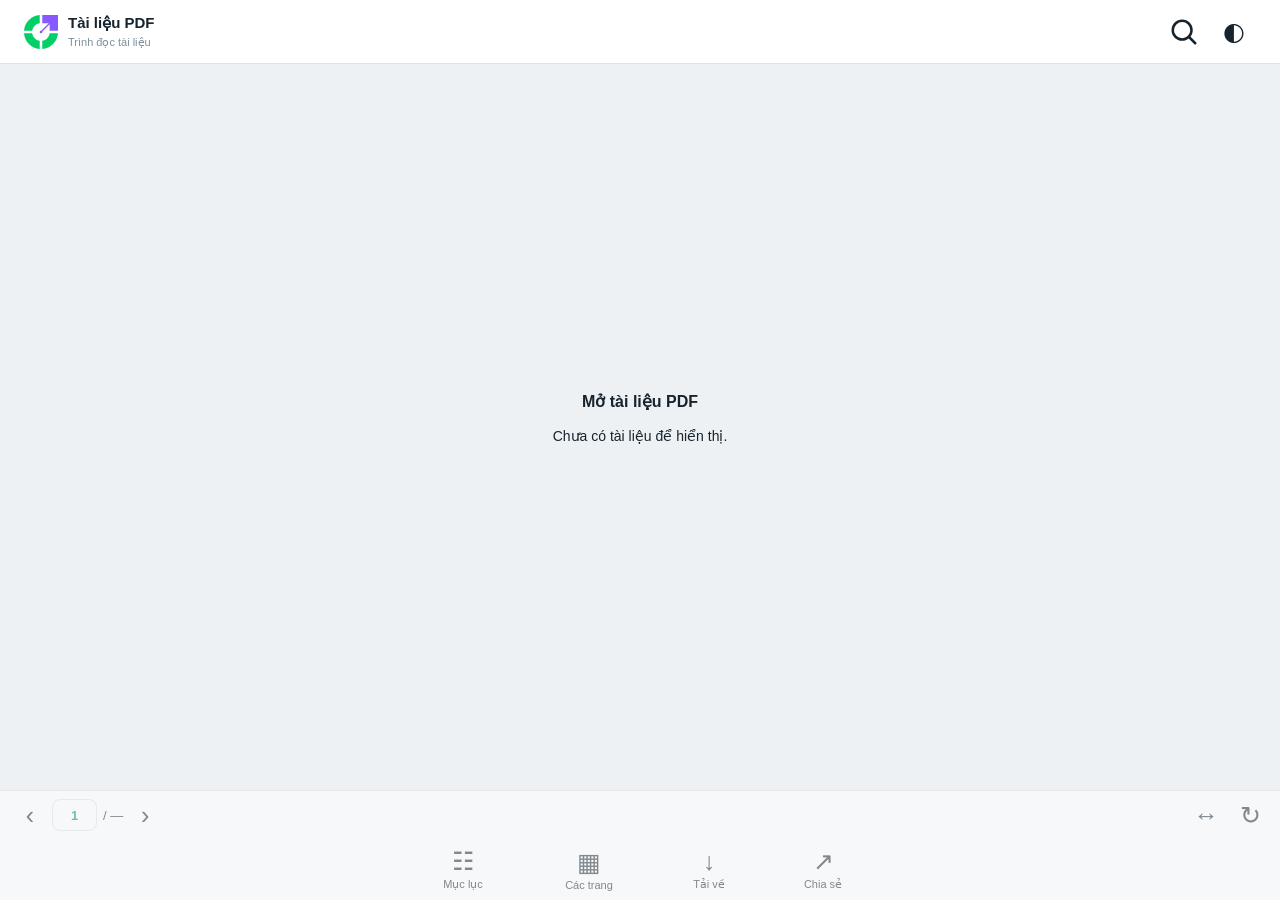
==== index.html @ 3a4fa07d "deploy: publish PDF viewer 0.1.0" ====
<!DOCTYPE html>
<html lang="vi">
  <head>
    <meta charset="utf-8" />
    <meta
      name="viewport"
      content="width=device-width, initial-scale=1, maximum-scale=1"
    />
    <meta name="referrer" content="no-referrer" />
    <meta
      http-equiv="Content-Security-Policy"
      content="default-src 'self'; script-src 'self' 'wasm-unsafe-eval'; worker-src 'self'; style-src 'self' 'unsafe-inline'; img-src 'self' data: blob:; font-src 'self' data: blob:; connect-src 'self' https: http:; object-src 'none'; base-uri 'self'"
    />
    <title>Đọc tài liệu · 24HMoney</title>
    <link rel="icon" href="data:," />
    <link rel="stylesheet" href="./assets/viewer-00a1efd1ce58.css" />
    <script defer src="./assets/viewer-6c74b0b0cfbc.js"></script>
  </head>
  <body>
    <header id="toolbar" class="standalone">
      <button id="closeReader" aria-label="Quay lại" hidden>
        <svg
          class="toolbar-icon"
          viewBox="0 0 24 24"
          fill="none"
          stroke="currentColor"
          stroke-width="2"
          stroke-linecap="round"
          stroke-linejoin="round"
          aria-hidden="true"
          focusable="false"
        >
          <path d="m15 4-8 8 8 8" />
        </svg>
      </button>
      <div class="document-heading">
        <svg
          class="document-icon"
          viewBox="0 0 32 32"
          role="img"
          aria-label="24HMoney"
          focusable="false"
        >
          <path
            fill-rule="evenodd"
            clip-rule="evenodd"
            d="M0 14.7967C0.585799 6.89526 6.89414 0.58648 14.7954 0V7.73333C11.1809 8.25953 8.25892 11.182 7.73333 14.7967L0 14.7967ZM24.1333 17.2034C23.6075 20.8188 20.8177 23.7415 17.2021 24.2667V32C25.1044 31.4147 31.414 25.1055 32 17.2034L24.1333 17.2034ZM14.7954 24.2667C11.1809 23.7405 8.25902 20.818 7.73333 17.2034L1.93626e-05 17.2034C0.585937 25.1047 6.89423 31.4133 14.7954 31.9998V24.2667Z"
            fill="#00D066"
          />
          <path
            fill-rule="evenodd"
            clip-rule="evenodd"
            d="M17.2003 7.73333L17.2005 0H32.0003V14.8H24.1337V8.73218L17.1762 15.7593C17.192 15.8371 17.2003 15.9176 17.2003 16C17.2003 16.6627 16.663 17.2 16.0003 17.2C15.3376 17.2 14.8003 16.6627 14.8003 16C14.8003 15.3373 15.3376 14.8 16.0003 14.8C16.0782 14.8 16.1545 14.8074 16.2283 14.8216L23.2464 7.73333H17.2003Z"
            fill="#865AFF"
          />
        </svg>
        <div>
          <h1 id="documentTitle">Tài liệu PDF</h1>
          <p id="documentInfo">Trình đọc tài liệu</p>
        </div>
      </div>
      <button
        id="toggleSearch"
        aria-label="Tìm trong tài liệu"
        title="Tìm kiếm"
      >
        <svg
          class="toolbar-icon"
          viewBox="0 0 24 24"
          fill="none"
          stroke="currentColor"
          stroke-width="2"
          stroke-linecap="round"
          stroke-linejoin="round"
          aria-hidden="true"
          focusable="false"
        >
          <circle cx="10.5" cy="10.5" r="7.5" />
          <path d="m16 16 5 5" />
        </svg>
      </button>
      <button
        id="toggleTheme"
        aria-label="Đổi giao diện sáng tối"
        title="Giao diện"
      >
        ◐
      </button>
    </header>
    <form id="searchbar" class="standalone" hidden>
      <input
        id="searchInput"
        type="search"
        placeholder="Tìm nội dung trong tài liệu…"
        aria-label="Tìm nội dung"
        autocomplete="off"
      />
      <span id="matchCount" aria-live="polite">0/0</span>
      <button type="button" id="previousMatch" aria-label="Kết quả trước">
        ‹
      </button>
      <button type="submit" aria-label="Kết quả sau">›</button>
      <button type="button" id="closeSearch" aria-label="Đóng tìm kiếm">
        ×
      </button>
    </form>
    <main id="readerArea">
      <div id="viewerContainer" tabindex="0">
        <div id="viewer" class="pdfViewer"></div>
      </div>
      <section id="drawer" hidden aria-label="Điều hướng tài liệu">
        <div class="drawer-header">
          <strong id="drawerTitle"></strong
          ><button id="closeDrawer">Đóng</button>
        </div>
        <div id="drawerContent"></div>
      </section>
      <div id="status" class="standalone" role="status">
        <div class="spinner"></div>
        <strong id="statusTitle">Đang mở tài liệu…</strong>
        <p id="statusMessage"></p>
        <button id="retry" hidden>Thử lại</button>
      </div>
    </main>
    <footer id="controls" class="standalone">
      <div class="page-controls">
        <button data-command="previous" aria-label="Trang trước">‹</button>
        <label class="page-counter"
          ><input
            id="pageInput"
            type="number"
            min="1"
            value="1"
            aria-label="Đến trang"
          /><span id="pageTotal">/ —</span></label
        >
        <button data-command="next" aria-label="Trang sau">›</button>
        <div class="spacer"></div>
        <button
          data-command="fit"
          aria-label="Vừa chiều rộng"
          title="Vừa chiều rộng"
        >
          ↔
        </button>
        <button
          data-command="rotate"
          aria-label="Xoay trang"
          title="Xoay trang"
        >
          ↻
        </button>
      </div>
      <nav class="action-controls" aria-label="Công cụ tài liệu">
        <button data-command="outline"><span>☷</span>Mục lục</button>
        <button data-command="pages"><span>▦</span>Các trang</button>
        <div id="toolbarViewerRight" class="export-controls">
          <button data-command="download"><span>↓</span>Tải về</button>
          <button id="share"><span>↗</span>Chia sẻ</button>
        </div>
      </nav>
    </footer>
    <dialog id="passwordDialog">
      <form id="passwordForm">
        <h2>Mật khẩu tài liệu</h2>
        <p id="passwordMessage">Tài liệu này được bảo vệ bằng mật khẩu.</p>
        <input
          id="passwordInput"
          type="password"
          autocomplete="off"
          aria-label="Mật khẩu PDF"
          required
        />
        <div class="dialog-buttons">
          <button type="button" id="cancelPassword">Hủy</button
          ><button type="submit" class="primary">Mở tài liệu</button>
        </div>
      </form>
    </dialog>
    <div id="toast" role="status" hidden></div>
  </body>
</html>
---- assets/viewer-00a1efd1ce58.css ----
:root{color-scheme:light;--reader-bg: #edf1f4;--reader-surface: #fff;--reader-text: #17232d;--reader-border: #dce4e9}[hidden]{display:none!important}body{visibility:hidden}html[data-embedded] body{visibility:visible}html[data-embedded=true] .standalone{display:none!important}#readerArea{position:absolute;inset:64px 0 110px}html[data-embedded=true] #readerArea{inset:0}html.searching #readerArea{top:114px}#toolbar{height:64px;display:flex;align-items:center;gap:6px;padding:8px 14px;background:var(--reader-surface);color:var(--reader-text);border-bottom:1px solid var(--reader-border)}.document-heading{display:flex;flex:1;align-items:center;gap:10px;min-width:0}.document-heading>div{min-width:0}.document-icon{display:block;height:34px;width:34px;flex-shrink:0}#toolbar button{display:grid;place-items:center;flex:0 0 44px;padding:0}.toolbar-icon{display:block;width:30px;height:30px}h1{font-size:15px;margin:0;overflow:hidden;text-overflow:ellipsis;white-space:nowrap;font-weight:600}#documentInfo{font-size:11px;color:#7d909c;margin:4px 0 0}#toolbar button,#searchbar button,.page-controls button{min-width:44px;height:44px;font-size:25px;border-radius:8px}button:hover{background:#008c6512}button:focus-visible,input:focus-visible{outline:2px solid #008c65;outline-offset:-2px}#searchbar{height:50px;display:flex;align-items:center;gap:4px;background:var(--reader-surface);color:var(--reader-text);padding:0 8px}input{font:inherit;color:inherit;background:transparent;border:1px solid var(--reader-border);border-radius:8px}#searchInput{flex:1;min-width:50px;border:0;height:44px;padding:0 8px;font-size:14px}#matchCount{font-size:12px;white-space:nowrap}#controls{position:absolute;inset:auto 0 0;min-height:110px;background:var(--reader-surface);color:var(--reader-text);border-top:1px solid var(--reader-border);padding-bottom:env(safe-area-inset-bottom,0)}#controls:not(.ready){pointer-events:none;opacity:.5}.page-controls{display:flex;height:48px;align-items:center;padding:0 8px}.spacer{flex:1}.page-counter{display:flex;align-items:center;gap:6px;font-size:13px}#pageInput{width:45px;height:32px;text-align:center;appearance:textfield;color:#008c65;font-weight:600}#pageInput::-webkit-inner-spin-button{-webkit-appearance:none}.action-controls{display:flex;height:60px}.export-controls{display:flex;flex:2}.action-controls button{flex:1;display:flex;flex-direction:column;gap:3px;align-items:center;justify-content:center;font-size:11px}.action-controls button span{font-size:25px;line-height:28px}#status{position:absolute;inset:0;z-index:30;background:var(--reader-bg);color:var(--reader-text);display:flex;flex-direction:column;justify-content:center;align-items:center;padding:24px;text-align:center}#statusMessage{line-height:1.6;max-width:440px;overflow-wrap:anywhere;font-size:14px}.spinner{width:30px;height:30px;border:3px solid #008c6530;border-top-color:#008c65;border-radius:50%;margin-bottom:20px;animation:spin .8s linear infinite}#status.idle .spinner{display:none}@keyframes spin{to{transform:rotate(360deg)}}#retry,.primary{background:#008c65;color:#fff;padding:12px 24px;border-radius:10px}dialog{width:min(340px,calc(100vw - 40px));border:0;border-radius:18px;padding:24px;color:var(--reader-text);background:var(--reader-surface)}dialog::backdrop{background:#0007}dialog h2{font-size:18px;margin-top:0}dialog p{font-size:14px;line-height:1.5}#passwordInput{height:44px;width:100%;padding:0 10px}.dialog-buttons{display:flex;justify-content:flex-end;gap:12px;margin-top:20px}.dialog-buttons button{min-height:44px;padding:0 16px}#toast{position:fixed;bottom:125px;left:50%;transform:translate(-50%);background:#17232ded;color:#fff;padding:12px 20px;border-radius:12px;width:max-content;max-width:calc(100% - 40px);font-size:13px;z-index:100}@media(min-width:900px){#toolbar{padding-inline:24px}.action-controls{max-width:480px;margin:auto}}:root[data-theme=dark]{color-scheme:dark;--reader-bg: #151a20;--reader-surface: #202830;--reader-text: #edf3f6;--reader-border: #35414b}*{box-sizing:border-box}html,body{margin:0;width:100%;height:100%;overflow:hidden;background:var(--reader-bg);font-family:-apple-system,BlinkMacSystemFont,sans-serif}#viewerContainer{position:absolute;inset:0;overflow:auto;overscroll-behavior:contain}.pdfViewer{padding-block:12px}.pdfViewer .page{box-sizing:content-box;border:0;margin:0 auto 12px;box-shadow:0 2px 8px #0002}.pdfViewer .textLayer .highlight{background-color:#f4d35e80}.pdfViewer .textLayer .highlight.selected{background-color:#ed8936a6}#drawer{position:absolute;inset:0;z-index:20;background:var(--reader-surface);color:var(--reader-text)}#drawer[hidden]{display:none}.drawer-header{display:flex;align-items:center;justify-content:space-between;height:52px;padding-inline:16px;border-bottom:1px solid var(--reader-border)}button{font:inherit;color:inherit;background:transparent;border:0;cursor:pointer}#closeDrawer{min-height:44px;min-width:44px;color:#008c65}#drawerContent{position:absolute;inset:52px 0 0;overflow:auto;padding:16px}.thumbnails{display:grid;grid-template-columns:repeat(auto-fill,minmax(110px,1fr));gap:12px;align-content:start}.thumbnails button{min-height:180px;display:flex;flex-direction:column;align-items:center;justify-content:space-between;padding:8px;border:2px solid var(--reader-border);border-radius:8px}.thumbnails button.selected{border-color:#008c65}.thumbnails canvas{max-width:100%}.thumbnails span{padding-top:8px;font-size:13px}.outline button{display:block;width:100%;min-height:48px;text-align:left;border-bottom:1px solid var(--reader-border);padding:12px 16px}:root{--button-primary-bg-color: var( --button-background-color-primary, light-dark(#0060df, #0df) );--button-primary-fg-color: var( --button-text-color-primary, light-dark(#fbfbfe, #15141a) );--button-primary-border-color: var(--button-primary-bg-color);--button-primary-active-bg-color: var( --button-background-color-primary-active, light-dark(#054096, #aaf2ff) );--button-primary-active-fg-color: var(--button-primary-fg-color);--button-primary-active-border-color: var(--button-primary-active-bg-color);--button-primary-hover-bg-color: var( --button-background-color-primary-hover, light-dark(#0250bb, #80ebff) );--button-primary-hover-fg-color: var(--button-primary-fg-color);--button-primary-hover-border-color: var(--button-primary-hover-bg-color);--button-primary-disabled-bg-color: var(--button-primary-bg-color);--button-primary-disabled-border-color: var(--button-primary-border-color);--button-primary-disabled-fg-color: var(--button-primary-fg-color);--button-secondary-bg-color: var( --button-background-color, light-dark(rgb(21 20 26 / .07), rgb(251 251 254 / .07)) );--button-secondary-fg-color: var(--text-color, light-dark(#15141a, #fbfbfe));--button-secondary-border-color: var( --button-border-color, var(--button-secondary-bg-color) );--button-secondary-active-bg-color: var( --button-background-color-active, light-dark(rgb(21 20 26 / .21), rgb(251 251 254 / .21)) );--button-secondary-active-fg-color: var(--button-secondary-fg-color);--button-secondary-active-border-color: var(--button-secondary-bg-color);--button-secondary-hover-bg-color: var( --button-background-color-hover, light-dark(rgb(21 20 26 / .14), rgb(251 251 254 / .14)) );--button-secondary-hover-fg-color: var(--button-secondary-fg-color);--button-secondary-hover-border-color: var(--button-secondary-hover-bg-color);--button-secondary-disabled-bg-color: var(--button-secondary-bg-color);--button-secondary-disabled-border-color: var( --button-secondary-border-color );--button-secondary-disabled-fg-color: var(--button-secondary-fg-color);--button-disabled-opacity: .4;--hover-filter: brightness(.9)}@media(prefers-color-scheme:dark){:root{--button-disabled-opacity: .6;--hover-filter: brightness(1.4)}}@media screen and (forced-colors:active){:root{--button-primary-bg-color: var( --button-background-color-primary, ButtonText );--button-primary-fg-color: var(--button-text-color-primary, ButtonFace);--button-primary-border-color: var( --button-border-color-primary, ButtonText );--button-primary-active-bg-color: var( --button-background-color-primary-active, SelectedItem );--button-primary-active-fg-color: var( --button-text-color-primary-active, HighlightText );--button-primary-active-border-color: var( --button-border-color-primary-active, ButtonText );--button-primary-hover-bg-color: var( --button-background-color-primary-hover, SelectedItem );--button-primary-hover-fg-color: var( --button-text-color-primary-hover, HighlightText );--button-primary-hover-border-color: var( --button-border-color-primary-hover, SelectedItem );--button-primary-disabled-bg-color: var( --button-background-color-primary-disabled, GrayText );--button-primary-disabled-fg-color: var( --button-text-color-primary-disabled, ButtonFace );--button-primary-disabled-border-color: var( --button-border-color-primary-disabled, GrayText );--button-secondary-bg-color: var(--button-background-color, ButtonFace);--button-secondary-fg-color: var(--button-text-color, ButtonText);--button-secondary-border-color: var(--button-border-color, ButtonText);--button-secondary-active-bg-color: var( --button-background-color-active, HighlightText );--button-secondary-active-fg-color: var( --button-text-color-active, SelectedItem );--button-secondary-active-border-color: var( --button-border-color-active, ButtonText );--button-secondary-hover-bg-color: var( --button-background-color-hover, HighlightText );--button-secondary-hover-fg-color: var( --button-text-color-hover, SelectedItem );--button-secondary-hover-border-color: var( --button-border-color-hover, SelectedItem );--button-secondary-disabled-fg-color: var( --button-text-color-disabled, GrayText );--button-secondary-disabled-border-color: var( --button-border-color-disabled, GrayText );--button-disabled-opacity: 1;--hover-filter: none}}.primaryButton,.secondaryButton{border-radius:var(--button-border-radius, 4px);border:1px solid;font:menu;font-weight:var(--button-font-weight, 590);font-size:var(--button-font-size, 13px);padding:var(--button-padding, 4px 16px);width:auto;min-height:var(--button-min-height, 32px)}:is(.primaryButton,.secondaryButton):hover{cursor:pointer;filter:var(--hover-filter)}:is(.primaryButton,.secondaryButton)>span{color:inherit;font:inherit}:is(.primaryButton,.secondaryButton):disabled{pointer-events:none}.primaryButton{color:var(--button-primary-fg-color);background-color:var(--button-primary-bg-color);border-color:var(--button-primary-border-color);opacity:1}.primaryButton:hover{color:var(--button-primary-hover-fg-color);background-color:var(--button-primary-hover-bg-color);border-color:var(--button-primary-hover-border-color)}.primaryButton:active{color:var(--button-primary-active-fg-color);background-color:var(--button-primary-active-bg-color);border-color:var(--button-primary-active-border-color)}.primaryButton:disabled{background-color:var(--button-primary-disabled-bg-color);border-color:var(--button-primary-disabled-border-color);color:var(--button-primary-disabled-fg-color);opacity:var(--button-disabled-opacity)}.secondaryButton{color:var(--button-secondary-fg-color);background-color:var(--button-secondary-bg-color);border-color:var(--button-secondary-border-color)}.secondaryButton:hover{color:var(--button-secondary-hover-fg-color);background-color:var(--button-secondary-hover-bg-color);border-color:var(--button-secondary-hover-border-color)}.secondaryButton:active{color:var(--button-secondary-active-fg-color);background-color:var(--button-secondary-active-bg-color);border-color:var(--button-secondary-active-border-color)}.secondaryButton:disabled{background-color:var(--button-secondary-disabled-bg-color);border-color:var(--button-secondary-disabled-border-color);color:var(--button-secondary-disabled-fg-color);opacity:var(--button-disabled-opacity)}.messageBar{--closing-button-icon: url('data:image/svg+xml,<svg width="16" height="16" viewBox="0 0 16 16" fill="none" xmlns="http://www.w3.org/2000/svg">%0A    <path d="M7.85822 8.84922L4.85322 11.8542C4.75891 11.9453 4.63261 11.9957 4.50151 11.9946C4.37042 11.9934 4.24501 11.9408 4.15231 11.8481C4.0596 11.7554 4.00702 11.63 4.00588 11.4989C4.00474 11.3678 4.05514 11.2415 4.14622 11.1472L7.15122 8.14222V7.85922L4.14622 4.85322C4.05514 4.75891 4.00474 4.63261 4.00588 4.50151C4.00702 4.37042 4.0596 4.24501 4.15231 4.15231C4.24501 4.0596 4.37042 4.00702 4.50151 4.00588C4.63261 4.00474 4.75891 4.05514 4.85322 4.14622L7.85822 7.15122H8.14122L11.1462 4.14622C11.2405 4.05514 11.3668 4.00474 11.4979 4.00588C11.629 4.00702 11.7544 4.0596 11.8471 4.15231C11.9398 4.24501 11.9924 4.37042 11.9936 4.50151C11.9947 4.63261 11.9443 4.75891 11.8532 4.85322L8.84822 7.85922V8.14222L11.8532 11.1472C11.9443 11.2415 11.9947 11.3678 11.9936 11.4989C11.9924 11.63 11.9398 11.7554 11.8471 11.8481C11.7544 11.9408 11.629 11.9934 11.4979 11.9946C11.3668 11.9957 11.2405 11.9453 11.1462 11.8542L8.14122 8.84922L8.14222 8.85022L7.85822 8.84922Z" fill="black"/>%0A</svg>%0A');--message-bar-close-button-color: var(--text-primary-color);--message-bar-close-button-color-hover: var(--text-primary-color);--message-bar-close-button-border-radius: var(--border-radius-small, 4px);--message-bar-close-button-border: none;--message-bar-close-button-hover-bg-color: var( --button-background-color-hover, light-dark(rgb(21 20 26 / .14), rgb(251 251 254 / .14)) );--message-bar-close-button-active-bg-color: var( --button-background-color-active, light-dark(rgb(21 20 26 / .21), rgb(251 251 254 / .21)) );--message-bar-close-button-focus-bg-color: var( --button-background-color, light-dark(rgb(21 20 26 / .07), rgb(251 251 254 / .07)) );display:flex;position:relative;padding:8px 8px 8px 16px;flex-direction:column;justify-content:center;align-items:center;gap:8px;-webkit-user-select:none;-moz-user-select:none;user-select:none;border-radius:var(--border-radius-small, 4px);border:1px solid var(--message-bar-border-color);background:var(--message-bar-bg-color);color:var(--message-bar-fg-color)}@media screen and (forced-colors:active){.messageBar{--message-bar-close-button-color: var(--button-text-color, ButtonText);--message-bar-close-button-border: 1px solid var(--button-border-color, ButtonText);--message-bar-close-button-hover-bg-color: var( --button-background-color-hover, SelectedItemText );--message-bar-close-button-active-bg-color: var( --button-background-color-hover, SelectedItemText );--message-bar-close-button-focus-bg-color: var( --button-background-color-hover, SelectedItemText );--message-bar-close-button-color-hover: var( --button-text-color-hover, SelectedItem )}}.messageBar>div{display:flex;align-items:flex-start;gap:8px;align-self:stretch}.messageBar>div:before{content:"";display:inline-block;width:16px;height:16px;-webkit-mask-image:var(--message-bar-icon);mask-image:var(--message-bar-icon);-webkit-mask-size:cover;mask-size:cover;background-color:var(--message-bar-icon-color);flex-shrink:0}.messageBar button{cursor:pointer}.messageBar button:focus-visible{outline:var(--focus-ring-outline);outline-offset:2px}.messageBar .closeButton{width:32px;height:32px;background:none;border-radius:var(--message-bar-close-button-border-radius);border:var(--message-bar-close-button-border);display:flex;align-items:center;justify-content:center}.messageBar .closeButton:before{content:"";display:inline-block;width:16px;height:16px;-webkit-mask-image:var(--closing-button-icon);mask-image:var(--closing-button-icon);-webkit-mask-size:cover;mask-size:cover;background-color:var(--message-bar-close-button-color)}.messageBar .closeButton:is(:hover,:active,:focus):before{background-color:var(--message-bar-close-button-color-hover)}.messageBar .closeButton:hover{background-color:var(--message-bar-close-button-hover-bg-color)}.messageBar .closeButton:active{background-color:var(--message-bar-close-button-active-bg-color)}.messageBar .closeButton:focus{background-color:var(--message-bar-close-button-focus-bg-color)}.messageBar .closeButton>span{display:inline-block;width:0;height:0;overflow:hidden}#editorUndoBar{--message-bar-icon: url('data:image/svg+xml,<svg width="16" height="16" viewBox="0 0 16 16" fill="none" xmlns="http://www.w3.org/2000/svg">%0A <path d="M7.625 0.5C6.64009 0.5 5.66482 0.693993 4.75487 1.0709C3.84493 1.44781 3.01814 2.00026 2.3217 2.6967C1.62526 3.39314 1.07281 4.21993 0.695904 5.12987C0.318993 6.03982 0.125 7.01509 0.125 8C0.125 8.98491 0.318993 9.96018 0.695904 10.8701C1.07281 11.7801 1.62526 12.6069 2.3217 13.3033C3.01814 13.9997 3.84493 14.5522 4.75487 14.9291C5.66482 15.306 6.64009 15.5 7.625 15.5C9.61412 15.5 11.5218 14.7098 12.9283 13.3033C14.3348 11.8968 15.125 9.98912 15.125 8C15.125 6.01088 14.3348 4.10322 12.9283 2.6967C11.5218 1.29018 9.61412 0.5 7.625 0.5ZM8.25 11.375C8.25 11.5408 8.18415 11.6997 8.06694 11.8169C7.94973 11.9342 7.79076 12 7.625 12C7.45924 12 7.30027 11.9342 7.18306 11.8169C7.06585 11.6997 7 11.5408 7 11.375V6.938C7 6.77224 7.06585 6.61327 7.18306 6.49606C7.30027 6.37885 7.45924 6.313 7.625 6.313C7.79076 6.313 7.94973 6.37885 8.06694 6.49606C8.18415 6.61327 8.25 6.77224 8.25 6.938V11.375ZM8.25 5L8 5.25H7.25L7 5V4.25L7.25 4H8L8.25 4.25V5Z" fill="black" />%0A</svg>%0A');--message-bar-icon-color: light-dark(#0060df, #73a7f3);--message-bar-bg-color: light-dark(#deeafc, #003070);--message-bar-fg-color: var(--text-primary-color);--message-bar-border-color: light-dark( rgb(0 0 0 / .08), rgb(255 255 255 / .08) );position:fixed;top:50px;left:50%;transform:translate(-50%);z-index:10;padding-block:8px;padding-inline:16px 8px;font:menu;font-size:15px;cursor:default}@media screen and (forced-colors:active){#editorUndoBar{--message-bar-icon-color: CanvasText;--message-bar-bg-color: Canvas;--message-bar-border-color: CanvasText}}#editorUndoBar button{cursor:pointer}#editorUndoBar #editorUndoBarUndoButton{margin-inline-start:8px;border-color:var(--color-accent-primary, light-dark(#0060df, #0df))}#editorUndoBar>div{align-items:center}.dialog{--dialog-bg-color: var(--background-color-canvas, light-dark(white, #1c1b22));--dialog-border-color: var( --background-color-canvas, light-dark(white, #1c1b22) );--dialog-shadow: 0 2px 14px 0 light-dark(rgb(58 57 68 / .2), #15141a);--text-secondary-color: light-dark(#5b5b66, #cfcfd8);--separator-color: light-dark(#f0f0f4, #52525e);--textarea-border-color: var(--border-color-interactive, #8f8f9d);--textarea-bg-color: light-dark(white, #42414d);--textarea-fg-color: var(--text-secondary-color);--input-text-bg-color: light-dark(white, #42414d);--input-text-fg-color: var(--text-primary-color);font:message-box;font-size:13px;font-weight:400;line-height:150%;border-radius:var(--border-radius-medium, 4px);padding:12px 16px;border:1px solid var(--dialog-border-color);background:var(--dialog-bg-color);color:var(--text-primary-color);box-shadow:var(--dialog-shadow)}@media screen and (forced-colors:active){.dialog{--dialog-bg-color: var(--background-color-canvas, Canvas);--dialog-border-color: var(--border-color, CanvasText);--dialog-shadow: none;--text-secondary-color: CanvasText;--separator-color: CanvasText;--textarea-border-color: ButtonBorder;--textarea-bg-color: Field;--textarea-fg-color: ButtonText;--input-text-bg-color: Field;--input-text-fg-color: FieldText}}.dialog .mainContainer *:focus-visible{outline:var(--focus-ring-outline);outline-offset:2px}.dialog .mainContainer .title{display:flex;width:auto;flex-direction:column;justify-content:flex-end;align-items:flex-start;gap:12px}.dialog .mainContainer .title>span{font-size:13px;font-style:normal;font-weight:590;line-height:150%}.dialog .mainContainer .dialogSeparator{width:100%;height:0;margin-block:4px;border-top:1px solid var(--separator-color);border-bottom:none}.dialog .mainContainer .dialogButtonsGroup{display:flex;gap:12px;align-self:flex-end}.dialog .mainContainer input:is([type=checkbox],[type=radio]){accent-color:var(--color-accent-primary, light-dark(#0060df, #0df));width:var(--checkbox-size, 16px);height:var(--checkbox-size, 16px)}.dialog .mainContainer .radio{display:flex;flex-direction:column;align-items:flex-start;gap:4px}.dialog .mainContainer .radio>.radioButton{display:flex;gap:8px;align-self:stretch;align-items:center}.dialog .mainContainer .radio>.radioLabel{display:flex;padding-inline-start:24px;align-items:flex-start;gap:10px;align-self:stretch}.dialog .mainContainer .radio>.radioLabel>span{flex:1 0 0;font-size:11px;color:var(--text-secondary-color)}.dialog .mainContainer button:not(:is(.toggle-button,.closeButton,.clearInputButton)){border-radius:var(--button-border-radius, 4px);border-width:1px;border-style:solid;font:menu;font-weight:var(--button-font-weight, 590);font-size:var(--button-font-size, 13px);padding:var(--button-padding, 4px 16px);width:auto;min-height:var(--button-min-height, 32px)}.dialog .mainContainer button:not(:is(.toggle-button,.closeButton,.clearInputButton)):hover{cursor:pointer;filter:var(--hover-filter)}.dialog .mainContainer button:not(:is(.toggle-button,.closeButton,.clearInputButton))>span{color:inherit;font:inherit}.dialog .mainContainer button:not(:is(.toggle-button,.closeButton,.clearInputButton)):disabled{pointer-events:none}.dialog .mainContainer a{color:var(--link-fg-color)}.dialog .mainContainer a:hover{color:var(--link-hover-fg-color)}.dialog .mainContainer textarea{font:inherit;padding:8px;resize:none;margin:0;box-sizing:border-box;border-radius:var(--border-radius-small, 4px);border:1px solid var(--textarea-border-color);background:var(--textarea-bg-color);color:var(--textarea-fg-color)}.dialog .mainContainer textarea:focus{outline-offset:0;border-color:transparent}.dialog .mainContainer textarea:disabled{pointer-events:none;opacity:.4}.dialog .mainContainer input[type=text]{background-color:var(--input-text-bg-color);color:var(--input-text-fg-color)}.dialog .mainContainer .messageBar{--message-bar-bg-color: light-dark(#ffebcd, #5a3100);--message-bar-fg-color: light-dark(#15141a, #fbfbfe);--message-bar-border-color: light-dark( rgb(0 0 0 / .08), rgb(255 255 255 / .08) );--message-bar-icon: url('data:image/svg+xml,<svg width="16" height="16" viewBox="0 0 16 16" fill="none" xmlns="http://www.w3.org/2000/svg">%0A    <path d="M14.8748 12.037L9.37782 2.037C8.99682 1.346 8.31082 1 7.62482 1C6.93882 1 6.25282 1.346 5.87282 2.037L0.375823 12.037C-0.358177 13.37 0.606823 15 2.12782 15H13.1228C14.6428 15 15.6078 13.37 14.8748 12.037ZM8.24982 11.75L7.99982 12H7.24982L6.99982 11.75V11L7.24982 10.75H7.99982L8.24982 11V11.75ZM8.24982 9.062C8.24982 9.22776 8.18398 9.38673 8.06677 9.50394C7.94955 9.62115 7.79058 9.687 7.62482 9.687C7.45906 9.687 7.30009 9.62115 7.18288 9.50394C7.06567 9.38673 6.99982 9.22776 6.99982 9.062V5.625C6.99982 5.45924 7.06567 5.30027 7.18288 5.18306C7.30009 5.06585 7.45906 5 7.62482 5C7.79058 5 7.94955 5.06585 8.06677 5.18306C8.18398 5.30027 8.24982 5.45924 8.24982 5.625V9.062Z" fill="black"/>%0A</svg>%0A');--message-bar-icon-color: light-dark(#cd411e, #e49c49);align-self:stretch}@media screen and (forced-colors:active){.dialog .mainContainer .messageBar{--message-bar-bg-color: HighlightText;--message-bar-fg-color: CanvasText;--message-bar-border-color: CanvasText;--message-bar-icon-color: CanvasText}}.dialog .mainContainer .messageBar>div:before,.dialog .mainContainer .messageBar>div>div{margin-block:4px}.dialog .mainContainer .messageBar>div>div{display:flex;flex-direction:column;align-items:flex-start;gap:8px;flex:1 0 0}.dialog .mainContainer .messageBar>div>div .title{font-size:13px;font-weight:590}.dialog .mainContainer .messageBar>div>div .description{font-size:13px}.dialog .mainContainer .toggler{display:flex;align-items:center;gap:8px;align-self:stretch}.dialog .mainContainer .toggler>.togglerLabel{-webkit-user-select:none;-moz-user-select:none;user-select:none}.textLayer{color-scheme:only light;position:absolute;text-align:initial;inset:0;overflow:clip;opacity:1;line-height:1;letter-spacing:normal;word-spacing:normal;-webkit-text-size-adjust:none;-moz-text-size-adjust:none;text-size-adjust:none;forced-color-adjust:none;transform-origin:0 0;caret-color:CanvasText;z-index:0;--min-font-size: 1;--text-scale-factor: calc(var(--total-scale-factor) * var(--min-font-size));--min-font-size-inv: calc(1 / var(--min-font-size))}.textLayer.highlighting{touch-action:none}.textLayer :is(span,br){color:transparent;position:absolute;white-space:pre;cursor:text;transform-origin:0% 0%;-webkit-user-select:text;-moz-user-select:text;user-select:text}.textLayer>:not(.markedContent),.textLayer .markedContent span:not(.markedContent){z-index:1;--font-height: 0;font-size:calc(var(--text-scale-factor) * var(--font-height));--scale-x: 1;--rotate: 0deg;transform:rotate(var(--rotate)) scaleX(var(--scale-x)) scale(var(--min-font-size-inv))}.textLayer .markedContent{display:contents}.textLayer span[role=img]{-webkit-user-select:none;-moz-user-select:none;user-select:none;cursor:default}.textLayer .highlight{--highlight-bg-color: rgb(180 0 170 / .25);--highlight-selected-bg-color: rgb(0 100 0 / .25);--highlight-backdrop-filter: none;--highlight-selected-backdrop-filter: none;margin:-1px;padding:1px;background-color:var(--highlight-bg-color);-webkit-backdrop-filter:var(--highlight-backdrop-filter);backdrop-filter:var(--highlight-backdrop-filter);border-radius:4px}@media screen and (forced-colors:active){.textLayer .highlight{--highlight-bg-color: transparent;--highlight-selected-bg-color: transparent;--highlight-backdrop-filter: var(--hcm-highlight-filter);--highlight-selected-backdrop-filter: var( --hcm-highlight-selected-filter )}}.textLayer .highlight.appended{position:initial}.textLayer .highlight.begin{border-radius:4px 0 0 4px}.textLayer .highlight.end{border-radius:0 4px 4px 0}.textLayer .highlight.middle{border-radius:0}.textLayer .highlight.selected{background-color:var(--highlight-selected-bg-color);-webkit-backdrop-filter:var(--highlight-selected-backdrop-filter);backdrop-filter:var(--highlight-selected-backdrop-filter);scroll-margin-top:50px}.textLayer ::-moz-selection{background:#0000ff40;background:color-mix(in srgb,AccentColor,transparent 50%);color:transparent}.textLayer ::selection{background:#0000ff40;background:color-mix(in srgb,AccentColor,transparent 50%);color:transparent}.textLayer.selectionRendering ::-moz-selection{background:transparent;color:transparent}.textLayer.selectionRendering ::selection{background:transparent;color:transparent}.textLayer br::-moz-selection{background:transparent}.textLayer br::selection{background:transparent}.textLayer .endOfContent{display:block;position:absolute;inset:100% 0 0;z-index:0;cursor:default;-webkit-user-select:none;-moz-user-select:none;user-select:none}.textLayer.selecting .endOfContent{top:0}.textLayerImages{position:absolute;inset:0;-webkit-user-select:none;-moz-user-select:none;user-select:none}.textLayerImages canvas{position:absolute;transform-origin:0% 0%}.annotationLayer{color-scheme:only light;--annotation-unfocused-field-background: url("data:image/svg+xml;charset=UTF-8,<svg width='1px' height='1px' xmlns='http://www.w3.org/2000/svg'><rect width='100%' height='100%' style='fill:rgba(0, 54, 255, 0.13);'/></svg>");--annotation-unfocused-field-filter: url("data:image/svg+xml;charset=UTF-8,<svg xmlns='http://www.w3.org/2000/svg'><filter id='pdfjsFillableField' x='0%' y='0%' width='100%' height='100%' color-interpolation-filters='sRGB'><feFlood flood-color='rgb(0,54,255)' flood-opacity='0.13' result='f'/><feComposite in='f' in2='SourceGraphic' operator='over'/></filter></svg>#pdfjsFillableField");--input-focus-border-color: Highlight;--input-focus-outline: 1px solid Canvas;--input-unfocused-border-color: transparent;--input-disabled-border-color: transparent;--input-hover-border-color: black;--link-outline: none;position:absolute;top:0;left:0;pointer-events:none;transform-origin:0 0}@media screen and (forced-colors:active){.annotationLayer{--input-focus-border-color: CanvasText;--input-unfocused-border-color: ActiveText;--input-disabled-border-color: GrayText;--input-hover-border-color: Highlight;--link-outline: 1.5px solid LinkText}.annotationLayer .textWidgetAnnotation :is(input,textarea):required,.annotationLayer .choiceWidgetAnnotation select:required,.annotationLayer .buttonWidgetAnnotation:is(.checkBox,.radioButton) input:required{outline:1.5px solid selectedItem}.annotationLayer .linkAnnotation{outline:var(--link-outline)}.annotationLayer .linkAnnotation:hover{-webkit-backdrop-filter:var(--hcm-highlight-filter);backdrop-filter:var(--hcm-highlight-filter)}.annotationLayer .linkAnnotation>a:hover{opacity:0!important;background:none!important;box-shadow:none}.annotationLayer .popupAnnotation .popup{outline:calc(1.5px * var(--total-scale-factor)) solid CanvasText!important;background-color:ButtonFace!important;color:ButtonText!important}.annotationLayer .highlightArea:hover:after{position:absolute;top:0;left:0;width:100%;height:100%;-webkit-backdrop-filter:var(--hcm-highlight-filter);backdrop-filter:var(--hcm-highlight-filter);content:"";pointer-events:none}.annotationLayer .popupAnnotation.focused .popup{outline:calc(3px * var(--total-scale-factor)) solid Highlight!important}}.annotationLayer[data-main-rotation="90"] .norotate{transform:rotate(270deg)}.annotationLayer[data-main-rotation="90"] .norotate.popupAnnotation{transform:rotate(270deg) translate(-100%)}.annotationLayer[data-main-rotation="180"] .norotate{transform:rotate(180deg)}.annotationLayer[data-main-rotation="180"] .norotate.popupAnnotation{transform:rotate(180deg) translate(-100%,-100%)}.annotationLayer[data-main-rotation="270"] .norotate{transform:rotate(90deg)}.annotationLayer[data-main-rotation="270"] .norotate.popupAnnotation{transform:rotate(90deg) translateY(-100%)}.annotationLayer.disabled section,.annotationLayer.disabled .popup{pointer-events:none}.annotationLayer .annotationContent{position:absolute;width:100%;height:100%;pointer-events:none}.annotationLayer .annotationContent.freetext{background:transparent;border:none;inset:0;overflow:visible;white-space:nowrap;font:10px sans-serif;line-height:1.35}.annotationLayer section{position:absolute;text-align:initial;pointer-events:auto;box-sizing:border-box;transform-origin:0 0;-webkit-user-select:none;-moz-user-select:none;user-select:none}.annotationLayer section:has(div.annotationContent) canvas.annotationContent{display:none}.annotationLayer section .overlaidText{position:absolute;top:0;left:0;width:0;height:0;display:inline-block;overflow:hidden}.annotationLayer .hasOwnCanvas:not(.sandboxModified) :is(input,textarea){display:none}.annotationLayer .hasOwnCanvas.sandboxModified canvas.annotationContent{display:none}.textLayer.selecting~.annotationLayer section{pointer-events:none}.annotationLayer :is(.linkAnnotation,.buttonWidgetAnnotation.pushButton)>a{position:absolute;font-size:1em;top:0;left:0;width:100%;height:100%}.annotationLayer :is(.linkAnnotation,.buttonWidgetAnnotation.pushButton):not(.hasBorder)>a:hover{opacity:.2;background-color:#ff0}.annotationLayer .linkAnnotation.hasBorder:hover{background-color:#ff03}.annotationLayer .hasBorder{background-size:100% 100%}.annotationLayer .textAnnotation img{position:absolute;cursor:pointer;width:100%;height:100%;top:0;left:0}.annotationLayer .textWidgetAnnotation :is(input,textarea),.annotationLayer .choiceWidgetAnnotation select,.annotationLayer .buttonWidgetAnnotation:is(.checkBox,.radioButton) input{background-image:var(--annotation-unfocused-field-background);border:2px solid var(--input-unfocused-border-color);box-sizing:border-box;font:calc(9px * var(--total-scale-factor)) sans-serif;height:100%;margin:0;vertical-align:top;width:100%}.annotationLayer .textWidgetAnnotation :is(input,textarea):required,.annotationLayer .choiceWidgetAnnotation select:required,.annotationLayer .buttonWidgetAnnotation:is(.checkBox,.radioButton) input:required{outline:1.5px solid red}.annotationLayer .choiceWidgetAnnotation select option{padding:0}.annotationLayer .textWidgetAnnotation textarea{resize:none}.annotationLayer .textWidgetAnnotation :is(input,textarea)[disabled],.annotationLayer .choiceWidgetAnnotation select[disabled],.annotationLayer .buttonWidgetAnnotation:is(.checkBox,.radioButton) input[disabled]{background:none;border:2px solid var(--input-disabled-border-color);cursor:not-allowed}.annotationLayer .textWidgetAnnotation :is(input,textarea):hover,.annotationLayer .choiceWidgetAnnotation select:hover,.annotationLayer .buttonWidgetAnnotation:is(.checkBox,.radioButton) input:hover{border:2px solid var(--input-hover-border-color)}.annotationLayer .textWidgetAnnotation :is(input,textarea):hover,.annotationLayer .choiceWidgetAnnotation select:hover,.annotationLayer .buttonWidgetAnnotation.checkBox input:hover{border-radius:2px}.annotationLayer .textWidgetAnnotation :is(input,textarea):focus,.annotationLayer .choiceWidgetAnnotation select:focus{background:none;border:2px solid var(--input-focus-border-color);border-radius:2px;outline:var(--input-focus-outline)}.annotationLayer .buttonWidgetAnnotation:is(.checkBox,.radioButton) :focus{background-image:none;background-color:transparent}.annotationLayer .buttonWidgetAnnotation.checkBox :focus{border:2px solid var(--input-focus-border-color);border-radius:2px;outline:var(--input-focus-outline)}.annotationLayer .buttonWidgetAnnotation.radioButton :focus{border:2px solid var(--input-focus-border-color);outline:var(--input-focus-outline)}.annotationLayer .buttonWidgetAnnotation:is(.checkBox,.radioButton) [data-canvas-name]{filter:var(--annotation-unfocused-field-filter)}.annotationLayer .buttonWidgetAnnotation:is(.checkBox,.radioButton):focus-within [data-canvas-name]{filter:none}.annotationLayer .buttonWidgetAnnotation:is(.checkBox,.radioButton) [data-canvas-name=checked]:has(~input:checked){display:block}.annotationLayer .buttonWidgetAnnotation:is(.checkBox,.radioButton) [data-canvas-name=checked]:has(~input:not(:checked)){display:none}.annotationLayer .buttonWidgetAnnotation:is(.checkBox,.radioButton) [data-canvas-name=unchecked]:has(~input:checked){display:none}.annotationLayer .buttonWidgetAnnotation:is(.checkBox,.radioButton) [data-canvas-name=unchecked]:has(~input:not(:checked)){display:block}.annotationLayer .textWidgetAnnotation input.comb{--comb-width: 0px;--comb-letter-spacing: calc(var(--comb-width) - 1ch);font-family:monospace;letter-spacing:var(--comb-letter-spacing);overflow-x:hidden;padding:0;text-indent:calc(var(--comb-offset, 0) * var(--comb-width) + var(--comb-letter-spacing) / 2)}.annotationLayer .textWidgetAnnotation input.comb:focus{background-image:repeating-linear-gradient(to right,transparent 0 calc(var(--comb-width) - 1px),var(--input-focus-border-color) calc(var(--comb-width) - 1px) var(--comb-width))}.annotationLayer .buttonWidgetAnnotation:is(.checkBox,.radioButton) input{-webkit-appearance:none;-moz-appearance:none;appearance:none}.annotationLayer .buttonWidgetAnnotation:is(.checkBox,.radioButton):has([data-canvas-name=checked]) input:checked,.annotationLayer .buttonWidgetAnnotation:is(.checkBox,.radioButton):has([data-canvas-name=unchecked]) input:not(:checked){background-image:none}.annotationLayer .fileAttachmentAnnotation .popupTriggerArea{height:100%;width:100%}.annotationLayer .mediaAnnotation{pointer-events:auto}.annotationLayer .mediaAnnotation .mediaContent{width:100%}.annotationLayer .mediaAnnotation video.mediaContent{height:100%;-o-object-fit:contain;object-fit:contain}.annotationLayer .mediaAnnotation audio.mediaContent{position:absolute;bottom:0}.annotationLayer .mediaAnnotation .mediaPlayButton{height:100%;width:100%;margin:0;padding:0;border:none;cursor:pointer;background-color:transparent;background-image:url("data:image/svg+xml,%3Csvg xmlns='http://www.w3.org/2000/svg' viewBox='0 0 100 100'%3E%3Ccircle cx='50' cy='50' r='40' fill='rgba(0,0,0,0.55)'/%3E%3Cpath d='M40 32 L70 50 L40 68 Z' fill='white'/%3E%3C/svg%3E");background-position:center;background-repeat:no-repeat;background-size:calc(48px * var(--total-scale-factor))}.annotationLayer .mediaAnnotation .mediaPlayButton:hover{background-color:#ffffff1a}.annotationLayer .popupAnnotation{position:absolute;font-size:calc(9px * var(--total-scale-factor));pointer-events:none;width:-moz-max-content;width:max-content;max-width:45%;height:auto}.annotationLayer .popup{background-color:#ff9;color:#000;box-shadow:0 calc(2px * var(--total-scale-factor)) calc(5px * var(--total-scale-factor)) #888;border-radius:calc(2px * var(--total-scale-factor));outline:1.5px solid rgb(255 255 74);padding:calc(6px * var(--total-scale-factor));cursor:pointer;font:message-box;white-space:normal;word-wrap:break-word;pointer-events:auto;-webkit-user-select:text;-moz-user-select:text;user-select:text}.annotationLayer .popupAnnotation.focused .popup{outline-width:3px}.annotationLayer .popup *{font-size:calc(9px * var(--total-scale-factor))}.annotationLayer .popup>.header{display:inline-block}.annotationLayer .popup>.header>.title{display:inline;font-weight:700}.annotationLayer .popup>.header .popupDate{display:inline-block;margin-left:calc(5px * var(--total-scale-factor));width:-moz-fit-content;width:fit-content}.annotationLayer .popupContent{border-top:1px solid rgb(51 51 51);margin-top:calc(2px * var(--total-scale-factor));padding-top:calc(2px * var(--total-scale-factor))}.annotationLayer .richText>*{white-space:pre-wrap;font-size:calc(9px * var(--total-scale-factor))}.annotationLayer .popupTriggerArea{cursor:pointer}.annotationLayer .popupTriggerArea:hover{-webkit-backdrop-filter:var(--hcm-highlight-filter);backdrop-filter:var(--hcm-highlight-filter)}.annotationLayer section svg{position:absolute;width:100%;height:100%;top:0;left:0}.annotationLayer .annotationTextContent{position:absolute;width:100%;height:100%;opacity:0;color:transparent;-webkit-user-select:none;-moz-user-select:none;user-select:none;pointer-events:none}.annotationLayer .annotationTextContent span{width:100%;display:inline-block}.annotationLayer svg.quadrilateralsContainer{contain:strict;width:0;height:0;position:absolute;top:0;left:0;z-index:-1}:root{--xfa-unfocused-field-background: url("data:image/svg+xml;charset=UTF-8,<svg width='1px' height='1px' xmlns='http://www.w3.org/2000/svg'><rect width='100%' height='100%' style='fill:rgba(0, 54, 255, 0.13);'/></svg>");--xfa-focus-outline: auto}@media screen and (forced-colors:active){:root{--xfa-focus-outline: 2px solid CanvasText}.xfaLayer *:required{outline:1.5px solid selectedItem}}.xfaLayer{color-scheme:only light;background-color:transparent}.xfaLayer .highlight{margin:-1px;padding:1px;background-color:#efcbed;border-radius:4px}.xfaLayer .highlight.appended{position:initial}.xfaLayer .highlight.begin{border-radius:4px 0 0 4px}.xfaLayer .highlight.end{border-radius:0 4px 4px 0}.xfaLayer .highlight.middle{border-radius:0}.xfaLayer .highlight.selected{background-color:#cbdfcb}.xfaPage{overflow:hidden;position:relative}.xfaContentarea{position:absolute}.xfaPrintOnly{display:none}.xfaLayer{position:absolute;text-align:initial;top:0;left:0;transform-origin:0 0;line-height:1.2}.xfaLayer *{color:inherit;font:inherit;font-style:inherit;font-weight:inherit;font-kerning:inherit;letter-spacing:-.01px;text-align:inherit;text-decoration:inherit;box-sizing:border-box;background-color:transparent;padding:0;margin:0;pointer-events:auto;line-height:inherit}.xfaLayer *:required{outline:1.5px solid red}.xfaLayer div,.xfaLayer svg,.xfaLayer svg *{pointer-events:none}.xfaLayer a{color:#00f}.xfaRich li{margin-left:3em}.xfaFont{color:#000;font-weight:400;font-kerning:none;font-size:10px;font-style:normal;letter-spacing:0;text-decoration:none;vertical-align:0}.xfaCaption{overflow:hidden;flex:0 0 auto}.xfaCaptionForCheckButton{overflow:hidden;flex:1 1 auto}.xfaLabel{height:100%;width:100%}.xfaLeft{display:flex;flex-direction:row;align-items:center}.xfaRight{display:flex;flex-direction:row-reverse;align-items:center}:is(.xfaLeft,.xfaRight)>:is(.xfaCaption,.xfaCaptionForCheckButton){max-height:100%}.xfaTop{display:flex;flex-direction:column;align-items:flex-start}.xfaBottom{display:flex;flex-direction:column-reverse;align-items:flex-start}:is(.xfaTop,.xfaBottom)>:is(.xfaCaption,.xfaCaptionForCheckButton){width:100%}.xfaBorder{background-color:transparent;position:absolute;pointer-events:none}.xfaWrapped{width:100%;height:100%}:is(.xfaTextfield,.xfaSelect):focus{background-image:none;background-color:transparent;outline:var(--xfa-focus-outline);outline-offset:-1px}:is(.xfaCheckbox,.xfaRadio):focus{outline:var(--xfa-focus-outline)}.xfaTextfield,.xfaSelect{height:100%;width:100%;flex:1 1 auto;border:none;resize:none;background-image:var(--xfa-unfocused-field-background)}.xfaSelect{padding-inline:2px}:is(.xfaTop,.xfaBottom)>:is(.xfaTextfield,.xfaSelect){flex:0 1 auto}.xfaButton{cursor:pointer;width:100%;height:100%;border:none;text-align:center}.xfaLink{width:100%;height:100%;position:absolute;top:0;left:0}.xfaCheckbox,.xfaRadio{width:100%;height:100%;flex:0 0 auto;border:none}.xfaRich{white-space:pre-wrap;width:100%;height:100%}.xfaImage{-o-object-position:left top;object-position:left top;-o-object-fit:contain;object-fit:contain;width:100%;height:100%}.xfaLrTb,.xfaRlTb,.xfaTb{display:flex;flex-direction:column;align-items:stretch}.xfaLr{display:flex;flex-direction:row;align-items:stretch}.xfaRl{display:flex;flex-direction:row-reverse;align-items:stretch}.xfaTb>div{justify-content:left}.xfaPosition,.xfaArea{position:relative}.xfaValignMiddle{display:flex;align-items:center}.xfaTable{display:flex;flex-direction:column;align-items:stretch}.xfaTable .xfaRow{display:flex;flex-direction:row;align-items:stretch}.xfaTable .xfaRlRow{display:flex;flex-direction:row-reverse;align-items:stretch;flex:1}.xfaTable .xfaRlRow>div{flex:1}:is(.xfaNonInteractive,.xfaDisabled,.xfaReadOnly) :is(input,textarea){background:initial}@media print{.xfaTextfield,.xfaSelect{background:transparent}.xfaSelect{-webkit-appearance:none;-moz-appearance:none;appearance:none;text-indent:1px;text-overflow:""}}.toggle-button{--toggle-background-color: var( --button-background-color, color-mix(in srgb, currentColor 7%, transparent) );--toggle-background-color-hover: var( --button-background-color-hover, color-mix(in srgb, currentColor 14%, transparent) );--toggle-background-color-active: var( --button-background-color-active, color-mix(in srgb, currentColor 21%, transparent) );--toggle-background-color-pressed: var( --color-accent-primary, light-dark(#0060df, #0df) );--toggle-background-color-pressed-hover: var( --color-accent-primary-hover, light-dark(#0250bb, #80ebff) );--toggle-background-color-pressed-active: var( --color-accent-primary-active, light-dark(#054096, #aaf2ff) );--toggle-border-color: var( --border-color-interactive, light-dark(#8f8f9d, #f9f9fa) );--toggle-border-color-hover: var(--toggle-border-color);--toggle-border-color-active: var(--toggle-border-color);--toggle-border-radius: var(--border-radius-circle, 9999px);--toggle-border-width: var(--border-width, 1px);--toggle-height: var(--size-item-small, 16px);--toggle-width: var(--size-item-large, 32px);--toggle-dot-background-color: var(--toggle-border-color);--toggle-dot-background-color-hover: var(--toggle-dot-background-color);--toggle-dot-background-color-active: var(--toggle-dot-background-color);--toggle-dot-background-color-on-pressed: var( --background-color-canvas, light-dark(white, #1c1b22) );--toggle-dot-margin: 1px;--toggle-dot-height: calc( var(--toggle-height) - 2 * var(--toggle-dot-margin) - 2 * var(--toggle-border-width) );--toggle-dot-width: var(--toggle-dot-height);--toggle-dot-transform-x: calc( var(--toggle-width) - 4 * var(--toggle-dot-margin) - var(--toggle-dot-width) );--input-width: var(--toggle-width);-webkit-appearance:none;-moz-appearance:none;appearance:none;padding:0;border:var(--toggle-border-width) solid var(--toggle-border-color);height:var(--toggle-height);width:var(--toggle-width);border-radius:var(--toggle-border-radius);background-color:var(--toggle-background-color);box-sizing:border-box}.toggle-button:focus-visible{outline:var(--focus-ring-outline);outline-offset:var(--focus-outline-offset, 2px)}.toggle-button:enabled:hover{background-color:var(--toggle-background-color-hover);border-color:var(--toggle-border-color)}.toggle-button:enabled:hover:active{background-color:var(--toggle-background-color-active);border-color:var(--toggle-border-color)}.toggle-button:before{display:block;content:"";background-color:var(--toggle-dot-background-color);height:var(--toggle-dot-height);width:var(--toggle-dot-width);margin:var(--toggle-dot-margin);border-radius:var(--toggle-border-radius);translate:0}.toggle-button[aria-pressed=true]{background-color:var(--toggle-background-color-pressed);border-color:transparent}.toggle-button[aria-pressed=true]:enabled:hover{background-color:var(--toggle-background-color-pressed-hover);border-color:transparent}.toggle-button[aria-pressed=true]:enabled:hover:active{background-color:var(--toggle-background-color-pressed-active);border-color:transparent}.toggle-button[aria-pressed=true]:before{translate:var(--toggle-dot-transform-x);background-color:var(--toggle-dot-background-color-on-pressed)}.toggle-button[aria-pressed=true]:enabled:hover:before,.toggle-button[aria-pressed=true]:enabled:hover:active:before{background-color:var(--toggle-dot-background-color-on-pressed)}.toggle-button[aria-pressed=true]:-moz-locale-dir(rtl):before,.toggle-button[aria-pressed=true]:dir(rtl):before{translate:calc(-1 * var(--toggle-dot-transform-x))}@media(prefers-reduced-motion:no-preference){.toggle-button:before{transition:translate .1s}}@media(prefers-contrast){.toggle-button:enabled:hover{border-color:var(--toggle-border-color-hover)}.toggle-button:enabled:hover:active{border-color:var(--toggle-border-color-active)}.toggle-button[aria-pressed=true]:enabled{border-color:var(--toggle-border-color);position:relative}.toggle-button[aria-pressed=true]:enabled:hover{border-color:var(--toggle-border-color-hover)}.toggle-button[aria-pressed=true]:enabled:hover:active{background-color:var(--toggle-dot-background-color-active);border-color:var(--toggle-dot-background-color-hover)}.toggle-button:enabled:hover:before,.toggle-button:enabled:hover:active:before{background-color:var(--toggle-dot-background-color-hover)}}@media(forced-colors){.toggle-button{--toggle-background-color: var(--button-background-color, ButtonFace);--toggle-background-color-pressed: var(--color-accent-primary, ButtonText);--toggle-background-color-pressed-hover: var( --color-accent-primary-hover, SelectedItem );--toggle-background-color-pressed-active: var( --color-accent-primary-active, SelectedItem );--toggle-border-color: var(--border-color-interactive, ButtonText);--toggle-dot-background-color: var(--color-accent-primary, ButtonText);--toggle-dot-background-color-hover: var( --color-accent-primary-hover, SelectedItem );--toggle-dot-background-color-active: var( --color-accent-primary-active, SelectedItem );--toggle-dot-background-color-on-pressed: var( --button-background-color, ButtonFace );--toggle-border-color-hover: var( --border-color-interactive-hover, SelectedItem );--toggle-border-color-active: var( --border-color-interactive-active, ButtonText )}.toggle-button[aria-pressed=true]:enabled:after{border:1px solid var(--button-background-color, ButtonFace);content:"";position:absolute;height:var(--toggle-height);width:var(--toggle-width);display:block;border-radius:var(--toggle-border-radius);inset:-2px}.toggle-button[aria-pressed=true]:enabled:hover:active:after{border-color:var(--toggle-border-color-active)}}:root{--clear-signature-button-icon: url('data:image/svg+xml,<svg width="16" height="16" viewBox="0 0 16 16" fill="none" xmlns="http://www.w3.org/2000/svg">%0A    <path fill-rule="evenodd" clip-rule="evenodd"%0A        d="M11 3H13.6C14 3 14.3 3.3 14.3 3.6C14.3 3.9 14 4.2 13.7 4.2H13.3V14C13.3 15.1 12.4 16 11.3 16H4.80005C3.70005 16 2.80005 15.1 2.80005 14V4.2H2.40005C2.00005 4.2 1.80005 4 1.80005 3.6C1.80005 3.2 2.00005 3 2.40005 3H5.00005V2C5.00005 0.9 5.90005 0 7.00005 0H9.00005C10.1 0 11 0.9 11 2V3ZM6.90005 1.2L6.30005 1.8V3H9.80005V1.8L9.20005 1.2H6.90005ZM11.4 14.7L12 14.1V4.2H4.00005V14.1L4.60005 14.7H11.4ZM7.00005 12.4C7.00005 12.7 6.70005 13 6.40005 13C6.10005 13 5.80005 12.7 5.80005 12.4V7.6C5.70005 7.3 6.00005 7 6.40005 7C6.80005 7 7.00005 7.3 7.00005 7.6V12.4ZM10.2001 12.4C10.2001 12.7 9.90006 13 9.60006 13C9.30006 13 9.00006 12.7 9.00006 12.4V7.6C9.00006 7.3 9.30006 7 9.60006 7C9.90006 7 10.2001 7.3 10.2001 7.6V12.4Z"%0A        fill="black" />%0A</svg>');--signature-bg: var( --background-color-box-info, light-dark(#f9f9fb, #2b2a33) );--signature-hover-bg: var( --button-background-color-hover, light-dark(#f0f0f4, var(--signature-bg)) );--button-signature-bg: transparent;--button-signature-color: var(--main-color);--button-signature-active-bg: light-dark(#cfcfd8, #5b5b66);--button-signature-active-border: none;--button-signature-active-color: var(--button-signature-color);--button-signature-border: none;--button-signature-hover-bg: light-dark(#e0e0e6, #52525e);--button-signature-hover-color: var(--button-signature-color)}@media screen and (forced-colors:active){:root{--signature-bg: HighlightText;--signature-hover-bg: var(--signature-bg);--button-signature-bg: HighlightText;--button-signature-color: ButtonText;--button-signature-active-bg: ButtonText;--button-signature-active-color: HighlightText;--button-signature-border: 1px solid ButtonText;--button-signature-hover-bg: Highlight;--button-signature-hover-color: HighlightText}}.signatureDialog{--primary-color: var(--text-primary-color);--signature-border-color: var(--border-color-interactive, #8f8f9d);--open-link-fg: var(--link-fg-color);--open-link-hover-fg: var(--link-hover-fg-color);width:570px;max-width:100%;min-width:300px;padding:16px 0}@media screen and (forced-colors:active){.signatureDialog{--primary-color: ButtonText;--signature-border-color: var(--border-color-interactive, ButtonText);--open-link-fg: ButtonText;--open-link-hover-fg: ButtonText}}.signatureDialog .mainContainer{width:100%;display:flex;flex-direction:column;align-items:flex-start;gap:12px}.signatureDialog .mainContainer span:not([role=sectionhead]){font-size:13px;font-style:normal;font-weight:400;line-height:normal}.signatureDialog .mainContainer .title{margin-inline-start:16px}.signatureDialog .inputWithClearButton{--button-dimension: 24px;--clear-button-icon: url('data:image/svg+xml,<svg width="16" height="16" viewBox="0 0 16 16" fill="none" xmlns="http://www.w3.org/2000/svg">%0A    <path d="M7.85822 8.84922L4.85322 11.8542C4.75891 11.9453 4.63261 11.9957 4.50151 11.9946C4.37042 11.9934 4.24501 11.9408 4.15231 11.8481C4.0596 11.7554 4.00702 11.63 4.00588 11.4989C4.00474 11.3678 4.05514 11.2415 4.14622 11.1472L7.15122 8.14222V7.85922L4.14622 4.85322C4.05514 4.75891 4.00474 4.63261 4.00588 4.50151C4.00702 4.37042 4.0596 4.24501 4.15231 4.15231C4.24501 4.0596 4.37042 4.00702 4.50151 4.00588C4.63261 4.00474 4.75891 4.05514 4.85322 4.14622L7.85822 7.15122H8.14122L11.1462 4.14622C11.2405 4.05514 11.3668 4.00474 11.4979 4.00588C11.629 4.00702 11.7544 4.0596 11.8471 4.15231C11.9398 4.24501 11.9924 4.37042 11.9936 4.50151C11.9947 4.63261 11.9443 4.75891 11.8532 4.85322L8.84822 7.85922V8.14222L11.8532 11.1472C11.9443 11.2415 11.9947 11.3678 11.9936 11.4989C11.9924 11.63 11.9398 11.7554 11.8471 11.8481C11.7544 11.9408 11.629 11.9934 11.4979 11.9946C11.3668 11.9957 11.2405 11.9453 11.1462 11.8542L8.14122 8.84922L8.14222 8.85022L7.85822 8.84922Z" fill="black"/>%0A</svg>%0A');width:100%;position:relative;display:flex;align-items:center;justify-content:center}.signatureDialog .inputWithClearButton>input{width:100%;height:var(--size-item-large, 32px);padding-inline:8px calc(4px + var(--button-dimension));box-sizing:border-box;border-radius:var(--border-radius-small, 4px);border:1px solid var(--signature-border-color)}.signatureDialog .inputWithClearButton .clearInputButton{position:absolute;inset-block-start:4px;inset-inline-end:4px;display:inline-block;width:var(--button-dimension);height:var(--button-dimension);background-color:var(--input-text-fg-color);-webkit-mask-size:cover;mask-size:cover;-webkit-mask-image:var(--clear-button-icon);mask-image:var(--clear-button-icon);padding:0;border:0}#addSignatureDialog{--secondary-color: var(--text-secondary-color);--bg-hover: var( --button-background-color-hover, light-dark(#e0e0e6, #52525e) );--tab-top-line-active-color: var( --color-accent-primary, light-dark(#0060df, #0df) );--tab-top-line-active-hover-color: var(--tab-text-hover-color);--tab-top-line-hover-color: var(--border-color-interactive, #8f8f9d);--tab-top-line-inactive-color: light-dark(#cfcfd8, #8f8f9d);--tab-bottom-line-active-color: var(--tab-top-line-inactive-color);--tab-bottom-line-hover-color: var(--tab-top-line-inactive-color);--tab-bottom-line-inactive-color: var(--tab-top-line-inactive-color);--tab-bg: var(--dialog-bg-color);--tab-bg-active-color: var(--tab-bg);--tab-bg-active-hover-color: var(--bg-hover);--tab-bg-hover: var(--bg-hover);--tab-panel-border: none;--tab-panel-border-radius: var(--border-radius-small, 4px);--tab-text-color: var(--primary-color);--tab-text-active-color: var(--tab-top-line-active-color);--tab-text-active-hover-color: var(--tab-text-hover-color);--tab-text-hover-color: var(--tab-text-color);--signature-placeholder-color: var(--secondary-color);--signature-draw-placeholder-color: var(--primary-color);--signature-color: var(--primary-color);--save-warning-color: var(--secondary-color);--thickness-bg: var(--dialog-bg-color);--thickness-label-color: var(--primary-color);--thickness-slider-color: var(--primary-color);--thickness-border: none;--draw-cursor: url('data:image/svg+xml,<svg width="16" height="16" viewBox="0 0 16 16" fill="none" xmlns="http://www.w3.org/2000/svg">%0A<path d="M0.0189877 13.6645L0.612989 10.4635C0.687989 10.0545 0.884989 9.6805 1.18099 9.3825L9.98199 0.5805C10.756 -0.1925 12.015 -0.1945 12.792 0.5805L14.42 2.2085C15.194 2.9835 15.194 4.2435 14.42 5.0185L5.61599 13.8215C5.31999 14.1165 4.94599 14.3125 4.53799 14.3875L1.33599 14.9815C1.26599 14.9935 1.19799 15.0005 1.12999 15.0005C0.832989 15.0005 0.544988 14.8835 0.330988 14.6695C0.0679874 14.4055 -0.0490122 14.0305 0.0189877 13.6645Z" fill="white"/>%0A<path d="M0.0189877 13.6645L0.612989 10.4635C0.687989 10.0545 0.884989 9.6805 1.18099 9.3825L9.98199 0.5805C10.756 -0.1925 12.015 -0.1945 12.792 0.5805L14.42 2.2085C15.194 2.9835 15.194 4.2435 14.42 5.0185L5.61599 13.8215C5.31999 14.1165 4.94599 14.3125 4.53799 14.3875L1.33599 14.9815C1.26599 14.9935 1.19799 15.0005 1.12999 15.0005C0.832989 15.0005 0.544988 14.8835 0.330988 14.6695C0.0679874 14.4055 -0.0490122 14.0305 0.0189877 13.6645ZM12.472 5.1965L13.632 4.0365L13.631 3.1885L11.811 1.3675L10.963 1.3685L9.80299 2.5285L12.472 5.1965ZM4.31099 13.1585C4.47099 13.1285 4.61799 13.0515 4.73399 12.9345L11.587 6.0815L8.91899 3.4135L2.06599 10.2655C1.94899 10.3835 1.87199 10.5305 1.84099 10.6915L1.36699 13.2485L1.75199 13.6335L4.31099 13.1585Z" fill="black"/>%0A</svg>%0A') 0 16, pointer}@media screen and (forced-colors:active){#addSignatureDialog{--secondary-color: ButtonText;--bg: HighlightText;--bg-hover: var(--bg);--tab-top-line-active-color: var(--color-accent-primary, ButtonText);--tab-top-line-active-hover-color: HighlightText;--tab-top-line-hover-color: var(--border-color-interactive, SelectedItem);--tab-top-line-inactive-color: ButtonText;--tab-bottom-line-active-color: var(--tab-top-line-active-color);--tab-bottom-line-hover-color: var(--tab-top-line-hover-color);--tab-bg: var(--bg);--tab-bg-active-color: SelectedItem;--tab-bg-active-hover-color: SelectedItem;--tab-panel-border: 1px solid ButtonText;--tab-panel-border-radius: 8px;--tab-text-color: ButtonText;--tab-text-active-color: HighlightText;--tab-text-active-hover-color: HighlightText;--tab-text-hover-color: SelectedItem;--signature-color: ButtonText;--thickness-bg: Canvas;--thickness-label-color: CanvasText;--thickness-slider-color: ButtonText;--thickness-border: 1px solid var(--signature-border-color)}}#addSignatureDialog #addSignatureDialogLabel{overflow:hidden;position:absolute;inset:0;width:0;height:0}#addSignatureDialog.waiting:after{content:"";cursor:wait;position:absolute;inset:0;width:100%;height:100%}#addSignatureDialog .mainContainer [role=tablist]{width:100%;display:flex;align-items:flex-start;gap:0}#addSignatureDialog .mainContainer [role=tablist]>[role=tab]{flex:1 0 0;align-self:stretch;background-color:var(--tab-bg);padding-inline:0;cursor:default;border-inline:0;border-block-width:1px;border-block-style:solid;border-block-start-color:var(--tab-top-line-inactive-color);border-block-end-color:var(--tab-bottom-line-inactive-color);border-radius:0;font:menu;font-size:13px;font-style:normal;line-height:normal;font-weight:400;color:var(--tab-text-color)}#addSignatureDialog .mainContainer [role=tablist]>[role=tab]:hover{border-block-start-width:2px;border-block-start-color:var(--tab-top-line-hover-color);border-block-end-color:var(--tab-bottom-line-hover-color);background-color:var(--tab-bg-hover);color:var(--tab-text-hover-color)}#addSignatureDialog .mainContainer [role=tablist]>[role=tab]:focus-visible{outline:2px solid var(--tab-top-line-active-color);outline-offset:-2px}#addSignatureDialog .mainContainer [role=tablist]>[role=tab][aria-selected=true]{border-block-start-width:2px;border-block-start-color:var(--tab-top-line-active-color);border-block-end-color:var(--tab-bottom-line-active-color);background-color:var(--tab-bg-active-color);font-weight:590;color:var(--tab-text-active-color)}#addSignatureDialog .mainContainer [role=tablist]>[role=tab][aria-selected=true]:hover{border-block-start-color:var(--tab-top-line-active-hover-color);background-color:var(--tab-bg-active-hover-color);color:var(--tab-text-active-hover-color)}#addSignatureDialog .mainContainer #addSignatureActionContainer{width:100%;height:auto;display:flex;flex-direction:column;align-items:flex-end;align-self:stretch;gap:12px;padding-inline:16px;box-sizing:border-box}#addSignatureDialog .mainContainer #addSignatureActionContainer>[role=tabpanel]{position:relative;width:100%;height:220px;background-color:var(--signature-bg);border:var(--tab-panel-border);border-radius:var(--tab-panel-border-radius)}#addSignatureDialog .mainContainer #addSignatureActionContainer>[role=tabpanel]>svg{position:absolute;inset:0;width:100%;height:100%;background-color:transparent}#addSignatureDialog .mainContainer #addSignatureActionContainer>[role=tabpanel]#addSignatureTypeContainer{display:none}#addSignatureDialog .mainContainer #addSignatureActionContainer>[role=tabpanel]#addSignatureTypeContainer #addSignatureTypeInput{position:absolute;inset:0;width:100%;height:100%;border:0;padding:0;text-align:center;color:var(--signature-color);background-color:transparent;border-radius:var(--tab-panel-border-radius);font-family:Brush script,Apple Chancery,Segoe script,Freestyle Script,Palace Script MT,Brush Script MT,TK,cursive,serif;font-size:44px;font-style:italic;font-weight:400}#addSignatureDialog .mainContainer #addSignatureActionContainer>[role=tabpanel]#addSignatureTypeContainer #addSignatureTypeInput::-moz-placeholder{color:var(--signature-placeholder-color);text-align:center;font:menu;font-style:normal;font-weight:274;font-size:44px;line-height:normal}#addSignatureDialog .mainContainer #addSignatureActionContainer>[role=tabpanel]#addSignatureTypeContainer #addSignatureTypeInput::placeholder{color:var(--signature-placeholder-color);text-align:center;font:menu;font-style:normal;font-weight:274;font-size:44px;line-height:normal}#addSignatureDialog .mainContainer #addSignatureActionContainer>[role=tabpanel]#addSignatureDrawContainer{display:none}#addSignatureDialog .mainContainer #addSignatureActionContainer>[role=tabpanel]#addSignatureDrawContainer>span{position:absolute;top:0;left:0;width:100%;height:100%;display:grid;align-items:center;justify-content:center;background-color:transparent;color:var(--signature-placeholder-color);-webkit-user-select:none;-moz-user-select:none;user-select:none}#addSignatureDialog .mainContainer #addSignatureActionContainer>[role=tabpanel]#addSignatureDrawContainer>svg{stroke:var(--signature-color);fill:none;stroke-opacity:1;stroke-linecap:round;stroke-linejoin:round;stroke-miterlimit:10}#addSignatureDialog .mainContainer #addSignatureActionContainer>[role=tabpanel]#addSignatureDrawContainer>svg:hover{cursor:var(--draw-cursor)}#addSignatureDialog .mainContainer #addSignatureActionContainer>[role=tabpanel]#addSignatureDrawContainer #thickness{position:absolute;width:100%;inset-block-end:0;display:grid;align-items:center;justify-content:center;pointer-events:none}#addSignatureDialog .mainContainer #addSignatureActionContainer>[role=tabpanel]#addSignatureDrawContainer #thickness>span{color:var(--signature-draw-placeholder-color)}#addSignatureDialog .mainContainer #addSignatureActionContainer>[role=tabpanel]#addSignatureDrawContainer #thickness>div{width:auto;height:auto;display:flex;align-items:center;justify-content:center;gap:8px;padding:6px 8px 7px;margin:0;background-color:var(--thickness-bg);border-radius:4px 4px 0 0;border-inline:var(--thickness-border);border-top:var(--thickness-border);pointer-events:auto;position:relative;top:1px}#addSignatureDialog .mainContainer #addSignatureActionContainer>[role=tabpanel]#addSignatureDrawContainer #thickness>div>label{color:var(--thickness-label-color)}#addSignatureDialog .mainContainer #addSignatureActionContainer>[role=tabpanel]#addSignatureDrawContainer #thickness>div>input{width:100px;height:14px;background-color:transparent;border-radius:4.5px;border:0;color:var(--signature-color)}#addSignatureDialog .mainContainer #addSignatureActionContainer>[role=tabpanel]#addSignatureDrawContainer #thickness>div>input::-webkit-slider-runnable-track,#addSignatureDialog .mainContainer #addSignatureActionContainer>[role=tabpanel]#addSignatureDrawContainer #thickness>div>input::-moz-range-track,#addSignatureDialog .mainContainer #addSignatureActionContainer>[role=tabpanel]#addSignatureDrawContainer #thickness>div>input::-moz-range-progress{background-color:var(--thickness-slider-color)}#addSignatureDialog .mainContainer #addSignatureActionContainer>[role=tabpanel]#addSignatureDrawContainer #thickness>div>input::-webkit-slider-thumb,#addSignatureDialog .mainContainer #addSignatureActionContainer>[role=tabpanel]#addSignatureDrawContainer #thickness>div>input::-moz-range-thumb{background-color:var(--thickness-bg)}#addSignatureDialog .mainContainer #addSignatureActionContainer>[role=tabpanel]#addSignatureImageContainer{display:none}#addSignatureDialog .mainContainer #addSignatureActionContainer>[role=tabpanel]#addSignatureImageContainer>svg{stroke:none;stroke-width:0;fill:var(--signature-color);fill-opacity:1}#addSignatureDialog .mainContainer #addSignatureActionContainer>[role=tabpanel]#addSignatureImageContainer #addSignatureImagePlaceholder{position:absolute;top:0;left:0;width:100%;height:100%;background-color:transparent;display:flex;flex-direction:column;align-items:center;justify-content:center}#addSignatureDialog .mainContainer #addSignatureActionContainer>[role=tabpanel]#addSignatureImageContainer #addSignatureImagePlaceholder span{color:var(--signature-placeholder-color)}#addSignatureDialog .mainContainer #addSignatureActionContainer>[role=tabpanel]#addSignatureImageContainer #addSignatureImagePlaceholder a{color:var(--open-link-fg);text-decoration:underline;cursor:pointer}#addSignatureDialog .mainContainer #addSignatureActionContainer>[role=tabpanel]#addSignatureImageContainer #addSignatureImagePlaceholder a:hover{color:var(--open-link-hover-fg)}#addSignatureDialog .mainContainer #addSignatureActionContainer>[role=tabpanel]#addSignatureImageContainer #addSignatureFilePicker{visibility:hidden;position:relative;width:0;height:0}#addSignatureDialog .mainContainer #addSignatureActionContainer[data-selected=type]>#addSignatureTypeContainer,#addSignatureDialog .mainContainer #addSignatureActionContainer[data-selected=draw]>#addSignatureDrawContainer,#addSignatureDialog .mainContainer #addSignatureActionContainer[data-selected=image]>#addSignatureImageContainer{display:block}#addSignatureDialog .mainContainer #addSignatureActionContainer #addSignatureControls{display:flex;flex-direction:column;justify-content:center;align-items:flex-start;gap:12px;align-self:stretch}#addSignatureDialog .mainContainer #addSignatureActionContainer #addSignatureControls #horizontalContainer{display:flex;align-items:flex-end;gap:16px;align-self:stretch}#addSignatureDialog .mainContainer #addSignatureActionContainer #addSignatureControls #horizontalContainer #addSignatureDescriptionContainer{display:flex;flex-direction:column;align-items:flex-start;gap:4px;flex:1 0 0}#addSignatureDialog .mainContainer #addSignatureActionContainer #addSignatureControls #horizontalContainer #addSignatureDescriptionContainer:has(input:disabled)>label{opacity:.4}#addSignatureDialog .mainContainer #addSignatureActionContainer #addSignatureControls #horizontalContainer #addSignatureDescriptionContainer>label{width:auto}#addSignatureDialog .mainContainer #addSignatureActionContainer #addSignatureControls #horizontalContainer #clearSignatureButton{display:flex;align-items:center}#addSignatureDialog .mainContainer #addSignatureActionContainer #addSignatureControls #horizontalContainer #clearSignatureButton>span{display:flex;height:24px;align-items:center;gap:4px;flex-shrink:0}#addSignatureDialog .mainContainer #addSignatureActionContainer #addSignatureControls #horizontalContainer #clearSignatureButton>span:after{content:"";display:inline-block;width:16px;height:16px;-webkit-mask-image:var(--clear-signature-button-icon);mask-image:var(--clear-signature-button-icon);-webkit-mask-size:cover;mask-size:cover;background-color:currentColor;flex-shrink:0}#addSignatureDialog .mainContainer #addSignatureActionContainer #addSignatureControls #addSignatureSaveContainer{display:grid;grid-template-columns:max-content auto;gap:4px;width:100%}#addSignatureDialog .mainContainer #addSignatureActionContainer #addSignatureControls #addSignatureSaveContainer>input{margin:0}#addSignatureDialog .mainContainer #addSignatureActionContainer #addSignatureControls #addSignatureSaveContainer>input:disabled+label{opacity:.4}#addSignatureDialog .mainContainer #addSignatureActionContainer #addSignatureControls #addSignatureSaveContainer>label{-webkit-user-select:none;-moz-user-select:none;user-select:none}#addSignatureDialog .mainContainer #addSignatureActionContainer #addSignatureControls #addSignatureSaveContainer:not(.fullStorage) #addSignatureSaveWarning{display:none}#addSignatureDialog .mainContainer #addSignatureActionContainer #addSignatureControls #addSignatureSaveContainer.fullStorage #addSignatureSaveWarning{display:block;opacity:1;color:var(--save-warning-color);font-size:11px}#editSignatureDescriptionDialog .mainContainer{padding-inline:16px;box-sizing:border-box}#editSignatureDescriptionDialog .mainContainer .title{margin-inline-start:0}#editSignatureDescriptionDialog .mainContainer #editSignatureDescriptionAndView{width:auto;display:flex;justify-content:flex-end;align-items:flex-start;gap:12px;align-self:stretch}#editSignatureDescriptionDialog .mainContainer #editSignatureDescriptionAndView #editSignatureDescriptionContainer{display:flex;flex-direction:column;align-items:flex-start;gap:4px;flex:1 1 auto}#editSignatureDescriptionDialog .mainContainer #editSignatureDescriptionAndView>svg{width:210px;height:180px;padding:8px;background-color:var(--signature-bg)}#editSignatureDescriptionDialog .mainContainer #editSignatureDescriptionAndView>svg>path{stroke:var(--button-signature-color);stroke-width:1px;stroke-linecap:round;stroke-linejoin:round;stroke-miterlimit:10;vector-effect:non-scaling-stroke;fill:none}#editSignatureDescriptionDialog .mainContainer #editSignatureDescriptionAndView>svg>path.contours{fill:var(--button-signature-color);stroke-width:.5px}#editorSignatureParamsToolbar{padding:8px}#editorSignatureParamsToolbar #addSignatureDoorHanger{gap:8px;padding:2px}#editorSignatureParamsToolbar #addSignatureDoorHanger .toolbarAddSignatureButtonContainer{height:32px;display:flex;justify-content:space-between;align-items:center;align-self:stretch;gap:8px}#editorSignatureParamsToolbar #addSignatureDoorHanger .toolbarAddSignatureButtonContainer button{border:var(--button-signature-border);border-radius:4px;background-color:var(--button-signature-bg);color:var(--button-signature-color)}#editorSignatureParamsToolbar #addSignatureDoorHanger .toolbarAddSignatureButtonContainer button:hover{background-color:var(--button-signature-hover-bg)}#editorSignatureParamsToolbar #addSignatureDoorHanger .toolbarAddSignatureButtonContainer button:active{border:var(--button-signature-active-border);background-color:var(--button-signature-active-bg);color:var(--button-signature-active-color)}#editorSignatureParamsToolbar #addSignatureDoorHanger .toolbarAddSignatureButtonContainer button:active:before{background-color:var(--button-signature-active-color)}#editorSignatureParamsToolbar #addSignatureDoorHanger .toolbarAddSignatureButtonContainer button:focus-visible{outline:var(--focus-ring-outline)}#editorSignatureParamsToolbar #addSignatureDoorHanger .toolbarAddSignatureButtonContainer button:focus-visible:before{background-color:var(--button-signature-color)}#editorSignatureParamsToolbar #addSignatureDoorHanger .toolbarAddSignatureButtonContainer .deleteButton:before{-webkit-mask-image:var(--clear-signature-button-icon);mask-image:var(--clear-signature-button-icon)}#editorSignatureParamsToolbar #addSignatureDoorHanger .toolbarAddSignatureButtonContainer .toolbarAddSignatureButton{width:calc(.8 * var(--editor-toolbar-min-width));height:100%;min-height:var(--menuitem-height);aspect-ratio:unset;display:flex;align-items:center;justify-content:flex-start;outline:none;border-radius:4px;box-sizing:border-box;font:message-box;position:relative;flex:1 1 auto;padding:0;gap:8px;text-align:start;white-space:normal;cursor:default;overflow:hidden}#editorSignatureParamsToolbar #addSignatureDoorHanger .toolbarAddSignatureButtonContainer .toolbarAddSignatureButton>svg{display:inline-block;height:100%;aspect-ratio:1;background-color:var(--signature-bg);flex:none;padding:4px;box-sizing:border-box;border:none;border-radius:4px}#editorSignatureParamsToolbar #addSignatureDoorHanger .toolbarAddSignatureButtonContainer .toolbarAddSignatureButton>svg>path{stroke:var(--button-signature-color);stroke-width:1px;stroke-linecap:round;stroke-linejoin:round;stroke-miterlimit:10;vector-effect:non-scaling-stroke;fill:none}#editorSignatureParamsToolbar #addSignatureDoorHanger .toolbarAddSignatureButtonContainer .toolbarAddSignatureButton>svg>path.contours{fill:var(--button-signature-color);stroke-width:.5px}#editorSignatureParamsToolbar #addSignatureDoorHanger .toolbarAddSignatureButtonContainer .toolbarAddSignatureButton:is(:hover,:active)>svg{border-radius:4px 0 0 4px;background-color:var(--signature-hover-bg)}#editorSignatureParamsToolbar #addSignatureDoorHanger .toolbarAddSignatureButtonContainer .toolbarAddSignatureButton:hover>span{color:var(--button-signature-hover-color)}#editorSignatureParamsToolbar #addSignatureDoorHanger .toolbarAddSignatureButtonContainer .toolbarAddSignatureButton:active{background-color:var(--button-signature-active-bg)}#editorSignatureParamsToolbar #addSignatureDoorHanger .toolbarAddSignatureButtonContainer .toolbarAddSignatureButton:is([disabled=disabled],[disabled]){opacity:.5;pointer-events:none}#editorSignatureParamsToolbar #addSignatureDoorHanger .toolbarAddSignatureButtonContainer .toolbarAddSignatureButton>span{height:auto;text-overflow:ellipsis;white-space:nowrap;flex:1 1 auto;font:menu;font-size:13px;font-style:normal;font-weight:400;line-height:normal;overflow:hidden}.editDescription.altText{--alt-text-add-image: url('data:image/svg+xml,<svg width="16" height="17" viewBox="0 0 16 17" fill="none" xmlns="http://www.w3.org/2000/svg">%0A<path d="M14.9815 14.3461L14.3875 11.1451C14.3125 10.7361 14.1155 10.3621 13.8195 10.0641L5.0185 1.26214C4.2445 0.489141 2.9855 0.487141 2.2085 1.26214L0.5805 2.89014C-0.1935 3.66514 -0.1935 4.92514 0.5805 5.70014L9.3845 14.5031C9.6805 14.7981 10.0545 14.9941 10.4625 15.0691L13.6645 15.6631C13.7345 15.6751 13.8025 15.6821 13.8705 15.6821C14.1675 15.6821 14.4555 15.5651 14.6695 15.3511C14.9325 15.0871 15.0495 14.7121 14.9815 14.3461ZM2.5285 5.87814L1.3685 4.71814L1.3695 3.87014L3.1895 2.04914L4.0375 2.05014L5.1975 3.21014L2.5285 5.87814ZM10.6895 13.8401C10.5295 13.8101 10.3825 13.7331 10.2665 13.6161L3.4135 6.76314L6.0815 4.09514L12.9345 10.9471C13.0515 11.0651 13.1285 11.2121 13.1595 11.3731L13.6335 13.9301L13.2485 14.3151L10.6895 13.8401Z" fill="black"/>%0A</svg>%0A') !important}.editDescription.altText:before{width:16px!important;height:16px!important}.commentPopup,#commentManagerDialog{width:360px;max-width:100%;min-width:200px;position:absolute;padding:8px 16px 16px;margin-left:0;margin-top:0;box-sizing:border-box;border-radius:8px}#commentManagerDialog{--comment-close-button-icon: url('data:image/svg+xml,<svg width="25" height="24" viewBox="0 0 25 24" fill="none" xmlns="http://www.w3.org/2000/svg">%0A<path d="M13.6241 11.7759L18.3331 7.06694C18.4423 6.94811 18.5015 6.79167 18.4981 6.63028C18.4948 6.46889 18.4292 6.31502 18.3152 6.20081C18.2011 6.0866 18.0473 6.02088 17.8859 6.01736C17.7245 6.01384 17.568 6.0728 17.4491 6.18194L12.7601 10.8709H12.2721L7.58306 6.18294C7.52495 6.12489 7.45598 6.07886 7.38008 6.04747C7.30418 6.01609 7.22284 5.99995 7.14071 6C7.05857 6.00005 6.97725 6.01627 6.90139 6.04774C6.82553 6.07922 6.75661 6.12533 6.69856 6.18344C6.64052 6.24155 6.59449 6.31052 6.5631 6.38642C6.53171 6.46232 6.51558 6.54366 6.51563 6.62579C6.51572 6.79167 6.5817 6.95071 6.69906 7.06794L11.3861 11.7539V12.2449L6.69906 16.9319C6.5898 17.0508 6.53066 17.2072 6.53399 17.3686C6.53732 17.53 6.60288 17.6839 6.71696 17.7981C6.83104 17.9123 6.98483 17.978 7.14622 17.9815C7.3076 17.985 7.46411 17.9261 7.58306 17.8169L12.2701 13.1299H12.7611L17.4481 17.8169C17.5656 17.934 17.7247 17.9997 17.8906 17.9997C18.0564 17.9997 18.2155 17.934 18.3331 17.8169C18.4504 17.6996 18.5163 17.5404 18.5163 17.3744C18.5163 17.2085 18.4504 17.0493 18.3331 16.9319L13.6241 12.2229V11.7759Z" fill="black"/>%0A</svg>%0A')}#commentManagerDialog .mainContainer{width:100%;height:auto;display:flex;flex-direction:column;align-items:flex-start;gap:4px}#commentManagerDialog .mainContainer #commentManagerToolbar{width:100%;height:32px;display:flex;justify-content:flex-start;align-items:flex-start;gap:8px;align-self:stretch;cursor:move}#commentManagerDialog .mainContainer #commentManagerTextInput{width:100%;min-height:132px;margin-bottom:12px}.annotationLayer.disabled :is(.annotationCommentButton){display:none}:is(.annotationLayer,.annotationEditorLayer) .annotationCommentButton{color-scheme:light dark;--comment-button-bg: var( --background-color-canvas, light-dark(white, #1c1b22) );--comment-button-fg: light-dark(#5b5b66, #fbfbfe);--comment-button-active-bg: light-dark(#0041a4, #a6ecf4);--comment-button-active-fg: var( --button-text-color-primary, light-dark(white, #15141a) );--comment-button-hover-bg: var( --color-accent-primary-hover, light-dark(#0053cb, #61dce9) );--comment-button-hover-fg: var( --button-text-color-primary, light-dark(white, #15141a) );--comment-button-selected-bg: var( --color-accent-primary, light-dark(#0062fa, #00cadb) );--comment-button-border-color: var( --border-color-interactive, light-dark(#8f8f9d, #bfbfc9) );--comment-button-active-border-color: var(--comment-button-active-bg);--comment-button-focus-border-color: light-dark(#cfcfd8, #3a3944);--comment-button-hover-border-color: var(--comment-button-hover-bg);--comment-button-selected-border-color: var(--comment-button-selected-bg);--comment-button-selected-fg: var( --button-text-color-primary, light-dark(white, #15141a) );--comment-button-dim: 24px;--comment-button-box-shadow: 0 .25px .75px 0 light-dark(rgb(0 0 0 / .05), rgb(0 0 0 / .2)), 0 2px 6px 0 light-dark(rgb(0 0 0 / .1), rgb(0 0 0 / .4));--comment-button-focus-outline-color: var( --focus-outline-color, light-dark(#0062fa, #00cadb) );position:absolute;width:var(--comment-button-dim);height:var(--comment-button-dim);background-color:var(--comment-button-bg);border-radius:6px 6px 6px 0;border:1px solid var(--comment-button-border-color);box-shadow:var(--comment-button-box-shadow);cursor:auto;z-index:1;padding:4px;margin:0;box-sizing:border-box;pointer-events:auto}@media screen and (forced-colors:active){:is(.annotationLayer,.annotationEditorLayer) .annotationCommentButton{--comment-button-bg: var(--button-background-color, ButtonFace);--comment-button-fg: var(--button-text-color, ButtonText);--comment-button-hover-bg: var( --button-background-color-hover, SelectedItemText );--comment-button-hover-fg: var(--button-text-color-hover, SelectedItem);--comment-button-active-bg: var( --button-background-color-active, SelectedItemText );--comment-button-active-fg: var(--button-text-color-active, SelectedItem);--comment-button-border-color: var(--button-border-color, ButtonBorder);--comment-button-active-border-color: var( --button-border-color-active, ButtonBorder );--comment-button-hover-border-color: var( --button-border-color-hover, SelectedItem );--comment-button-box-shadow: none;--comment-button-focus-outline-color: var( --focus-outline-color, CanvasText );--comment-button-selected-bg: var( --button-background-color-primary, ButtonBorder );--comment-button-selected-fg: var( --button-text-color-primary, ButtonFace )}}:is(.annotationLayer,.annotationEditorLayer) .annotationCommentButton:dir(rtl){border-radius:6px 6px 0}:is(.annotationLayer,.annotationEditorLayer) .annotationCommentButton:before{content:"";display:inline-block;width:100%;height:100%;-webkit-mask-repeat:no-repeat;mask-repeat:no-repeat;-webkit-mask-size:cover;mask-size:cover;-webkit-mask-image:var(--comment-edit-button-icon);mask-image:var(--comment-edit-button-icon);background-color:var(--comment-button-fg);margin:0;padding:0;transform:scaleX(var(--dir-factor))}:is(.annotationLayer,.annotationEditorLayer) .annotationCommentButton:focus-visible{outline:2px solid var(--comment-button-focus-outline-color);outline-offset:1px;border-color:var(--comment-button-focus-border-color)}:is(.annotationLayer,.annotationEditorLayer) .annotationCommentButton:hover{background-color:var(--comment-button-hover-bg)!important;border-color:var(--comment-button-hover-border-color)}:is(.annotationLayer,.annotationEditorLayer) .annotationCommentButton:hover:before{background-color:var(--comment-button-hover-fg)}:is(.annotationLayer,.annotationEditorLayer) .annotationCommentButton:active{background-color:var(--comment-button-active-bg)!important;border-color:var(--comment-button-active-border-color)}:is(.annotationLayer,.annotationEditorLayer) .annotationCommentButton:active:before{background-color:var(--comment-button-active-fg)}:is(.annotationLayer,.annotationEditorLayer) .annotationCommentButton.selected{background-color:var(--comment-button-selected-bg)!important;border-color:var(--comment-button-selected-border-color)}:is(.annotationLayer,.annotationEditorLayer) .annotationCommentButton.selected:before{background-color:var(--comment-button-selected-fg)}#editorCommentsSidebar,.commentPopup{--comment-close-button-icon: url('data:image/svg+xml,<svg width="25" height="24" viewBox="0 0 25 24" fill="none" xmlns="http://www.w3.org/2000/svg">%0A<path d="M13.6241 11.7759L18.3331 7.06694C18.4423 6.94811 18.5015 6.79167 18.4981 6.63028C18.4948 6.46889 18.4292 6.31502 18.3152 6.20081C18.2011 6.0866 18.0473 6.02088 17.8859 6.01736C17.7245 6.01384 17.568 6.0728 17.4491 6.18194L12.7601 10.8709H12.2721L7.58306 6.18294C7.52495 6.12489 7.45598 6.07886 7.38008 6.04747C7.30418 6.01609 7.22284 5.99995 7.14071 6C7.05857 6.00005 6.97725 6.01627 6.90139 6.04774C6.82553 6.07922 6.75661 6.12533 6.69856 6.18344C6.64052 6.24155 6.59449 6.31052 6.5631 6.38642C6.53171 6.46232 6.51558 6.54366 6.51563 6.62579C6.51572 6.79167 6.5817 6.95071 6.69906 7.06794L11.3861 11.7539V12.2449L6.69906 16.9319C6.5898 17.0508 6.53066 17.2072 6.53399 17.3686C6.53732 17.53 6.60288 17.6839 6.71696 17.7981C6.83104 17.9123 6.98483 17.978 7.14622 17.9815C7.3076 17.985 7.46411 17.9261 7.58306 17.8169L12.2701 13.1299H12.7611L17.4481 17.8169C17.5656 17.934 17.7247 17.9997 17.8906 17.9997C18.0564 17.9997 18.2155 17.934 18.3331 17.8169C18.4504 17.6996 18.5163 17.5404 18.5163 17.3744C18.5163 17.2085 18.4504 17.0493 18.3331 16.9319L13.6241 12.2229V11.7759Z" fill="black"/>%0A</svg>%0A');--comment-popup-edit-button-icon: url('data:image/svg+xml,<svg width="16" height="16" viewBox="0 0 16 16" fill="none" xmlns="http://www.w3.org/2000/svg">%0A  <path d="M0.0189877 13.6645L0.612989 10.4635C0.687989 10.0545 0.884989 9.6805 1.18099 9.3825L9.98199 0.5805C10.756 -0.1925 12.015 -0.1945 12.792 0.5805L14.42 2.2085C15.194 2.9835 15.194 4.2435 14.42 5.0185L5.61599 13.8215C5.31999 14.1165 4.94599 14.3125 4.53799 14.3875L1.33599 14.9815C1.26599 14.9935 1.19799 15.0005 1.12999 15.0005C0.832989 15.0005 0.544988 14.8835 0.330988 14.6695C0.0679874 14.4055 -0.0490122 14.0305 0.0189877 13.6645ZM12.472 5.1965L13.632 4.0365L13.631 3.1885L11.811 1.3675L10.963 1.3685L9.80299 2.5285L12.472 5.1965ZM4.31099 13.1585C4.47099 13.1285 4.61799 13.0515 4.73399 12.9345L11.587 6.0815L8.91899 3.4135L2.06599 10.2655C1.94899 10.3835 1.87199 10.5305 1.84099 10.6915L1.36699 13.2485L1.75199 13.6335L4.31099 13.1585Z" fill="black"/>%0A</svg>%0A%0A<!--path d="M0.0189877 14.1645L0.612989 10.9635C0.687989 10.5545 0.884989 10.1805 1.18099 9.8825L9.98199 1.0805C10.756 0.3075 12.015 0.3055 12.792 1.0805L14.42 2.7085C15.194 3.4835 15.194 4.7435 14.42 5.5185L5.61599 14.3215C5.31999 14.6165 4.94599 14.8125 4.53799 14.8875L1.33599 15.4815C1.26599 15.4935 1.19799 15.5005 1.12999 15.5005C0.832989 15.5005 0.544988 15.3835 0.330988 15.1695C0.0679874 14.9055 -0.0490122 14.5305 0.0189877 14.1645ZM12.472 5.6965L13.632 4.5365L13.631 3.6885L11.811 1.8675L10.963 1.8685L9.80299 3.0285L12.472 5.6965ZM4.31099 13.6585C4.47099 13.6285 4.61799 13.5515 4.73399 13.4345L11.587 6.5815L8.91899 3.9135L2.06599 10.7655C1.94899 10.8835 1.87199 11.0305 1.84099 11.1915L1.36699 13.7485L1.75199 14.1335L4.31099 13.6585Z" fill="black"/-->');--comment-popup-delete-button-icon: url('data:image/svg+xml,<svg width="16" height="16" viewBox="0 0 16 16" fill="none" xmlns="http://www.w3.org/2000/svg">%0A    <path fill-rule="evenodd" clip-rule="evenodd"%0A        d="M11 3H13.6C14 3 14.3 3.3 14.3 3.6C14.3 3.9 14 4.2 13.7 4.2H13.3V14C13.3 15.1 12.4 16 11.3 16H4.80005C3.70005 16 2.80005 15.1 2.80005 14V4.2H2.40005C2.00005 4.2 1.80005 4 1.80005 3.6C1.80005 3.2 2.00005 3 2.40005 3H5.00005V2C5.00005 0.9 5.90005 0 7.00005 0H9.00005C10.1 0 11 0.9 11 2V3ZM6.90005 1.2L6.30005 1.8V3H9.80005V1.8L9.20005 1.2H6.90005ZM11.4 14.7L12 14.1V4.2H4.00005V14.1L4.60005 14.7H11.4ZM7.00005 12.4C7.00005 12.7 6.70005 13 6.40005 13C6.10005 13 5.80005 12.7 5.80005 12.4V7.6C5.70005 7.3 6.00005 7 6.40005 7C6.80005 7 7.00005 7.3 7.00005 7.6V12.4ZM10.2001 12.4C10.2001 12.7 9.90006 13 9.60006 13C9.30006 13 9.00006 12.7 9.00006 12.4V7.6C9.00006 7.3 9.30006 7 9.60006 7C9.90006 7 10.2001 7.3 10.2001 7.6V12.4Z"%0A        fill="black" />%0A</svg>');--comment-date-fg-color: light-dark( rgb(21 20 26 / .69), rgb(251 251 254 / .69) );--comment-bg-color: light-dark(#f9f9fb, #1c1b22);--comment-hover-bg-color: light-dark(#e0e0e6, #2c2b33);--comment-active-bg-color: light-dark(#d1d1d9, #3a3944);--comment-hover-brightness: .89;--comment-hover-filter: brightness(var(--comment-hover-brightness));--comment-active-brightness: .825;--comment-active-filter: brightness(var(--comment-active-brightness));--comment-border-color: light-dark(#f0f0f4, #52525e);--comment-focus-outline-color: var( --focus-outline-color, light-dark(#0062fa, #00cadb) );--comment-fg-color: var(--text-color, light-dark(#15141a, #fbfbfe));--comment-count-bg-color: light-dark(#e2f7ff, #00317e);--comment-indicator-active-fg-color: light-dark(#0041a4, #a6ecf4);--comment-indicator-active-filter: brightness( calc(1 / var(--comment-active-brightness)) );--comment-indicator-focus-fg-color: light-dark(#5b5b66, #fbfbfe);--comment-indicator-hover-fg-color: var( --color-accent-primary-hover, light-dark(#0053cb, #61dce9) );--comment-indicator-hover-filter: brightness( calc(1 / var(--comment-hover-brightness)) );--comment-indicator-selected-fg-color: var( --color-accent-primary, light-dark(#0062fa, #00cadb) );--button-comment-bg: transparent;--button-comment-color: var(--main-color);--button-comment-active-bg: light-dark(#cfcfd8, #5b5b66);--button-comment-active-border: none;--button-comment-active-color: var(--button-comment-color);--button-comment-border: none;--button-comment-hover-bg: light-dark(#e0e0e6, #52525e);--button-comment-hover-color: var(--button-comment-color)}@media screen and (forced-colors:active){#editorCommentsSidebar,.commentPopup{--comment-date-fg-color: CanvasText;--comment-bg-color: Canvas;--comment-hover-bg-color: Canvas;--comment-hover-filter: none;--comment-active-bg-color: Canvas;--comment-active-filter: none;--comment-border-color: CanvasText;--comment-fg-color: var(--text-color, CanvasText);--comment-count-bg-color: Canvas;--comment-indicator-active-fg-color: SelectedItem;--comment-indicator-focus-fg-color: var(--text-color, CanvasText);--comment-indicator-hover-fg-color: var(--text-color, CanvasText);--comment-indicator-selected-fg-color: SelectedItem;--button-comment-bg: ButtonFace;--button-comment-color: ButtonText;--button-comment-active-bg: Highlight;--button-comment-active-color: HighlightText;--button-comment-border: 1px solid ButtonText;--button-comment-hover-bg: Highlight;--button-comment-hover-color: HighlightText}}#editorCommentsSidebar{display:flex;height:auto;padding-bottom:16px;flex-direction:column;align-items:flex-start;overflow-y:visible}#editorCommentsSidebar #editorCommentsSidebarHeader{width:100%;box-sizing:border-box;padding:16px;display:flex;align-items:center;justify-content:space-between}#editorCommentsSidebar #editorCommentsSidebarHeader .commentCount{display:flex;align-items:baseline;gap:6px;-webkit-user-select:none;-moz-user-select:none;user-select:none}#editorCommentsSidebar #editorCommentsSidebarHeader .commentCount #editorCommentsSidebarTitle{font:menu;font-style:normal;font-weight:590;line-height:normal;font-size:17px;color:var(--comment-fg-color)}#editorCommentsSidebar #editorCommentsSidebarHeader .commentCount #editorCommentsSidebarCount{padding:0 4px;border-radius:4px;background-color:var(--comment-count-bg-color);color:var(--comment-fg-color);text-align:center;font:menu;font-size:13px;font-style:normal;font-weight:400;line-height:normal}#editorCommentsSidebar #editorCommentsSidebarHeader #editorCommentsSidebarCloseButton{width:32px;height:32px;padding:8px;border-radius:4px;border:var(--button-comment-border);background-color:var(--button-comment-bg);cursor:pointer}#editorCommentsSidebar #editorCommentsSidebarHeader #editorCommentsSidebarCloseButton:before{content:"";display:inline-block;width:100%;height:100%;-webkit-mask-repeat:no-repeat;mask-repeat:no-repeat;-webkit-mask-position:center;mask-position:center;-webkit-mask-image:var(--comment-close-button-icon);mask-image:var(--comment-close-button-icon);background-color:var(--button-comment-color)}#editorCommentsSidebar #editorCommentsSidebarHeader #editorCommentsSidebarCloseButton:hover{background-color:var(--button-comment-hover-bg)}#editorCommentsSidebar #editorCommentsSidebarHeader #editorCommentsSidebarCloseButton:hover:before{background-color:var(--button-comment-hover-color)}#editorCommentsSidebar #editorCommentsSidebarHeader #editorCommentsSidebarCloseButton:active{border:var(--button-comment-active-border);background-color:var(--button-comment-active-bg)}#editorCommentsSidebar #editorCommentsSidebarHeader #editorCommentsSidebarCloseButton:active:before{background-color:var(--button-comment-active-color)}#editorCommentsSidebar #editorCommentsSidebarHeader #editorCommentsSidebarCloseButton:focus-visible{outline:var(--focus-ring-outline)}#editorCommentsSidebar #editorCommentsSidebarHeader #editorCommentsSidebarCloseButton>span{display:inline-block;width:0;height:0;overflow:hidden}#editorCommentsSidebar #editorCommentsSidebarListContainer{overflow:auto;width:100%}#editorCommentsSidebar #editorCommentsSidebarListContainer #editorCommentsSidebarList{display:flex;width:auto;padding:4px 16px;gap:10px;align-items:flex-start;flex-direction:column;list-style-type:none}#editorCommentsSidebar #editorCommentsSidebarListContainer #editorCommentsSidebarList .sidebarComment{display:flex;width:auto;padding:8px 16px 16px;flex-direction:column;align-items:flex-start;align-self:stretch;gap:4px;border-radius:8px;border:.5px solid var(--comment-border-color);background-color:var(--comment-bg-color)}#editorCommentsSidebar #editorCommentsSidebarListContainer #editorCommentsSidebarList .sidebarComment:not(.noComments):hover{filter:var(--comment-hover-filter)}@media screen and (forced-colors:active){#editorCommentsSidebar #editorCommentsSidebarListContainer #editorCommentsSidebarList .sidebarComment:not(.noComments):hover{background-color:var(--comment-hover-bg-color)}}#editorCommentsSidebar #editorCommentsSidebarListContainer #editorCommentsSidebarList .sidebarComment:not(.noComments):hover time:after{display:inline-block;background-color:var(--comment-indicator-hover-fg-color);filter:var(--comment-indicator-hover-filter)}#editorCommentsSidebar #editorCommentsSidebarListContainer #editorCommentsSidebarList .sidebarComment:not(.noComments):active{filter:var(--comment-active-filter)}@media screen and (forced-colors:active){#editorCommentsSidebar #editorCommentsSidebarListContainer #editorCommentsSidebarList .sidebarComment:not(.noComments):active{background-color:var(--comment-active-bg-color)}}#editorCommentsSidebar #editorCommentsSidebarListContainer #editorCommentsSidebarList .sidebarComment:not(.noComments):active time:after{display:inline-block;background-color:var(--comment-indicator-active-fg-color);filter:var(--comment-indicator-active-filter)}#editorCommentsSidebar #editorCommentsSidebarListContainer #editorCommentsSidebarList .sidebarComment:not(.noComments):is(:focus,:focus-visible) time:after{display:inline-block;background-color:var(--comment-indicator-focus-fg-color)}#editorCommentsSidebar #editorCommentsSidebarListContainer #editorCommentsSidebarList .sidebarComment:not(.noComments):focus-visible{outline:2px solid var(--comment-focus-outline-color);outline-offset:2px}#editorCommentsSidebar #editorCommentsSidebarListContainer #editorCommentsSidebarList .sidebarComment:not(.noComments).selected .sidebarCommentText{max-height:-moz-fit-content;max-height:fit-content;-webkit-line-clamp:unset}#editorCommentsSidebar #editorCommentsSidebarListContainer #editorCommentsSidebarList .sidebarComment:not(.noComments).selected time:after{display:inline-block;background-color:var(--comment-indicator-selected-fg-color)}#editorCommentsSidebar #editorCommentsSidebarListContainer #editorCommentsSidebarList .sidebarComment .sidebarCommentText{font:menu;font-style:normal;font-weight:400;line-height:normal;font-size:15px;width:100%;height:-moz-fit-content;height:fit-content;max-height:80px;display:-webkit-box;-webkit-box-orient:vertical;-webkit-line-clamp:2;overflow:hidden;overflow-wrap:break-word}#editorCommentsSidebar #editorCommentsSidebarListContainer #editorCommentsSidebarList .sidebarComment .sidebarCommentText .richText{--total-scale-factor: 1.5}#editorCommentsSidebar #editorCommentsSidebarListContainer #editorCommentsSidebarList .sidebarComment.noComments .sidebarCommentText{max-height:-moz-fit-content;max-height:fit-content;-webkit-line-clamp:unset;-webkit-user-select:none;-moz-user-select:none;user-select:none}#editorCommentsSidebar #editorCommentsSidebarListContainer #editorCommentsSidebarList .sidebarComment.noComments a{font:menu;font-style:normal;font-weight:400;line-height:normal;font-size:15px;width:100%;height:auto;overflow-wrap:break-word;margin-block-start:15px;color:var(--link-fg-color)}#editorCommentsSidebar #editorCommentsSidebarListContainer #editorCommentsSidebarList .sidebarComment.noComments a:focus-visible{outline:var(--focus-ring-outline)}#editorCommentsSidebar #editorCommentsSidebarListContainer #editorCommentsSidebarList .sidebarComment.noComments a:hover{color:var(--link-hover-fg-color)}#editorCommentsSidebar #editorCommentsSidebarListContainer #editorCommentsSidebarList .sidebarComment time{width:100%;display:inline-flex;align-items:center;justify-content:space-between;font:menu;font-style:normal;font-weight:400;line-height:normal;font-size:13px}#editorCommentsSidebar #editorCommentsSidebarListContainer #editorCommentsSidebarList .sidebarComment time:after{content:"";display:none;width:16px;height:16px;-webkit-mask-repeat:no-repeat;mask-repeat:no-repeat;-webkit-mask-position:center;mask-position:center;-webkit-mask-image:var(--comment-edit-button-icon);mask-image:var(--comment-edit-button-icon);transform:scaleX(var(--dir-factor))}.commentPopup{color-scheme:light dark;--divider-color: light-dark(#cfcfd8, #3a3944);--comment-shadow: 0 .5px 2px 0 light-dark(rgb(0 0 0 / .05), rgb(0 0 0 / .2)), 0 4px 16px 0 light-dark(rgb(0 0 0 / .1), rgb(0 0 0 / .4));display:flex;flex-direction:column;align-items:flex-start;gap:12px;z-index:100001;pointer-events:auto;margin-top:2px;border:.5px solid var(--comment-border-color);background:var(--comment-bg-color);box-shadow:var(--comment-shadow)}@media screen and (forced-colors:active){.commentPopup{--divider-color: CanvasText;--comment-shadow: none}}.commentPopup:focus-visible{outline:none}.commentPopup.dragging,.commentPopup.dragging *{cursor:move!important}.commentPopup.dragging button{pointer-events:none!important}.commentPopup:not(.selected) .commentPopupButtons{visibility:hidden!important}.commentPopup hr{width:100%;height:1px;border:none;border-top:1px solid var(--divider-color);margin:0;padding:0}.commentPopup .commentPopupTop{display:flex;width:100%;height:auto;padding-bottom:4px;justify-content:space-between;align-items:center;align-self:stretch;cursor:move;-webkit-user-select:none;-moz-user-select:none;user-select:none}.commentPopup .commentPopupTop .commentPopupTime{font:menu;font-style:normal;font-weight:400;line-height:normal;font-size:13px;color:var(--comment-date-fg-color)}.commentPopup .commentPopupTop .commentPopupButtons{display:flex;align-items:center;gap:2px;cursor:default}.commentPopup .commentPopupTop .commentPopupButtons>button{width:32px;height:32px;padding:8px;border:var(--button-comment-border);border-radius:4px;background-color:var(--button-comment-bg);color:var(--button-comment-color)}.commentPopup .commentPopupTop .commentPopupButtons>button:hover{background-color:var(--button-comment-hover-bg)}.commentPopup .commentPopupTop .commentPopupButtons>button:hover:before{background-color:var(--button-comment-hover-color)}.commentPopup .commentPopupTop .commentPopupButtons>button:active{border:var(--button-comment-active-border);background-color:var(--button-comment-active-bg);color:var(--button-comment-active-color)}.commentPopup .commentPopupTop .commentPopupButtons>button:active:before{background-color:var(--button-comment-active-color)}.commentPopup .commentPopupTop .commentPopupButtons>button:focus-visible{background-color:var(--button-comment-hover-bg);outline:2px solid var(--comment-focus-outline-color);outline-offset:0}.commentPopup .commentPopupTop .commentPopupButtons>button:before{content:"";display:inline-block;width:100%;height:100%;-webkit-mask-repeat:no-repeat;mask-repeat:no-repeat;-webkit-mask-position:center;mask-position:center}.commentPopup .commentPopupTop .commentPopupButtons>button.commentPopupEdit:before{-webkit-mask-image:var(--comment-popup-edit-button-icon);mask-image:var(--comment-popup-edit-button-icon)}.commentPopup .commentPopupTop .commentPopupButtons>button.commentPopupDelete:before{-webkit-mask-image:var(--comment-popup-delete-button-icon);mask-image:var(--comment-popup-delete-button-icon)}.commentPopup .commentPopupText{width:100%;height:auto;font:menu;font-style:normal;font-weight:400;line-height:normal;font-size:15px;color:var(--comment-fg-color)}.commentPopupText,.sidebarCommentText .richText{margin-block:0}:is(.commentPopupText,.sidebarCommentText .richText) p:first-of-type{margin-block:0}:is(.commentPopupText,.sidebarCommentText .richText)>*{white-space:pre-wrap;font-size:max(15px,calc(10px * var(--total-scale-factor)));overflow-wrap:break-word}:is(.commentPopupText,.sidebarCommentText .richText) span{color:var(--comment-fg-color)!important}.canvasWrapper svg{transform:none}.canvasWrapper svg.moving{z-index:100000}:is(.canvasWrapper svg.highlight,.canvasWrapper svg.highlightOutline)[data-main-rotation="90"] mask,:is(.canvasWrapper svg.highlight,.canvasWrapper svg.highlightOutline)[data-main-rotation="90"] use:not(.clip,.mask){transform:matrix(0,1,-1,0,1,0)}:is(.canvasWrapper svg.highlight,.canvasWrapper svg.highlightOutline)[data-main-rotation="180"] mask,:is(.canvasWrapper svg.highlight,.canvasWrapper svg.highlightOutline)[data-main-rotation="180"] use:not(.clip,.mask){transform:matrix(-1,0,0,-1,1,1)}:is(.canvasWrapper svg.highlight,.canvasWrapper svg.highlightOutline)[data-main-rotation="270"] mask,:is(.canvasWrapper svg.highlight,.canvasWrapper svg.highlightOutline)[data-main-rotation="270"] use:not(.clip,.mask){transform:matrix(0,-1,1,0,0,1)}.canvasWrapper svg.draw{position:absolute;mix-blend-mode:normal}.canvasWrapper svg.draw[data-draw-rotation="90"]{transform:rotate(90deg)}.canvasWrapper svg.draw[data-draw-rotation="180"]{transform:rotate(180deg)}.canvasWrapper svg.draw[data-draw-rotation="270"]{transform:rotate(270deg)}.canvasWrapper svg.highlight{--blend-mode: multiply;position:absolute;mix-blend-mode:var(--blend-mode)}@media screen and (forced-colors:active){.canvasWrapper svg.highlight{--blend-mode: difference}}.canvasWrapper svg.highlight:not(.free){fill-rule:evenodd}.canvasWrapper svg.highlightOutline{position:absolute;mix-blend-mode:normal;fill-rule:evenodd;fill:none}.canvasWrapper svg.highlightOutline:not(.free).hovered:not(.selected){stroke:var(--hover-outline-color);stroke-width:var(--outline-width)}.canvasWrapper svg.highlightOutline:not(.free).selected .mainOutline{stroke:var(--outline-around-color);stroke-width:calc(var(--outline-width) + 2 * var(--outline-around-width))}.canvasWrapper svg.highlightOutline:not(.free).selected .secondaryOutline{stroke:var(--outline-color);stroke-width:var(--outline-width)}.canvasWrapper svg.highlightOutline.free.hovered:not(.selected){stroke:var(--hover-outline-color);stroke-width:calc(2 * var(--outline-width))}.canvasWrapper svg.highlightOutline.free.selected .mainOutline{stroke:var(--outline-around-color);stroke-width:calc(2 * (var(--outline-width) + var(--outline-around-width)))}.canvasWrapper svg.highlightOutline.free.selected .secondaryOutline{stroke:var(--outline-color);stroke-width:calc(2 * var(--outline-width))}:root{--editor-selection-outline: solid var(--outline-width) var(--outline-color);--unfocus-outline: solid var(--outline-width) transparent;--focus-outline-around: solid var(--outline-around-width) var(--outline-around-color);--hover-outline: solid var(--outline-width) var(--hover-outline-color);--hover-outline-around: solid var(--outline-around-width) var(--hover-outline-around-color);--resizer-shift: calc( 0px - (var(--outline-width) + var(--resizer-size)) / 2 - var(--outline-around-width) )}.page:has(.annotationEditorLayer.nonEditing) .annotationLayer .editorAnnotation{position:absolute;pointer-events:none}[data-editor-rotation="90"]{transform:rotate(90deg)}[data-editor-rotation="180"]{transform:rotate(180deg)}[data-editor-rotation="270"]{transform:rotate(270deg)}.annotationEditorLayer{background:transparent;position:absolute;inset:0;font-size:calc(100px * var(--total-scale-factor));transform-origin:0 0;cursor:auto}.annotationEditorLayer .selectedEditor{z-index:100000!important}.annotationEditorLayer.drawing *{pointer-events:none!important}.annotationEditorLayer.getElements{pointer-events:auto!important}.annotationEditorLayer.getElements>div{pointer-events:auto!important}.annotationEditorLayer.waiting{content:"";cursor:wait;position:absolute;inset:0;width:100%;height:100%}.annotationEditorLayer.disabled{pointer-events:none}.annotationEditorLayer.disabled.highlightEditing :is(.freeTextEditor,.inkEditor,.stampEditor,.signatureEditor,.commentPopup){pointer-events:auto}.annotationEditorLayer .draw{box-sizing:border-box}.annotationEditorLayer :is(.freeTextEditor,.inkEditor,.stampEditor,.signatureEditor){position:absolute;background:transparent;z-index:1;transform-origin:0 0;cursor:auto;max-width:100%;max-height:100%;border:var(--unfocus-outline)}.annotationEditorLayer :is(.freeTextEditor,.inkEditor,.stampEditor,.signatureEditor).draggable.selectedEditor{cursor:move}.annotationEditorLayer :is(.freeTextEditor,.inkEditor,.stampEditor,.signatureEditor).selectedEditor{border:var(--editor-selection-outline);outline:var(--focus-outline-around)}.annotationEditorLayer :is(.freeTextEditor,.inkEditor,.stampEditor,.signatureEditor).selectedEditor:before{content:"";position:absolute;inset:0;border:var(--focus-outline-around);pointer-events:none}.annotationEditorLayer :is(.freeTextEditor,.inkEditor,.stampEditor,.signatureEditor):hover:not(.selectedEditor){border:var(--hover-outline);outline:var(--hover-outline-around)}.annotationEditorLayer :is(.freeTextEditor,.inkEditor,.stampEditor,.signatureEditor):hover:not(.selectedEditor):before{content:"";position:absolute;inset:0;border:var(--focus-outline-around)}.annotationEditorLayer :is(.freeTextEditor,.inkEditor,.stampEditor,.signatureEditor)>.resizers{position:absolute;inset:0;z-index:1}.annotationEditorLayer :is(.freeTextEditor,.inkEditor,.stampEditor,.signatureEditor)>.resizers.hidden{display:none}.annotationEditorLayer :is(.freeTextEditor,.inkEditor,.stampEditor,.signatureEditor)>.resizers>.resizer{width:var(--resizer-size);height:var(--resizer-size);background:content-box var(--resizer-bg-color);border:var(--focus-outline-around);border-radius:var(--resizer-border-radius);position:absolute}.annotationEditorLayer :is(.freeTextEditor,.inkEditor,.stampEditor,.signatureEditor)>.resizers>.resizer.topLeft{top:var(--resizer-shift);left:var(--resizer-shift)}.annotationEditorLayer :is(.freeTextEditor,.inkEditor,.stampEditor,.signatureEditor)>.resizers>.resizer.topMiddle{top:var(--resizer-shift);left:calc(50% + var(--resizer-shift))}.annotationEditorLayer :is(.freeTextEditor,.inkEditor,.stampEditor,.signatureEditor)>.resizers>.resizer.topRight{top:var(--resizer-shift);right:var(--resizer-shift)}.annotationEditorLayer :is(.freeTextEditor,.inkEditor,.stampEditor,.signatureEditor)>.resizers>.resizer.middleRight{top:calc(50% + var(--resizer-shift));right:var(--resizer-shift)}.annotationEditorLayer :is(.freeTextEditor,.inkEditor,.stampEditor,.signatureEditor)>.resizers>.resizer.bottomRight{bottom:var(--resizer-shift);right:var(--resizer-shift)}.annotationEditorLayer :is(.freeTextEditor,.inkEditor,.stampEditor,.signatureEditor)>.resizers>.resizer.bottomMiddle{bottom:var(--resizer-shift);left:calc(50% + var(--resizer-shift))}.annotationEditorLayer :is(.freeTextEditor,.inkEditor,.stampEditor,.signatureEditor)>.resizers>.resizer.bottomLeft{bottom:var(--resizer-shift);left:var(--resizer-shift)}.annotationEditorLayer :is(.freeTextEditor,.inkEditor,.stampEditor,.signatureEditor)>.resizers>.resizer.middleLeft{top:calc(50% + var(--resizer-shift));left:var(--resizer-shift)}:root{--editor-toolbar-vert-offset: 6px;--outline-width: 2px;--outline-color: var(--color-blue-60, #0060df);--outline-around-width: 1px;--outline-around-color: var(--color-gray-20, #f0f0f4);--hover-outline-around-color: var(--outline-around-color);--hover-outline-color: var(--color-gray-60, #8f8f9d);--freetext-line-height: 1.35;--freetext-padding: 2px;--resizer-bg-color: var(--outline-color);--resizer-size: 6px;--resizer-border-radius: 2px;--editorFreeText-editing-cursor: text;--editorInk-editing-cursor: url('data:image/svg+xml,<svg width="16" height="16" viewBox="0 0 16 16" fill="none" xmlns="http://www.w3.org/2000/svg">%0A<path d="M0.0189877 13.6645L0.612989 10.4635C0.687989 10.0545 0.884989 9.6805 1.18099 9.3825L9.98199 0.5805C10.756 -0.1925 12.015 -0.1945 12.792 0.5805L14.42 2.2085C15.194 2.9835 15.194 4.2435 14.42 5.0185L5.61599 13.8215C5.31999 14.1165 4.94599 14.3125 4.53799 14.3875L1.33599 14.9815C1.26599 14.9935 1.19799 15.0005 1.12999 15.0005C0.832989 15.0005 0.544988 14.8835 0.330988 14.6695C0.0679874 14.4055 -0.0490122 14.0305 0.0189877 13.6645Z" fill="white"/>%0A<path d="M0.0189877 13.6645L0.612989 10.4635C0.687989 10.0545 0.884989 9.6805 1.18099 9.3825L9.98199 0.5805C10.756 -0.1925 12.015 -0.1945 12.792 0.5805L14.42 2.2085C15.194 2.9835 15.194 4.2435 14.42 5.0185L5.61599 13.8215C5.31999 14.1165 4.94599 14.3125 4.53799 14.3875L1.33599 14.9815C1.26599 14.9935 1.19799 15.0005 1.12999 15.0005C0.832989 15.0005 0.544988 14.8835 0.330988 14.6695C0.0679874 14.4055 -0.0490122 14.0305 0.0189877 13.6645ZM12.472 5.1965L13.632 4.0365L13.631 3.1885L11.811 1.3675L10.963 1.3685L9.80299 2.5285L12.472 5.1965ZM4.31099 13.1585C4.47099 13.1285 4.61799 13.0515 4.73399 12.9345L11.587 6.0815L8.91899 3.4135L2.06599 10.2655C1.94899 10.3835 1.87199 10.5305 1.84099 10.6915L1.36699 13.2485L1.75199 13.6335L4.31099 13.1585Z" fill="black"/>%0A</svg>%0A') 0 16, pointer;--editorHighlight-editing-cursor: url('data:image/svg+xml,<svg width="29" height="32" viewBox="0 0 29 32" fill="none" xmlns="http://www.w3.org/2000/svg">%0A<path d="M28 16.75C28.2761 16.75 28.5 16.5261 28.5 16.25V15C28.5 14.7239 28.2761 14.5 28 14.5H26.358C25.9117 14.5 25.4773 14.6257 25.0999 14.8604L25.0989 14.8611L24 15.5484L22.9 14.861L22.8991 14.8604C22.5218 14.6257 22.0875 14.5 21.642 14.5H20C19.7239 14.5 19.5 14.7239 19.5 15V16.25C19.5 16.5261 19.7239 16.75 20 16.75H21.642C21.6648 16.75 21.6885 16.7564 21.7101 16.7697C21.7102 16.7698 21.7104 16.7699 21.7105 16.77L22.817 17.461C22.817 17.461 22.8171 17.4611 22.8171 17.4611C22.8171 17.4611 22.8171 17.4611 22.8171 17.4611C22.8552 17.4849 22.876 17.5229 22.876 17.567V22.625V27.683C22.876 27.7271 22.8552 27.765 22.8172 27.7889C22.8171 27.7889 22.8171 27.789 22.817 27.789L21.7095 28.48C21.7094 28.4801 21.7093 28.4802 21.7092 28.4803C21.6872 28.4938 21.6644 28.5 21.641 28.5H20C19.7239 28.5 19.5 28.7239 19.5 29V30.25C19.5 30.5261 19.7239 30.75 20 30.75H21.642C22.0883 30.75 22.5227 30.6243 22.9001 30.3896L22.9009 30.3891L24 29.7026L25.1 30.39L25.1009 30.3906C25.4783 30.6253 25.9127 30.751 26.359 30.751H28C28.2761 30.751 28.5 30.5271 28.5 30.251V29.001C28.5 28.7249 28.2761 28.501 28 28.501H26.358C26.3352 28.501 26.3115 28.4946 26.2899 28.4813C26.2897 28.4812 26.2896 28.4811 26.2895 28.481L25.183 27.79C25.183 27.79 25.183 27.79 25.1829 27.79C25.1829 27.7899 25.1829 27.7899 25.1829 27.7899C25.1462 27.7669 25.125 27.7297 25.125 27.684V22.625V17.567C25.125 17.5227 25.146 17.4844 25.1836 17.4606C25.1838 17.4605 25.1839 17.4604 25.184 17.4603L26.2895 16.77C26.2896 16.7699 26.2898 16.7698 26.2899 16.7697C26.3119 16.7562 26.3346 16.75 26.358 16.75H28Z" fill="black" stroke="%23FBFBFE" stroke-linejoin="round"/>%0A<path d="M24.625 17.567C24.625 17.35 24.735 17.152 24.918 17.037L26.026 16.345C26.126 16.283 26.24 16.25 26.358 16.25H28V15H26.358C26.006 15 25.663 15.099 25.364 15.285L24.256 15.978C24.161 16.037 24.081 16.113 24 16.187C23.918 16.113 23.839 16.037 23.744 15.978L22.635 15.285C22.336 15.099 21.993 15 21.642 15H20V16.25H21.642C21.759 16.25 21.874 16.283 21.974 16.345L23.082 17.037C23.266 17.152 23.376 17.35 23.376 17.567V22.625V27.683C23.376 27.9 23.266 28.098 23.082 28.213L21.973 28.905C21.873 28.967 21.759 29 21.641 29H20V30.25H21.642C21.994 30.25 22.337 30.151 22.636 29.965L23.744 29.273C23.84 29.213 23.919 29.137 24 29.064C24.081 29.137 24.161 29.213 24.256 29.273L25.365 29.966C25.664 30.152 26.007 30.251 26.359 30.251H28V29.001H26.358C26.241 29.001 26.126 28.968 26.026 28.906L24.918 28.214C24.734 28.099 24.625 27.901 24.625 27.684V22.625V17.567Z" fill="black"/>%0A<path fill-rule="evenodd" clip-rule="evenodd" d="M12.2 2.59C12.28 2.51 12.43 2.5 12.43 2.5C12.48 2.5 12.58 2.52 12.66 2.6L14.45 4.39C14.58 4.52 14.58 4.72 14.45 4.85L11.7713 7.52872L9.51628 5.27372L12.2 2.59ZM13.2658 4.62L11.7713 6.1145L10.9305 5.27372L12.425 3.77921L13.2658 4.62Z" fill="%23FBFBFE"/>%0A<path fill-rule="evenodd" clip-rule="evenodd" d="M5.98 8.82L8.23 11.07L10.7106 8.58938L8.45562 6.33438L5.98 8.81V8.82ZM8.23 9.65579L9.29641 8.58938L8.45562 7.74859L7.38921 8.815L8.23 9.65579Z" fill="%23FBFBFE"/>%0A<path fill-rule="evenodd" clip-rule="evenodd" d="M10.1526 12.6816L16.2125 6.6217C16.7576 6.08919 17.05 5.3707 17.05 4.62C17.05 3.86931 16.7576 3.15084 16.2126 2.61834L14.4317 0.837474C13.8992 0.29242 13.1807 0 12.43 0C11.6643 0 10.9529 0.312929 10.4329 0.832893L3.68289 7.58289C3.04127 8.22452 3.00459 9.25075 3.57288 9.93634L1.29187 12.2239C1.09186 12.4245 0.990263 12.6957 1.0007 12.9685L1 14C0.447715 14 0 14.4477 0 15V17C0 17.5523 0.447715 18 1 18H16C16.5523 18 17 17.5523 17 17V15C17 14.4477 16.5523 14 16 14H10.2325C9.83594 14 9.39953 13.4347 10.1526 12.6816ZM4.39 9.35L4.9807 9.9407L2.39762 12.5312H6.63877L7.10501 12.065L7.57125 12.5312H8.88875L15.51 5.91C15.86 5.57 16.05 5.11 16.05 4.62C16.05 4.13 15.86 3.67 15.51 3.33L13.72 1.54C13.38 1.19 12.92 1 12.43 1C11.94 1 11.48 1.2 11.14 1.54L4.39 8.29C4.1 8.58 4.1 9.06 4.39 9.35ZM16 17V15H1V17H16Z" fill="%23FBFBFE"/>%0A<path d="M15.1616 5.55136L15.1616 5.55132L15.1564 5.55645L8.40645 12.3064C8.35915 12.3537 8.29589 12.38 8.23 12.38C8.16411 12.38 8.10085 12.3537 8.05355 12.3064L7.45857 11.7115L7.10501 11.3579L6.75146 11.7115L6.03289 12.43H3.20465L5.33477 10.2937L5.6873 9.94019L5.33426 9.58715L4.74355 8.99645C4.64882 8.90171 4.64882 8.73829 4.74355 8.64355L11.4936 1.89355C11.7436 1.64354 12.0779 1.5 12.43 1.5C12.7883 1.5 13.1179 1.63776 13.3614 1.88839L13.3613 1.88843L13.3664 1.89355L15.1564 3.68355L15.1564 3.68359L15.1616 3.68864C15.4122 3.93211 15.55 4.26166 15.55 4.62C15.55 4.97834 15.4122 5.30789 15.1616 5.55136ZM5.48 8.82V9.02711L5.62645 9.17355L7.87645 11.4236L8.23 11.7771L8.58355 11.4236L11.0642 8.94293L11.4177 8.58938L11.0642 8.23582L8.80918 5.98082L8.45562 5.62727L8.10207 5.98082L5.62645 8.45645L5.48 8.60289V8.81V8.82ZM11.4177 7.88227L11.7713 8.23582L12.1248 7.88227L14.8036 5.20355C15.1288 4.87829 15.1288 4.36171 14.8036 4.03645L13.0136 2.24645C12.8186 2.05146 12.5792 2 12.43 2H12.4134L12.3967 2.00111L12.43 2.5C12.3967 2.00111 12.3966 2.00112 12.3965 2.00112L12.3963 2.00114L12.3957 2.00117L12.3947 2.00125L12.3924 2.00142L12.387 2.00184L12.3732 2.00311C12.3628 2.00416 12.3498 2.00567 12.3346 2.00784C12.3049 2.01208 12.2642 2.01925 12.2178 2.03146C12.1396 2.05202 11.9797 2.10317 11.8464 2.23645L9.16273 4.92016L8.80918 5.27372L9.16273 5.62727L11.4177 7.88227ZM1.5 16.5V15.5H15.5V16.5H1.5Z" stroke="%2315141A"/>%0A</svg>%0A') 24 24, text;--editorFreeHighlight-editing-cursor: url('data:image/svg+xml,<svg width="18" height="19" viewBox="0 0 18 19" fill="none" xmlns="http://www.w3.org/2000/svg">%0A<path fill-rule="evenodd" clip-rule="evenodd" d="M12.2 3.09C12.28 3.01 12.43 3 12.43 3C12.48 3 12.58 3.02 12.66 3.1L14.45 4.89C14.58 5.02 14.58 5.22 14.45 5.35L11.7713 8.02872L9.51628 5.77372L12.2 3.09ZM13.2658 5.12L11.7713 6.6145L10.9305 5.77372L12.425 4.27921L13.2658 5.12Z" fill="%23FBFBFE"/>%0A<path fill-rule="evenodd" clip-rule="evenodd" d="M5.98 9.32L8.23 11.57L10.7106 9.08938L8.45562 6.83438L5.98 9.31V9.32ZM8.23 10.1558L9.29641 9.08938L8.45562 8.24859L7.38921 9.315L8.23 10.1558Z" fill="%23FBFBFE"/>%0A<path fill-rule="evenodd" clip-rule="evenodd" d="M10.1526 13.1816L16.2125 7.1217C16.7576 6.58919 17.05 5.8707 17.05 5.12C17.05 4.36931 16.7576 3.65084 16.2126 3.11834L14.4317 1.33747C13.8992 0.79242 13.1807 0.5 12.43 0.5C11.6643 0.5 10.9529 0.812929 10.4329 1.33289L3.68289 8.08289C3.04127 8.72452 3.00459 9.75075 3.57288 10.4363L1.29187 12.7239C1.09186 12.9245 0.990263 13.1957 1.0007 13.4685L1 14.5C0.447715 14.5 0 14.9477 0 15.5V17.5C0 18.0523 0.447715 18.5 1 18.5H16C16.5523 18.5 17 18.0523 17 17.5V15.5C17 14.9477 16.5523 14.5 16 14.5H10.2325C9.83594 14.5 9.39953 13.9347 10.1526 13.1816ZM4.39 9.85L4.9807 10.4407L2.39762 13.0312H6.63877L7.10501 12.565L7.57125 13.0312H8.88875L15.51 6.41C15.86 6.07 16.05 5.61 16.05 5.12C16.05 4.63 15.86 4.17 15.51 3.83L13.72 2.04C13.38 1.69 12.92 1.5 12.43 1.5C11.94 1.5 11.48 1.7 11.14 2.04L4.39 8.79C4.1 9.08 4.1 9.56 4.39 9.85ZM16 17.5V15.5H1V17.5H16Z" fill="%23FBFBFE"/>%0A<path d="M15.1616 6.05136L15.1616 6.05132L15.1564 6.05645L8.40645 12.8064C8.35915 12.8537 8.29589 12.88 8.23 12.88C8.16411 12.88 8.10085 12.8537 8.05355 12.8064L7.45857 12.2115L7.10501 11.8579L6.75146 12.2115L6.03289 12.93H3.20465L5.33477 10.7937L5.6873 10.4402L5.33426 10.0871L4.74355 9.49645C4.64882 9.40171 4.64882 9.23829 4.74355 9.14355L11.4936 2.39355C11.7436 2.14354 12.0779 2 12.43 2C12.7883 2 13.1179 2.13776 13.3614 2.38839L13.3613 2.38843L13.3664 2.39355L15.1564 4.18355L15.1564 4.18359L15.1616 4.18864C15.4122 4.43211 15.55 4.76166 15.55 5.12C15.55 5.47834 15.4122 5.80789 15.1616 6.05136ZM7.87645 11.9236L8.23 12.2771L8.58355 11.9236L11.0642 9.44293L11.4177 9.08938L11.0642 8.73582L8.80918 6.48082L8.45562 6.12727L8.10207 6.48082L5.62645 8.95645L5.48 9.10289V9.31V9.32V9.52711L5.62645 9.67355L7.87645 11.9236ZM11.4177 8.38227L11.7713 8.73582L12.1248 8.38227L14.8036 5.70355C15.1288 5.37829 15.1288 4.86171 14.8036 4.53645L13.0136 2.74645C12.8186 2.55146 12.5792 2.5 12.43 2.5H12.4134L12.3967 2.50111L12.43 3C12.3967 2.50111 12.3966 2.50112 12.3965 2.50112L12.3963 2.50114L12.3957 2.50117L12.3947 2.50125L12.3924 2.50142L12.387 2.50184L12.3732 2.50311C12.3628 2.50416 12.3498 2.50567 12.3346 2.50784C12.3049 2.51208 12.2642 2.51925 12.2178 2.53146C12.1396 2.55202 11.9797 2.60317 11.8464 2.73645L9.16273 5.42016L8.80918 5.77372L9.16273 6.12727L11.4177 8.38227ZM1.5 16H15.5V17H1.5V16Z" stroke="%2315141A"/>%0A</svg>%0A') 1 18, pointer;--new-alt-text-warning-image: url('data:image/svg+xml,<svg width="17" height="16" viewBox="0 0 17 16" fill="none" xmlns="http://www.w3.org/2000/svg">%0A    <path fill-rule="evenodd" clip-rule="evenodd" d="M8.78182 2.63903C8.58882 2.28803 8.25782 2.25003 8.12482 2.25003C7.99019 2.24847 7.85771 2.28393 7.74185 2.35253C7.62599 2.42113 7.5312 2.52023 7.46782 2.63903L1.97082 12.639C1.90673 12.7528 1.87406 12.8816 1.87617 13.0122C1.87828 13.1427 1.91509 13.2704 1.98282 13.382C2.04798 13.4951 2.14207 13.5888 2.25543 13.6535C2.36879 13.7182 2.49732 13.7515 2.62782 13.75H13.6218C13.7523 13.7515 13.8809 13.7182 13.9942 13.6535C14.1076 13.5888 14.2017 13.4951 14.2668 13.382C14.3346 13.2704 14.3714 13.1427 14.3735 13.0122C14.3756 12.8816 14.3429 12.7528 14.2788 12.639L8.78182 2.63903ZM6.37282 2.03703C6.75182 1.34603 7.43882 1.00003 8.12482 1.00003C8.48341 0.997985 8.83583 1.09326 9.14454 1.2757C9.45325 1.45814 9.70668 1.72092 9.87782 2.03603L15.3748 12.036C16.1078 13.369 15.1438 15 13.6228 15H2.62782C1.10682 15 0.141823 13.37 0.875823 12.037L6.37282 2.03703ZM8.74982 9.06203C8.74982 9.22779 8.68397 9.38676 8.56676 9.50397C8.44955 9.62118 8.29058 9.68703 8.12482 9.68703C7.95906 9.68703 7.80009 9.62118 7.68288 9.50397C7.56566 9.38676 7.49982 9.22779 7.49982 9.06203V5.62503C7.49982 5.45927 7.56566 5.3003 7.68288 5.18309C7.80009 5.06588 7.95906 5.00003 8.12482 5.00003C8.29058 5.00003 8.44955 5.06588 8.56676 5.18309C8.68397 5.3003 8.74982 5.45927 8.74982 5.62503V9.06203ZM7.74982 12L7.49982 11.75V11L7.74982 10.75H8.49982L8.74982 11V11.75L8.49982 12H7.74982Z" fill="black"/>%0A</svg>%0A')}.textLayer.highlighting{cursor:var(--editorFreeHighlight-editing-cursor)}.textLayer.highlighting:not(.free) span{cursor:var(--editorHighlight-editing-cursor)}.textLayer.highlighting:not(.free) span[role=img]{cursor:var(--editorFreeHighlight-editing-cursor)}.textLayer.highlighting.free span{cursor:var(--editorFreeHighlight-editing-cursor)}:is(#viewerContainer.pdfPresentationMode:fullscreen,.annotationEditorLayer.disabled) .noAltTextBadge{display:none!important}@media(min-resolution:1.1dppx){:root{--editorFreeText-editing-cursor: url('data:image/svg+xml,<svg width="16" height="16" viewBox="0 0 16 16" fill="none" xmlns="http://www.w3.org/2000/svg">%0A<path d="M12 2.75H12.5V2.25V1V0.5H12H10.358C9.91165 0.5 9.47731 0.625661 9.09989 0.860442L9.09886 0.861087L8 1.54837L6.89997 0.860979L6.89911 0.860443C6.5218 0.625734 6.08748 0.5 5.642 0.5H4H3.5V1V2.25V2.75H4H5.642C5.66478 2.75 5.6885 2.75641 5.71008 2.76968C5.71023 2.76977 5.71038 2.76986 5.71053 2.76995L6.817 3.461C6.81704 3.46103 6.81709 3.46105 6.81713 3.46108C6.81713 3.46108 6.81713 3.46108 6.81714 3.46109C6.8552 3.48494 6.876 3.52285 6.876 3.567V8V12.433C6.876 12.4771 6.85523 12.515 6.81722 12.5389C6.81715 12.5389 6.81707 12.539 6.817 12.539L5.70953 13.23C5.70941 13.2301 5.70929 13.2302 5.70917 13.2303C5.68723 13.2438 5.6644 13.25 5.641 13.25H4H3.5V13.75V15V15.5H4H5.642C6.08835 15.5 6.52269 15.3743 6.90011 15.1396L6.90086 15.1391L8 14.4526L9.10003 15.14L9.10089 15.1406C9.47831 15.3753 9.91265 15.501 10.359 15.501H12H12.5V15.001V13.751V13.251H12H10.358C10.3352 13.251 10.3115 13.2446 10.2899 13.2313C10.2897 13.2312 10.2896 13.2311 10.2895 13.231L9.183 12.54C9.18298 12.54 9.18295 12.54 9.18293 12.54C9.18291 12.5399 9.18288 12.5399 9.18286 12.5399C9.14615 12.5169 9.125 12.4797 9.125 12.434V8V3.567C9.125 3.52266 9.14603 3.48441 9.18364 3.4606C9.18377 3.46052 9.1839 3.46043 9.18404 3.46035L10.2895 2.76995C10.2896 2.76985 10.2898 2.76975 10.2899 2.76966C10.3119 2.75619 10.3346 2.75 10.358 2.75H12Z" fill="black" stroke="white"/>%0A</svg>%0A') 0 16, text}}@media screen and (forced-colors:active){:root{--outline-color: CanvasText;--outline-around-color: ButtonFace;--resizer-bg-color: ButtonText;--hover-outline-color: var(--color-accent-primary-hover, Highlight);--hover-outline-around-color: SelectedItemText}}.annotationEditorLayer.freetextEditing{cursor:var(--editorFreeText-editing-cursor)}.annotationEditorLayer.inkEditing{cursor:var(--editorInk-editing-cursor)}:is(.annotationEditorLayer :is(.freeTextEditor,.inkEditor,.stampEditor,.highlightEditor,.signatureEditor),.textLayer) .editToolbar{--editor-toolbar-delete-image: url('data:image/svg+xml,<svg width="16" height="16" viewBox="0 0 16 16" fill="none" xmlns="http://www.w3.org/2000/svg">%0A    <path fill-rule="evenodd" clip-rule="evenodd"%0A        d="M11 3H13.6C14 3 14.3 3.3 14.3 3.6C14.3 3.9 14 4.2 13.7 4.2H13.3V14C13.3 15.1 12.4 16 11.3 16H4.80005C3.70005 16 2.80005 15.1 2.80005 14V4.2H2.40005C2.00005 4.2 1.80005 4 1.80005 3.6C1.80005 3.2 2.00005 3 2.40005 3H5.00005V2C5.00005 0.9 5.90005 0 7.00005 0H9.00005C10.1 0 11 0.9 11 2V3ZM6.90005 1.2L6.30005 1.8V3H9.80005V1.8L9.20005 1.2H6.90005ZM11.4 14.7L12 14.1V4.2H4.00005V14.1L4.60005 14.7H11.4ZM7.00005 12.4C7.00005 12.7 6.70005 13 6.40005 13C6.10005 13 5.80005 12.7 5.80005 12.4V7.6C5.70005 7.3 6.00005 7 6.40005 7C6.80005 7 7.00005 7.3 7.00005 7.6V12.4ZM10.2001 12.4C10.2001 12.7 9.90006 13 9.60006 13C9.30006 13 9.00006 12.7 9.00006 12.4V7.6C9.00006 7.3 9.30006 7 9.60006 7C9.90006 7 10.2001 7.3 10.2001 7.6V12.4Z"%0A        fill="black" />%0A</svg>');--editor-toolbar-bg-color: light-dark(#f0f0f4, #2b2a33);--editor-toolbar-highlight-image: url('data:image/svg+xml,<svg width="17" height="16" viewBox="0 0 17 16" fill="none" xmlns="http://www.w3.org/2000/svg">%0A    <g>%0A      <path fill-rule="evenodd" clip-rule="evenodd" d="M7.10918 11.66C7.24918 11.8 7.43918 11.88 7.63918 11.88C7.83918 11.88 8.02918 11.8 8.16918 11.66L14.9192 4.91C15.2692 4.57 15.4592 4.11 15.4592 3.62C15.4592 3.13 15.2692 2.67 14.9192 2.33L13.1292 0.54C12.7892 0.19 12.3292 0 11.8392 0C11.3492 0 10.8892 0.2 10.5492 0.54L3.79918 7.29C3.50918 7.58 3.50918 8.06 3.79918 8.35L4.38988 8.9407L1.40918 11.93H5.64918L6.51419 11.065L7.10918 11.66ZM7.63918 10.07L5.38918 7.82V7.81L7.8648 5.33438L10.1198 7.58938L7.63918 10.07ZM11.1805 6.52872L13.8592 3.85C13.9892 3.72 13.9892 3.52 13.8592 3.39L12.0692 1.6C11.9892 1.52 11.8892 1.5 11.8392 1.5C11.8392 1.5 11.6892 1.51 11.6092 1.59L8.92546 4.27372L11.1805 6.52872Z" fill="%23000"/>%0A      <path d="M0.40918 14H15.4092V16H0.40918V14Z" fill="%23000"/>%0A    </g>%0A  </svg>');--editor-toolbar-fg-color: light-dark(#2e2e56, #fbfbfe);--editor-toolbar-border-color: var(--border-color-interactive, #8f8f9d);--editor-toolbar-hover-border-color: var(--editor-toolbar-border-color);--editor-toolbar-hover-bg-color: light-dark(#e0e0e6, #52525e);--editor-toolbar-hover-fg-color: var(--editor-toolbar-fg-color);--editor-toolbar-hover-outline: none;--editor-toolbar-focus-outline-color: var( --focus-outline-color, light-dark(#0060df, #0df) );--editor-toolbar-shadow: 0 2px 6px 0 rgb(58 57 68 / .2);--editor-toolbar-height: 28px;--editor-toolbar-padding: 2px;--alt-text-done-color: var( --color-accent-attention, light-dark(#2ac3a2, #54ffbd) );--alt-text-warning-color: light-dark(#0090ed, #80ebff);--alt-text-hover-done-color: var(--alt-text-done-color);--alt-text-hover-warning-color: var(--alt-text-warning-color);display:flex;width:-moz-fit-content;width:fit-content;height:var(--editor-toolbar-height);flex-direction:column;justify-content:center;align-items:center;cursor:default;pointer-events:auto;box-sizing:content-box;padding:var(--editor-toolbar-padding);-webkit-user-select:none;-moz-user-select:none;user-select:none;position:absolute;inset-inline-end:0;inset-block-start:calc(100% + var(--editor-toolbar-vert-offset));border-radius:6px;background-color:var(--editor-toolbar-bg-color);border:1px solid var(--editor-toolbar-border-color);box-shadow:var(--editor-toolbar-shadow)}@media screen and (forced-colors:active){:is(.annotationEditorLayer :is(.freeTextEditor,.inkEditor,.stampEditor,.highlightEditor,.signatureEditor),.textLayer) .editToolbar{--editor-toolbar-bg-color: var(--button-background-color, ButtonFace);--editor-toolbar-fg-color: var(--button-text-color, ButtonText);--editor-toolbar-border-color: var(--button-border-color, ButtonText);--editor-toolbar-hover-border-color: var( --button-border-color-hover, AccentColor );--editor-toolbar-hover-bg-color: var( --button-background-color-hover, ButtonFace );--editor-toolbar-hover-fg-color: var( --button-text-color-hover, AccentColor );--editor-toolbar-hover-outline: 2px solid var(--editor-toolbar-hover-border-color);--editor-toolbar-focus-outline-color: var( --button-border-color, ButtonBorder );--editor-toolbar-shadow: none;--alt-text-done-color: var(--editor-toolbar-fg-color);--alt-text-warning-color: var(--editor-toolbar-fg-color);--alt-text-hover-done-color: var(--editor-toolbar-hover-fg-color);--alt-text-hover-warning-color: var(--editor-toolbar-hover-fg-color)}}:is(.annotationEditorLayer :is(.freeTextEditor,.inkEditor,.stampEditor,.highlightEditor,.signatureEditor),.textLayer) .editToolbar.hidden{display:none}:is(.annotationEditorLayer :is(.freeTextEditor,.inkEditor,.stampEditor,.highlightEditor,.signatureEditor),.textLayer) .editToolbar:has(:focus-visible){border-color:transparent}:is(.annotationEditorLayer :is(.freeTextEditor,.inkEditor,.stampEditor,.highlightEditor,.signatureEditor),.textLayer) .editToolbar:dir(ltr){transform-origin:100% 0}:is(.annotationEditorLayer :is(.freeTextEditor,.inkEditor,.stampEditor,.highlightEditor,.signatureEditor),.textLayer) .editToolbar:dir(rtl){transform-origin:0 0}:is(.annotationEditorLayer :is(.freeTextEditor,.inkEditor,.stampEditor,.highlightEditor,.signatureEditor),.textLayer) .editToolbar .buttons{display:flex;justify-content:center;align-items:center;gap:0;height:100%}:is(.annotationEditorLayer :is(.freeTextEditor,.inkEditor,.stampEditor,.highlightEditor,.signatureEditor),.textLayer) .editToolbar .buttons button{padding:0}:is(.annotationEditorLayer :is(.freeTextEditor,.inkEditor,.stampEditor,.highlightEditor,.signatureEditor),.textLayer) .editToolbar .buttons .divider{width:0;height:calc(2 * var(--editor-toolbar-padding) + var(--editor-toolbar-height));border-left:1px solid var(--editor-toolbar-border-color);border-right:none;display:inline-block;margin-inline:2px}:is(.annotationEditorLayer :is(.freeTextEditor,.inkEditor,.stampEditor,.highlightEditor,.signatureEditor),.textLayer) .editToolbar .buttons .basic{width:var(--editor-toolbar-height)}:is(.annotationEditorLayer :is(.freeTextEditor,.inkEditor,.stampEditor,.highlightEditor,.signatureEditor),.textLayer) .editToolbar .buttons .basic:before{content:"";-webkit-mask-repeat:no-repeat;mask-repeat:no-repeat;-webkit-mask-position:center;mask-position:center;display:inline-block;background-color:var(--editor-toolbar-fg-color);width:100%;height:100%}:is(.annotationEditorLayer :is(.freeTextEditor,.inkEditor,.stampEditor,.highlightEditor,.signatureEditor),.textLayer) .editToolbar .buttons .basic:hover:before{background-color:var(--editor-toolbar-hover-fg-color)}:is(.annotationEditorLayer :is(.freeTextEditor,.inkEditor,.stampEditor,.highlightEditor,.signatureEditor),.textLayer) .editToolbar .buttons .basic.highlightButton:before{-webkit-mask-image:var(--editor-toolbar-highlight-image);mask-image:var(--editor-toolbar-highlight-image)}:is(.annotationEditorLayer :is(.freeTextEditor,.inkEditor,.stampEditor,.highlightEditor,.signatureEditor),.textLayer) .editToolbar .buttons .basic.commentButton:before{-webkit-mask-image:var(--comment-edit-button-icon);mask-image:var(--comment-edit-button-icon)}:is(.annotationEditorLayer :is(.freeTextEditor,.inkEditor,.stampEditor,.highlightEditor,.signatureEditor),.textLayer) .editToolbar .buttons .basic.deleteButton:before{-webkit-mask-image:var(--editor-toolbar-delete-image);mask-image:var(--editor-toolbar-delete-image)}:is(.annotationEditorLayer :is(.freeTextEditor,.inkEditor,.stampEditor,.highlightEditor,.signatureEditor),.textLayer) .editToolbar .buttons>*{height:var(--editor-toolbar-height)}:is(.annotationEditorLayer :is(.freeTextEditor,.inkEditor,.stampEditor,.highlightEditor,.signatureEditor),.textLayer) .editToolbar .buttons>:not(.divider){border:none;background-color:transparent;cursor:pointer}:is(.annotationEditorLayer :is(.freeTextEditor,.inkEditor,.stampEditor,.highlightEditor,.signatureEditor),.textLayer) .editToolbar .buttons>:not(.divider):hover{border-radius:2px;background-color:var(--editor-toolbar-hover-bg-color);color:var(--editor-toolbar-hover-fg-color);outline:var(--editor-toolbar-hover-outline);outline-offset:1px}:is(.annotationEditorLayer :is(.freeTextEditor,.inkEditor,.stampEditor,.highlightEditor,.signatureEditor),.textLayer) .editToolbar .buttons>:not(.divider):hover:active{outline:none}:is(.annotationEditorLayer :is(.freeTextEditor,.inkEditor,.stampEditor,.highlightEditor,.signatureEditor),.textLayer) .editToolbar .buttons>:not(.divider):focus-visible{border-radius:2px;outline:2px solid var(--editor-toolbar-focus-outline-color)}:is(.annotationEditorLayer :is(.freeTextEditor,.inkEditor,.stampEditor,.highlightEditor,.signatureEditor),.textLayer) .editToolbar .buttons .altText{--alt-text-add-image: url('data:image/svg+xml,<svg width="12" height="13" viewBox="0 0 12 13" fill="none" xmlns="http://www.w3.org/2000/svg">%0A   <path d="M5.375 7.625V11.875C5.375 12.0408 5.44085 12.1997 5.55806 12.3169C5.67527 12.4342 5.83424 12.5 6 12.5C6.16576 12.5 6.32473 12.4342 6.44194 12.3169C6.55915 12.1997 6.625 12.0408 6.625 11.875V7.625L7.125 7.125H11.375C11.5408 7.125 11.6997 7.05915 11.8169 6.94194C11.9342 6.82473 12 6.66576 12 6.5C12 6.33424 11.9342 6.17527 11.8169 6.05806C11.6997 5.94085 11.5408 5.875 11.375 5.875H7.125L6.625 5.375V1.125C6.625 0.95924 6.55915 0.800269 6.44194 0.683058C6.32473 0.565848 6.16576 0.5 6 0.5C5.83424 0.5 5.67527 0.565848 5.55806 0.683058C5.44085 0.800269 5.375 0.95924 5.375 1.125V5.375L4.875 5.875H0.625C0.45924 5.875 0.300269 5.94085 0.183058 6.05806C0.065848 6.17527 0 6.33424 0 6.5C0 6.66576 0.065848 6.82473 0.183058 6.94194C0.300269 7.05915 0.45924 7.125 0.625 7.125H4.762L5.375 7.625Z" fill="black"/>%0A</svg> %0A');--alt-text-done-image: url('data:image/svg+xml,<svg width="12" height="13" viewBox="0 0 12 13" fill="none" xmlns="http://www.w3.org/2000/svg">%0A  <path d="M6 0.5C5.21207 0.5 4.43185 0.655195 3.7039 0.956723C2.97595 1.25825 2.31451 1.70021 1.75736 2.25736C1.20021 2.81451 0.758251 3.47595 0.456723 4.2039C0.155195 4.93185 0 5.71207 0 6.5C0 7.28793 0.155195 8.06815 0.456723 8.7961C0.758251 9.52405 1.20021 10.1855 1.75736 10.7426C2.31451 11.2998 2.97595 11.7417 3.7039 12.0433C4.43185 12.3448 5.21207 12.5 6 12.5C7.5913 12.5 9.11742 11.8679 10.2426 10.7426C11.3679 9.61742 12 8.0913 12 6.5C12 4.9087 11.3679 3.38258 10.2426 2.25736C9.11742 1.13214 7.5913 0.5 6 0.5ZM5.06 8.9L2.9464 6.7856C2.85273 6.69171 2.80018 6.56446 2.80033 6.43183C2.80048 6.29921 2.85331 6.17207 2.9472 6.0784C3.04109 5.98473 3.16834 5.93218 3.30097 5.93233C3.43359 5.93248 3.56073 5.98531 3.6544 6.0792L5.3112 7.7368L8.3464 4.7008C8.44109 4.6109 8.56715 4.56153 8.69771 4.56322C8.82827 4.56492 8.95301 4.61754 9.04534 4.70986C9.13766 4.80219 9.19028 4.92693 9.19198 5.05749C9.19367 5.18805 9.1443 5.31411 9.0544 5.4088L5.5624 8.9H5.06Z" fill="%23FBFBFE"/>%0A</svg> %0A');display:flex;align-items:center;justify-content:center;width:-moz-max-content;width:max-content;padding-inline:8px;pointer-events:all;font:menu;font-weight:590;font-size:12px;color:var(--editor-toolbar-fg-color)}:is(.annotationEditorLayer :is(.freeTextEditor,.inkEditor,.stampEditor,.highlightEditor,.signatureEditor),.textLayer) .editToolbar .buttons .altText:disabled{pointer-events:none}:is(.annotationEditorLayer :is(.freeTextEditor,.inkEditor,.stampEditor,.highlightEditor,.signatureEditor),.textLayer) .editToolbar .buttons .altText:before{content:"";-webkit-mask-image:var(--alt-text-add-image);mask-image:var(--alt-text-add-image);-webkit-mask-repeat:no-repeat;mask-repeat:no-repeat;-webkit-mask-position:center;mask-position:center;display:inline-block;width:12px;height:13px;background-color:var(--editor-toolbar-fg-color);margin-inline-end:4px}:is(.annotationEditorLayer :is(.freeTextEditor,.inkEditor,.stampEditor,.highlightEditor,.signatureEditor),.textLayer) .editToolbar .buttons .altText:hover:before{background-color:var(--editor-toolbar-hover-fg-color)}:is(.annotationEditorLayer :is(.freeTextEditor,.inkEditor,.stampEditor,.highlightEditor,.signatureEditor),.textLayer) .editToolbar .buttons .altText.done:before{-webkit-mask-image:var(--alt-text-done-image);mask-image:var(--alt-text-done-image)}:is(.annotationEditorLayer :is(.freeTextEditor,.inkEditor,.stampEditor,.highlightEditor,.signatureEditor),.textLayer) .editToolbar .buttons .altText.new:before{width:16px;height:16px;-webkit-mask-image:var(--new-alt-text-warning-image);mask-image:var(--new-alt-text-warning-image);background-color:var(--alt-text-warning-color);-webkit-mask-size:cover;mask-size:cover}:is(.annotationEditorLayer :is(.freeTextEditor,.inkEditor,.stampEditor,.highlightEditor,.signatureEditor),.textLayer) .editToolbar .buttons .altText.new:hover:before{background-color:var(--alt-text-hover-warning-color)}:is(.annotationEditorLayer :is(.freeTextEditor,.inkEditor,.stampEditor,.highlightEditor,.signatureEditor),.textLayer) .editToolbar .buttons .altText.new.done:before{-webkit-mask-image:var(--alt-text-done-image);mask-image:var(--alt-text-done-image);background-color:var(--alt-text-done-color)}:is(.annotationEditorLayer :is(.freeTextEditor,.inkEditor,.stampEditor,.highlightEditor,.signatureEditor),.textLayer) .editToolbar .buttons .altText.new.done:hover:before{background-color:var(--alt-text-hover-done-color)}:is(.annotationEditorLayer :is(.freeTextEditor,.inkEditor,.stampEditor,.highlightEditor,.signatureEditor),.textLayer) .editToolbar .buttons .altText .tooltip{display:none;word-wrap:anywhere}:is(.annotationEditorLayer :is(.freeTextEditor,.inkEditor,.stampEditor,.highlightEditor,.signatureEditor),.textLayer) .editToolbar .buttons .altText .tooltip.show{--alt-text-tooltip-bg: light-dark(#f0f0f4, #1c1b22);--alt-text-tooltip-fg: var( --text-color, light-dark(#15141a, #fbfbfe) );--alt-text-tooltip-border: var(--border-color-interactive, #8f8f9d);--alt-text-tooltip-shadow: 0 2px 6px 0 light-dark(rgb(58 57 68 / .2), #15141a);display:inline-flex;flex-direction:column;align-items:center;justify-content:center;position:absolute;top:calc(100% + 2px);inset-inline-start:0;padding-block:2px 3px;padding-inline:3px;max-width:300px;width:-moz-max-content;width:max-content;height:auto;font-size:12px;border:.5px solid var(--alt-text-tooltip-border);background:var(--alt-text-tooltip-bg);box-shadow:var(--alt-text-tooltip-shadow);color:var(--alt-text-tooltip-fg);pointer-events:none}@media screen and (forced-colors:active){:is(.annotationEditorLayer :is(.freeTextEditor,.inkEditor,.stampEditor,.highlightEditor,.signatureEditor),.textLayer) .editToolbar .buttons .altText .tooltip.show{--alt-text-tooltip-bg: Canvas;--alt-text-tooltip-fg: var(--text-color, CanvasText);--alt-text-tooltip-border: var(--border-color, CanvasText);--alt-text-tooltip-shadow: none}}:is(.annotationEditorLayer :is(.freeTextEditor,.inkEditor,.stampEditor,.highlightEditor,.signatureEditor),.textLayer) .editToolbar .buttons .comment{width:var(--editor-toolbar-height)}:is(.annotationEditorLayer :is(.freeTextEditor,.inkEditor,.stampEditor,.highlightEditor,.signatureEditor),.textLayer) .editToolbar .buttons .comment:before{content:"";-webkit-mask-image:var(--comment-edit-button-icon);mask-image:var(--comment-edit-button-icon);-webkit-mask-repeat:no-repeat;mask-repeat:no-repeat;-webkit-mask-position:center;mask-position:center;display:inline-block;background-color:var(--editor-toolbar-fg-color);width:100%;height:100%}.annotationEditorLayer .freeTextEditor{padding:calc(var(--freetext-padding) * var(--total-scale-factor));width:auto;height:auto;touch-action:none}.annotationEditorLayer .freeTextEditor .internal{background:transparent;border:none;inset:0;overflow:visible;white-space:nowrap;font:10px sans-serif;line-height:var(--freetext-line-height);text-align:start;-webkit-user-select:none;-moz-user-select:none;user-select:none}.annotationEditorLayer .freeTextEditor .overlay{position:absolute;display:none;background:transparent;inset:0;width:100%;height:100%}.annotationEditorLayer freeTextEditor .overlay.enabled{display:block}.annotationEditorLayer .freeTextEditor .internal:empty:before{content:attr(default-content);color:gray}.annotationEditorLayer .freeTextEditor .internal:focus{outline:none;-webkit-user-select:auto;-moz-user-select:auto;user-select:auto}.annotationEditorLayer .inkEditor{width:100%;height:100%}.annotationEditorLayer .inkEditor.editing{cursor:inherit}.annotationEditorLayer .inkEditor .inkEditorCanvas{position:absolute;inset:0;width:100%;height:100%;touch-action:none}.annotationEditorLayer .stampEditor{width:auto;height:auto}.annotationEditorLayer .stampEditor canvas{position:absolute;width:100%;height:100%;margin:0;top:0;left:0}.annotationEditorLayer .stampEditor .noAltTextBadge{--no-alt-text-badge-border-color: light-dark(#f0f0f4, #52525e);--no-alt-text-badge-bg-color: light-dark(#cfcfd8, #fbfbfe);--no-alt-text-badge-fg-color: light-dark(#5b5b66, #15141a);position:absolute;inset-inline-end:5px;inset-block-end:5px;display:inline-flex;width:32px;height:32px;padding:3px;justify-content:center;align-items:center;pointer-events:none;z-index:1;border-radius:2px;border:1px solid var(--no-alt-text-badge-border-color);background:var(--no-alt-text-badge-bg-color)}@media screen and (forced-colors:active){.annotationEditorLayer .stampEditor .noAltTextBadge{--no-alt-text-badge-border-color: ButtonText;--no-alt-text-badge-bg-color: ButtonFace;--no-alt-text-badge-fg-color: ButtonText}}.annotationEditorLayer .stampEditor .noAltTextBadge:before{content:"";display:inline-block;width:16px;height:16px;-webkit-mask-image:var(--new-alt-text-warning-image);mask-image:var(--new-alt-text-warning-image);-webkit-mask-size:cover;mask-size:cover;background-color:var(--no-alt-text-badge-fg-color)}:is(.annotationEditorLayer[data-main-rotation="0"] :is([data-editor-rotation="0"],[data-editor-rotation="180"]),.annotationEditorLayer[data-main-rotation="90"] :is([data-editor-rotation="270"],[data-editor-rotation="90"]),.annotationEditorLayer[data-main-rotation="180"] :is([data-editor-rotation="180"],[data-editor-rotation="0"]),.annotationEditorLayer[data-main-rotation="270"] :is([data-editor-rotation="90"],[data-editor-rotation="270"]))>.resizers>.resizer.topLeft,:is(.annotationEditorLayer[data-main-rotation="0"] :is([data-editor-rotation="0"],[data-editor-rotation="180"]),.annotationEditorLayer[data-main-rotation="90"] :is([data-editor-rotation="270"],[data-editor-rotation="90"]),.annotationEditorLayer[data-main-rotation="180"] :is([data-editor-rotation="180"],[data-editor-rotation="0"]),.annotationEditorLayer[data-main-rotation="270"] :is([data-editor-rotation="90"],[data-editor-rotation="270"]))>.resizers>.resizer.bottomRight{cursor:nwse-resize}:is(.annotationEditorLayer[data-main-rotation="0"] :is([data-editor-rotation="0"],[data-editor-rotation="180"]),.annotationEditorLayer[data-main-rotation="90"] :is([data-editor-rotation="270"],[data-editor-rotation="90"]),.annotationEditorLayer[data-main-rotation="180"] :is([data-editor-rotation="180"],[data-editor-rotation="0"]),.annotationEditorLayer[data-main-rotation="270"] :is([data-editor-rotation="90"],[data-editor-rotation="270"]))>.resizers>.resizer.topMiddle,:is(.annotationEditorLayer[data-main-rotation="0"] :is([data-editor-rotation="0"],[data-editor-rotation="180"]),.annotationEditorLayer[data-main-rotation="90"] :is([data-editor-rotation="270"],[data-editor-rotation="90"]),.annotationEditorLayer[data-main-rotation="180"] :is([data-editor-rotation="180"],[data-editor-rotation="0"]),.annotationEditorLayer[data-main-rotation="270"] :is([data-editor-rotation="90"],[data-editor-rotation="270"]))>.resizers>.resizer.bottomMiddle{cursor:ns-resize}:is(.annotationEditorLayer[data-main-rotation="0"] :is([data-editor-rotation="0"],[data-editor-rotation="180"]),.annotationEditorLayer[data-main-rotation="90"] :is([data-editor-rotation="270"],[data-editor-rotation="90"]),.annotationEditorLayer[data-main-rotation="180"] :is([data-editor-rotation="180"],[data-editor-rotation="0"]),.annotationEditorLayer[data-main-rotation="270"] :is([data-editor-rotation="90"],[data-editor-rotation="270"]))>.resizers>.resizer.topRight,:is(.annotationEditorLayer[data-main-rotation="0"] :is([data-editor-rotation="0"],[data-editor-rotation="180"]),.annotationEditorLayer[data-main-rotation="90"] :is([data-editor-rotation="270"],[data-editor-rotation="90"]),.annotationEditorLayer[data-main-rotation="180"] :is([data-editor-rotation="180"],[data-editor-rotation="0"]),.annotationEditorLayer[data-main-rotation="270"] :is([data-editor-rotation="90"],[data-editor-rotation="270"]))>.resizers>.resizer.bottomLeft{cursor:nesw-resize}:is(.annotationEditorLayer[data-main-rotation="0"] :is([data-editor-rotation="0"],[data-editor-rotation="180"]),.annotationEditorLayer[data-main-rotation="90"] :is([data-editor-rotation="270"],[data-editor-rotation="90"]),.annotationEditorLayer[data-main-rotation="180"] :is([data-editor-rotation="180"],[data-editor-rotation="0"]),.annotationEditorLayer[data-main-rotation="270"] :is([data-editor-rotation="90"],[data-editor-rotation="270"]))>.resizers>.resizer.middleRight,:is(.annotationEditorLayer[data-main-rotation="0"] :is([data-editor-rotation="0"],[data-editor-rotation="180"]),.annotationEditorLayer[data-main-rotation="90"] :is([data-editor-rotation="270"],[data-editor-rotation="90"]),.annotationEditorLayer[data-main-rotation="180"] :is([data-editor-rotation="180"],[data-editor-rotation="0"]),.annotationEditorLayer[data-main-rotation="270"] :is([data-editor-rotation="90"],[data-editor-rotation="270"]))>.resizers>.resizer.middleLeft{cursor:ew-resize}:is(.annotationEditorLayer[data-main-rotation="0"] :is([data-editor-rotation="90"],[data-editor-rotation="270"]),.annotationEditorLayer[data-main-rotation="90"] :is([data-editor-rotation="0"],[data-editor-rotation="180"]),.annotationEditorLayer[data-main-rotation="180"] :is([data-editor-rotation="270"],[data-editor-rotation="90"]),.annotationEditorLayer[data-main-rotation="270"] :is([data-editor-rotation="180"],[data-editor-rotation="0"]))>.resizers>.resizer.topLeft,:is(.annotationEditorLayer[data-main-rotation="0"] :is([data-editor-rotation="90"],[data-editor-rotation="270"]),.annotationEditorLayer[data-main-rotation="90"] :is([data-editor-rotation="0"],[data-editor-rotation="180"]),.annotationEditorLayer[data-main-rotation="180"] :is([data-editor-rotation="270"],[data-editor-rotation="90"]),.annotationEditorLayer[data-main-rotation="270"] :is([data-editor-rotation="180"],[data-editor-rotation="0"]))>.resizers>.resizer.bottomRight{cursor:nesw-resize}:is(.annotationEditorLayer[data-main-rotation="0"] :is([data-editor-rotation="90"],[data-editor-rotation="270"]),.annotationEditorLayer[data-main-rotation="90"] :is([data-editor-rotation="0"],[data-editor-rotation="180"]),.annotationEditorLayer[data-main-rotation="180"] :is([data-editor-rotation="270"],[data-editor-rotation="90"]),.annotationEditorLayer[data-main-rotation="270"] :is([data-editor-rotation="180"],[data-editor-rotation="0"]))>.resizers>.resizer.topMiddle,:is(.annotationEditorLayer[data-main-rotation="0"] :is([data-editor-rotation="90"],[data-editor-rotation="270"]),.annotationEditorLayer[data-main-rotation="90"] :is([data-editor-rotation="0"],[data-editor-rotation="180"]),.annotationEditorLayer[data-main-rotation="180"] :is([data-editor-rotation="270"],[data-editor-rotation="90"]),.annotationEditorLayer[data-main-rotation="270"] :is([data-editor-rotation="180"],[data-editor-rotation="0"]))>.resizers>.resizer.bottomMiddle{cursor:ew-resize}:is(.annotationEditorLayer[data-main-rotation="0"] :is([data-editor-rotation="90"],[data-editor-rotation="270"]),.annotationEditorLayer[data-main-rotation="90"] :is([data-editor-rotation="0"],[data-editor-rotation="180"]),.annotationEditorLayer[data-main-rotation="180"] :is([data-editor-rotation="270"],[data-editor-rotation="90"]),.annotationEditorLayer[data-main-rotation="270"] :is([data-editor-rotation="180"],[data-editor-rotation="0"]))>.resizers>.resizer.topRight,:is(.annotationEditorLayer[data-main-rotation="0"] :is([data-editor-rotation="90"],[data-editor-rotation="270"]),.annotationEditorLayer[data-main-rotation="90"] :is([data-editor-rotation="0"],[data-editor-rotation="180"]),.annotationEditorLayer[data-main-rotation="180"] :is([data-editor-rotation="270"],[data-editor-rotation="90"]),.annotationEditorLayer[data-main-rotation="270"] :is([data-editor-rotation="180"],[data-editor-rotation="0"]))>.resizers>.resizer.bottomLeft{cursor:nwse-resize}:is(.annotationEditorLayer[data-main-rotation="0"] :is([data-editor-rotation="90"],[data-editor-rotation="270"]),.annotationEditorLayer[data-main-rotation="90"] :is([data-editor-rotation="0"],[data-editor-rotation="180"]),.annotationEditorLayer[data-main-rotation="180"] :is([data-editor-rotation="270"],[data-editor-rotation="90"]),.annotationEditorLayer[data-main-rotation="270"] :is([data-editor-rotation="180"],[data-editor-rotation="0"]))>.resizers>.resizer.middleRight,:is(.annotationEditorLayer[data-main-rotation="0"] :is([data-editor-rotation="90"],[data-editor-rotation="270"]),.annotationEditorLayer[data-main-rotation="90"] :is([data-editor-rotation="0"],[data-editor-rotation="180"]),.annotationEditorLayer[data-main-rotation="180"] :is([data-editor-rotation="270"],[data-editor-rotation="90"]),.annotationEditorLayer[data-main-rotation="270"] :is([data-editor-rotation="180"],[data-editor-rotation="0"]))>.resizers>.resizer.middleLeft{cursor:ns-resize}.annotationEditorLayer :is([data-main-rotation="0"] [data-editor-rotation="90"],[data-main-rotation="90"] [data-editor-rotation="0"],[data-main-rotation="180"] [data-editor-rotation="270"],[data-main-rotation="270"] [data-editor-rotation="180"]) .editToolbar{rotate:270deg}.annotationEditorLayer :is([data-main-rotation="0"] [data-editor-rotation="90"],[data-main-rotation="90"] [data-editor-rotation="0"],[data-main-rotation="180"] [data-editor-rotation="270"],[data-main-rotation="270"] [data-editor-rotation="180"]) .editToolbar:dir(ltr){inset-inline-end:calc(0px - var(--editor-toolbar-vert-offset));inset-block-start:0}.annotationEditorLayer :is([data-main-rotation="0"] [data-editor-rotation="90"],[data-main-rotation="90"] [data-editor-rotation="0"],[data-main-rotation="180"] [data-editor-rotation="270"],[data-main-rotation="270"] [data-editor-rotation="180"]) .editToolbar:dir(rtl){inset-inline-end:calc(100% + var(--editor-toolbar-vert-offset));inset-block-start:0}.annotationEditorLayer :is([data-main-rotation="0"] [data-editor-rotation="180"],[data-main-rotation="90"] [data-editor-rotation="90"],[data-main-rotation="180"] [data-editor-rotation="0"],[data-main-rotation="270"] [data-editor-rotation="270"]) .editToolbar{rotate:180deg;inset-inline-end:100%;inset-block-start:calc(0px - var(--editor-toolbar-vert-offset))}.annotationEditorLayer :is([data-main-rotation="0"] [data-editor-rotation="270"],[data-main-rotation="90"] [data-editor-rotation="180"],[data-main-rotation="180"] [data-editor-rotation="90"],[data-main-rotation="270"] [data-editor-rotation="0"]) .editToolbar{rotate:90deg}.annotationEditorLayer :is([data-main-rotation="0"] [data-editor-rotation="270"],[data-main-rotation="90"] [data-editor-rotation="180"],[data-main-rotation="180"] [data-editor-rotation="90"],[data-main-rotation="270"] [data-editor-rotation="0"]) .editToolbar:dir(ltr){inset-inline-end:calc(100% + var(--editor-toolbar-vert-offset));inset-block-start:100%}.annotationEditorLayer :is([data-main-rotation="0"] [data-editor-rotation="270"],[data-main-rotation="90"] [data-editor-rotation="180"],[data-main-rotation="180"] [data-editor-rotation="90"],[data-main-rotation="270"] [data-editor-rotation="0"]) .editToolbar:dir(rtl){inset-inline-start:calc(0px - var(--editor-toolbar-vert-offset));inset-block-start:0}.dialog.altText::backdrop{-webkit-mask:url(#alttext-manager-mask);mask:url(#alttext-manager-mask)}.dialog.altText.positioned{margin:0}.dialog.altText #altTextContainer{width:300px;height:-moz-fit-content;height:fit-content;display:inline-flex;flex-direction:column;align-items:flex-start;gap:16px}.dialog.altText #altTextContainer #overallDescription{display:flex;flex-direction:column;align-items:flex-start;gap:4px;align-self:stretch}.dialog.altText #altTextContainer #overallDescription span{align-self:stretch}.dialog.altText #altTextContainer #overallDescription .title{font-size:13px;font-style:normal;font-weight:590}.dialog.altText #altTextContainer #addDescription{display:flex;flex-direction:column;align-items:stretch;gap:8px}.dialog.altText #altTextContainer #addDescription .descriptionArea{flex:1;padding-inline:24px 10px}.dialog.altText #altTextContainer #addDescription .descriptionArea textarea{width:100%;min-height:75px}.dialog.altText #altTextContainer #buttons{display:flex;justify-content:flex-end;align-items:flex-start;gap:8px;align-self:stretch}.dialog.newAltText{--new-alt-text-ai-disclaimer-icon: url('data:image/svg+xml,<svg width="17" height="16" viewBox="0 0 17 16" fill="none" xmlns="http://www.w3.org/2000/svg">%0A<path fill-rule="evenodd" clip-rule="evenodd" d="M3.49073 1.3015L3.30873 2.1505C3.29349 2.22246 3.25769 2.28844 3.20568 2.34045C3.15368 2.39246 3.08769 2.42826 3.01573 2.4435L2.16673 2.6255C1.76473 2.7125 1.76473 3.2865 2.16673 3.3725L3.01573 3.5555C3.08769 3.57074 3.15368 3.60654 3.20568 3.65855C3.25769 3.71056 3.29349 3.77654 3.30873 3.8485L3.49073 4.6975C3.57773 5.0995 4.15173 5.0995 4.23773 4.6975L4.42073 3.8485C4.43598 3.77654 4.47177 3.71056 4.52378 3.65855C4.57579 3.60654 4.64178 3.57074 4.71373 3.5555L5.56173 3.3725C5.96373 3.2855 5.96373 2.7115 5.56173 2.6255L4.71273 2.4435C4.64083 2.42814 4.57491 2.3923 4.52292 2.34031C4.47093 2.28832 4.43509 2.2224 4.41973 2.1505L4.23773 1.3015C4.15073 0.8995 3.57673 0.8995 3.49073 1.3015ZM10.8647 13.9995C10.4853 14.0056 10.1158 13.8782 9.82067 13.6397C9.52553 13.4013 9.32347 13.0667 9.24973 12.6945L8.89273 11.0275C8.83676 10.7687 8.70738 10.5316 8.52009 10.3445C8.3328 10.1574 8.09554 10.0282 7.83673 9.9725L6.16973 9.6155C5.38873 9.4465 4.86473 8.7975 4.86473 7.9995C4.86473 7.2015 5.38873 6.5525 6.16973 6.3845L7.83673 6.0275C8.09551 5.97135 8.33267 5.84193 8.51992 5.65468C8.70716 5.46744 8.83658 5.23028 8.89273 4.9715L9.25073 3.3045C9.41773 2.5235 10.0667 1.9995 10.8647 1.9995C11.6627 1.9995 12.3117 2.5235 12.4797 3.3045L12.8367 4.9715C12.9507 5.4995 13.3647 5.9135 13.8927 6.0265L15.5597 6.3835C16.3407 6.5525 16.8647 7.2015 16.8647 7.9995C16.8647 8.7975 16.3407 9.4465 15.5597 9.6145L13.8927 9.9715C13.6337 10.0275 13.3963 10.157 13.209 10.3445C13.0217 10.5319 12.8925 10.7694 12.8367 11.0285L12.4787 12.6945C12.4054 13.0667 12.2036 13.4014 11.9086 13.6399C11.6135 13.8784 11.2441 14.0057 10.8647 13.9995ZM10.8647 3.2495C10.7667 3.2495 10.5337 3.2795 10.4727 3.5655L10.1147 5.2335C10.0081 5.72777 9.76116 6.18082 9.40361 6.53837C9.04606 6.89593 8.59301 7.14283 8.09873 7.2495L6.43173 7.6065C6.14573 7.6685 6.11473 7.9015 6.11473 7.9995C6.11473 8.0975 6.14573 8.3305 6.43173 8.3925L8.09873 8.7495C8.59301 8.85617 9.04606 9.10307 9.40361 9.46062C9.76116 9.81817 10.0081 10.2712 10.1147 10.7655L10.4727 12.4335C10.5337 12.7195 10.7667 12.7495 10.8647 12.7495C10.9627 12.7495 11.1957 12.7195 11.2567 12.4335L11.6147 10.7665C11.7212 10.272 11.9681 9.81878 12.3256 9.46103C12.6832 9.10329 13.1363 8.85624 13.6307 8.7495L15.2977 8.3925C15.5837 8.3305 15.6147 8.0975 15.6147 7.9995C15.6147 7.9015 15.5837 7.6685 15.2977 7.6065L13.6307 7.2495C13.1365 7.14283 12.6834 6.89593 12.3259 6.53837C11.9683 6.18082 11.7214 5.72777 11.6147 5.2335L11.2567 3.5655C11.1957 3.2795 10.9627 3.2495 10.8647 3.2495ZM3.30873 12.1505L3.49073 11.3015C3.57673 10.8995 4.15073 10.8995 4.23773 11.3015L4.41973 12.1505C4.43509 12.2224 4.47093 12.2883 4.52292 12.3403C4.57491 12.3923 4.64083 12.4281 4.71273 12.4435L5.56173 12.6255C5.96373 12.7115 5.96373 13.2855 5.56173 13.3725L4.71273 13.5545C4.64083 13.5699 4.57491 13.6057 4.52292 13.6577C4.47093 13.7097 4.43509 13.7756 4.41973 13.8475L4.23773 14.6965C4.15173 15.0985 3.57773 15.0985 3.49073 14.6965L3.30873 13.8475C3.29337 13.7756 3.25754 13.7097 3.20555 13.6577C3.15356 13.6057 3.08764 13.5699 3.01573 13.5545L2.16673 13.3725C1.76473 13.2865 1.76473 12.7125 2.16673 12.6255L3.01573 12.4435C3.08769 12.4283 3.15368 12.3925 3.20568 12.3405C3.25769 12.2884 3.29349 12.2225 3.30873 12.1505Z" fill="black"/>%0A</svg>%0A');--new-alt-text-spinner-icon: url('data:image/svg+xml,<!-- This Source Code Form is subject to the terms of the Mozilla Public%0A   - License, v. 2.0. If a copy of the MPL was not distributed with this%0A   - file, You can obtain one at http://mozilla.org/MPL/2.0/. -->%0A<svg xmlns="http://www.w3.org/2000/svg" viewBox="0 0 16 16" width="16" height="16">%0A  <style>%0A    @media not (prefers-reduced-motion) {%0A      @keyframes loadingRotate {%0A        from { rotate: 0; } to { rotate: 360deg }%0A      }%0A      %23circle-arrows {%0A        animation: loadingRotate 1.8s linear infinite;%0A        transform-origin: 50% 50%;%0A      }%0A      %23hourglass {%0A        display: none;%0A      }%0A    }%0A%0A    @media (prefers-reduced-motion) {%0A      %23circle-arrows {%0A        display: none;%0A      }%0A    }%0A  <\/style>%0A  <path id="circle-arrows" d="M9 5.528c0 .42.508.63.804.333l2.528-2.528a.47.47 0 0 0 0-.666L9.805.14A.471.471 0 0 0 9 .472v1.866A5.756 5.756 0 0 0 2.25 8c0 .942.232 1.83.635 2.615l1.143-1.143A4.208 4.208 0 0 1 3.75 8 4.254 4.254 0 0 1 8 3.75c.345 0 .68.042 1 .122v1.656zM7 10.472v1.656c.32.08.655.122 1 .122A4.254 4.254 0 0 0 12.25 8c0-.52-.107-1.013-.279-1.474l1.143-1.143c.404.786.636 1.674.636 2.617A5.756 5.756 0 0 1 7 13.662v1.866a.47.47 0 0 1-.804.333l-2.528-2.528a.47.47 0 0 1 0-.666l2.528-2.528a.47.47 0 0 1 .804.333z"/>%0A  <g id="hourglass">%0A    <path d="M13,1 C13.5522847,1 14,1.44771525 14,2 C14,2.55228475 13.5522847,3 13,3 L12.9854217,2.99990801 C12.9950817,3.16495885 13,3.33173274 13,3.5 C13,5.24679885 10.9877318,6.01090495 10.9877318,8.0017538 C10.9877318,9.99260264 13,10.7536922 13,12.5 C13,12.6686079 12.9950617,12.8357163 12.985363,13.0010943 L13,13 C13.5522847,13 14,13.4477153 14,14 C14,14.5522847 13.5522847,15 13,15 L3,15 C2.44771525,15 2,14.5522847 2,14 C2,13.4477153 2.44771525,13 3,13 L3.01463704,13.0010943 C3.00493827,12.8357163 3,12.6686079 3,12.5 C3,10.7536922 4.9877318,9.99260264 5,8.0017538 C5.0122682,6.01090495 3,5.24679885 3,3.5 C3,3.33173274 3.00491834,3.16495885 3.01457832,2.99990801 L3,3 C2.44771525,3 2,2.55228475 2,2 C2,1.44771525 2.44771525,1 3,1 L13,1 Z M10.987,3 L5.012,3 L5.00308914,3.24815712 C5.00103707,3.33163368 5,3.4155948 5,3.5 C5,5.36125069 6.99153646,6.01774089 6.99153646,8.0017538 C6.99153646,9.98576671 5,10.6393737 5,12.5 L5.00307746,12.7513676 L5.01222201,12.9998392 L5.60191711,12.9988344 L6.0425138,12.2959826 C7.02362731,10.7653275 7.67612271,10 8,10 C8.37014547,10 9.16950644,10.9996115 10.3980829,12.9988344 L10.987778,12.9998392 C10.9958674,12.8352104 11,12.66849 11,12.5 C11,10.6393737 8.98689779,10.0147381 8.98689779,8.0017538 C8.98689779,5.98876953 11,5.36125069 11,3.5 L10.9969109,3.24815712 L10.987,3 Z"/>%0A    <path d="M6,4 L10,4 C8.95166016,6 8.28499349,7 8,7 C7.71500651,7 7.04833984,6 6,4 Z"/>%0A  </g>%0A</svg>%0A');--preview-image-bg-color: light-dark(#f0f0f4, #2b2a33);--preview-image-border: none;width:80%;max-width:570px;min-width:300px;padding:0}@media screen and (forced-colors:active){.dialog.newAltText{--preview-image-bg-color: ButtonFace;--preview-image-border: 1px solid ButtonText}}.dialog.newAltText.noAi #newAltTextDisclaimer,.dialog.newAltText.noAi #newAltTextCreateAutomatically,.dialog.newAltText.aiInstalling #newAltTextCreateAutomatically{display:none!important}.dialog.newAltText.aiInstalling #newAltTextDownloadModel{display:flex!important}.dialog.newAltText.error #newAltTextNotNow{display:none!important}.dialog.newAltText.error #newAltTextCancel{display:inline-block!important}.dialog.newAltText:not(.error) #newAltTextError{display:none!important}.dialog.newAltText #newAltTextContainer{display:flex;width:auto;padding:16px;flex-direction:column;justify-content:flex-end;align-items:flex-start;gap:12px;flex:0 1 auto;line-height:normal}.dialog.newAltText #newAltTextContainer #mainContent{display:flex;justify-content:flex-end;align-items:flex-start;gap:12px;align-self:stretch;flex:1 1 auto}.dialog.newAltText #newAltTextContainer #mainContent #descriptionAndSettings{display:flex;flex-direction:column;align-items:flex-start;gap:16px;flex:1 0 0;align-self:stretch}.dialog.newAltText #newAltTextContainer #mainContent #descriptionInstruction{display:flex;flex-direction:column;align-items:flex-start;gap:8px;align-self:stretch;flex:1 1 auto}.dialog.newAltText #newAltTextContainer #mainContent #descriptionInstruction #newAltTextDescriptionContainer{width:100%;height:70px;position:relative}.dialog.newAltText #newAltTextContainer #mainContent #descriptionInstruction #newAltTextDescriptionContainer textarea{width:100%;height:100%;padding:8px}.dialog.newAltText #newAltTextContainer #mainContent #descriptionInstruction #newAltTextDescriptionContainer textarea::-moz-placeholder{color:var(--text-secondary-color)}.dialog.newAltText #newAltTextContainer #mainContent #descriptionInstruction #newAltTextDescriptionContainer textarea::placeholder{color:var(--text-secondary-color)}.dialog.newAltText #newAltTextContainer #mainContent #descriptionInstruction #newAltTextDescriptionContainer .altTextSpinner{display:none;position:absolute;width:16px;height:16px;inset-inline-start:8px;inset-block-start:8px;-webkit-mask-size:cover;mask-size:cover;background-color:var(--text-secondary-color);pointer-events:none}.dialog.newAltText #newAltTextContainer #mainContent #descriptionInstruction #newAltTextDescriptionContainer.loading textarea::-moz-placeholder{color:transparent}.dialog.newAltText #newAltTextContainer #mainContent #descriptionInstruction #newAltTextDescriptionContainer.loading textarea::placeholder{color:transparent}.dialog.newAltText #newAltTextContainer #mainContent #descriptionInstruction #newAltTextDescriptionContainer.loading .altTextSpinner{display:inline-block;-webkit-mask-image:var(--new-alt-text-spinner-icon);mask-image:var(--new-alt-text-spinner-icon)}.dialog.newAltText #newAltTextContainer #mainContent #descriptionInstruction #newAltTextDescription{font-size:11px}.dialog.newAltText #newAltTextContainer #mainContent #descriptionInstruction #newAltTextDisclaimer{display:flex;flex-direction:row;align-items:flex-start;gap:4px;font-size:11px}.dialog.newAltText #newAltTextContainer #mainContent #descriptionInstruction #newAltTextDisclaimer:before{content:"";display:inline-block;width:17px;height:16px;-webkit-mask-image:var(--new-alt-text-ai-disclaimer-icon);mask-image:var(--new-alt-text-ai-disclaimer-icon);-webkit-mask-size:cover;mask-size:cover;background-color:var(--text-secondary-color);flex:1 0 auto}.dialog.newAltText #newAltTextContainer #mainContent #newAltTextDownloadModel{display:flex;align-items:center;gap:4px;align-self:stretch}.dialog.newAltText #newAltTextContainer #mainContent #newAltTextDownloadModel:before{content:"";display:inline-block;width:16px;height:16px;-webkit-mask-image:var(--new-alt-text-spinner-icon);mask-image:var(--new-alt-text-spinner-icon);-webkit-mask-size:cover;mask-size:cover;background-color:var(--text-secondary-color)}.dialog.newAltText #newAltTextContainer #mainContent #newAltTextImagePreview{width:180px;aspect-ratio:1;display:flex;justify-content:center;align-items:center;flex:0 0 auto;background-color:var(--preview-image-bg-color);border:var(--preview-image-border)}.dialog.newAltText #newAltTextContainer #mainContent #newAltTextImagePreview>canvas{max-width:100%;max-height:100%}.colorPicker{--hover-outline-color: var( --color-accent-primary-hover, light-dark(#0250bb, #80ebff) );--selected-outline-color: light-dark(#0060df, #aaf2ff);--swatch-border-color: light-dark(#cfcfd8, #52525e)}@media screen and (forced-colors:active){.colorPicker{--hover-outline-color: Highlight;--selected-outline-color: var(--hover-outline-color);--swatch-border-color: ButtonText}}.colorPicker .swatch{width:16px;height:16px;border:1px solid var(--swatch-border-color);border-radius:100%;outline-offset:2px;box-sizing:border-box;forced-color-adjust:none}.colorPicker button:is(:hover,.selected)>.swatch{border:none}.basicColorPicker{width:28px}.basicColorPicker::-moz-color-swatch{border-radius:100%;margin:0}.basicColorPicker::-webkit-color-swatch{border-radius:100%;margin:0}.annotationEditorLayer[data-main-rotation="0"] .highlightEditor:not(.free)>.editToolbar{rotate:0deg}.annotationEditorLayer[data-main-rotation="90"] .highlightEditor:not(.free)>.editToolbar{rotate:270deg}.annotationEditorLayer[data-main-rotation="180"] .highlightEditor:not(.free)>.editToolbar{rotate:180deg}.annotationEditorLayer[data-main-rotation="270"] .highlightEditor:not(.free)>.editToolbar{rotate:90deg}.annotationEditorLayer .highlightEditor{position:absolute;background:transparent;z-index:1;cursor:auto;max-width:100%;max-height:100%;border:none;outline:none;pointer-events:none;transform-origin:0 0}.annotationEditorLayer .highlightEditor:not(.free){transform:none}.annotationEditorLayer .highlightEditor .internal{position:absolute;top:0;left:0;width:100%;height:100%;pointer-events:auto}.annotationEditorLayer .highlightEditor.disabled .internal{pointer-events:none}.annotationEditorLayer .highlightEditor.selectedEditor .internal{cursor:pointer}.annotationEditorLayer .highlightEditor .editToolbar{--editor-toolbar-colorpicker-arrow-image: url('data:image/svg+xml,<svg width="16" height="16" viewBox="0 0 16 16" fill="none" xmlns="http://www.w3.org/2000/svg">%0A<path d="M8.23336 10.4664L11.8474 6.85339C11.894 6.8071 11.931 6.75203 11.9563 6.69136C11.9816 6.63069 11.9946 6.56562 11.9946 6.49989C11.9946 6.43417 11.9816 6.3691 11.9563 6.30843C11.931 6.24776 11.894 6.19269 11.8474 6.14639C11.7536 6.05266 11.6264 6 11.4939 6C11.3613 6 11.2341 6.05266 11.1404 6.14639L7.99236 9.29339L4.84736 6.14739C4.75305 6.05631 4.62675 6.00592 4.49566 6.00706C4.36456 6.0082 4.23915 6.06078 4.14645 6.15348C4.05374 6.24619 4.00116 6.37159 4.00002 6.50269C3.99888 6.63379 4.04928 6.76009 4.14036 6.85439L7.75236 10.4674L8.23336 10.4664Z" fill="black"/>%0A</svg>%0A');transform-origin:center!important}.annotationEditorLayer .highlightEditor .editToolbar .buttons .colorPicker{position:relative;width:auto;display:flex;justify-content:center;align-items:center;gap:4px;padding:4px}.annotationEditorLayer .highlightEditor .editToolbar .buttons .colorPicker:after{content:"";-webkit-mask-image:var(--editor-toolbar-colorpicker-arrow-image);mask-image:var(--editor-toolbar-colorpicker-arrow-image);-webkit-mask-repeat:no-repeat;mask-repeat:no-repeat;-webkit-mask-position:center;mask-position:center;display:inline-block;background-color:var(--editor-toolbar-fg-color);width:12px;height:12px}.annotationEditorLayer .highlightEditor .editToolbar .buttons .colorPicker:hover:after{background-color:var(--editor-toolbar-hover-fg-color)}.annotationEditorLayer .highlightEditor .editToolbar .buttons .colorPicker:has(.dropdown:not(.hidden)){background-color:var(--editor-toolbar-hover-bg-color)}.annotationEditorLayer .highlightEditor .editToolbar .buttons .colorPicker:has(.dropdown:not(.hidden)):after{scale:-1}.annotationEditorLayer .highlightEditor .editToolbar .buttons .colorPicker .dropdown{position:absolute;display:flex;justify-content:center;align-items:center;flex-direction:column;gap:11px;padding-block:8px;border-radius:6px;background-color:var(--editor-toolbar-bg-color);border:1px solid var(--editor-toolbar-border-color);box-shadow:var(--editor-toolbar-shadow);inset-block-start:calc(100% + 4px);width:calc(100% + 2 * var(--editor-toolbar-padding))}.annotationEditorLayer .highlightEditor .editToolbar .buttons .colorPicker .dropdown button{width:100%;height:auto;border:none;cursor:pointer;display:flex;justify-content:center;align-items:center;background:none}.annotationEditorLayer .highlightEditor .editToolbar .buttons .colorPicker .dropdown button:is(:active,:focus-visible){outline:none}.annotationEditorLayer .highlightEditor .editToolbar .buttons .colorPicker .dropdown button>.swatch{outline-offset:2px}.annotationEditorLayer .highlightEditor .editToolbar .buttons .colorPicker .dropdown button[aria-selected=true]>.swatch{outline:2px solid var(--selected-outline-color)}.annotationEditorLayer .highlightEditor .editToolbar .buttons .colorPicker .dropdown button:is(:hover,:active,:focus-visible)>.swatch{outline:2px solid var(--hover-outline-color)}.editorParamsToolbar:has(#highlightParamsToolbarContainer){padding:unset}#highlightParamsToolbarContainer{gap:16px;padding-inline:10px;padding-block-end:12px}#highlightParamsToolbarContainer .colorPicker{display:flex;flex-direction:column;gap:8px}#highlightParamsToolbarContainer .colorPicker .dropdown{display:flex;justify-content:space-between;align-items:center;flex-direction:row;height:auto}#highlightParamsToolbarContainer .colorPicker .dropdown button{width:auto;height:auto;border:none;cursor:pointer;display:flex;justify-content:center;align-items:center;background:none;flex:0 0 auto;padding:0}#highlightParamsToolbarContainer .colorPicker .dropdown button .swatch{width:24px;height:24px}#highlightParamsToolbarContainer .colorPicker .dropdown button:is(:active,:focus-visible){outline:none}#highlightParamsToolbarContainer .colorPicker .dropdown button[aria-selected=true]>.swatch{outline:2px solid var(--selected-outline-color)}#highlightParamsToolbarContainer .colorPicker .dropdown button:is(:hover,:active,:focus-visible)>.swatch{outline:2px solid var(--hover-outline-color)}#highlightParamsToolbarContainer #editorHighlightThickness{display:flex;flex-direction:column;align-items:center;gap:4px;align-self:stretch}#highlightParamsToolbarContainer #editorHighlightThickness .editorParamsLabel{height:auto;align-self:stretch}#highlightParamsToolbarContainer #editorHighlightThickness .thicknessPicker{display:flex;justify-content:space-between;align-items:center;align-self:stretch;--example-color: light-dark(#bfbfc9, #80808e)}@media screen and (forced-colors:active){#highlightParamsToolbarContainer #editorHighlightThickness .thicknessPicker{--example-color: CanvasText}}:is(#highlightParamsToolbarContainer #editorHighlightThickness .thicknessPicker>.editorParamsSlider[disabled]){opacity:.4}#highlightParamsToolbarContainer #editorHighlightThickness .thicknessPicker:before,#highlightParamsToolbarContainer #editorHighlightThickness .thicknessPicker:after{content:"";width:8px;aspect-ratio:1;display:block;border-radius:100%;background-color:var(--example-color)}#highlightParamsToolbarContainer #editorHighlightThickness .thicknessPicker:after{width:24px}#highlightParamsToolbarContainer #editorHighlightThickness .thicknessPicker .editorParamsSlider{width:unset;height:14px}#highlightParamsToolbarContainer #editorHighlightVisibility{display:flex;flex-direction:column;align-items:flex-start;gap:8px;align-self:stretch}#highlightParamsToolbarContainer #editorHighlightVisibility .divider{--divider-color: light-dark(#d7d7db, #8f8f9d);margin-block:4px;width:100%;height:1px;background-color:var(--divider-color)}@media screen and (forced-colors:active){#highlightParamsToolbarContainer #editorHighlightVisibility .divider{--divider-color: CanvasText}}#highlightParamsToolbarContainer #editorHighlightVisibility .toggler{display:flex;justify-content:space-between;align-items:center;align-self:stretch}#altTextSettingsDialog{padding:16px}#altTextSettingsDialog #altTextSettingsContainer{display:flex;width:573px;flex-direction:column;gap:16px}#altTextSettingsDialog #altTextSettingsContainer .mainContainer{gap:16px}#altTextSettingsDialog #altTextSettingsContainer .description{color:var(--text-secondary-color)}#altTextSettingsDialog #altTextSettingsContainer #aiModelSettings{display:flex;flex-direction:column;gap:12px}#altTextSettingsDialog #altTextSettingsContainer #automaticAltText,#altTextSettingsDialog #altTextSettingsContainer #altTextEditor{display:flex;flex-direction:column;gap:8px}#altTextSettingsDialog #altTextSettingsContainer #createModelDescription,#altTextSettingsDialog #altTextSettingsContainer #aiModelSettings,#altTextSettingsDialog #altTextSettingsContainer #showAltTextDialogDescription{padding-inline-start:40px}#altTextSettingsDialog #altTextSettingsContainer #automaticSettings{display:flex;flex-direction:column;gap:16px}button.hasPopupMenu[aria-expanded=true]+menu{visibility:visible}button.hasPopupMenu[aria-expanded=false]+menu{visibility:hidden}.popupMenu{--menuitem-checkmark-icon: url('data:image/svg+xml,<svg width="11" height="11" viewBox="0 0 11 11" fill="none" xmlns="http://www.w3.org/2000/svg">%0A  <g>%0A    <path fill-rule="evenodd" clip-rule="evenodd" d="M9.79253 0.14683C10.2086 0.418844 10.3253 0.976607 10.0533 1.39263L4.56097 9.79263C4.4081 10.0264 4.15533 10.176 3.87682 10.1974C3.5983 10.2189 3.32561 10.1098 3.13874 9.90217L0.231043 6.6714C-0.10147 6.30194 -0.0715196 5.73288 0.29794 5.40037C0.667399 5.06786 1.23646 5.09781 1.56897 5.46727L3.69438 7.82883L8.54674 0.407579C8.81875 -0.00844234 9.37651 -0.125183 9.79253 0.14683Z" fill="black"/>%0A  </g>%0A</svg>');--menu-mark-icon-size: 0;--menu-icon-size: 16px;--menuitem-gap: 5px;--menuitem-border-color: transparent;--menuitem-active-bg: color-mix( in srgb, var(--menu-text-color), transparent 79% );--menuitem-text-active-fg: var(--menu-text-color);--menuitem-active-border-color: var(--menuitem-border-color);--menuitem-focus-bg: color-mix( in srgb, var(--menu-text-color), transparent 93% );--menuitem-focus-outline-color: var( --focus-outline-color, light-dark(#0062fa, #00cadb) );--menuitem-focus-border-color: light-dark(white, black);--menu-bg: var(--background-color-box, light-dark(white, #23222b));--menu-background-blend-mode: normal;--menu-box-shadow: 0 .375px 1.5px 0 light-dark(rgb(0 0 0 / .05), rgb(0 0 0 / .2)), 0 3px 12px 0 light-dark(rgb(0 0 0 / .1), rgb(0 0 0 / .4));--menu-border-color: light-dark(rgb(21 20 26 / .1), rgb(251 251 254 / .1));--menuitem-border-radius: 8px;--menu-backdrop-filter: none;--menu-text-color: var(--text-color, light-dark(#15141a, #fbfbfe));--menu-text-disabled-color: var(--menu-text-color);--menuitem-text-hover-fg: var(--menu-text-color);--menuitem-hover-bg: color-mix( in srgb, var(--menu-text-color), transparent 86% );--menuitem-hover-background-blend-mode: normal;--disabled-opacity: .62;display:flex;flex-direction:column;width:-moz-max-content;width:max-content;height:auto;position:relative;left:0;top:1px;margin:0;padding:5px;box-sizing:border-box;background:var(--menu-bg);background-blend-mode:var(--menu-background-blend-mode);box-shadow:var(--menu-box-shadow);border-radius:6px;border:1px solid var(--menu-border-color);-webkit-backdrop-filter:var(--menu-backdrop-filter);backdrop-filter:var(--menu-backdrop-filter)}@media screen and (forced-colors:active){.popupMenu{--menu-bg: var(--background-color-box, Canvas);--menu-background-blend-mode: normal;--menu-box-shadow: none;--menu-backdrop-filter: none;--menu-text-color: var(--text-color, ButtonText);--menu-text-disabled-color: GrayText;--menu-border-color: CanvasText;--menuitem-border-color: none;--menuitem-hover-bg: SelectedItemText;--menuitem-text-hover-fg: SelectedItem;--menuitem-active-bg: SelectedItemText;--menuitem-active-border-color: ButtonText;--menuitem-text-active-fg: SelectedItem;--menuitem-focus-bg: ButtonFace;--menuitem-focus-outline-color: var(--focus-outline-color, CanvasText);--menuitem-focus-border-color: none;--disabled-opacity: 1}}.popupMenu.withMark{--menu-mark-icon-size: 16px}.popupMenu>button{display:flex;align-items:center;position:relative;width:100%;height:26px;padding-inline:calc(var(--menu-mark-icon-size) + var(--menuitem-gap)) var(--menuitem-gap);gap:var(--menuitem-gap);box-sizing:border-box;border-radius:var(--menuitem-border-radius);border:1px solid var(--menuitem-border-color);background:transparent}.popupMenu>button.selected:after{content:"";display:inline-block;width:11px;height:11px;-webkit-mask-repeat:no-repeat;mask-repeat:no-repeat;-webkit-mask-position:center;mask-position:center;-webkit-mask-image:var(--menuitem-checkmark-icon);mask-image:var(--menuitem-checkmark-icon);background-color:var(--menu-text-color);position:absolute;inset-inline-start:var(--menuitem-gap);top:50%;transform:translateY(-50%) scaleX(var(--dir-factor))}.popupMenu>button:disabled{opacity:var(--disabled-opacity)}.popupMenu>button:disabled.selected:after{background-color:var(--menu-text-disabled-color)}.popupMenu>button:disabled:not(.noIcon):before{background-color:var(--menu-text-disabled-color)}.popupMenu>button:disabled>span{color:var(--menu-text-disabled-color)}.popupMenu>button:not(:disabled):hover{background:var(--menuitem-hover-bg);background-blend-mode:var(--menuitem-hover-background-blend-mode)}.popupMenu>button:not(:disabled):hover:not(.noIcon):before{background-color:var(--menuitem-text-hover-fg)}.popupMenu>button:not(:disabled):hover>span{color:var(--menuitem-text-hover-fg)}.popupMenu>button:not(:disabled):hover.selected:after{background-color:var(--menuitem-text-hover-fg)}.popupMenu>button:not(:disabled):active{background-color:var(--menuitem-active-bg);border-color:var(--menuitem-active-border-color)}.popupMenu>button:not(:disabled):active>span{color:var(--menuitem-text-active-fg)}.popupMenu>button:not(:disabled):focus-visible{border-color:var(--menuitem-focus-border-color);background-color:var(--menuitem-focus-bg);outline:2px solid var(--menuitem-focus-outline-color);outline-offset:2px}.popupMenu>button:not(.noIcon):before{display:inline-block;width:var(--menu-icon-size);height:var(--menu-icon-size);content:"";-webkit-mask-size:cover;mask-size:cover;-webkit-mask-position:center;mask-position:center;background-color:var(--menu-text-color)}.popupMenu>button>span{display:flex;align-items:center;align-self:stretch;width:100%;min-width:-moz-max-content;min-width:max-content;text-align:start;color:var(--menu-text-color);-webkit-user-select:none;-moz-user-select:none;user-select:none;padding-inline-start:6px;font:menu;font-size:13px;font-style:normal;font-weight:510;line-height:normal}.treeView{--treeitem-color: light-dark(rgb(0 0 0 / .8), rgb(255 255 255 / .8));--treeitem-bg-color: light-dark(rgb(0 0 0 / .15), rgb(255 255 255 / .15));--treeitem-hover-color: light-dark(rgb(0 0 0 / .9), rgb(255 255 255 / .9));--treeitem-selected-color: light-dark( rgb(0 0 0 / .9), rgb(255 255 255 / .9) );--treeitem-selected-bg-color: light-dark( rgb(0 0 0 / .25), rgb(255 255 255 / .25) );--treeitem-expanded-icon: url('data:image/svg+xml,<svg xmlns="http://www.w3.org/2000/svg" width="16" height="16"><path d="M10 13l4-7H6z"/></svg>');--treeitem-collapsed-icon: url('data:image/svg+xml,<svg xmlns="http://www.w3.org/2000/svg" width="16" height="16"><path d="M13 9L6 5v8z"/></svg>')}.treeView.withNesting .treeItemToggler{position:relative;float:inline-start;height:0;width:0;color:#ffffff80}.treeView.withNesting .treeItemToggler:before{position:absolute;display:inline-block;width:16px;height:16px;inset-inline-end:4px;content:"";background-color:var(--toolbar-icon-bg-color);-webkit-mask-image:var(--treeitem-expanded-icon);mask-image:var(--treeitem-expanded-icon);-webkit-mask-size:cover;mask-size:cover}.treeView.withNesting .treeItemToggler.treeItemsHidden:before{-webkit-mask-image:var(--treeitem-collapsed-icon);mask-image:var(--treeitem-collapsed-icon);transform:scaleX(var(--dir-factor))}.treeView.withNesting .treeItemToggler.treeItemsHidden~.treeItems{display:none}.treeView.withNesting .treeItemToggler:hover+a,.treeView.withNesting .treeItemToggler:hover~.treeItems{background-color:var(--treeitem-bg-color);background-clip:padding-box;border-radius:2px;color:var(--treeitem-hover-color)}.treeView.withNesting>.treeItem,.treeView.withNesting .treeItem>.treeItems{margin-inline-start:20px}.treeView#layersView .treeItem>a *{cursor:pointer}.treeView#layersView .treeItem>a>label{display:flex;align-items:center;padding-inline-start:4px}.treeView#layersView .treeItem>a>label>input{margin-top:1px}.treeView .treeItem>a{text-decoration:none;display:inline-block;min-width:calc(100% - 4px);height:auto;margin-bottom:1px;padding:2px 0 5px;padding-inline-start:4px;border-radius:2px;color:var(--treeitem-color);font-size:13px;line-height:15px;-webkit-user-select:none;-moz-user-select:none;user-select:none;white-space:normal;cursor:default}.treeView .treeItem>a:hover{background-color:var(--treeitem-bg-color);background-clip:padding-box;border-radius:2px;color:var(--treeitem-hover-color)}.treeView .treeItem.selected>a{background-color:var(--treeitem-selected-bg-color);color:var(--treeitem-selected-color)}#outerContainer.viewsManagerMoving #viewsManager{visibility:visible}#outerContainer.viewsManagerOpen #viewsManager{visibility:visible;inset-inline-start:8px}#outerContainer.viewsManagerOpen #viewerContainer:not(.pdfPresentationMode){inset-inline-start:var(--viewsManager-width, 0);transition-property:inset-inline-start}#outerContainer.viewsManagerResizing :is(#sidebarContainer,#viewerContainer,#loadingBar){transition-duration:0s}#viewsManager{--views-manager-button-icon: url('data:image/svg+xml,<svg width="16" height="16" viewBox="0 0 16 16" fill="none" xmlns="http://www.w3.org/2000/svg">%0A  <path fill-rule="evenodd" clip-rule="evenodd" d="M3 7H5C5.53043 7 6.03914 6.78929 6.41421 6.41421C6.78929 6.03914 7 5.53043 7 5V3C7 2.46957 6.78929 1.96086 6.41421 1.58579C6.03914 1.21071 5.53043 1 5 1H3C2.46957 1 1.96086 1.21071 1.58579 1.58579C1.21071 1.96086 1 2.46957 1 3V5C1 5.53043 1.21071 6.03914 1.58579 6.41421C1.96086 6.78929 2.46957 7 3 7ZM11 7H13C13.5304 7 14.0391 6.78929 14.4142 6.41421C14.7893 6.03914 15 5.53043 15 5V3C15 2.46957 14.7893 1.96086 14.4142 1.58579C14.0391 1.21071 13.5304 1 13 1H11C10.4696 1 9.96086 1.21071 9.58579 1.58579C9.21071 1.96086 9 2.46957 9 3V5C9 5.53043 9.21071 6.03914 9.58579 6.41421C9.96086 6.78929 10.4696 7 11 7ZM5 15H3C2.46957 15 1.96086 14.7893 1.58579 14.4142C1.21071 14.0391 1 13.5304 1 13V11C1 10.4696 1.21071 9.96086 1.58579 9.58579C1.96086 9.21071 2.46957 9 3 9H5C5.53043 9 6.03914 9.21071 6.41421 9.58579C6.78929 9.96086 7 10.4696 7 11V13C7 13.5304 6.78929 14.0391 6.41421 14.4142C6.03914 14.7893 5.53043 15 5 15ZM11 15H13C13.5304 15 14.0391 14.7893 14.4142 14.4142C14.7893 14.0391 15 13.5304 15 13V11C15 10.4696 14.7893 9.96086 14.4142 9.58579C14.0391 9.21071 13.5304 9 13 9H11C10.4696 9 9.96086 9.21071 9.58579 9.58579C9.21071 9.96086 9 10.4696 9 11V13C9 13.5304 9.21071 14.0391 9.58579 14.4142C9.96086 14.7893 10.4696 15 11 15Z" fill="black"/>%0A</svg>');--views-manager-button-arrow-icon: url('data:image/svg+xml,<svg width="8" height="10" viewBox="0 0 8 10" fill="none" xmlns="http://www.w3.org/2000/svg">%0A  <path d="M4.23336 7.46639L7.84736 3.85339C7.89401 3.8071 7.93104 3.75203 7.9563 3.69136C7.98157 3.63069 7.99458 3.56562 7.99458 3.49989C7.99458 3.43417 7.98157 3.3691 7.9563 3.30843C7.93104 3.24776 7.89401 3.19269 7.84736 3.14639C7.75359 3.05266 7.62644 3 7.49386 3C7.36127 3 7.23412 3.05266 7.14036 3.14639L3.99236 6.29339L0.847356 3.14739C0.753055 3.05631 0.626754 3.00592 0.495655 3.00706C0.364557 3.0082 0.239151 3.06078 0.146447 3.15348C0.0537425 3.24619 0.00115811 3.37159 1.89013e-05 3.50269C-0.00112031 3.63379 0.0492769 3.76009 0.140356 3.85439L3.75236 7.46739L4.23336 7.46639Z" fill="black"/>%0A</svg>');--views-manager-add-file-button-icon: url('data:image/svg+xml,<svg width="16" height="16" viewBox="0 0 16 16" fill="none" xmlns="http://www.w3.org/2000/svg">%0A<path d="M7.00488 9.75V14C7.00488 14.1658 7.07073 14.3247 7.18794 14.4419C7.30515 14.5592 7.46412 14.625 7.62988 14.625C7.79564 14.625 7.95461 14.5592 8.07183 14.4419C8.18904 14.3247 8.25488 14.1658 8.25488 14V9.75L8.75488 9.25H13.0049C13.1706 9.25 13.3296 9.18415 13.4468 9.06694C13.564 8.94973 13.6299 8.79076 13.6299 8.625C13.6299 8.45924 13.564 8.30027 13.4468 8.18306C13.3296 8.06585 13.1706 8 13.0049 8H8.75488L8.25488 7.5V3.25C8.25488 3.08424 8.18904 2.92527 8.07183 2.80806C7.95461 2.69085 7.79564 2.625 7.62988 2.625C7.46412 2.625 7.30515 2.69085 7.18794 2.80806C7.07073 2.92527 7.00488 3.08424 7.00488 3.25V7.5L6.50488 8H2.25488C2.08912 8 1.93015 8.06585 1.81294 8.18306C1.69573 8.30027 1.62988 8.45924 1.62988 8.625C1.62988 8.79076 1.69573 8.94973 1.81294 9.06694C1.93015 9.18415 2.08912 9.25 2.25488 9.25H6.39188L7.00488 9.75Z" fill="black"/>%0A</svg>%0A');--current-outline-button-icon: url('data:image/svg+xml,<svg width="16" height="16" viewBox="0 0 16 16" fill="none" xmlns="http://www.w3.org/2000/svg">%0A<path d="M10.803 4.74998V6.02436C10.803 6.39302 10.3571 6.57793 10.0967 6.31753L7.87716 4.098C7.71566 3.93649 7.71566 3.67434 7.87716 3.51283L10.0967 1.29329C10.3571 1.0329 10.8036 1.21722 10.8036 1.58588V3.24998H15V4.74998H10.803ZM8 1.24998H3V2.74998H6.5L8 1.24998ZM6.5 5.24998H3V6.74998H8L6.5 5.24998ZM3 13.25H15V14.75H3V13.25ZM6 9.24998H15V10.75H6V9.24998ZM1.5 5.24998H0V6.74998H1.5V5.24998ZM0 13.25H1.5V14.75H0V13.25ZM1.5 1.24998H0V2.74998H1.5V1.24998ZM3 9.24998H4.5V10.75H3V9.24998Z" fill="black"/>%0A</svg>%0A');--menuitem-thumbnailsView-icon: url('data:image/svg+xml,<svg width="16" height="16" viewBox="0 0 16 16" fill="none" xmlns="http://www.w3.org/2000/svg">%0A  <path fill-rule="evenodd" clip-rule="evenodd" d="M3 7H5C5.53043 7 6.03914 6.78929 6.41421 6.41421C6.78929 6.03914 7 5.53043 7 5V3C7 2.46957 6.78929 1.96086 6.41421 1.58579C6.03914 1.21071 5.53043 1 5 1H3C2.46957 1 1.96086 1.21071 1.58579 1.58579C1.21071 1.96086 1 2.46957 1 3V5C1 5.53043 1.21071 6.03914 1.58579 6.41421C1.96086 6.78929 2.46957 7 3 7ZM11 7H13C13.5304 7 14.0391 6.78929 14.4142 6.41421C14.7893 6.03914 15 5.53043 15 5V3C15 2.46957 14.7893 1.96086 14.4142 1.58579C14.0391 1.21071 13.5304 1 13 1H11C10.4696 1 9.96086 1.21071 9.58579 1.58579C9.21071 1.96086 9 2.46957 9 3V5C9 5.53043 9.21071 6.03914 9.58579 6.41421C9.96086 6.78929 10.4696 7 11 7ZM5 15H3C2.46957 15 1.96086 14.7893 1.58579 14.4142C1.21071 14.0391 1 13.5304 1 13V11C1 10.4696 1.21071 9.96086 1.58579 9.58579C1.96086 9.21071 2.46957 9 3 9H5C5.53043 9 6.03914 9.21071 6.41421 9.58579C6.78929 9.96086 7 10.4696 7 11V13C7 13.5304 6.78929 14.0391 6.41421 14.4142C6.03914 14.7893 5.53043 15 5 15ZM11 15H13C13.5304 15 14.0391 14.7893 14.4142 14.4142C14.7893 14.0391 15 13.5304 15 13V11C15 10.4696 14.7893 9.96086 14.4142 9.58579C14.0391 9.21071 13.5304 9 13 9H11C10.4696 9 9.96086 9.21071 9.58579 9.58579C9.21071 9.96086 9 10.4696 9 11V13C9 13.5304 9.21071 14.0391 9.58579 14.4142C9.96086 14.7893 10.4696 15 11 15Z" fill="black"/>%0A</svg>');--menuitem-outlinesView-icon: url('data:image/svg+xml,<svg width="16" height="16" viewBox="0 0 16 16" fill="none" xmlns="http://www.w3.org/2000/svg">%0A<path d="M3 1.25H15V2.75H3V1.25ZM15 5.25H3V6.75H15V5.25ZM15 13.25H3V14.75H15V13.25ZM15 9.25H6V10.75H15V9.25ZM0 5.25H1.5V6.75H0V5.25ZM1.5 13.25H0V14.75H1.5V13.25ZM0 1.25H1.5V2.75H0V1.25ZM4.5 9.25H3V10.75H4.5V9.25Z" fill="black"/>%0A</svg>%0A');--menuitem-attachmentsView-icon: url('data:image/svg+xml,<svg width="16" height="16" viewBox="0 0 16 16" fill="none" xmlns="http://www.w3.org/2000/svg">%0A<path d="M3.5 3.75C3.5 1.67879 5.17879 0 7.25 0C9.32121 0 11 1.67879 11 3.75V10.25C11 11.4922 9.99221 12.5 8.75 12.5C7.50779 12.5 6.5 11.4922 6.5 10.25V3.5H8V10.25C8 10.6638 8.33621 11 8.75 11C9.16379 11 9.5 10.6638 9.5 10.25V3.75C9.5 2.50721 8.49279 1.5 7.25 1.5C6.00721 1.5 5 2.50721 5 3.75V10.75C5 12.8208 6.67921 14.5 8.75 14.5C10.8208 14.5 12.5 12.8208 12.5 10.75V3.5H14V10.75C14 13.6492 11.6492 16 8.75 16C5.85079 16 3.5 13.6492 3.5 10.75V3.75Z" fill="black"/>%0A</svg>%0A');--menuitem-layersView-icon: url('data:image/svg+xml,<svg width="16" height="16" viewBox="0 0 16 16" fill="none" xmlns="http://www.w3.org/2000/svg">%0A<path d="M8.36645 2.34562C8.13878 2.21813 7.86122 2.21813 7.63355 2.34562L1.38355 5.84562C1.14669 5.97826 1 6.22853 1 6.5C1 6.77147 1.14669 7.02174 1.38355 7.15438L7.63355 10.6544C7.86122 10.7819 8.13878 10.7819 8.36645 10.6544L14.6165 7.15438C14.8533 7.02174 15 6.77147 15 6.5C15 6.22853 14.8533 5.97826 14.6165 5.84562L8.36645 2.34562ZM8 9.14041L3.28499 6.5L8 3.85959L12.715 6.5L8 9.14041ZM1.63647 9.0766L7.99999 12.6404L14.3255 9.09761L15.0585 10.4063L8.36649 14.1543C8.13881 14.2818 7.86122 14.2819 7.63353 14.1543L0.903534 10.3853L1.63647 9.0766Z" fill="black"/>%0A</svg>%0A');--manage-button-icon: url('data:image/svg+xml,<svg width="16" height="16" viewBox="0 0 16 16" fill="none" xmlns="http://www.w3.org/2000/svg">%0A<path d="M8.35176 10.9989L13.8178 5.53391C13.876 5.47594 13.9222 5.40702 13.9537 5.33113C13.9851 5.25524 14.0013 5.17387 14.0012 5.0917C14.0011 5.00954 13.9848 4.9282 13.9531 4.85238C13.9215 4.77656 13.8751 4.70775 13.8168 4.64991C13.6991 4.53309 13.5401 4.46753 13.3743 4.46753C13.2085 4.46753 13.0494 4.53309 12.9318 4.64991L7.99776 9.58491L3.06776 4.65091C2.9494 4.53853 2.79183 4.47682 2.62863 4.47894C2.46542 4.48106 2.3095 4.54683 2.19409 4.66224C2.07868 4.77765 2.01291 4.93357 2.01079 5.09677C2.00868 5.25997 2.07039 5.41754 2.18276 5.53591L7.64776 10.9999L8.35176 10.9989Z" fill="black"/>%0A</svg>%0A');--close-button-icon: url('data:image/svg+xml,<svg width="16" height="16" viewBox="0 0 16 16" fill="none" xmlns="http://www.w3.org/2000/svg">%0A  <path d="M14 3.06055L9.06055 8L14 12.9385L12.9395 14L8 9.06055L3.06152 14L2.00098 12.9395L6.93848 8L2 3.06152L3.06055 2.00098L7.99902 6.93945L12.9385 2L14 3.06055Z" fill="black"/>%0A</svg>');--undo-label-icon: url('data:image/svg+xml,<svg width="12" height="13" viewBox="0 0 12 13" fill="none" xmlns="http://www.w3.org/2000/svg">%0A  <path d="M6 0.5C5.21207 0.5 4.43185 0.655195 3.7039 0.956723C2.97595 1.25825 2.31451 1.70021 1.75736 2.25736C1.20021 2.81451 0.758251 3.47595 0.456723 4.2039C0.155195 4.93185 0 5.71207 0 6.5C0 7.28793 0.155195 8.06815 0.456723 8.7961C0.758251 9.52405 1.20021 10.1855 1.75736 10.7426C2.31451 11.2998 2.97595 11.7417 3.7039 12.0433C4.43185 12.3448 5.21207 12.5 6 12.5C7.5913 12.5 9.11742 11.8679 10.2426 10.7426C11.3679 9.61742 12 8.0913 12 6.5C12 4.9087 11.3679 3.38258 10.2426 2.25736C9.11742 1.13214 7.5913 0.5 6 0.5ZM5.06 8.9L2.9464 6.7856C2.85273 6.69171 2.80018 6.56446 2.80033 6.43183C2.80048 6.29921 2.85331 6.17207 2.9472 6.0784C3.04109 5.98473 3.16834 5.93218 3.30097 5.93233C3.43359 5.93248 3.56073 5.98531 3.6544 6.0792L5.3112 7.7368L8.3464 4.7008C8.44109 4.6109 8.56715 4.56153 8.69771 4.56322C8.82827 4.56492 8.95301 4.61754 9.04534 4.70986C9.13766 4.80219 9.19028 4.92693 9.19198 5.05749C9.19367 5.18805 9.1443 5.31411 9.0544 5.4088L5.5624 8.9H5.06Z" fill="%23FBFBFE"/>%0A</svg> %0A');--pages-selected-icon: url('data:image/svg+xml,<svg width="16" height="16" viewBox="0 0 16 16" fill="none" xmlns="http://www.w3.org/2000/svg">%0A  <mask id="mask">%0A    <rect width="16" height="16" rx="2" fill="white"/>%0A    <path d="M12 8L4 8" stroke="black" stroke-width="2" stroke-linecap="round" stroke-linejoin="round"/>%0A  </mask>%0A  <rect width="16" height="16" fill="black" mask="url(%23mask)"/>%0A</svg>');--spinner-icon: url('data:image/svg+xml,<!-- This Source Code Form is subject to the terms of the Mozilla Public%0A   - License, v. 2.0. If a copy of the MPL was not distributed with this%0A   - file, You can obtain one at http://mozilla.org/MPL/2.0/. -->%0A<svg xmlns="http://www.w3.org/2000/svg" viewBox="0 0 16 16" width="16" height="16">%0A  <style>%0A    @media not (prefers-reduced-motion) {%0A      @keyframes loadingRotate {%0A        from { rotate: 0; } to { rotate: 360deg }%0A      }%0A      %23circle-arrows {%0A        animation: loadingRotate 1.8s linear infinite;%0A        transform-origin: 50% 50%;%0A      }%0A      %23hourglass {%0A        display: none;%0A      }%0A    }%0A%0A    @media (prefers-reduced-motion) {%0A      %23circle-arrows {%0A        display: none;%0A      }%0A    }%0A  <\/style>%0A  <path id="circle-arrows" d="M9 5.528c0 .42.508.63.804.333l2.528-2.528a.47.47 0 0 0 0-.666L9.805.14A.471.471 0 0 0 9 .472v1.866A5.756 5.756 0 0 0 2.25 8c0 .942.232 1.83.635 2.615l1.143-1.143A4.208 4.208 0 0 1 3.75 8 4.254 4.254 0 0 1 8 3.75c.345 0 .68.042 1 .122v1.656zM7 10.472v1.656c.32.08.655.122 1 .122A4.254 4.254 0 0 0 12.25 8c0-.52-.107-1.013-.279-1.474l1.143-1.143c.404.786.636 1.674.636 2.617A5.756 5.756 0 0 1 7 13.662v1.866a.47.47 0 0 1-.804.333l-2.528-2.528a.47.47 0 0 1 0-.666l2.528-2.528a.47.47 0 0 1 .804.333z"/>%0A  <g id="hourglass">%0A    <path d="M13,1 C13.5522847,1 14,1.44771525 14,2 C14,2.55228475 13.5522847,3 13,3 L12.9854217,2.99990801 C12.9950817,3.16495885 13,3.33173274 13,3.5 C13,5.24679885 10.9877318,6.01090495 10.9877318,8.0017538 C10.9877318,9.99260264 13,10.7536922 13,12.5 C13,12.6686079 12.9950617,12.8357163 12.985363,13.0010943 L13,13 C13.5522847,13 14,13.4477153 14,14 C14,14.5522847 13.5522847,15 13,15 L3,15 C2.44771525,15 2,14.5522847 2,14 C2,13.4477153 2.44771525,13 3,13 L3.01463704,13.0010943 C3.00493827,12.8357163 3,12.6686079 3,12.5 C3,10.7536922 4.9877318,9.99260264 5,8.0017538 C5.0122682,6.01090495 3,5.24679885 3,3.5 C3,3.33173274 3.00491834,3.16495885 3.01457832,2.99990801 L3,3 C2.44771525,3 2,2.55228475 2,2 C2,1.44771525 2.44771525,1 3,1 L13,1 Z M10.987,3 L5.012,3 L5.00308914,3.24815712 C5.00103707,3.33163368 5,3.4155948 5,3.5 C5,5.36125069 6.99153646,6.01774089 6.99153646,8.0017538 C6.99153646,9.98576671 5,10.6393737 5,12.5 L5.00307746,12.7513676 L5.01222201,12.9998392 L5.60191711,12.9988344 L6.0425138,12.2959826 C7.02362731,10.7653275 7.67612271,10 8,10 C8.37014547,10 9.16950644,10.9996115 10.3980829,12.9988344 L10.987778,12.9998392 C10.9958674,12.8352104 11,12.66849 11,12.5 C11,10.6393737 8.98689779,10.0147381 8.98689779,8.0017538 C8.98689779,5.98876953 11,5.36125069 11,3.5 L10.9969109,3.24815712 L10.987,3 Z"/>%0A    <path d="M6,4 L10,4 C8.95166016,6 8.28499349,7 8,7 C7.71500651,7 7.04833984,6 6,4 Z"/>%0A  </g>%0A</svg>%0A');--sidebar-bg-color: light-dark(rgb(255 255 255 / .92), rgb(66 65 77 / .92));--sidebar-backdrop-filter: blur(7px);--sidebar-width: 230px;--sidebar-min-width: min-content;--sidebar-max-width: 50vw;--sidebar-block-padding: 8px;--views-text-color: var(--text-color, light-dark(#15141a, #fbfbfe));--button-fg: var(--views-text-color);--button-no-bg: var(--button-background-color-toolbar, transparent);--button-bg: var( --button-background-color, light-dark(rgb(21 20 26 / .07), rgb(251 251 254 / .07)) );--views-button-border-color: var(--button-border-color, transparent);--button-hover-bg: var( --button-background-color-hover, light-dark(rgb(21 20 26 / .14), rgb(251 251 254 / .14)) );--button-hover-fg: var(--views-text-color);--button-hover-border-color: var(--views-button-border-color);--button-active-bg: var( --button-background-color-active, light-dark(rgb(21 20 26 / .21), rgb(251 251 254 / .21)) );--button-active-fg: var(--views-text-color);--button-active-border-color: var(--views-button-border-color);--button-focus-no-bg: color-mix( in srgb, var(--views-text-color), transparent 93% );--button-focus-outline-color: var( --focus-outline-color, light-dark(#0062fa, #00cadb) );--button-focus-border-color: light-dark(white, black);--status-border-color: transparent;--status-actions-bg: light-dark( rgb(21 20 26 / .03), rgb(251 251 254 / .03) );--status-undo-bg: light-dark(rgb(0 98 250 / .08), rgb(0 202 219 / .08));--status-waiting-bg: var(--status-undo-bg);--indicator-color: var(--color-accent-primary, light-dark(#0062fa, #00cadb));--status-warning-bg: light-dark(#ffe8ea, #6e001f);--indicator-warning-color: light-dark(#b20037, #ffa0aa);--header-shadow: 0 .25px .75px -.75px light-dark(rgb(0 0 0 / .05), rgb(0 0 0 / .2)), 0 2px 6px -6px light-dark(rgb(0 0 0 / .1), rgb(0 0 0 / .4));--header-bg: light-dark(rgb(255 255 255 / .92), #42414e);--image-outline: none;--image-border-width: 6px;--image-border-color: light-dark(#cfcfd8, #3a3944);--image-hover-border-color: #bfbfc9;--image-current-border-color: var(--button-focus-outline-color);--image-current-focused-outline-color: var(--image-hover-border-color);--image-page-number-bg: light-dark(#f0f0f4, #42414d);--image-page-number-fg: var(--views-text-color);--image-page-number-border-color: transparent;--image-hover-page-number-bg: var(--image-page-number-bg);--image-hover-page-number-fg: var(--image-page-number-fg);--image-current-page-number-bg: var(--image-current-border-color);--image-current-page-number-fg: light-dark(#fff, #15141a);--image-current-hover-page-number-bg: var(--image-current-page-number-bg);--image-current-hover-page-number-fg: var(--image-current-page-number-fg);--image-shadow: 0 .375px 1.5px 0 light-dark(rgb(0 0 0 / .05), rgb(0 0 0 / .2)), 0 0 0 1px var(--image-border-color), 0 3px 12px 0 light-dark(rgb(0 0 0 / .1), rgb(0 0 0 / .4));--image-hover-shadow: 0 .375px 1.5px 0 light-dark(rgb(0 0 0 / .05), rgb(0 0 0 / .2)), 0 0 0 1px light-dark(rgb(21 20 26 / .1), rgb(251 251 254 / .1)), 0 0 0 var(--image-border-width) var(--image-hover-border-color), 0 3px 12px 0 light-dark(rgb(0 0 0 / .1), rgb(0 0 0 / .4));--image-current-shadow: 0 .375px 1.5px 0 light-dark(rgb(0 0 0 / .05), rgb(0 0 0 / .2)), 0 0 0 var(--image-border-width) var(--image-current-border-color), 0 3px 12px 0 light-dark(rgb(0 0 0 / .1), rgb(0 0 0 / .4));--image-dragging-placeholder-bg: light-dark( rgb(0 98 250 / .08), rgb(0 202 219 / .08) );--image-dragging-placeholder-border: var(--image-outline);--multiple-dragging-bg: white;--image-multiple-dragging-shadow: 0 0 0 var(--image-border-width) var(--image-current-border-color), var(--image-border-width) var(--image-border-width) 0 calc(var(--image-border-width) / 2) var(--multiple-dragging-bg), var(--image-border-width) var(--image-border-width) 0 calc(3 * var(--image-border-width) / 2) var(--image-current-border-color);--image-dragging-shadow: 0 0 0 var(--image-border-width) var(--image-current-border-color);--multiple-dragging-indicator-bg: var(--indicator-color);--multiple-dragging-text-color: light-dark(#fbfbfe, #15141a);display:flex;padding-block:0 16px;flex-direction:column;align-items:flex-start;inset-block-start:calc(100% + var(--sidebar-block-padding));height:calc(var(--viewer-container-height) - 2 * var(--sidebar-block-padding));position:absolute;inset-inline-start:calc(-1 * var(--viewsManager-width, --sidebar-width) - 1px);transition-property:inset-inline-start;transition-duration:var(--sidebar-transition-duration);transition-timing-function:var(--sidebar-transition-timing-function)}@media screen and (forced-colors:active){#viewsManager{--views-text-color: var(--text-color, CanvasText);--button-fg: var(--button-text-color, ButtonText);--button-bg: var(--button-background-color, ButtonFace);--button-no-bg: var(--button-background-color, ButtonFace);--views-button-border-color: var(--button-border-color, ButtonText);--button-hover-bg: var(--button-background-color-hover, SelectedItemText);--button-hover-fg: var(--button-text-color-hover, SelectedItem);--button-hover-border-color: var(--button-border-color-hover, SelectedItem);--button-active-bg: var(--button-background-color-active, SelectedItemText);--button-active-fg: var(--button-text-color-active, SelectedItem);--button-active-border-color: var(--button-border-color-active, ButtonText);--button-focus-no-bg: var(--button-background-color, ButtonFace);--button-focus-outline-color: var(--focus-outline-color, CanvasText);--button-focus-border-color: none;--status-border-color: CanvasText;--status-undo-bg: none;--indicator-color: var(--text-color, CanvasText);--status-warning-bg: none;--indicator-warning-color: CanvasText;--header-shadow: none;--image-shadow: none;--image-outline: 1px solid ButtonText;--image-focus-outline-color: CanvasText;--image-hover-border-color: SelectedItem;--image-hover-page-number-bg: SelectedItemText;--image-hover-page-number-fg: SelectedItem;--image-current-page-number-bg: ButtonText;--image-current-page-number-fg: ButtonFace;--image-current-border-color: var(--border-color, ButtonText);--image-current-focused-outline-color: var(--image-hover-border-color);--image-current-hover-page-number-bg: SelectedItem;--image-current-hover-page-number-fg: SelectedItemText;--image-page-number-bg: ButtonFace;--image-page-number-fg: ButtonText;--image-page-number-border-color: var(--image-page-number-fg);--multiple-dragging-bg: Canvas;--multiple-dragging-indicator-bg: var(--text-color, ButtonBorder);--multiple-dragging-text-color: Canvas;--image-dragging-placeholder-bg: Canvas;--image-dragging-placeholder-border: 1px GrayText solid}}#viewsManager .sidebarResizer{inset-inline-start:calc(100% + 4px)}#viewsManager .viewsManagerButton{width:auto;color:var(--button-fg);border-radius:var(--button-border-radius, 8px);border:1px solid var(--views-button-border-color);background:var(--button-bg)}#viewsManager .viewsManagerButton:hover{background-color:var(--button-hover-bg)!important;color:var(--button-hover-fg)!important;border-color:var(--button-hover-border-color)!important}#viewsManager .viewsManagerButton:hover:before{background-color:var(--button-hover-fg)!important}#viewsManager .viewsManagerButton:active{background:var(--button-active-bg)!important;color:var(--button-active-fg)!important;border-color:var(--button-active-border-color)!important}#viewsManager .viewsManagerButton:active:before{background-color:var(--button-active-fg)!important}#viewsManager .viewsManagerButton:focus-visible{outline:2px solid var(--button-focus-outline-color);outline-offset:2px;border-color:var(--button-focus-border-color)}#viewsManager .viewsManagerButton.viewsCloseButton{width:var(--size-item-large, 26px);height:var(--size-item-large, 26px);border-radius:var(--button-border-radius, 8px);background:none;display:flex;align-items:center;justify-content:center}#viewsManager .viewsManagerButton.viewsCloseButton:before{width:16px;height:16px;-webkit-mask-image:var(--close-button-icon);mask-image:var(--close-button-icon)}#viewsManager #viewsManagerHeader{display:flex;flex-direction:column;align-items:flex-start;align-self:stretch;width:100%;box-shadow:var(--header-shadow);flex:0 0 auto;background-color:var(--header-bg);border-start-start-radius:calc(var(--sidebar-border-radius) - 1px);border-start-end-radius:calc(var(--sidebar-border-radius) - 1px)}#viewsManager #viewsManagerHeader .viewsManagerLabel{flex:1 1 auto;color:var(--views-text-color);text-align:center;height:-moz-fit-content;height:fit-content;width:-moz-fit-content;width:fit-content;-webkit-user-select:none;-moz-user-select:none;user-select:none;font:menu;font-size:15px;font-style:normal;font-weight:400;line-height:normal}#viewsManager #viewsManagerHeader #viewsManagerTitle{display:flex;flex-direction:row;align-items:center;align-self:stretch;justify-content:space-between;width:auto;padding-block:12px;padding-inline:8px 16px}#viewsManager #viewsManagerHeader #viewsManagerTitle:not(:has(#viewsManagerHeaderLabel~button:not([hidden]))):after{content:"";flex:0 0 auto;width:32px;height:32px;pointer-events:none}#viewsManager #viewsManagerHeader #viewsManagerTitle #viewsManagerSelector{width:48px;height:32px;display:block}#viewsManager #viewsManagerHeader #viewsManagerTitle #viewsManagerSelector>button{background:var(--button-no-bg);width:100%;height:100%}#viewsManager #viewsManagerHeader #viewsManagerTitle #viewsManagerSelector>button:focus-visible{background-color:var(--button-focus-no-bg)}#viewsManager #viewsManagerHeader #viewsManagerTitle #viewsManagerSelector>button:before{-webkit-mask-repeat:no-repeat;mask-repeat:no-repeat;-webkit-mask-image:var(--views-manager-button-icon);mask-image:var(--views-manager-button-icon);background-color:var(--button-fg)}#viewsManager #viewsManagerHeader #viewsManagerTitle #viewsManagerSelector>button:after{content:"";display:inline-block;width:12px;height:12px;margin-inline-start:8px;-webkit-mask-repeat:no-repeat;mask-repeat:no-repeat;-webkit-mask-position:center;mask-position:center;-webkit-mask-image:var(--views-manager-button-arrow-icon);mask-image:var(--views-manager-button-arrow-icon);background-color:var(--button-fg)}#viewsManager #viewsManagerHeader #viewsManagerTitle #viewsManagerSelector>button:hover:before,#viewsManager #viewsManagerHeader #viewsManagerTitle #viewsManagerSelector>button:hover:after{background-color:var(--button-hover-fg)!important}#viewsManager #viewsManagerHeader #viewsManagerTitle #viewsManagerSelector>button:active:before,#viewsManager #viewsManagerHeader #viewsManagerTitle #viewsManagerSelector>button:active:after{background-color:var(--button-active-fg)!important}#viewsManager #viewsManagerHeader #viewsManagerTitle #viewsManagerSelector>.popupMenu{min-width:182px;z-index:1}#viewsManager #viewsManagerHeader #viewsManagerTitle #viewsManagerSelector>.popupMenu>button#thumbnailsViewMenu:before{-webkit-mask-image:var(--menuitem-thumbnailsView-icon);mask-image:var(--menuitem-thumbnailsView-icon)}#viewsManager #viewsManagerHeader #viewsManagerTitle #viewsManagerSelector>.popupMenu>button#outlinesViewMenu:before{-webkit-mask-image:var(--menuitem-outlinesView-icon);mask-image:var(--menuitem-outlinesView-icon)}#viewsManager #viewsManagerHeader #viewsManagerTitle #viewsManagerSelector>.popupMenu>button#attachmentsViewMenu:before{-webkit-mask-image:var(--menuitem-attachmentsView-icon);mask-image:var(--menuitem-attachmentsView-icon)}#viewsManager #viewsManagerHeader #viewsManagerTitle #viewsManagerSelector>.popupMenu>button#layersViewMenu:before{-webkit-mask-image:var(--menuitem-layersView-icon);mask-image:var(--menuitem-layersView-icon)}#viewsManager #viewsManagerHeader #viewsManagerTitle #viewsManagerAddFileButton{background:var(--button-no-bg);width:32px;height:32px}#viewsManager #viewsManagerHeader #viewsManagerTitle #viewsManagerAddFileButton:focus-visible{background-color:var(--button-focus-no-bg)}#viewsManager #viewsManagerHeader #viewsManagerTitle #viewsManagerAddFileButton:before{-webkit-mask-repeat:no-repeat;mask-repeat:no-repeat;-webkit-mask-image:var(--views-manager-add-file-button-icon);mask-image:var(--views-manager-add-file-button-icon);background-color:var(--button-fg)}#viewsManager #viewsManagerHeader #viewsManagerTitle #viewsManagerAddFileButton>input{display:none}#viewsManager #viewsManagerHeader #viewsManagerTitle #viewsManagerCurrentOutlineButton{background:var(--button-no-bg);width:32px;height:32px}#viewsManager #viewsManagerHeader #viewsManagerTitle #viewsManagerCurrentOutlineButton:focus-visible{background-color:var(--button-focus-no-bg)}#viewsManager #viewsManagerHeader #viewsManagerTitle #viewsManagerCurrentOutlineButton:before{-webkit-mask-repeat:no-repeat;mask-repeat:no-repeat;-webkit-mask-image:var(--current-outline-button-icon);mask-image:var(--current-outline-button-icon);background-color:var(--button-fg)}#viewsManager #viewsManagerHeader #viewsManagerStatus{display:grid;width:100%;border:1px solid var(--status-border-color)}#viewsManager #viewsManagerHeader #viewsManagerStatus>div{min-height:64px;width:100%;padding-inline:16px;grid-area:1 / 1;box-sizing:border-box}#viewsManager #viewsManagerHeader #viewsManagerStatus>div.hidden{visibility:hidden;display:unset!important}#viewsManager #viewsManagerHeader #viewsManagerStatus .viewsManagerStatusLabel{display:flex;align-items:center;gap:8px;font:menu;font-size:13px}#viewsManager #viewsManagerHeader #viewsManagerStatus #viewsManagerStatusAction{display:flex;justify-content:space-between;align-items:center;align-self:stretch;background-color:var(--status-actions-bg)}#viewsManager #viewsManagerHeader #viewsManagerStatus #viewsManagerStatusAction #viewsManagerStatusActionLabelContainer>button{position:relative;width:var(--icon-size);height:var(--icon-size);border:none;padding:0;flex:0 0 auto}#viewsManager #viewsManagerHeader #viewsManagerStatus #viewsManagerStatusAction #viewsManagerStatusActionLabelContainer>button:before{content:"";position:absolute;inset:0;-webkit-mask-repeat:no-repeat;mask-repeat:no-repeat;-webkit-mask-position:center;mask-position:center;background-color:var(--indicator-color);-webkit-mask-image:var(--pages-selected-icon);mask-image:var(--pages-selected-icon)}@media screen and (forced-colors:active){#viewsManager #viewsManagerHeader #viewsManagerStatus #viewsManagerStatusAction #viewsManagerStatusActionLabelContainer>button{border-radius:2px;background-color:var(--button-bg)}#viewsManager #viewsManagerHeader #viewsManagerStatus #viewsManagerStatusAction #viewsManagerStatusActionLabelContainer>button:before{background-color:var(--button-fg)}#viewsManager #viewsManagerHeader #viewsManagerStatus #viewsManagerStatusAction #viewsManagerStatusActionLabelContainer>button:hover{background-color:var(--button-hover-bg)}#viewsManager #viewsManagerHeader #viewsManagerStatus #viewsManagerStatusAction #viewsManagerStatusActionLabelContainer>button:hover:before{background-color:var(--button-hover-fg)}#viewsManager #viewsManagerHeader #viewsManagerStatus #viewsManagerStatusAction #viewsManagerStatusActionLabelContainer>button:active{background-color:var(--button-active-bg)}#viewsManager #viewsManagerHeader #viewsManagerStatus #viewsManagerStatusAction #viewsManagerStatusActionLabelContainer>button:active:before{background-color:var(--button-active-fg)}}#viewsManager #viewsManagerHeader #viewsManagerStatus #viewsManagerStatusAction #viewsManagerStatusActionLabelContainer>button#viewsManagerStatusActionDeselectButton:focus-visible{outline:2px solid var(--button-focus-outline-color);border:1px solid var(--button-focus-border-color);border-radius:2px;outline-offset:1px}#viewsManager #viewsManagerHeader #viewsManagerStatus #viewsManagerStatusAction #actionSelector{height:32px;min-width:115px;width:auto;display:block}#viewsManager #viewsManagerHeader #viewsManagerStatus #viewsManagerStatusAction #actionSelector #viewsManagerStatusActionButton{display:flex;align-items:center;justify-content:space-between;gap:8px;width:100%;height:100%;padding:4px 16px}#viewsManager #viewsManagerHeader #viewsManagerStatus #viewsManagerStatusAction #actionSelector #viewsManagerStatusActionButton:after{content:"";display:inline-block;width:var(--icon-size);height:var(--icon-size);-webkit-mask-repeat:no-repeat;mask-repeat:no-repeat;-webkit-mask-position:center;mask-position:center;-webkit-mask-image:var(--manage-button-icon);mask-image:var(--manage-button-icon);background-color:var(--button-fg)}#viewsManager #viewsManagerHeader #viewsManagerStatus #viewsManagerStatusAction #actionSelector #viewsManagerStatusActionButton:hover:after{background-color:var(--button-hover-fg)!important}#viewsManager #viewsManagerHeader #viewsManagerStatus #viewsManagerStatusAction #actionSelector #viewsManagerStatusActionButton:active:after{background-color:var(--button-active-fg)!important}#viewsManager #viewsManagerHeader #viewsManagerStatus #viewsManagerStatusAction #actionSelector>.popupMenu{width:100%;min-width:-moz-fit-content;min-width:fit-content;z-index:1}#viewsManager #viewsManagerHeader #viewsManagerStatus #viewsManagerStatusUndo{display:flex;justify-content:space-between;align-items:center;align-self:stretch;background-color:var(--status-undo-bg)}#viewsManager #viewsManagerHeader #viewsManagerStatus #viewsManagerStatusUndo>span:before{content:"";display:inline-block;width:var(--icon-size);height:var(--icon-size);-webkit-mask-repeat:no-repeat;mask-repeat:no-repeat;-webkit-mask-position:center;mask-position:center;-webkit-mask-image:var(--undo-label-icon);mask-image:var(--undo-label-icon);background-color:var(--indicator-color)}#viewsManager #viewsManagerHeader #viewsManagerStatus #viewsManagerStatusUndo>div{display:flex;align-items:center;gap:8px;width:auto}#viewsManager #viewsManagerHeader #viewsManagerStatus #viewsManagerStatusUndo>div #viewsManagerStatusUndoButton{width:auto;min-height:24px;padding:4px 8px}#viewsManager #viewsManagerHeader #viewsManagerStatus #viewsManagerStatusWarning{display:flex;align-items:center;justify-content:space-between;background-color:var(--status-warning-bg)}#viewsManager #viewsManagerHeader #viewsManagerStatus #viewsManagerStatusWarning>span{align-items:flex-start}#viewsManager #viewsManagerHeader #viewsManagerStatus #viewsManagerStatusWarning>span:before{content:"";display:inline-block;width:var(--icon-size);height:var(--icon-size);-webkit-mask-repeat:no-repeat;mask-repeat:no-repeat;-webkit-mask-position:center;mask-position:center;background-color:var(--indicator-warning-color);-webkit-mask-image:var(--undo-label-icon);mask-image:var(--undo-label-icon);flex:0 0 auto}#viewsManager #viewsManagerHeader #viewsManagerStatus #viewsManagerStatusWaiting{display:flex;align-items:center;justify-content:space-between;background-color:var(--status-waiting-bg)}#viewsManager #viewsManagerHeader #viewsManagerStatus #viewsManagerStatusWaiting>span:before{content:"";display:inline-block;width:var(--icon-size);height:var(--icon-size);-webkit-mask-repeat:no-repeat;mask-repeat:no-repeat;-webkit-mask-position:center;mask-position:center;background-color:var(--indicator-color);-webkit-mask-image:var(--spinner-icon);mask-image:var(--spinner-icon);flex:0 0 auto}#viewsManager #viewsManagerContent{width:100%;flex:1 1 0%;overflow:auto}#viewsManager #viewsManagerContent:has(#thumbnailsView.isDragging){overflow-x:hidden}#viewsManager #viewsManagerContent #thumbnailsView{--thumbnail-width: 126px;--gap-between-input-and-thumbnail: 16px;display:flex;flex-flow:row wrap;align-items:center;justify-content:space-evenly;padding:20px 32px;gap:44px;width:100%;box-sizing:border-box;position:relative}#viewsManager #viewsManagerContent #thumbnailsView.isDragging{cursor:grabbing}#viewsManager #viewsManagerContent #thumbnailsView.isDragging>.thumbnail>.thumbnailImageContainer:hover{cursor:grabbing}#viewsManager #viewsManagerContent #thumbnailsView.isDragging>.thumbnail>.thumbnailImageContainer:hover:not([aria-current=page]){box-shadow:var(--image-shadow)}#viewsManager #viewsManagerContent #thumbnailsView.isDragging>.thumbnail>input{pointer-events:none}#viewsManager #viewsManagerContent #thumbnailsView.isDragging>.dragMarker,#viewsManager #viewsManagerContent #thumbnailsView.isDraggingFile>.dragMarker{position:absolute;top:0;left:0;border:2px solid var(--indicator-color);contain:strict}#viewsManager #viewsManagerContent #thumbnailsView.pasteMode{gap:var(--gap-between-input-and-thumbnail)}#viewsManager #viewsManagerContent #thumbnailsView.pasteMode>.thumbnail{flex-direction:column}#viewsManager #viewsManagerContent #thumbnailsView.pasteMode>.thumbnail>input{display:none}#viewsManager #viewsManagerContent #thumbnailsView.pasteMode>.thumbnail>.thumbnailPasteButton{display:flex;justify-content:center;align-items:center;border-radius:16px;min-height:24px;padding:4px 16px;font:menu;font-size:13px;font-style:normal;font-weight:400;line-height:normal}#viewsManager #viewsManagerContent #thumbnailsView:not(.pasteMode)>.thumbnail>.thumbnailPasteButton{display:none}#viewsManager #viewsManagerContent #thumbnailsView>.thumbnail{--input-dim: 16px;display:inline-flex;justify-content:flex-end;align-items:center;flex-direction:row-reverse;gap:var(--gap-between-input-and-thumbnail);width:calc(var(--thumbnail-width) + 2 * (var(--input-dim) + var(--gap-between-input-and-thumbnail)));height:auto;position:relative;scroll-margin-top:20px}#viewsManager #viewsManagerContent #thumbnailsView>.thumbnail:not(#viewsManager #viewsManagerContent #thumbnailsView .thumbnail:has(input)){--input-dim: 0px;--gap-between-input-and-thumbnail: 0px}#viewsManager #viewsManagerContent #thumbnailsView>.thumbnail .thumbnailPasteButton{padding:8px 0;text-align:center}#viewsManager #viewsManagerContent #thumbnailsView>.thumbnail:not(.isDragging)>.thumbnailImageContainer:after{content:attr(page-number);border-radius:8px;border:1px solid var(--image-page-number-border-color);background-color:var(--image-page-number-bg);color:var(--image-page-number-fg);position:absolute;bottom:5px;inset-inline-end:50%;min-width:32px;height:16px;text-align:center;box-sizing:content-box;translate:calc(var(--dir-factor) * 50%);font:menu;font-size:12px;font-style:normal;font-weight:400;line-height:normal;pointer-events:none;-webkit-user-select:none;-moz-user-select:none;user-select:none}#viewsManager #viewsManagerContent #thumbnailsView>.thumbnail:has([aria-current=page]):not(.isDragging)>.thumbnailImageContainer:after{background-color:var(--image-current-page-number-bg);color:var(--image-current-page-number-fg);outline:1px solid var(--image-current-border-color)}#viewsManager #viewsManagerContent #thumbnailsView>.thumbnail.isDragging>input{visibility:hidden}#viewsManager #viewsManagerContent #thumbnailsView>.thumbnail>input{margin:0;width:var(--input-dim);height:var(--input-dim);accent-color:var(--indicator-color)}#viewsManager #viewsManagerContent #thumbnailsView>.thumbnail>.thumbnailImageContainer{--thumbnail-dragging-scale: 1.4;width:var(--thumbnail-width);border:none;border-radius:8px;box-shadow:var(--image-shadow);box-sizing:content-box;outline:var(--image-outline);-webkit-user-select:none;-moz-user-select:none;user-select:none;position:relative}#viewsManager #viewsManagerContent #thumbnailsView>.thumbnail>.thumbnailImageContainer img{width:100%;height:100%;border:none;border-radius:8px;outline:none;-webkit-user-select:none;-moz-user-select:none;user-select:none;pointer-events:none}#viewsManager #viewsManagerContent #thumbnailsView>.thumbnail>.thumbnailImageContainer.missingThumbnailImage{content-visibility:hidden}#viewsManager #viewsManagerContent #thumbnailsView>.thumbnail>.thumbnailImageContainer:hover{cursor:pointer;box-shadow:var(--image-hover-shadow)}#viewsManager #viewsManagerContent #thumbnailsView>.thumbnail>.thumbnailImageContainer:hover:after{background-color:var(--image-hover-page-number-bg);color:var(--image-hover-page-number-fg)}@media screen and (forced-colors:active){#viewsManager #viewsManagerContent #thumbnailsView>.thumbnail>.thumbnailImageContainer:hover{box-shadow:none;outline:var(--image-border-width) var(--image-hover-border-color) solid}}#viewsManager #viewsManagerContent #thumbnailsView>.thumbnail>.thumbnailImageContainer:focus-visible:not([aria-current=page]){box-shadow:var(--image-hover-shadow);outline:none}@media screen and (forced-colors:active){#viewsManager #viewsManagerContent #thumbnailsView>.thumbnail>.thumbnailImageContainer:focus-visible:not([aria-current=page]){box-shadow:none;outline:var(--image-border-width) var(--image-focus-outline-color) solid}}#viewsManager #viewsManagerContent #thumbnailsView>.thumbnail>.thumbnailImageContainer:focus-visible[aria-current=page]{outline:var(--image-border-width) solid var(--image-current-focused-outline-color);outline-offset:var(--image-border-width)}@media screen and (forced-colors:active){#viewsManager #viewsManagerContent #thumbnailsView>.thumbnail>.thumbnailImageContainer:focus-visible[aria-current=page]{box-shadow:none;outline:var(--image-border-width) var(--image-current-border-color) solid;outline-offset:0}#viewsManager #viewsManagerContent #thumbnailsView>.thumbnail>.thumbnailImageContainer:focus-visible[aria-current=page]>img{outline:var(--image-border-width) var(--image-focus-outline-color) solid;outline-offset:var(--image-border-width)}}@media screen and (forced-colors:active){#viewsManager #viewsManagerContent #thumbnailsView>.thumbnail>.thumbnailImageContainer:focus-visible{box-shadow:none;outline:var(--image-border-width) var(--image-current-border-color) solid}#viewsManager #viewsManagerContent #thumbnailsView>.thumbnail>.thumbnailImageContainer:focus-visible:hover>img{outline:var(--image-border-width) var(--image-hover-border-color) solid;outline-offset:var(--image-border-width)}}#viewsManager #viewsManagerContent #thumbnailsView>.thumbnail>.thumbnailImageContainer[aria-current=page]{box-shadow:var(--image-current-shadow)}#viewsManager #viewsManagerContent #thumbnailsView>.thumbnail>.thumbnailImageContainer[aria-current=page]:hover:after{background-color:var(--image-current-hover-page-number-bg);color:var(--image-current-hover-page-number-fg)}@media screen and (forced-colors:active){#viewsManager #viewsManagerContent #thumbnailsView>.thumbnail>.thumbnailImageContainer[aria-current=page]{box-shadow:none;outline:var(--image-border-width) var(--image-current-border-color) solid}#viewsManager #viewsManagerContent #thumbnailsView>.thumbnail>.thumbnailImageContainer[aria-current=page]:hover>img{outline:var(--image-border-width) var(--image-hover-border-color) solid;outline-offset:var(--image-border-width)}}#viewsManager #viewsManagerContent #thumbnailsView>.thumbnail>.thumbnailImageContainer.placeholder{background-color:var(--image-dragging-placeholder-bg);box-shadow:none!important;outline:var(--image-dragging-placeholder-border)}#viewsManager #viewsManagerContent #thumbnailsView>.thumbnail>.thumbnailImageContainer.draggingThumbnail{position:absolute;left:0;top:0;z-index:1;transform-origin:0 0 0;scale:calc(1 / var(--thumbnail-dragging-scale));pointer-events:none;box-shadow:var(--image-dragging-shadow)}#viewsManager #viewsManagerContent #thumbnailsView>.thumbnail>.thumbnailImageContainer.draggingThumbnail.multiple{box-shadow:var(--image-multiple-dragging-shadow)}@media screen and (forced-colors:active){#viewsManager #viewsManagerContent #thumbnailsView>.thumbnail>.thumbnailImageContainer.draggingThumbnail.multiple{forced-color-adjust:none;box-shadow:var(--image-multiple-dragging-shadow)}}#viewsManager #viewsManagerContent #thumbnailsView>.thumbnail>.thumbnailImageContainer.draggingThumbnail.multiple>.thumbnailImageContainer{position:absolute;top:0;left:0;width:var(--thumbnail-width);border:none;border-radius:8px;box-sizing:content-box;outline:none;-webkit-user-select:none;-moz-user-select:none;user-select:none}#viewsManager #viewsManagerContent #thumbnailsView>.thumbnail>.thumbnailImageContainer.draggingThumbnail.multiple:after{content:attr(data-multiple-count);border-radius:calc(8px * var(--thumbnail-dragging-scale));background-color:var(--multiple-dragging-indicator-bg);color:var(--multiple-dragging-text-color);position:absolute;inset-block-end:calc(4px * var(--thumbnail-dragging-scale));inset-inline-start:calc(4px * var(--thumbnail-dragging-scale));min-width:calc(32px * var(--thumbnail-dragging-scale));height:calc(16px * var(--thumbnail-dragging-scale));text-align:center;font:menu;font-size:calc(13px * var(--thumbnail-dragging-scale));font-style:normal;font-weight:400;line-height:normal;contain:strict}#viewsManager #viewsManagerContent #attachmentsView{--attachment-color: light-dark(rgb(0 0 0 / .8), rgb(255 255 255 / .8));--attachment-bg-color: light-dark( rgb(0 0 0 / .15), rgb(255 255 255 / .15) );--attachment-hover-color: light-dark( rgb(0 0 0 / .9), rgb(255 255 255 / .9) )}#viewsManager #viewsManagerContent #attachmentsView>ul{list-style-type:none;padding:0}#viewsManager #viewsManagerContent #attachmentsView>ul>li>a{text-decoration:none;display:inline-block;min-width:calc(100% - 4px);height:auto;margin-bottom:1px;padding:2px 0 5px;padding-inline-start:4px;border-radius:2px;color:var(--attachment-color);font-size:13px;line-height:15px;-webkit-user-select:none;-moz-user-select:none;user-select:none;white-space:normal;cursor:pointer}#viewsManager #viewsManagerContent #attachmentsView>ul>li>a:hover{background-color:var(--attachment-bg-color);background-clip:padding-box;border-radius:2px;color:var(--attachment-hover-color)}.sidebar{--sidebar-bg-color: var(--background-color-box, light-dark(#fff, #23222b));--sidebar-border-color: light-dark( rgb(21 20 26 / .1), rgb(251 251 254 / .1) );--sidebar-box-shadow: 0 .25px .75px light-dark(rgb(0 0 0 / .05), rgb(0 0 0 / .2)), 0 2px 6px 0 light-dark(rgb(0 0 0 / .1), rgb(0 0 0 / .4));--sidebar-backdrop-filter: none;--sidebar-border-radius: 8px;--sidebar-padding: 5px;--sidebar-min-width: 180px;--sidebar-max-width: 632px;--sidebar-width: 239px;--resizer-width: 4px;--resizer-shift: calc(0px - var(--resizer-width) - 2px);--resizer-hover-bg-color: var( --color-accent-primary, light-dark(#0062fa, #00cadb) );border-radius:var(--sidebar-border-radius);box-shadow:var(--sidebar-box-shadow);border:1px solid var(--sidebar-border-color);background-color:var(--sidebar-bg-color);inset-block-start:calc(100% + var(--doorhanger-height) - 2px);padding-block:var(--sidebar-padding);width:var(--sidebar-width);min-width:var(--sidebar-min-width);max-width:var(--sidebar-max-width);-webkit-backdrop-filter:var(--sidebar-backdrop-filter);backdrop-filter:var(--sidebar-backdrop-filter);box-sizing:border-box;position:relative}@media screen and (forced-colors:active){.sidebar{--sidebar-bg-color: var(--background-color-box, Canvas);--sidebar-border-color: CanvasText;--sidebar-box-shadow: none;--resizer-hover-bg-color: var(--text-color, CanvasText)}}.sidebar .sidebarResizer{width:var(--resizer-width);background-color:transparent;forced-color-adjust:none;cursor:ew-resize;position:absolute;inset-block:0;inset-inline-start:var(--resizer-shift);transition:background-color .5s ease-in-out,border-color .5s ease-in-out;box-sizing:border-box;border:1px solid transparent;border-block-width:0;background-clip:content-box}.sidebar .sidebarResizer:hover{background-color:var(--resizer-hover-bg-color);border-color:#fff}.sidebar .sidebarResizer:focus-visible{background-color:var(--resizer-hover-bg-color);outline:none}.sidebar.resizing{cursor:ew-resize;-webkit-user-select:none;-moz-user-select:none;user-select:none}.sidebar.resizing :not(.sidebarResizer){pointer-events:none}.sidebar.resizing .sidebarResizer{background-color:var(--resizer-hover-bg-color)}:root{color-scheme:light dark;--viewer-container-height: 0;--pdfViewer-padding-bottom: 0;--page-margin: 1px auto -8px;--page-border: 9px solid transparent;--spreadHorizontalWrapped-margin-LR: -3.5px;--loading-icon-delay: .4s;--focus-ring-color: var(--focus-outline-color, light-dark(#0060df, #0df));--focus-ring-outline: var(--focus-outline-width, 2px) solid var(--focus-ring-color);--text-primary-color: var(--text-color, light-dark(#15141a, #fbfbfe));--link-fg-color: var(--link-color, light-dark(#0060df, #0df));--link-hover-fg-color: var(--link-color-hover, light-dark(#0250bb, #80ebff));--new-badge-bg: light-dark(#070, #37b847);--new-badge-color: light-dark(#fff, #15141a);--new-badge-border-color: light-dark(#fbfbfe / 40%, #15141a / 40%)}@media screen and (forced-colors:active){:root{--pdfViewer-padding-bottom: 9px;--page-margin: 8px auto -1px;--page-border: 1px solid CanvasText;--spreadHorizontalWrapped-margin-LR: 3.5px;--focus-ring-color: var(--focus-outline-color, CanvasText);--text-primary-color: var(--text-color, CanvasText);--link-fg-color: var(--link-color, LinkText);--link-hover-fg-color: var(--link-color-hover, LinkText);--new-badge-bg: AccentColor;--new-badge-color: ButtonFace;--new-badge-border-color: CanvasText}}.newBadge{background-color:var(--new-badge-bg);color:var(--new-badge-color);border-radius:4px;border:1px solid var(--new-badge-border-color);padding-inline:4px;margin-inline:4px;font:menu;font-size:12px;font-style:normal;font-weight:400;line-height:normal;flex:0 0 fit-content;-webkit-user-select:none;-moz-user-select:none;user-select:none}[data-main-rotation="90"]{transform:rotate(90deg) translateY(-100%)}[data-main-rotation="180"]{transform:rotate(180deg) translate(-100%,-100%)}[data-main-rotation="270"]{transform:rotate(270deg) translate(-100%)}.pdfViewer{--scale-factor: 1;--page-bg-color: unset;padding-bottom:var(--pdfViewer-padding-bottom);--hcm-highlight-filter: none;--hcm-highlight-selected-filter: none}@media screen and (forced-colors:active){.pdfViewer{--hcm-highlight-filter: invert(100%)}}.pdfViewer.copyAll{cursor:wait}.pdfViewer .canvasWrapper{overflow:hidden;width:100%;height:100%}.pdfViewer .canvasWrapper canvas{position:absolute;top:0;left:0;margin:0;display:block;width:100%;height:100%;contain:content}.pdfViewer .canvasWrapper canvas .structTree{contain:strict}.pdfViewer .canvasWrapper canvas.detailView{image-rendering:pixelated}.pdfViewer .canvasWrapper .selection{position:absolute;top:0;left:0;width:100%;height:100%;pointer-events:none;background:#005aff38}.pdfViewer .canvasWrapper .selection svg{display:block}.pdfViewer .page{--user-unit: 1;--total-scale-factor: calc(var(--scale-factor) * var(--user-unit));--scale-round-x: 1px;--scale-round-y: 1px;direction:ltr;width:816px;height:1056px;margin:var(--page-margin);position:relative;overflow:visible;border:var(--page-border);background-clip:content-box;background-color:var(--page-bg-color, rgb(255 255 255))}.pdfViewer .page:has(>.canvasWrapper>canvas[role=presentation]){background-color:transparent}.pdfViewer .dummyPage{position:relative;width:0;height:var(--viewer-container-height)}.pdfViewer.noUserSelect{-webkit-user-select:none;-moz-user-select:none;user-select:none}.pdfViewer.removePageBorders .page{margin:0 auto 10px;border:none}.pdfViewer.singlePageView{display:inline-block}.pdfViewer.singlePageView .page{margin:0;border:none}.pdfViewer:is(.scrollHorizontal,.scrollWrapped),.spread{margin-inline:3.5px;text-align:center}.pdfViewer.scrollHorizontal,.spread{white-space:nowrap}.pdfViewer.removePageBorders,.pdfViewer:is(.scrollHorizontal,.scrollWrapped) .spread{margin-inline:0}.spread :is(.page,.dummyPage),.pdfViewer:is(.scrollHorizontal,.scrollWrapped) :is(.page,.spread){display:inline-block;vertical-align:middle}.spread .page,.pdfViewer:is(.scrollHorizontal,.scrollWrapped) .page{margin-inline:var(--spreadHorizontalWrapped-margin-LR)}.pdfViewer.removePageBorders .spread .page,.pdfViewer.removePageBorders:is(.scrollHorizontal,.scrollWrapped) .page{margin-inline:5px}.pdfViewer .page.loadingIcon:after{position:absolute;top:0;left:0;content:"";width:100%;height:100%;background:url([data-uri]) center no-repeat;display:none;transition-property:display;transition-delay:var(--loading-icon-delay);z-index:5;contain:strict}.pdfViewer .page.loading:after{display:block}.pdfViewer .page:not(.loading):after{transition-property:none;display:none}.pdfPresentationMode .pdfViewer{padding-bottom:0}.pdfPresentationMode .spread{margin:0}.pdfPresentationMode .pdfViewer .page{margin:0 auto;border:2px solid transparent}
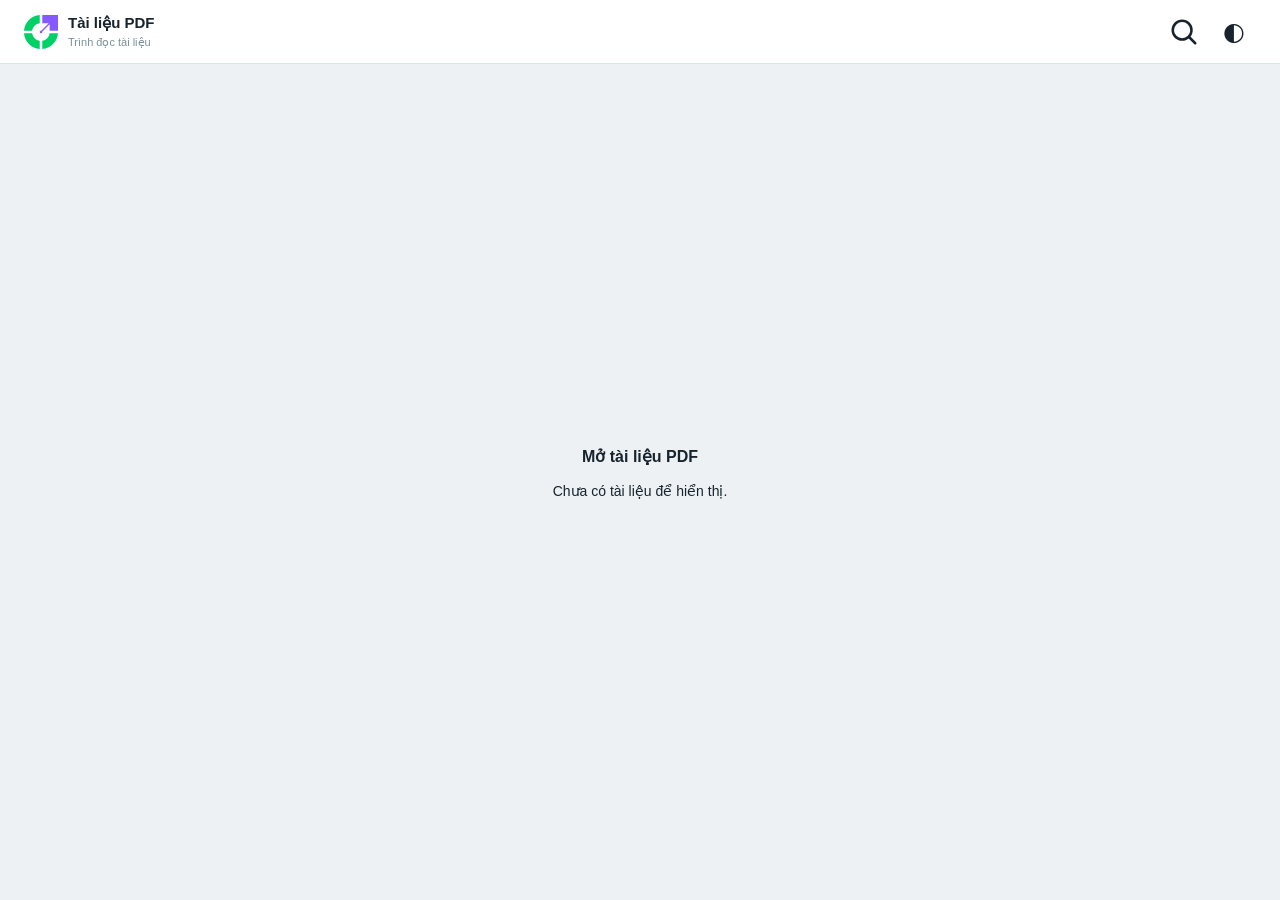
==== commit 73b216af: "deploy: publish PDF viewer 0.1.3" ====
--- a/index.html
+++ b/index.html
@@ -4,7 +4,7 @@
     <meta charset="utf-8" />
     <meta
       name="viewport"
-      content="width=device-width, initial-scale=1, maximum-scale=1"
+      content="width=device-width, initial-scale=1, maximum-scale=1, viewport-fit=cover"
     />
     <meta name="referrer" content="no-referrer" />
     <meta
@@ -13,8 +13,8 @@
     />
     <title>Đọc tài liệu · 24HMoney</title>
     <link rel="icon" href="data:," />
-    <link rel="stylesheet" href="./assets/viewer-00a1efd1ce58.css" />
-    <script defer src="./assets/viewer-6c74b0b0cfbc.js"></script>
+    <link rel="stylesheet" href="./assets/viewer-b678a5b23f96.css" />
+    <script defer src="./assets/viewer-3a3ee9ed66d7.js"></script>
   </head>
   <body>
     <header id="toolbar" class="standalone">
@@ -120,6 +120,9 @@
         <strong id="statusTitle">Đang mở tài liệu…</strong>
         <p id="statusMessage"></p>
         <button id="retry" hidden>Thử lại</button>
+        <a id="openOriginal" target="_blank" rel="noopener noreferrer" hidden>
+          Mở PDF gốc
+        </a>
       </div>
     </main>
     <footer id="controls" class="standalone">
--- a/assets/viewer-b678a5b23f96.css
+++ b/assets/viewer-b678a5b23f96.css
@@ -0,0 +1 @@
+:root{color-scheme:light;--reader-bg: #edf1f4;--reader-surface: #fff;--reader-text: #17232d;--reader-border: #dce4e9;--reader-bottom-inset: env(safe-area-inset-bottom, 0px)}html[data-native=true]{--reader-bottom-inset: 0px}[hidden]{display:none!important}body{visibility:hidden;display:flex;flex-direction:column}html[data-embedded] body{visibility:visible}html[data-embedded=true] .standalone{display:none!important}#readerArea{position:relative;flex:1;min-height:0}#toolbar{height:64px;flex-shrink:0;display:flex;align-items:center;gap:6px;padding:8px 14px;background:var(--reader-surface);color:var(--reader-text);border-bottom:1px solid var(--reader-border)}.document-heading{display:flex;flex:1;align-items:center;gap:10px;min-width:0}.document-heading>div{min-width:0}.document-icon{display:block;height:34px;width:34px;flex-shrink:0}#toolbar button{display:grid;place-items:center;flex:0 0 44px;padding:0}.toolbar-icon{display:block;width:30px;height:30px}h1{font-size:15px;margin:0;overflow:hidden;text-overflow:ellipsis;white-space:nowrap;font-weight:600}#documentInfo{font-size:11px;color:#7d909c;margin:4px 0 0}#toolbar button,#searchbar button,.page-controls button{min-width:44px;height:44px;font-size:25px;border-radius:8px}button:hover{background:#008c6512}button:focus-visible,input:focus-visible{outline:2px solid #008c65;outline-offset:-2px}#searchbar{height:50px;flex-shrink:0;display:flex;align-items:center;gap:4px;background:var(--reader-surface);color:var(--reader-text);padding:0 8px}input{font:inherit;color:inherit;background:transparent;border:1px solid var(--reader-border);border-radius:8px}#searchInput{flex:1;min-width:50px;border:0;height:44px;padding:0 8px;font-size:14px}#matchCount{font-size:12px;white-space:nowrap}#controls{flex-shrink:0;background:var(--reader-surface);color:var(--reader-text);border-top:1px solid var(--reader-border);padding-bottom:var(--reader-bottom-inset)}#controls:not(.ready){display:none}.page-controls{display:flex;height:48px;align-items:center;padding:0 8px}.spacer{flex:1}.page-counter{display:flex;align-items:center;gap:6px;font-size:13px}#pageInput{width:45px;height:32px;text-align:center;appearance:textfield;color:#008c65;font-weight:600}#pageInput::-webkit-inner-spin-button{-webkit-appearance:none}.action-controls{display:flex;height:60px}.export-controls{display:flex;flex:2}.action-controls button{flex:1;display:flex;flex-direction:column;gap:3px;align-items:center;justify-content:center;font-size:11px}.action-controls button span{font-size:25px;line-height:28px}#status{position:absolute;inset:0;z-index:30;background:var(--reader-bg);color:var(--reader-text);display:flex;flex-direction:column;justify-content:center;align-items:center;padding:24px;text-align:center}#statusMessage{line-height:1.6;max-width:440px;overflow-wrap:anywhere;font-size:14px}.spinner{width:30px;height:30px;border:3px solid #008c6530;border-top-color:#008c65;border-radius:50%;margin-bottom:20px;animation:spin .8s linear infinite}#status.idle .spinner{display:none}@keyframes spin{to{transform:rotate(360deg)}}#retry,.primary{background:#008c65;color:#fff;padding:12px 24px;border-radius:10px}#openOriginal{color:#008c65;padding:14px 24px;margin-top:8px;text-decoration:underline}dialog{width:min(340px,calc(100vw - 40px));border:0;border-radius:18px;padding:24px;color:var(--reader-text);background:var(--reader-surface)}dialog::backdrop{background:#0007}dialog h2{font-size:18px;margin-top:0}dialog p{font-size:14px;line-height:1.5}#passwordInput{height:44px;width:100%;padding:0 10px}.dialog-buttons{display:flex;justify-content:flex-end;gap:12px;margin-top:20px}.dialog-buttons button{min-height:44px;padding:0 16px}#toast{position:fixed;bottom:125px;left:50%;transform:translate(-50%);background:#17232ded;color:#fff;padding:12px 20px;border-radius:12px;width:max-content;max-width:calc(100% - 40px);font-size:13px;z-index:100}@media(min-width:900px){#toolbar{padding-inline:24px}.action-controls{max-width:480px;margin:auto}}:root[data-theme=dark]{color-scheme:dark;--reader-bg: #151a20;--reader-surface: #202830;--reader-text: #edf3f6;--reader-border: #35414b}*{box-sizing:border-box}html,body{margin:0;width:100%;height:100%;height:100dvh;overflow:hidden;background:var(--reader-bg);font-family:-apple-system,BlinkMacSystemFont,sans-serif}#viewerContainer{position:absolute;inset:0;overflow:auto;overscroll-behavior:contain}.pdfViewer{padding-block:12px}.pdfViewer .page{box-sizing:content-box;border:0;margin:0 auto 12px;box-shadow:0 2px 8px #0002}.pdfViewer .textLayer .highlight{background-color:#f4d35e80}.pdfViewer .textLayer .highlight.selected{background-color:#ed8936a6}#drawer{position:absolute;inset:0;z-index:20;background:var(--reader-surface);color:var(--reader-text)}#drawer[hidden]{display:none}.drawer-header{display:flex;align-items:center;justify-content:space-between;height:52px;padding-inline:16px;border-bottom:1px solid var(--reader-border)}button{font:inherit;color:inherit;background:transparent;border:0;cursor:pointer}#closeDrawer{min-height:44px;min-width:44px;color:#008c65}#drawerContent{position:absolute;inset:52px 0 0;overflow:auto;padding:16px}.thumbnails{display:grid;grid-template-columns:repeat(auto-fill,minmax(110px,1fr));gap:12px;align-content:start}.thumbnails button{min-height:180px;display:flex;flex-direction:column;align-items:center;justify-content:space-between;padding:8px;border:2px solid var(--reader-border);border-radius:8px}.thumbnails button.selected{border-color:#008c65}.thumbnails canvas{max-width:100%}.thumbnails span{padding-top:8px;font-size:13px}.outline button{display:block;width:100%;min-height:48px;text-align:left;border-bottom:1px solid var(--reader-border);padding:12px 16px}:root{--button-primary-bg-color: var( --button-background-color-primary, light-dark(#0060df, #0df) );--button-primary-fg-color: var( --button-text-color-primary, light-dark(#fbfbfe, #15141a) );--button-primary-border-color: var(--button-primary-bg-color);--button-primary-active-bg-color: var( --button-background-color-primary-active, light-dark(#054096, #aaf2ff) );--button-primary-active-fg-color: var(--button-primary-fg-color);--button-primary-active-border-color: var(--button-primary-active-bg-color);--button-primary-hover-bg-color: var( --button-background-color-primary-hover, light-dark(#0250bb, #80ebff) );--button-primary-hover-fg-color: var(--button-primary-fg-color);--button-primary-hover-border-color: var(--button-primary-hover-bg-color);--button-primary-disabled-bg-color: var(--button-primary-bg-color);--button-primary-disabled-border-color: var(--button-primary-border-color);--button-primary-disabled-fg-color: var(--button-primary-fg-color);--button-secondary-bg-color: var( --button-background-color, light-dark(rgb(21 20 26 / .07), rgb(251 251 254 / .07)) );--button-secondary-fg-color: var(--text-color, light-dark(#15141a, #fbfbfe));--button-secondary-border-color: var( --button-border-color, var(--button-secondary-bg-color) );--button-secondary-active-bg-color: var( --button-background-color-active, light-dark(rgb(21 20 26 / .21), rgb(251 251 254 / .21)) );--button-secondary-active-fg-color: var(--button-secondary-fg-color);--button-secondary-active-border-color: var(--button-secondary-bg-color);--button-secondary-hover-bg-color: var( --button-background-color-hover, light-dark(rgb(21 20 26 / .14), rgb(251 251 254 / .14)) );--button-secondary-hover-fg-color: var(--button-secondary-fg-color);--button-secondary-hover-border-color: var(--button-secondary-hover-bg-color);--button-secondary-disabled-bg-color: var(--button-secondary-bg-color);--button-secondary-disabled-border-color: var( --button-secondary-border-color );--button-secondary-disabled-fg-color: var(--button-secondary-fg-color);--button-disabled-opacity: .4;--hover-filter: brightness(.9)}@media(prefers-color-scheme:dark){:root{--button-disabled-opacity: .6;--hover-filter: brightness(1.4)}}@media screen and (forced-colors:active){:root{--button-primary-bg-color: var( --button-background-color-primary, ButtonText );--button-primary-fg-color: var(--button-text-color-primary, ButtonFace);--button-primary-border-color: var( --button-border-color-primary, ButtonText );--button-primary-active-bg-color: var( --button-background-color-primary-active, SelectedItem );--button-primary-active-fg-color: var( --button-text-color-primary-active, HighlightText );--button-primary-active-border-color: var( --button-border-color-primary-active, ButtonText );--button-primary-hover-bg-color: var( --button-background-color-primary-hover, SelectedItem );--button-primary-hover-fg-color: var( --button-text-color-primary-hover, HighlightText );--button-primary-hover-border-color: var( --button-border-color-primary-hover, SelectedItem );--button-primary-disabled-bg-color: var( --button-background-color-primary-disabled, GrayText );--button-primary-disabled-fg-color: var( --button-text-color-primary-disabled, ButtonFace );--button-primary-disabled-border-color: var( --button-border-color-primary-disabled, GrayText );--button-secondary-bg-color: var(--button-background-color, ButtonFace);--button-secondary-fg-color: var(--button-text-color, ButtonText);--button-secondary-border-color: var(--button-border-color, ButtonText);--button-secondary-active-bg-color: var( --button-background-color-active, HighlightText );--button-secondary-active-fg-color: var( --button-text-color-active, SelectedItem );--button-secondary-active-border-color: var( --button-border-color-active, ButtonText );--button-secondary-hover-bg-color: var( --button-background-color-hover, HighlightText );--button-secondary-hover-fg-color: var( --button-text-color-hover, SelectedItem );--button-secondary-hover-border-color: var( --button-border-color-hover, SelectedItem );--button-secondary-disabled-fg-color: var( --button-text-color-disabled, GrayText );--button-secondary-disabled-border-color: var( --button-border-color-disabled, GrayText );--button-disabled-opacity: 1;--hover-filter: none}}.primaryButton,.secondaryButton{border-radius:var(--button-border-radius, 4px);border:1px solid;font:menu;font-weight:var(--button-font-weight, 590);font-size:var(--button-font-size, 13px);padding:var(--button-padding, 4px 16px);width:auto;min-height:var(--button-min-height, 32px)}:is(.primaryButton,.secondaryButton):hover{cursor:pointer;filter:var(--hover-filter)}:is(.primaryButton,.secondaryButton)>span{color:inherit;font:inherit}:is(.primaryButton,.secondaryButton):disabled{pointer-events:none}.primaryButton{color:var(--button-primary-fg-color);background-color:var(--button-primary-bg-color);border-color:var(--button-primary-border-color);opacity:1}.primaryButton:hover{color:var(--button-primary-hover-fg-color);background-color:var(--button-primary-hover-bg-color);border-color:var(--button-primary-hover-border-color)}.primaryButton:active{color:var(--button-primary-active-fg-color);background-color:var(--button-primary-active-bg-color);border-color:var(--button-primary-active-border-color)}.primaryButton:disabled{background-color:var(--button-primary-disabled-bg-color);border-color:var(--button-primary-disabled-border-color);color:var(--button-primary-disabled-fg-color);opacity:var(--button-disabled-opacity)}.secondaryButton{color:var(--button-secondary-fg-color);background-color:var(--button-secondary-bg-color);border-color:var(--button-secondary-border-color)}.secondaryButton:hover{color:var(--button-secondary-hover-fg-color);background-color:var(--button-secondary-hover-bg-color);border-color:var(--button-secondary-hover-border-color)}.secondaryButton:active{color:var(--button-secondary-active-fg-color);background-color:var(--button-secondary-active-bg-color);border-color:var(--button-secondary-active-border-color)}.secondaryButton:disabled{background-color:var(--button-secondary-disabled-bg-color);border-color:var(--button-secondary-disabled-border-color);color:var(--button-secondary-disabled-fg-color);opacity:var(--button-disabled-opacity)}.messageBar{--closing-button-icon: url('data:image/svg+xml,<svg width="16" height="16" viewBox="0 0 16 16" fill="none" xmlns="http://www.w3.org/2000/svg">%0A    <path d="M7.85822 8.84922L4.85322 11.8542C4.75891 11.9453 4.63261 11.9957 4.50151 11.9946C4.37042 11.9934 4.24501 11.9408 4.15231 11.8481C4.0596 11.7554 4.00702 11.63 4.00588 11.4989C4.00474 11.3678 4.05514 11.2415 4.14622 11.1472L7.15122 8.14222V7.85922L4.14622 4.85322C4.05514 4.75891 4.00474 4.63261 4.00588 4.50151C4.00702 4.37042 4.0596 4.24501 4.15231 4.15231C4.24501 4.0596 4.37042 4.00702 4.50151 4.00588C4.63261 4.00474 4.75891 4.05514 4.85322 4.14622L7.85822 7.15122H8.14122L11.1462 4.14622C11.2405 4.05514 11.3668 4.00474 11.4979 4.00588C11.629 4.00702 11.7544 4.0596 11.8471 4.15231C11.9398 4.24501 11.9924 4.37042 11.9936 4.50151C11.9947 4.63261 11.9443 4.75891 11.8532 4.85322L8.84822 7.85922V8.14222L11.8532 11.1472C11.9443 11.2415 11.9947 11.3678 11.9936 11.4989C11.9924 11.63 11.9398 11.7554 11.8471 11.8481C11.7544 11.9408 11.629 11.9934 11.4979 11.9946C11.3668 11.9957 11.2405 11.9453 11.1462 11.8542L8.14122 8.84922L8.14222 8.85022L7.85822 8.84922Z" fill="black"/>%0A</svg>%0A');--message-bar-close-button-color: var(--text-primary-color);--message-bar-close-button-color-hover: var(--text-primary-color);--message-bar-close-button-border-radius: var(--border-radius-small, 4px);--message-bar-close-button-border: none;--message-bar-close-button-hover-bg-color: var( --button-background-color-hover, light-dark(rgb(21 20 26 / .14), rgb(251 251 254 / .14)) );--message-bar-close-button-active-bg-color: var( --button-background-color-active, light-dark(rgb(21 20 26 / .21), rgb(251 251 254 / .21)) );--message-bar-close-button-focus-bg-color: var( --button-background-color, light-dark(rgb(21 20 26 / .07), rgb(251 251 254 / .07)) );display:flex;position:relative;padding:8px 8px 8px 16px;flex-direction:column;justify-content:center;align-items:center;gap:8px;-webkit-user-select:none;-moz-user-select:none;user-select:none;border-radius:var(--border-radius-small, 4px);border:1px solid var(--message-bar-border-color);background:var(--message-bar-bg-color);color:var(--message-bar-fg-color)}@media screen and (forced-colors:active){.messageBar{--message-bar-close-button-color: var(--button-text-color, ButtonText);--message-bar-close-button-border: 1px solid var(--button-border-color, ButtonText);--message-bar-close-button-hover-bg-color: var( --button-background-color-hover, SelectedItemText );--message-bar-close-button-active-bg-color: var( --button-background-color-hover, SelectedItemText );--message-bar-close-button-focus-bg-color: var( --button-background-color-hover, SelectedItemText );--message-bar-close-button-color-hover: var( --button-text-color-hover, SelectedItem )}}.messageBar>div{display:flex;align-items:flex-start;gap:8px;align-self:stretch}.messageBar>div:before{content:"";display:inline-block;width:16px;height:16px;-webkit-mask-image:var(--message-bar-icon);mask-image:var(--message-bar-icon);-webkit-mask-size:cover;mask-size:cover;background-color:var(--message-bar-icon-color);flex-shrink:0}.messageBar button{cursor:pointer}.messageBar button:focus-visible{outline:var(--focus-ring-outline);outline-offset:2px}.messageBar .closeButton{width:32px;height:32px;background:none;border-radius:var(--message-bar-close-button-border-radius);border:var(--message-bar-close-button-border);display:flex;align-items:center;justify-content:center}.messageBar .closeButton:before{content:"";display:inline-block;width:16px;height:16px;-webkit-mask-image:var(--closing-button-icon);mask-image:var(--closing-button-icon);-webkit-mask-size:cover;mask-size:cover;background-color:var(--message-bar-close-button-color)}.messageBar .closeButton:is(:hover,:active,:focus):before{background-color:var(--message-bar-close-button-color-hover)}.messageBar .closeButton:hover{background-color:var(--message-bar-close-button-hover-bg-color)}.messageBar .closeButton:active{background-color:var(--message-bar-close-button-active-bg-color)}.messageBar .closeButton:focus{background-color:var(--message-bar-close-button-focus-bg-color)}.messageBar .closeButton>span{display:inline-block;width:0;height:0;overflow:hidden}#editorUndoBar{--message-bar-icon: url('data:image/svg+xml,<svg width="16" height="16" viewBox="0 0 16 16" fill="none" xmlns="http://www.w3.org/2000/svg">%0A <path d="M7.625 0.5C6.64009 0.5 5.66482 0.693993 4.75487 1.0709C3.84493 1.44781 3.01814 2.00026 2.3217 2.6967C1.62526 3.39314 1.07281 4.21993 0.695904 5.12987C0.318993 6.03982 0.125 7.01509 0.125 8C0.125 8.98491 0.318993 9.96018 0.695904 10.8701C1.07281 11.7801 1.62526 12.6069 2.3217 13.3033C3.01814 13.9997 3.84493 14.5522 4.75487 14.9291C5.66482 15.306 6.64009 15.5 7.625 15.5C9.61412 15.5 11.5218 14.7098 12.9283 13.3033C14.3348 11.8968 15.125 9.98912 15.125 8C15.125 6.01088 14.3348 4.10322 12.9283 2.6967C11.5218 1.29018 9.61412 0.5 7.625 0.5ZM8.25 11.375C8.25 11.5408 8.18415 11.6997 8.06694 11.8169C7.94973 11.9342 7.79076 12 7.625 12C7.45924 12 7.30027 11.9342 7.18306 11.8169C7.06585 11.6997 7 11.5408 7 11.375V6.938C7 6.77224 7.06585 6.61327 7.18306 6.49606C7.30027 6.37885 7.45924 6.313 7.625 6.313C7.79076 6.313 7.94973 6.37885 8.06694 6.49606C8.18415 6.61327 8.25 6.77224 8.25 6.938V11.375ZM8.25 5L8 5.25H7.25L7 5V4.25L7.25 4H8L8.25 4.25V5Z" fill="black" />%0A</svg>%0A');--message-bar-icon-color: light-dark(#0060df, #73a7f3);--message-bar-bg-color: light-dark(#deeafc, #003070);--message-bar-fg-color: var(--text-primary-color);--message-bar-border-color: light-dark( rgb(0 0 0 / .08), rgb(255 255 255 / .08) );position:fixed;top:50px;left:50%;transform:translate(-50%);z-index:10;padding-block:8px;padding-inline:16px 8px;font:menu;font-size:15px;cursor:default}@media screen and (forced-colors:active){#editorUndoBar{--message-bar-icon-color: CanvasText;--message-bar-bg-color: Canvas;--message-bar-border-color: CanvasText}}#editorUndoBar button{cursor:pointer}#editorUndoBar #editorUndoBarUndoButton{margin-inline-start:8px;border-color:var(--color-accent-primary, light-dark(#0060df, #0df))}#editorUndoBar>div{align-items:center}.dialog{--dialog-bg-color: var(--background-color-canvas, light-dark(white, #1c1b22));--dialog-border-color: var( --background-color-canvas, light-dark(white, #1c1b22) );--dialog-shadow: 0 2px 14px 0 light-dark(rgb(58 57 68 / .2), #15141a);--text-secondary-color: light-dark(#5b5b66, #cfcfd8);--separator-color: light-dark(#f0f0f4, #52525e);--textarea-border-color: var(--border-color-interactive, #8f8f9d);--textarea-bg-color: light-dark(white, #42414d);--textarea-fg-color: var(--text-secondary-color);--input-text-bg-color: light-dark(white, #42414d);--input-text-fg-color: var(--text-primary-color);font:message-box;font-size:13px;font-weight:400;line-height:150%;border-radius:var(--border-radius-medium, 4px);padding:12px 16px;border:1px solid var(--dialog-border-color);background:var(--dialog-bg-color);color:var(--text-primary-color);box-shadow:var(--dialog-shadow)}@media screen and (forced-colors:active){.dialog{--dialog-bg-color: var(--background-color-canvas, Canvas);--dialog-border-color: var(--border-color, CanvasText);--dialog-shadow: none;--text-secondary-color: CanvasText;--separator-color: CanvasText;--textarea-border-color: ButtonBorder;--textarea-bg-color: Field;--textarea-fg-color: ButtonText;--input-text-bg-color: Field;--input-text-fg-color: FieldText}}.dialog .mainContainer *:focus-visible{outline:var(--focus-ring-outline);outline-offset:2px}.dialog .mainContainer .title{display:flex;width:auto;flex-direction:column;justify-content:flex-end;align-items:flex-start;gap:12px}.dialog .mainContainer .title>span{font-size:13px;font-style:normal;font-weight:590;line-height:150%}.dialog .mainContainer .dialogSeparator{width:100%;height:0;margin-block:4px;border-top:1px solid var(--separator-color);border-bottom:none}.dialog .mainContainer .dialogButtonsGroup{display:flex;gap:12px;align-self:flex-end}.dialog .mainContainer input:is([type=checkbox],[type=radio]){accent-color:var(--color-accent-primary, light-dark(#0060df, #0df));width:var(--checkbox-size, 16px);height:var(--checkbox-size, 16px)}.dialog .mainContainer .radio{display:flex;flex-direction:column;align-items:flex-start;gap:4px}.dialog .mainContainer .radio>.radioButton{display:flex;gap:8px;align-self:stretch;align-items:center}.dialog .mainContainer .radio>.radioLabel{display:flex;padding-inline-start:24px;align-items:flex-start;gap:10px;align-self:stretch}.dialog .mainContainer .radio>.radioLabel>span{flex:1 0 0;font-size:11px;color:var(--text-secondary-color)}.dialog .mainContainer button:not(:is(.toggle-button,.closeButton,.clearInputButton)){border-radius:var(--button-border-radius, 4px);border-width:1px;border-style:solid;font:menu;font-weight:var(--button-font-weight, 590);font-size:var(--button-font-size, 13px);padding:var(--button-padding, 4px 16px);width:auto;min-height:var(--button-min-height, 32px)}.dialog .mainContainer button:not(:is(.toggle-button,.closeButton,.clearInputButton)):hover{cursor:pointer;filter:var(--hover-filter)}.dialog .mainContainer button:not(:is(.toggle-button,.closeButton,.clearInputButton))>span{color:inherit;font:inherit}.dialog .mainContainer button:not(:is(.toggle-button,.closeButton,.clearInputButton)):disabled{pointer-events:none}.dialog .mainContainer a{color:var(--link-fg-color)}.dialog .mainContainer a:hover{color:var(--link-hover-fg-color)}.dialog .mainContainer textarea{font:inherit;padding:8px;resize:none;margin:0;box-sizing:border-box;border-radius:var(--border-radius-small, 4px);border:1px solid var(--textarea-border-color);background:var(--textarea-bg-color);color:var(--textarea-fg-color)}.dialog .mainContainer textarea:focus{outline-offset:0;border-color:transparent}.dialog .mainContainer textarea:disabled{pointer-events:none;opacity:.4}.dialog .mainContainer input[type=text]{background-color:var(--input-text-bg-color);color:var(--input-text-fg-color)}.dialog .mainContainer .messageBar{--message-bar-bg-color: light-dark(#ffebcd, #5a3100);--message-bar-fg-color: light-dark(#15141a, #fbfbfe);--message-bar-border-color: light-dark( rgb(0 0 0 / .08), rgb(255 255 255 / .08) );--message-bar-icon: url('data:image/svg+xml,<svg width="16" height="16" viewBox="0 0 16 16" fill="none" xmlns="http://www.w3.org/2000/svg">%0A    <path d="M14.8748 12.037L9.37782 2.037C8.99682 1.346 8.31082 1 7.62482 1C6.93882 1 6.25282 1.346 5.87282 2.037L0.375823 12.037C-0.358177 13.37 0.606823 15 2.12782 15H13.1228C14.6428 15 15.6078 13.37 14.8748 12.037ZM8.24982 11.75L7.99982 12H7.24982L6.99982 11.75V11L7.24982 10.75H7.99982L8.24982 11V11.75ZM8.24982 9.062C8.24982 9.22776 8.18398 9.38673 8.06677 9.50394C7.94955 9.62115 7.79058 9.687 7.62482 9.687C7.45906 9.687 7.30009 9.62115 7.18288 9.50394C7.06567 9.38673 6.99982 9.22776 6.99982 9.062V5.625C6.99982 5.45924 7.06567 5.30027 7.18288 5.18306C7.30009 5.06585 7.45906 5 7.62482 5C7.79058 5 7.94955 5.06585 8.06677 5.18306C8.18398 5.30027 8.24982 5.45924 8.24982 5.625V9.062Z" fill="black"/>%0A</svg>%0A');--message-bar-icon-color: light-dark(#cd411e, #e49c49);align-self:stretch}@media screen and (forced-colors:active){.dialog .mainContainer .messageBar{--message-bar-bg-color: HighlightText;--message-bar-fg-color: CanvasText;--message-bar-border-color: CanvasText;--message-bar-icon-color: CanvasText}}.dialog .mainContainer .messageBar>div:before,.dialog .mainContainer .messageBar>div>div{margin-block:4px}.dialog .mainContainer .messageBar>div>div{display:flex;flex-direction:column;align-items:flex-start;gap:8px;flex:1 0 0}.dialog .mainContainer .messageBar>div>div .title{font-size:13px;font-weight:590}.dialog .mainContainer .messageBar>div>div .description{font-size:13px}.dialog .mainContainer .toggler{display:flex;align-items:center;gap:8px;align-self:stretch}.dialog .mainContainer .toggler>.togglerLabel{-webkit-user-select:none;-moz-user-select:none;user-select:none}.textLayer{color-scheme:only light;position:absolute;text-align:initial;inset:0;overflow:clip;opacity:1;line-height:1;letter-spacing:normal;word-spacing:normal;-webkit-text-size-adjust:none;-moz-text-size-adjust:none;text-size-adjust:none;forced-color-adjust:none;transform-origin:0 0;caret-color:CanvasText;z-index:0;--min-font-size: 1;--text-scale-factor: calc(var(--total-scale-factor) * var(--min-font-size));--min-font-size-inv: calc(1 / var(--min-font-size))}.textLayer.highlighting{touch-action:none}.textLayer :is(span,br){color:transparent;position:absolute;white-space:pre;cursor:text;transform-origin:0% 0%;-webkit-user-select:text;-moz-user-select:text;user-select:text}.textLayer>:not(.markedContent),.textLayer .markedContent span:not(.markedContent){z-index:1;--font-height: 0;font-size:calc(var(--text-scale-factor) * var(--font-height));--scale-x: 1;--rotate: 0deg;transform:rotate(var(--rotate)) scaleX(var(--scale-x)) scale(var(--min-font-size-inv))}.textLayer .markedContent{display:contents}.textLayer span[role=img]{-webkit-user-select:none;-moz-user-select:none;user-select:none;cursor:default}.textLayer .highlight{--highlight-bg-color: rgb(180 0 170 / .25);--highlight-selected-bg-color: rgb(0 100 0 / .25);--highlight-backdrop-filter: none;--highlight-selected-backdrop-filter: none;margin:-1px;padding:1px;background-color:var(--highlight-bg-color);-webkit-backdrop-filter:var(--highlight-backdrop-filter);backdrop-filter:var(--highlight-backdrop-filter);border-radius:4px}@media screen and (forced-colors:active){.textLayer .highlight{--highlight-bg-color: transparent;--highlight-selected-bg-color: transparent;--highlight-backdrop-filter: var(--hcm-highlight-filter);--highlight-selected-backdrop-filter: var( --hcm-highlight-selected-filter )}}.textLayer .highlight.appended{position:initial}.textLayer .highlight.begin{border-radius:4px 0 0 4px}.textLayer .highlight.end{border-radius:0 4px 4px 0}.textLayer .highlight.middle{border-radius:0}.textLayer .highlight.selected{background-color:var(--highlight-selected-bg-color);-webkit-backdrop-filter:var(--highlight-selected-backdrop-filter);backdrop-filter:var(--highlight-selected-backdrop-filter);scroll-margin-top:50px}.textLayer ::-moz-selection{background:#0000ff40;background:color-mix(in srgb,AccentColor,transparent 50%);color:transparent}.textLayer ::selection{background:#0000ff40;background:color-mix(in srgb,AccentColor,transparent 50%);color:transparent}.textLayer.selectionRendering ::-moz-selection{background:transparent;color:transparent}.textLayer.selectionRendering ::selection{background:transparent;color:transparent}.textLayer br::-moz-selection{background:transparent}.textLayer br::selection{background:transparent}.textLayer .endOfContent{display:block;position:absolute;inset:100% 0 0;z-index:0;cursor:default;-webkit-user-select:none;-moz-user-select:none;user-select:none}.textLayer.selecting .endOfContent{top:0}.textLayerImages{position:absolute;inset:0;-webkit-user-select:none;-moz-user-select:none;user-select:none}.textLayerImages canvas{position:absolute;transform-origin:0% 0%}.annotationLayer{color-scheme:only light;--annotation-unfocused-field-background: url("data:image/svg+xml;charset=UTF-8,<svg width='1px' height='1px' xmlns='http://www.w3.org/2000/svg'><rect width='100%' height='100%' style='fill:rgba(0, 54, 255, 0.13);'/></svg>");--annotation-unfocused-field-filter: url("data:image/svg+xml;charset=UTF-8,<svg xmlns='http://www.w3.org/2000/svg'><filter id='pdfjsFillableField' x='0%' y='0%' width='100%' height='100%' color-interpolation-filters='sRGB'><feFlood flood-color='rgb(0,54,255)' flood-opacity='0.13' result='f'/><feComposite in='f' in2='SourceGraphic' operator='over'/></filter></svg>#pdfjsFillableField");--input-focus-border-color: Highlight;--input-focus-outline: 1px solid Canvas;--input-unfocused-border-color: transparent;--input-disabled-border-color: transparent;--input-hover-border-color: black;--link-outline: none;position:absolute;top:0;left:0;pointer-events:none;transform-origin:0 0}@media screen and (forced-colors:active){.annotationLayer{--input-focus-border-color: CanvasText;--input-unfocused-border-color: ActiveText;--input-disabled-border-color: GrayText;--input-hover-border-color: Highlight;--link-outline: 1.5px solid LinkText}.annotationLayer .textWidgetAnnotation :is(input,textarea):required,.annotationLayer .choiceWidgetAnnotation select:required,.annotationLayer .buttonWidgetAnnotation:is(.checkBox,.radioButton) input:required{outline:1.5px solid selectedItem}.annotationLayer .linkAnnotation{outline:var(--link-outline)}.annotationLayer .linkAnnotation:hover{-webkit-backdrop-filter:var(--hcm-highlight-filter);backdrop-filter:var(--hcm-highlight-filter)}.annotationLayer .linkAnnotation>a:hover{opacity:0!important;background:none!important;box-shadow:none}.annotationLayer .popupAnnotation .popup{outline:calc(1.5px * var(--total-scale-factor)) solid CanvasText!important;background-color:ButtonFace!important;color:ButtonText!important}.annotationLayer .highlightArea:hover:after{position:absolute;top:0;left:0;width:100%;height:100%;-webkit-backdrop-filter:var(--hcm-highlight-filter);backdrop-filter:var(--hcm-highlight-filter);content:"";pointer-events:none}.annotationLayer .popupAnnotation.focused .popup{outline:calc(3px * var(--total-scale-factor)) solid Highlight!important}}.annotationLayer[data-main-rotation="90"] .norotate{transform:rotate(270deg)}.annotationLayer[data-main-rotation="90"] .norotate.popupAnnotation{transform:rotate(270deg) translate(-100%)}.annotationLayer[data-main-rotation="180"] .norotate{transform:rotate(180deg)}.annotationLayer[data-main-rotation="180"] .norotate.popupAnnotation{transform:rotate(180deg) translate(-100%,-100%)}.annotationLayer[data-main-rotation="270"] .norotate{transform:rotate(90deg)}.annotationLayer[data-main-rotation="270"] .norotate.popupAnnotation{transform:rotate(90deg) translateY(-100%)}.annotationLayer.disabled section,.annotationLayer.disabled .popup{pointer-events:none}.annotationLayer .annotationContent{position:absolute;width:100%;height:100%;pointer-events:none}.annotationLayer .annotationContent.freetext{background:transparent;border:none;inset:0;overflow:visible;white-space:nowrap;font:10px sans-serif;line-height:1.35}.annotationLayer section{position:absolute;text-align:initial;pointer-events:auto;box-sizing:border-box;transform-origin:0 0;-webkit-user-select:none;-moz-user-select:none;user-select:none}.annotationLayer section:has(div.annotationContent) canvas.annotationContent{display:none}.annotationLayer section .overlaidText{position:absolute;top:0;left:0;width:0;height:0;display:inline-block;overflow:hidden}.annotationLayer .hasOwnCanvas:not(.sandboxModified) :is(input,textarea){display:none}.annotationLayer .hasOwnCanvas.sandboxModified canvas.annotationContent{display:none}.textLayer.selecting~.annotationLayer section{pointer-events:none}.annotationLayer :is(.linkAnnotation,.buttonWidgetAnnotation.pushButton)>a{position:absolute;font-size:1em;top:0;left:0;width:100%;height:100%}.annotationLayer :is(.linkAnnotation,.buttonWidgetAnnotation.pushButton):not(.hasBorder)>a:hover{opacity:.2;background-color:#ff0}.annotationLayer .linkAnnotation.hasBorder:hover{background-color:#ff03}.annotationLayer .hasBorder{background-size:100% 100%}.annotationLayer .textAnnotation img{position:absolute;cursor:pointer;width:100%;height:100%;top:0;left:0}.annotationLayer .textWidgetAnnotation :is(input,textarea),.annotationLayer .choiceWidgetAnnotation select,.annotationLayer .buttonWidgetAnnotation:is(.checkBox,.radioButton) input{background-image:var(--annotation-unfocused-field-background);border:2px solid var(--input-unfocused-border-color);box-sizing:border-box;font:calc(9px * var(--total-scale-factor)) sans-serif;height:100%;margin:0;vertical-align:top;width:100%}.annotationLayer .textWidgetAnnotation :is(input,textarea):required,.annotationLayer .choiceWidgetAnnotation select:required,.annotationLayer .buttonWidgetAnnotation:is(.checkBox,.radioButton) input:required{outline:1.5px solid red}.annotationLayer .choiceWidgetAnnotation select option{padding:0}.annotationLayer .textWidgetAnnotation textarea{resize:none}.annotationLayer .textWidgetAnnotation :is(input,textarea)[disabled],.annotationLayer .choiceWidgetAnnotation select[disabled],.annotationLayer .buttonWidgetAnnotation:is(.checkBox,.radioButton) input[disabled]{background:none;border:2px solid var(--input-disabled-border-color);cursor:not-allowed}.annotationLayer .textWidgetAnnotation :is(input,textarea):hover,.annotationLayer .choiceWidgetAnnotation select:hover,.annotationLayer .buttonWidgetAnnotation:is(.checkBox,.radioButton) input:hover{border:2px solid var(--input-hover-border-color)}.annotationLayer .textWidgetAnnotation :is(input,textarea):hover,.annotationLayer .choiceWidgetAnnotation select:hover,.annotationLayer .buttonWidgetAnnotation.checkBox input:hover{border-radius:2px}.annotationLayer .textWidgetAnnotation :is(input,textarea):focus,.annotationLayer .choiceWidgetAnnotation select:focus{background:none;border:2px solid var(--input-focus-border-color);border-radius:2px;outline:var(--input-focus-outline)}.annotationLayer .buttonWidgetAnnotation:is(.checkBox,.radioButton) :focus{background-image:none;background-color:transparent}.annotationLayer .buttonWidgetAnnotation.checkBox :focus{border:2px solid var(--input-focus-border-color);border-radius:2px;outline:var(--input-focus-outline)}.annotationLayer .buttonWidgetAnnotation.radioButton :focus{border:2px solid var(--input-focus-border-color);outline:var(--input-focus-outline)}.annotationLayer .buttonWidgetAnnotation:is(.checkBox,.radioButton) [data-canvas-name]{filter:var(--annotation-unfocused-field-filter)}.annotationLayer .buttonWidgetAnnotation:is(.checkBox,.radioButton):focus-within [data-canvas-name]{filter:none}.annotationLayer .buttonWidgetAnnotation:is(.checkBox,.radioButton) [data-canvas-name=checked]:has(~input:checked){display:block}.annotationLayer .buttonWidgetAnnotation:is(.checkBox,.radioButton) [data-canvas-name=checked]:has(~input:not(:checked)){display:none}.annotationLayer .buttonWidgetAnnotation:is(.checkBox,.radioButton) [data-canvas-name=unchecked]:has(~input:checked){display:none}.annotationLayer .buttonWidgetAnnotation:is(.checkBox,.radioButton) [data-canvas-name=unchecked]:has(~input:not(:checked)){display:block}.annotationLayer .textWidgetAnnotation input.comb{--comb-width: 0px;--comb-letter-spacing: calc(var(--comb-width) - 1ch);font-family:monospace;letter-spacing:var(--comb-letter-spacing);overflow-x:hidden;padding:0;text-indent:calc(var(--comb-offset, 0) * var(--comb-width) + var(--comb-letter-spacing) / 2)}.annotationLayer .textWidgetAnnotation input.comb:focus{background-image:repeating-linear-gradient(to right,transparent 0 calc(var(--comb-width) - 1px),var(--input-focus-border-color) calc(var(--comb-width) - 1px) var(--comb-width))}.annotationLayer .buttonWidgetAnnotation:is(.checkBox,.radioButton) input{-webkit-appearance:none;-moz-appearance:none;appearance:none}.annotationLayer .buttonWidgetAnnotation:is(.checkBox,.radioButton):has([data-canvas-name=checked]) input:checked,.annotationLayer .buttonWidgetAnnotation:is(.checkBox,.radioButton):has([data-canvas-name=unchecked]) input:not(:checked){background-image:none}.annotationLayer .fileAttachmentAnnotation .popupTriggerArea{height:100%;width:100%}.annotationLayer .mediaAnnotation{pointer-events:auto}.annotationLayer .mediaAnnotation .mediaContent{width:100%}.annotationLayer .mediaAnnotation video.mediaContent{height:100%;-o-object-fit:contain;object-fit:contain}.annotationLayer .mediaAnnotation audio.mediaContent{position:absolute;bottom:0}.annotationLayer .mediaAnnotation .mediaPlayButton{height:100%;width:100%;margin:0;padding:0;border:none;cursor:pointer;background-color:transparent;background-image:url("data:image/svg+xml,%3Csvg xmlns='http://www.w3.org/2000/svg' viewBox='0 0 100 100'%3E%3Ccircle cx='50' cy='50' r='40' fill='rgba(0,0,0,0.55)'/%3E%3Cpath d='M40 32 L70 50 L40 68 Z' fill='white'/%3E%3C/svg%3E");background-position:center;background-repeat:no-repeat;background-size:calc(48px * var(--total-scale-factor))}.annotationLayer .mediaAnnotation .mediaPlayButton:hover{background-color:#ffffff1a}.annotationLayer .popupAnnotation{position:absolute;font-size:calc(9px * var(--total-scale-factor));pointer-events:none;width:-moz-max-content;width:max-content;max-width:45%;height:auto}.annotationLayer .popup{background-color:#ff9;color:#000;box-shadow:0 calc(2px * var(--total-scale-factor)) calc(5px * var(--total-scale-factor)) #888;border-radius:calc(2px * var(--total-scale-factor));outline:1.5px solid rgb(255 255 74);padding:calc(6px * var(--total-scale-factor));cursor:pointer;font:message-box;white-space:normal;word-wrap:break-word;pointer-events:auto;-webkit-user-select:text;-moz-user-select:text;user-select:text}.annotationLayer .popupAnnotation.focused .popup{outline-width:3px}.annotationLayer .popup *{font-size:calc(9px * var(--total-scale-factor))}.annotationLayer .popup>.header{display:inline-block}.annotationLayer .popup>.header>.title{display:inline;font-weight:700}.annotationLayer .popup>.header .popupDate{display:inline-block;margin-left:calc(5px * var(--total-scale-factor));width:-moz-fit-content;width:fit-content}.annotationLayer .popupContent{border-top:1px solid rgb(51 51 51);margin-top:calc(2px * var(--total-scale-factor));padding-top:calc(2px * var(--total-scale-factor))}.annotationLayer .richText>*{white-space:pre-wrap;font-size:calc(9px * var(--total-scale-factor))}.annotationLayer .popupTriggerArea{cursor:pointer}.annotationLayer .popupTriggerArea:hover{-webkit-backdrop-filter:var(--hcm-highlight-filter);backdrop-filter:var(--hcm-highlight-filter)}.annotationLayer section svg{position:absolute;width:100%;height:100%;top:0;left:0}.annotationLayer .annotationTextContent{position:absolute;width:100%;height:100%;opacity:0;color:transparent;-webkit-user-select:none;-moz-user-select:none;user-select:none;pointer-events:none}.annotationLayer .annotationTextContent span{width:100%;display:inline-block}.annotationLayer svg.quadrilateralsContainer{contain:strict;width:0;height:0;position:absolute;top:0;left:0;z-index:-1}:root{--xfa-unfocused-field-background: url("data:image/svg+xml;charset=UTF-8,<svg width='1px' height='1px' xmlns='http://www.w3.org/2000/svg'><rect width='100%' height='100%' style='fill:rgba(0, 54, 255, 0.13);'/></svg>");--xfa-focus-outline: auto}@media screen and (forced-colors:active){:root{--xfa-focus-outline: 2px solid CanvasText}.xfaLayer *:required{outline:1.5px solid selectedItem}}.xfaLayer{color-scheme:only light;background-color:transparent}.xfaLayer .highlight{margin:-1px;padding:1px;background-color:#efcbed;border-radius:4px}.xfaLayer .highlight.appended{position:initial}.xfaLayer .highlight.begin{border-radius:4px 0 0 4px}.xfaLayer .highlight.end{border-radius:0 4px 4px 0}.xfaLayer .highlight.middle{border-radius:0}.xfaLayer .highlight.selected{background-color:#cbdfcb}.xfaPage{overflow:hidden;position:relative}.xfaContentarea{position:absolute}.xfaPrintOnly{display:none}.xfaLayer{position:absolute;text-align:initial;top:0;left:0;transform-origin:0 0;line-height:1.2}.xfaLayer *{color:inherit;font:inherit;font-style:inherit;font-weight:inherit;font-kerning:inherit;letter-spacing:-.01px;text-align:inherit;text-decoration:inherit;box-sizing:border-box;background-color:transparent;padding:0;margin:0;pointer-events:auto;line-height:inherit}.xfaLayer *:required{outline:1.5px solid red}.xfaLayer div,.xfaLayer svg,.xfaLayer svg *{pointer-events:none}.xfaLayer a{color:#00f}.xfaRich li{margin-left:3em}.xfaFont{color:#000;font-weight:400;font-kerning:none;font-size:10px;font-style:normal;letter-spacing:0;text-decoration:none;vertical-align:0}.xfaCaption{overflow:hidden;flex:0 0 auto}.xfaCaptionForCheckButton{overflow:hidden;flex:1 1 auto}.xfaLabel{height:100%;width:100%}.xfaLeft{display:flex;flex-direction:row;align-items:center}.xfaRight{display:flex;flex-direction:row-reverse;align-items:center}:is(.xfaLeft,.xfaRight)>:is(.xfaCaption,.xfaCaptionForCheckButton){max-height:100%}.xfaTop{display:flex;flex-direction:column;align-items:flex-start}.xfaBottom{display:flex;flex-direction:column-reverse;align-items:flex-start}:is(.xfaTop,.xfaBottom)>:is(.xfaCaption,.xfaCaptionForCheckButton){width:100%}.xfaBorder{background-color:transparent;position:absolute;pointer-events:none}.xfaWrapped{width:100%;height:100%}:is(.xfaTextfield,.xfaSelect):focus{background-image:none;background-color:transparent;outline:var(--xfa-focus-outline);outline-offset:-1px}:is(.xfaCheckbox,.xfaRadio):focus{outline:var(--xfa-focus-outline)}.xfaTextfield,.xfaSelect{height:100%;width:100%;flex:1 1 auto;border:none;resize:none;background-image:var(--xfa-unfocused-field-background)}.xfaSelect{padding-inline:2px}:is(.xfaTop,.xfaBottom)>:is(.xfaTextfield,.xfaSelect){flex:0 1 auto}.xfaButton{cursor:pointer;width:100%;height:100%;border:none;text-align:center}.xfaLink{width:100%;height:100%;position:absolute;top:0;left:0}.xfaCheckbox,.xfaRadio{width:100%;height:100%;flex:0 0 auto;border:none}.xfaRich{white-space:pre-wrap;width:100%;height:100%}.xfaImage{-o-object-position:left top;object-position:left top;-o-object-fit:contain;object-fit:contain;width:100%;height:100%}.xfaLrTb,.xfaRlTb,.xfaTb{display:flex;flex-direction:column;align-items:stretch}.xfaLr{display:flex;flex-direction:row;align-items:stretch}.xfaRl{display:flex;flex-direction:row-reverse;align-items:stretch}.xfaTb>div{justify-content:left}.xfaPosition,.xfaArea{position:relative}.xfaValignMiddle{display:flex;align-items:center}.xfaTable{display:flex;flex-direction:column;align-items:stretch}.xfaTable .xfaRow{display:flex;flex-direction:row;align-items:stretch}.xfaTable .xfaRlRow{display:flex;flex-direction:row-reverse;align-items:stretch;flex:1}.xfaTable .xfaRlRow>div{flex:1}:is(.xfaNonInteractive,.xfaDisabled,.xfaReadOnly) :is(input,textarea){background:initial}@media print{.xfaTextfield,.xfaSelect{background:transparent}.xfaSelect{-webkit-appearance:none;-moz-appearance:none;appearance:none;text-indent:1px;text-overflow:""}}.toggle-button{--toggle-background-color: var( --button-background-color, color-mix(in srgb, currentColor 7%, transparent) );--toggle-background-color-hover: var( --button-background-color-hover, color-mix(in srgb, currentColor 14%, transparent) );--toggle-background-color-active: var( --button-background-color-active, color-mix(in srgb, currentColor 21%, transparent) );--toggle-background-color-pressed: var( --color-accent-primary, light-dark(#0060df, #0df) );--toggle-background-color-pressed-hover: var( --color-accent-primary-hover, light-dark(#0250bb, #80ebff) );--toggle-background-color-pressed-active: var( --color-accent-primary-active, light-dark(#054096, #aaf2ff) );--toggle-border-color: var( --border-color-interactive, light-dark(#8f8f9d, #f9f9fa) );--toggle-border-color-hover: var(--toggle-border-color);--toggle-border-color-active: var(--toggle-border-color);--toggle-border-radius: var(--border-radius-circle, 9999px);--toggle-border-width: var(--border-width, 1px);--toggle-height: var(--size-item-small, 16px);--toggle-width: var(--size-item-large, 32px);--toggle-dot-background-color: var(--toggle-border-color);--toggle-dot-background-color-hover: var(--toggle-dot-background-color);--toggle-dot-background-color-active: var(--toggle-dot-background-color);--toggle-dot-background-color-on-pressed: var( --background-color-canvas, light-dark(white, #1c1b22) );--toggle-dot-margin: 1px;--toggle-dot-height: calc( var(--toggle-height) - 2 * var(--toggle-dot-margin) - 2 * var(--toggle-border-width) );--toggle-dot-width: var(--toggle-dot-height);--toggle-dot-transform-x: calc( var(--toggle-width) - 4 * var(--toggle-dot-margin) - var(--toggle-dot-width) );--input-width: var(--toggle-width);-webkit-appearance:none;-moz-appearance:none;appearance:none;padding:0;border:var(--toggle-border-width) solid var(--toggle-border-color);height:var(--toggle-height);width:var(--toggle-width);border-radius:var(--toggle-border-radius);background-color:var(--toggle-background-color);box-sizing:border-box}.toggle-button:focus-visible{outline:var(--focus-ring-outline);outline-offset:var(--focus-outline-offset, 2px)}.toggle-button:enabled:hover{background-color:var(--toggle-background-color-hover);border-color:var(--toggle-border-color)}.toggle-button:enabled:hover:active{background-color:var(--toggle-background-color-active);border-color:var(--toggle-border-color)}.toggle-button:before{display:block;content:"";background-color:var(--toggle-dot-background-color);height:var(--toggle-dot-height);width:var(--toggle-dot-width);margin:var(--toggle-dot-margin);border-radius:var(--toggle-border-radius);translate:0}.toggle-button[aria-pressed=true]{background-color:var(--toggle-background-color-pressed);border-color:transparent}.toggle-button[aria-pressed=true]:enabled:hover{background-color:var(--toggle-background-color-pressed-hover);border-color:transparent}.toggle-button[aria-pressed=true]:enabled:hover:active{background-color:var(--toggle-background-color-pressed-active);border-color:transparent}.toggle-button[aria-pressed=true]:before{translate:var(--toggle-dot-transform-x);background-color:var(--toggle-dot-background-color-on-pressed)}.toggle-button[aria-pressed=true]:enabled:hover:before,.toggle-button[aria-pressed=true]:enabled:hover:active:before{background-color:var(--toggle-dot-background-color-on-pressed)}.toggle-button[aria-pressed=true]:-moz-locale-dir(rtl):before,.toggle-button[aria-pressed=true]:dir(rtl):before{translate:calc(-1 * var(--toggle-dot-transform-x))}@media(prefers-reduced-motion:no-preference){.toggle-button:before{transition:translate .1s}}@media(prefers-contrast){.toggle-button:enabled:hover{border-color:var(--toggle-border-color-hover)}.toggle-button:enabled:hover:active{border-color:var(--toggle-border-color-active)}.toggle-button[aria-pressed=true]:enabled{border-color:var(--toggle-border-color);position:relative}.toggle-button[aria-pressed=true]:enabled:hover{border-color:var(--toggle-border-color-hover)}.toggle-button[aria-pressed=true]:enabled:hover:active{background-color:var(--toggle-dot-background-color-active);border-color:var(--toggle-dot-background-color-hover)}.toggle-button:enabled:hover:before,.toggle-button:enabled:hover:active:before{background-color:var(--toggle-dot-background-color-hover)}}@media(forced-colors){.toggle-button{--toggle-background-color: var(--button-background-color, ButtonFace);--toggle-background-color-pressed: var(--color-accent-primary, ButtonText);--toggle-background-color-pressed-hover: var( --color-accent-primary-hover, SelectedItem );--toggle-background-color-pressed-active: var( --color-accent-primary-active, SelectedItem );--toggle-border-color: var(--border-color-interactive, ButtonText);--toggle-dot-background-color: var(--color-accent-primary, ButtonText);--toggle-dot-background-color-hover: var( --color-accent-primary-hover, SelectedItem );--toggle-dot-background-color-active: var( --color-accent-primary-active, SelectedItem );--toggle-dot-background-color-on-pressed: var( --button-background-color, ButtonFace );--toggle-border-color-hover: var( --border-color-interactive-hover, SelectedItem );--toggle-border-color-active: var( --border-color-interactive-active, ButtonText )}.toggle-button[aria-pressed=true]:enabled:after{border:1px solid var(--button-background-color, ButtonFace);content:"";position:absolute;height:var(--toggle-height);width:var(--toggle-width);display:block;border-radius:var(--toggle-border-radius);inset:-2px}.toggle-button[aria-pressed=true]:enabled:hover:active:after{border-color:var(--toggle-border-color-active)}}:root{--clear-signature-button-icon: url('data:image/svg+xml,<svg width="16" height="16" viewBox="0 0 16 16" fill="none" xmlns="http://www.w3.org/2000/svg">%0A    <path fill-rule="evenodd" clip-rule="evenodd"%0A        d="M11 3H13.6C14 3 14.3 3.3 14.3 3.6C14.3 3.9 14 4.2 13.7 4.2H13.3V14C13.3 15.1 12.4 16 11.3 16H4.80005C3.70005 16 2.80005 15.1 2.80005 14V4.2H2.40005C2.00005 4.2 1.80005 4 1.80005 3.6C1.80005 3.2 2.00005 3 2.40005 3H5.00005V2C5.00005 0.9 5.90005 0 7.00005 0H9.00005C10.1 0 11 0.9 11 2V3ZM6.90005 1.2L6.30005 1.8V3H9.80005V1.8L9.20005 1.2H6.90005ZM11.4 14.7L12 14.1V4.2H4.00005V14.1L4.60005 14.7H11.4ZM7.00005 12.4C7.00005 12.7 6.70005 13 6.40005 13C6.10005 13 5.80005 12.7 5.80005 12.4V7.6C5.70005 7.3 6.00005 7 6.40005 7C6.80005 7 7.00005 7.3 7.00005 7.6V12.4ZM10.2001 12.4C10.2001 12.7 9.90006 13 9.60006 13C9.30006 13 9.00006 12.7 9.00006 12.4V7.6C9.00006 7.3 9.30006 7 9.60006 7C9.90006 7 10.2001 7.3 10.2001 7.6V12.4Z"%0A        fill="black" />%0A</svg>');--signature-bg: var( --background-color-box-info, light-dark(#f9f9fb, #2b2a33) );--signature-hover-bg: var( --button-background-color-hover, light-dark(#f0f0f4, var(--signature-bg)) );--button-signature-bg: transparent;--button-signature-color: var(--main-color);--button-signature-active-bg: light-dark(#cfcfd8, #5b5b66);--button-signature-active-border: none;--button-signature-active-color: var(--button-signature-color);--button-signature-border: none;--button-signature-hover-bg: light-dark(#e0e0e6, #52525e);--button-signature-hover-color: var(--button-signature-color)}@media screen and (forced-colors:active){:root{--signature-bg: HighlightText;--signature-hover-bg: var(--signature-bg);--button-signature-bg: HighlightText;--button-signature-color: ButtonText;--button-signature-active-bg: ButtonText;--button-signature-active-color: HighlightText;--button-signature-border: 1px solid ButtonText;--button-signature-hover-bg: Highlight;--button-signature-hover-color: HighlightText}}.signatureDialog{--primary-color: var(--text-primary-color);--signature-border-color: var(--border-color-interactive, #8f8f9d);--open-link-fg: var(--link-fg-color);--open-link-hover-fg: var(--link-hover-fg-color);width:570px;max-width:100%;min-width:300px;padding:16px 0}@media screen and (forced-colors:active){.signatureDialog{--primary-color: ButtonText;--signature-border-color: var(--border-color-interactive, ButtonText);--open-link-fg: ButtonText;--open-link-hover-fg: ButtonText}}.signatureDialog .mainContainer{width:100%;display:flex;flex-direction:column;align-items:flex-start;gap:12px}.signatureDialog .mainContainer span:not([role=sectionhead]){font-size:13px;font-style:normal;font-weight:400;line-height:normal}.signatureDialog .mainContainer .title{margin-inline-start:16px}.signatureDialog .inputWithClearButton{--button-dimension: 24px;--clear-button-icon: url('data:image/svg+xml,<svg width="16" height="16" viewBox="0 0 16 16" fill="none" xmlns="http://www.w3.org/2000/svg">%0A    <path d="M7.85822 8.84922L4.85322 11.8542C4.75891 11.9453 4.63261 11.9957 4.50151 11.9946C4.37042 11.9934 4.24501 11.9408 4.15231 11.8481C4.0596 11.7554 4.00702 11.63 4.00588 11.4989C4.00474 11.3678 4.05514 11.2415 4.14622 11.1472L7.15122 8.14222V7.85922L4.14622 4.85322C4.05514 4.75891 4.00474 4.63261 4.00588 4.50151C4.00702 4.37042 4.0596 4.24501 4.15231 4.15231C4.24501 4.0596 4.37042 4.00702 4.50151 4.00588C4.63261 4.00474 4.75891 4.05514 4.85322 4.14622L7.85822 7.15122H8.14122L11.1462 4.14622C11.2405 4.05514 11.3668 4.00474 11.4979 4.00588C11.629 4.00702 11.7544 4.0596 11.8471 4.15231C11.9398 4.24501 11.9924 4.37042 11.9936 4.50151C11.9947 4.63261 11.9443 4.75891 11.8532 4.85322L8.84822 7.85922V8.14222L11.8532 11.1472C11.9443 11.2415 11.9947 11.3678 11.9936 11.4989C11.9924 11.63 11.9398 11.7554 11.8471 11.8481C11.7544 11.9408 11.629 11.9934 11.4979 11.9946C11.3668 11.9957 11.2405 11.9453 11.1462 11.8542L8.14122 8.84922L8.14222 8.85022L7.85822 8.84922Z" fill="black"/>%0A</svg>%0A');width:100%;position:relative;display:flex;align-items:center;justify-content:center}.signatureDialog .inputWithClearButton>input{width:100%;height:var(--size-item-large, 32px);padding-inline:8px calc(4px + var(--button-dimension));box-sizing:border-box;border-radius:var(--border-radius-small, 4px);border:1px solid var(--signature-border-color)}.signatureDialog .inputWithClearButton .clearInputButton{position:absolute;inset-block-start:4px;inset-inline-end:4px;display:inline-block;width:var(--button-dimension);height:var(--button-dimension);background-color:var(--input-text-fg-color);-webkit-mask-size:cover;mask-size:cover;-webkit-mask-image:var(--clear-button-icon);mask-image:var(--clear-button-icon);padding:0;border:0}#addSignatureDialog{--secondary-color: var(--text-secondary-color);--bg-hover: var( --button-background-color-hover, light-dark(#e0e0e6, #52525e) );--tab-top-line-active-color: var( --color-accent-primary, light-dark(#0060df, #0df) );--tab-top-line-active-hover-color: var(--tab-text-hover-color);--tab-top-line-hover-color: var(--border-color-interactive, #8f8f9d);--tab-top-line-inactive-color: light-dark(#cfcfd8, #8f8f9d);--tab-bottom-line-active-color: var(--tab-top-line-inactive-color);--tab-bottom-line-hover-color: var(--tab-top-line-inactive-color);--tab-bottom-line-inactive-color: var(--tab-top-line-inactive-color);--tab-bg: var(--dialog-bg-color);--tab-bg-active-color: var(--tab-bg);--tab-bg-active-hover-color: var(--bg-hover);--tab-bg-hover: var(--bg-hover);--tab-panel-border: none;--tab-panel-border-radius: var(--border-radius-small, 4px);--tab-text-color: var(--primary-color);--tab-text-active-color: var(--tab-top-line-active-color);--tab-text-active-hover-color: var(--tab-text-hover-color);--tab-text-hover-color: var(--tab-text-color);--signature-placeholder-color: var(--secondary-color);--signature-draw-placeholder-color: var(--primary-color);--signature-color: var(--primary-color);--save-warning-color: var(--secondary-color);--thickness-bg: var(--dialog-bg-color);--thickness-label-color: var(--primary-color);--thickness-slider-color: var(--primary-color);--thickness-border: none;--draw-cursor: url('data:image/svg+xml,<svg width="16" height="16" viewBox="0 0 16 16" fill="none" xmlns="http://www.w3.org/2000/svg">%0A<path d="M0.0189877 13.6645L0.612989 10.4635C0.687989 10.0545 0.884989 9.6805 1.18099 9.3825L9.98199 0.5805C10.756 -0.1925 12.015 -0.1945 12.792 0.5805L14.42 2.2085C15.194 2.9835 15.194 4.2435 14.42 5.0185L5.61599 13.8215C5.31999 14.1165 4.94599 14.3125 4.53799 14.3875L1.33599 14.9815C1.26599 14.9935 1.19799 15.0005 1.12999 15.0005C0.832989 15.0005 0.544988 14.8835 0.330988 14.6695C0.0679874 14.4055 -0.0490122 14.0305 0.0189877 13.6645Z" fill="white"/>%0A<path d="M0.0189877 13.6645L0.612989 10.4635C0.687989 10.0545 0.884989 9.6805 1.18099 9.3825L9.98199 0.5805C10.756 -0.1925 12.015 -0.1945 12.792 0.5805L14.42 2.2085C15.194 2.9835 15.194 4.2435 14.42 5.0185L5.61599 13.8215C5.31999 14.1165 4.94599 14.3125 4.53799 14.3875L1.33599 14.9815C1.26599 14.9935 1.19799 15.0005 1.12999 15.0005C0.832989 15.0005 0.544988 14.8835 0.330988 14.6695C0.0679874 14.4055 -0.0490122 14.0305 0.0189877 13.6645ZM12.472 5.1965L13.632 4.0365L13.631 3.1885L11.811 1.3675L10.963 1.3685L9.80299 2.5285L12.472 5.1965ZM4.31099 13.1585C4.47099 13.1285 4.61799 13.0515 4.73399 12.9345L11.587 6.0815L8.91899 3.4135L2.06599 10.2655C1.94899 10.3835 1.87199 10.5305 1.84099 10.6915L1.36699 13.2485L1.75199 13.6335L4.31099 13.1585Z" fill="black"/>%0A</svg>%0A') 0 16, pointer}@media screen and (forced-colors:active){#addSignatureDialog{--secondary-color: ButtonText;--bg: HighlightText;--bg-hover: var(--bg);--tab-top-line-active-color: var(--color-accent-primary, ButtonText);--tab-top-line-active-hover-color: HighlightText;--tab-top-line-hover-color: var(--border-color-interactive, SelectedItem);--tab-top-line-inactive-color: ButtonText;--tab-bottom-line-active-color: var(--tab-top-line-active-color);--tab-bottom-line-hover-color: var(--tab-top-line-hover-color);--tab-bg: var(--bg);--tab-bg-active-color: SelectedItem;--tab-bg-active-hover-color: SelectedItem;--tab-panel-border: 1px solid ButtonText;--tab-panel-border-radius: 8px;--tab-text-color: ButtonText;--tab-text-active-color: HighlightText;--tab-text-active-hover-color: HighlightText;--tab-text-hover-color: SelectedItem;--signature-color: ButtonText;--thickness-bg: Canvas;--thickness-label-color: CanvasText;--thickness-slider-color: ButtonText;--thickness-border: 1px solid var(--signature-border-color)}}#addSignatureDialog #addSignatureDialogLabel{overflow:hidden;position:absolute;inset:0;width:0;height:0}#addSignatureDialog.waiting:after{content:"";cursor:wait;position:absolute;inset:0;width:100%;height:100%}#addSignatureDialog .mainContainer [role=tablist]{width:100%;display:flex;align-items:flex-start;gap:0}#addSignatureDialog .mainContainer [role=tablist]>[role=tab]{flex:1 0 0;align-self:stretch;background-color:var(--tab-bg);padding-inline:0;cursor:default;border-inline:0;border-block-width:1px;border-block-style:solid;border-block-start-color:var(--tab-top-line-inactive-color);border-block-end-color:var(--tab-bottom-line-inactive-color);border-radius:0;font:menu;font-size:13px;font-style:normal;line-height:normal;font-weight:400;color:var(--tab-text-color)}#addSignatureDialog .mainContainer [role=tablist]>[role=tab]:hover{border-block-start-width:2px;border-block-start-color:var(--tab-top-line-hover-color);border-block-end-color:var(--tab-bottom-line-hover-color);background-color:var(--tab-bg-hover);color:var(--tab-text-hover-color)}#addSignatureDialog .mainContainer [role=tablist]>[role=tab]:focus-visible{outline:2px solid var(--tab-top-line-active-color);outline-offset:-2px}#addSignatureDialog .mainContainer [role=tablist]>[role=tab][aria-selected=true]{border-block-start-width:2px;border-block-start-color:var(--tab-top-line-active-color);border-block-end-color:var(--tab-bottom-line-active-color);background-color:var(--tab-bg-active-color);font-weight:590;color:var(--tab-text-active-color)}#addSignatureDialog .mainContainer [role=tablist]>[role=tab][aria-selected=true]:hover{border-block-start-color:var(--tab-top-line-active-hover-color);background-color:var(--tab-bg-active-hover-color);color:var(--tab-text-active-hover-color)}#addSignatureDialog .mainContainer #addSignatureActionContainer{width:100%;height:auto;display:flex;flex-direction:column;align-items:flex-end;align-self:stretch;gap:12px;padding-inline:16px;box-sizing:border-box}#addSignatureDialog .mainContainer #addSignatureActionContainer>[role=tabpanel]{position:relative;width:100%;height:220px;background-color:var(--signature-bg);border:var(--tab-panel-border);border-radius:var(--tab-panel-border-radius)}#addSignatureDialog .mainContainer #addSignatureActionContainer>[role=tabpanel]>svg{position:absolute;inset:0;width:100%;height:100%;background-color:transparent}#addSignatureDialog .mainContainer #addSignatureActionContainer>[role=tabpanel]#addSignatureTypeContainer{display:none}#addSignatureDialog .mainContainer #addSignatureActionContainer>[role=tabpanel]#addSignatureTypeContainer #addSignatureTypeInput{position:absolute;inset:0;width:100%;height:100%;border:0;padding:0;text-align:center;color:var(--signature-color);background-color:transparent;border-radius:var(--tab-panel-border-radius);font-family:Brush script,Apple Chancery,Segoe script,Freestyle Script,Palace Script MT,Brush Script MT,TK,cursive,serif;font-size:44px;font-style:italic;font-weight:400}#addSignatureDialog .mainContainer #addSignatureActionContainer>[role=tabpanel]#addSignatureTypeContainer #addSignatureTypeInput::-moz-placeholder{color:var(--signature-placeholder-color);text-align:center;font:menu;font-style:normal;font-weight:274;font-size:44px;line-height:normal}#addSignatureDialog .mainContainer #addSignatureActionContainer>[role=tabpanel]#addSignatureTypeContainer #addSignatureTypeInput::placeholder{color:var(--signature-placeholder-color);text-align:center;font:menu;font-style:normal;font-weight:274;font-size:44px;line-height:normal}#addSignatureDialog .mainContainer #addSignatureActionContainer>[role=tabpanel]#addSignatureDrawContainer{display:none}#addSignatureDialog .mainContainer #addSignatureActionContainer>[role=tabpanel]#addSignatureDrawContainer>span{position:absolute;top:0;left:0;width:100%;height:100%;display:grid;align-items:center;justify-content:center;background-color:transparent;color:var(--signature-placeholder-color);-webkit-user-select:none;-moz-user-select:none;user-select:none}#addSignatureDialog .mainContainer #addSignatureActionContainer>[role=tabpanel]#addSignatureDrawContainer>svg{stroke:var(--signature-color);fill:none;stroke-opacity:1;stroke-linecap:round;stroke-linejoin:round;stroke-miterlimit:10}#addSignatureDialog .mainContainer #addSignatureActionContainer>[role=tabpanel]#addSignatureDrawContainer>svg:hover{cursor:var(--draw-cursor)}#addSignatureDialog .mainContainer #addSignatureActionContainer>[role=tabpanel]#addSignatureDrawContainer #thickness{position:absolute;width:100%;inset-block-end:0;display:grid;align-items:center;justify-content:center;pointer-events:none}#addSignatureDialog .mainContainer #addSignatureActionContainer>[role=tabpanel]#addSignatureDrawContainer #thickness>span{color:var(--signature-draw-placeholder-color)}#addSignatureDialog .mainContainer #addSignatureActionContainer>[role=tabpanel]#addSignatureDrawContainer #thickness>div{width:auto;height:auto;display:flex;align-items:center;justify-content:center;gap:8px;padding:6px 8px 7px;margin:0;background-color:var(--thickness-bg);border-radius:4px 4px 0 0;border-inline:var(--thickness-border);border-top:var(--thickness-border);pointer-events:auto;position:relative;top:1px}#addSignatureDialog .mainContainer #addSignatureActionContainer>[role=tabpanel]#addSignatureDrawContainer #thickness>div>label{color:var(--thickness-label-color)}#addSignatureDialog .mainContainer #addSignatureActionContainer>[role=tabpanel]#addSignatureDrawContainer #thickness>div>input{width:100px;height:14px;background-color:transparent;border-radius:4.5px;border:0;color:var(--signature-color)}#addSignatureDialog .mainContainer #addSignatureActionContainer>[role=tabpanel]#addSignatureDrawContainer #thickness>div>input::-webkit-slider-runnable-track,#addSignatureDialog .mainContainer #addSignatureActionContainer>[role=tabpanel]#addSignatureDrawContainer #thickness>div>input::-moz-range-track,#addSignatureDialog .mainContainer #addSignatureActionContainer>[role=tabpanel]#addSignatureDrawContainer #thickness>div>input::-moz-range-progress{background-color:var(--thickness-slider-color)}#addSignatureDialog .mainContainer #addSignatureActionContainer>[role=tabpanel]#addSignatureDrawContainer #thickness>div>input::-webkit-slider-thumb,#addSignatureDialog .mainContainer #addSignatureActionContainer>[role=tabpanel]#addSignatureDrawContainer #thickness>div>input::-moz-range-thumb{background-color:var(--thickness-bg)}#addSignatureDialog .mainContainer #addSignatureActionContainer>[role=tabpanel]#addSignatureImageContainer{display:none}#addSignatureDialog .mainContainer #addSignatureActionContainer>[role=tabpanel]#addSignatureImageContainer>svg{stroke:none;stroke-width:0;fill:var(--signature-color);fill-opacity:1}#addSignatureDialog .mainContainer #addSignatureActionContainer>[role=tabpanel]#addSignatureImageContainer #addSignatureImagePlaceholder{position:absolute;top:0;left:0;width:100%;height:100%;background-color:transparent;display:flex;flex-direction:column;align-items:center;justify-content:center}#addSignatureDialog .mainContainer #addSignatureActionContainer>[role=tabpanel]#addSignatureImageContainer #addSignatureImagePlaceholder span{color:var(--signature-placeholder-color)}#addSignatureDialog .mainContainer #addSignatureActionContainer>[role=tabpanel]#addSignatureImageContainer #addSignatureImagePlaceholder a{color:var(--open-link-fg);text-decoration:underline;cursor:pointer}#addSignatureDialog .mainContainer #addSignatureActionContainer>[role=tabpanel]#addSignatureImageContainer #addSignatureImagePlaceholder a:hover{color:var(--open-link-hover-fg)}#addSignatureDialog .mainContainer #addSignatureActionContainer>[role=tabpanel]#addSignatureImageContainer #addSignatureFilePicker{visibility:hidden;position:relative;width:0;height:0}#addSignatureDialog .mainContainer #addSignatureActionContainer[data-selected=type]>#addSignatureTypeContainer,#addSignatureDialog .mainContainer #addSignatureActionContainer[data-selected=draw]>#addSignatureDrawContainer,#addSignatureDialog .mainContainer #addSignatureActionContainer[data-selected=image]>#addSignatureImageContainer{display:block}#addSignatureDialog .mainContainer #addSignatureActionContainer #addSignatureControls{display:flex;flex-direction:column;justify-content:center;align-items:flex-start;gap:12px;align-self:stretch}#addSignatureDialog .mainContainer #addSignatureActionContainer #addSignatureControls #horizontalContainer{display:flex;align-items:flex-end;gap:16px;align-self:stretch}#addSignatureDialog .mainContainer #addSignatureActionContainer #addSignatureControls #horizontalContainer #addSignatureDescriptionContainer{display:flex;flex-direction:column;align-items:flex-start;gap:4px;flex:1 0 0}#addSignatureDialog .mainContainer #addSignatureActionContainer #addSignatureControls #horizontalContainer #addSignatureDescriptionContainer:has(input:disabled)>label{opacity:.4}#addSignatureDialog .mainContainer #addSignatureActionContainer #addSignatureControls #horizontalContainer #addSignatureDescriptionContainer>label{width:auto}#addSignatureDialog .mainContainer #addSignatureActionContainer #addSignatureControls #horizontalContainer #clearSignatureButton{display:flex;align-items:center}#addSignatureDialog .mainContainer #addSignatureActionContainer #addSignatureControls #horizontalContainer #clearSignatureButton>span{display:flex;height:24px;align-items:center;gap:4px;flex-shrink:0}#addSignatureDialog .mainContainer #addSignatureActionContainer #addSignatureControls #horizontalContainer #clearSignatureButton>span:after{content:"";display:inline-block;width:16px;height:16px;-webkit-mask-image:var(--clear-signature-button-icon);mask-image:var(--clear-signature-button-icon);-webkit-mask-size:cover;mask-size:cover;background-color:currentColor;flex-shrink:0}#addSignatureDialog .mainContainer #addSignatureActionContainer #addSignatureControls #addSignatureSaveContainer{display:grid;grid-template-columns:max-content auto;gap:4px;width:100%}#addSignatureDialog .mainContainer #addSignatureActionContainer #addSignatureControls #addSignatureSaveContainer>input{margin:0}#addSignatureDialog .mainContainer #addSignatureActionContainer #addSignatureControls #addSignatureSaveContainer>input:disabled+label{opacity:.4}#addSignatureDialog .mainContainer #addSignatureActionContainer #addSignatureControls #addSignatureSaveContainer>label{-webkit-user-select:none;-moz-user-select:none;user-select:none}#addSignatureDialog .mainContainer #addSignatureActionContainer #addSignatureControls #addSignatureSaveContainer:not(.fullStorage) #addSignatureSaveWarning{display:none}#addSignatureDialog .mainContainer #addSignatureActionContainer #addSignatureControls #addSignatureSaveContainer.fullStorage #addSignatureSaveWarning{display:block;opacity:1;color:var(--save-warning-color);font-size:11px}#editSignatureDescriptionDialog .mainContainer{padding-inline:16px;box-sizing:border-box}#editSignatureDescriptionDialog .mainContainer .title{margin-inline-start:0}#editSignatureDescriptionDialog .mainContainer #editSignatureDescriptionAndView{width:auto;display:flex;justify-content:flex-end;align-items:flex-start;gap:12px;align-self:stretch}#editSignatureDescriptionDialog .mainContainer #editSignatureDescriptionAndView #editSignatureDescriptionContainer{display:flex;flex-direction:column;align-items:flex-start;gap:4px;flex:1 1 auto}#editSignatureDescriptionDialog .mainContainer #editSignatureDescriptionAndView>svg{width:210px;height:180px;padding:8px;background-color:var(--signature-bg)}#editSignatureDescriptionDialog .mainContainer #editSignatureDescriptionAndView>svg>path{stroke:var(--button-signature-color);stroke-width:1px;stroke-linecap:round;stroke-linejoin:round;stroke-miterlimit:10;vector-effect:non-scaling-stroke;fill:none}#editSignatureDescriptionDialog .mainContainer #editSignatureDescriptionAndView>svg>path.contours{fill:var(--button-signature-color);stroke-width:.5px}#editorSignatureParamsToolbar{padding:8px}#editorSignatureParamsToolbar #addSignatureDoorHanger{gap:8px;padding:2px}#editorSignatureParamsToolbar #addSignatureDoorHanger .toolbarAddSignatureButtonContainer{height:32px;display:flex;justify-content:space-between;align-items:center;align-self:stretch;gap:8px}#editorSignatureParamsToolbar #addSignatureDoorHanger .toolbarAddSignatureButtonContainer button{border:var(--button-signature-border);border-radius:4px;background-color:var(--button-signature-bg);color:var(--button-signature-color)}#editorSignatureParamsToolbar #addSignatureDoorHanger .toolbarAddSignatureButtonContainer button:hover{background-color:var(--button-signature-hover-bg)}#editorSignatureParamsToolbar #addSignatureDoorHanger .toolbarAddSignatureButtonContainer button:active{border:var(--button-signature-active-border);background-color:var(--button-signature-active-bg);color:var(--button-signature-active-color)}#editorSignatureParamsToolbar #addSignatureDoorHanger .toolbarAddSignatureButtonContainer button:active:before{background-color:var(--button-signature-active-color)}#editorSignatureParamsToolbar #addSignatureDoorHanger .toolbarAddSignatureButtonContainer button:focus-visible{outline:var(--focus-ring-outline)}#editorSignatureParamsToolbar #addSignatureDoorHanger .toolbarAddSignatureButtonContainer button:focus-visible:before{background-color:var(--button-signature-color)}#editorSignatureParamsToolbar #addSignatureDoorHanger .toolbarAddSignatureButtonContainer .deleteButton:before{-webkit-mask-image:var(--clear-signature-button-icon);mask-image:var(--clear-signature-button-icon)}#editorSignatureParamsToolbar #addSignatureDoorHanger .toolbarAddSignatureButtonContainer .toolbarAddSignatureButton{width:calc(.8 * var(--editor-toolbar-min-width));height:100%;min-height:var(--menuitem-height);aspect-ratio:unset;display:flex;align-items:center;justify-content:flex-start;outline:none;border-radius:4px;box-sizing:border-box;font:message-box;position:relative;flex:1 1 auto;padding:0;gap:8px;text-align:start;white-space:normal;cursor:default;overflow:hidden}#editorSignatureParamsToolbar #addSignatureDoorHanger .toolbarAddSignatureButtonContainer .toolbarAddSignatureButton>svg{display:inline-block;height:100%;aspect-ratio:1;background-color:var(--signature-bg);flex:none;padding:4px;box-sizing:border-box;border:none;border-radius:4px}#editorSignatureParamsToolbar #addSignatureDoorHanger .toolbarAddSignatureButtonContainer .toolbarAddSignatureButton>svg>path{stroke:var(--button-signature-color);stroke-width:1px;stroke-linecap:round;stroke-linejoin:round;stroke-miterlimit:10;vector-effect:non-scaling-stroke;fill:none}#editorSignatureParamsToolbar #addSignatureDoorHanger .toolbarAddSignatureButtonContainer .toolbarAddSignatureButton>svg>path.contours{fill:var(--button-signature-color);stroke-width:.5px}#editorSignatureParamsToolbar #addSignatureDoorHanger .toolbarAddSignatureButtonContainer .toolbarAddSignatureButton:is(:hover,:active)>svg{border-radius:4px 0 0 4px;background-color:var(--signature-hover-bg)}#editorSignatureParamsToolbar #addSignatureDoorHanger .toolbarAddSignatureButtonContainer .toolbarAddSignatureButton:hover>span{color:var(--button-signature-hover-color)}#editorSignatureParamsToolbar #addSignatureDoorHanger .toolbarAddSignatureButtonContainer .toolbarAddSignatureButton:active{background-color:var(--button-signature-active-bg)}#editorSignatureParamsToolbar #addSignatureDoorHanger .toolbarAddSignatureButtonContainer .toolbarAddSignatureButton:is([disabled=disabled],[disabled]){opacity:.5;pointer-events:none}#editorSignatureParamsToolbar #addSignatureDoorHanger .toolbarAddSignatureButtonContainer .toolbarAddSignatureButton>span{height:auto;text-overflow:ellipsis;white-space:nowrap;flex:1 1 auto;font:menu;font-size:13px;font-style:normal;font-weight:400;line-height:normal;overflow:hidden}.editDescription.altText{--alt-text-add-image: url('data:image/svg+xml,<svg width="16" height="17" viewBox="0 0 16 17" fill="none" xmlns="http://www.w3.org/2000/svg">%0A<path d="M14.9815 14.3461L14.3875 11.1451C14.3125 10.7361 14.1155 10.3621 13.8195 10.0641L5.0185 1.26214C4.2445 0.489141 2.9855 0.487141 2.2085 1.26214L0.5805 2.89014C-0.1935 3.66514 -0.1935 4.92514 0.5805 5.70014L9.3845 14.5031C9.6805 14.7981 10.0545 14.9941 10.4625 15.0691L13.6645 15.6631C13.7345 15.6751 13.8025 15.6821 13.8705 15.6821C14.1675 15.6821 14.4555 15.5651 14.6695 15.3511C14.9325 15.0871 15.0495 14.7121 14.9815 14.3461ZM2.5285 5.87814L1.3685 4.71814L1.3695 3.87014L3.1895 2.04914L4.0375 2.05014L5.1975 3.21014L2.5285 5.87814ZM10.6895 13.8401C10.5295 13.8101 10.3825 13.7331 10.2665 13.6161L3.4135 6.76314L6.0815 4.09514L12.9345 10.9471C13.0515 11.0651 13.1285 11.2121 13.1595 11.3731L13.6335 13.9301L13.2485 14.3151L10.6895 13.8401Z" fill="black"/>%0A</svg>%0A') !important}.editDescription.altText:before{width:16px!important;height:16px!important}.commentPopup,#commentManagerDialog{width:360px;max-width:100%;min-width:200px;position:absolute;padding:8px 16px 16px;margin-left:0;margin-top:0;box-sizing:border-box;border-radius:8px}#commentManagerDialog{--comment-close-button-icon: url('data:image/svg+xml,<svg width="25" height="24" viewBox="0 0 25 24" fill="none" xmlns="http://www.w3.org/2000/svg">%0A<path d="M13.6241 11.7759L18.3331 7.06694C18.4423 6.94811 18.5015 6.79167 18.4981 6.63028C18.4948 6.46889 18.4292 6.31502 18.3152 6.20081C18.2011 6.0866 18.0473 6.02088 17.8859 6.01736C17.7245 6.01384 17.568 6.0728 17.4491 6.18194L12.7601 10.8709H12.2721L7.58306 6.18294C7.52495 6.12489 7.45598 6.07886 7.38008 6.04747C7.30418 6.01609 7.22284 5.99995 7.14071 6C7.05857 6.00005 6.97725 6.01627 6.90139 6.04774C6.82553 6.07922 6.75661 6.12533 6.69856 6.18344C6.64052 6.24155 6.59449 6.31052 6.5631 6.38642C6.53171 6.46232 6.51558 6.54366 6.51563 6.62579C6.51572 6.79167 6.5817 6.95071 6.69906 7.06794L11.3861 11.7539V12.2449L6.69906 16.9319C6.5898 17.0508 6.53066 17.2072 6.53399 17.3686C6.53732 17.53 6.60288 17.6839 6.71696 17.7981C6.83104 17.9123 6.98483 17.978 7.14622 17.9815C7.3076 17.985 7.46411 17.9261 7.58306 17.8169L12.2701 13.1299H12.7611L17.4481 17.8169C17.5656 17.934 17.7247 17.9997 17.8906 17.9997C18.0564 17.9997 18.2155 17.934 18.3331 17.8169C18.4504 17.6996 18.5163 17.5404 18.5163 17.3744C18.5163 17.2085 18.4504 17.0493 18.3331 16.9319L13.6241 12.2229V11.7759Z" fill="black"/>%0A</svg>%0A')}#commentManagerDialog .mainContainer{width:100%;height:auto;display:flex;flex-direction:column;align-items:flex-start;gap:4px}#commentManagerDialog .mainContainer #commentManagerToolbar{width:100%;height:32px;display:flex;justify-content:flex-start;align-items:flex-start;gap:8px;align-self:stretch;cursor:move}#commentManagerDialog .mainContainer #commentManagerTextInput{width:100%;min-height:132px;margin-bottom:12px}.annotationLayer.disabled :is(.annotationCommentButton){display:none}:is(.annotationLayer,.annotationEditorLayer) .annotationCommentButton{color-scheme:light dark;--comment-button-bg: var( --background-color-canvas, light-dark(white, #1c1b22) );--comment-button-fg: light-dark(#5b5b66, #fbfbfe);--comment-button-active-bg: light-dark(#0041a4, #a6ecf4);--comment-button-active-fg: var( --button-text-color-primary, light-dark(white, #15141a) );--comment-button-hover-bg: var( --color-accent-primary-hover, light-dark(#0053cb, #61dce9) );--comment-button-hover-fg: var( --button-text-color-primary, light-dark(white, #15141a) );--comment-button-selected-bg: var( --color-accent-primary, light-dark(#0062fa, #00cadb) );--comment-button-border-color: var( --border-color-interactive, light-dark(#8f8f9d, #bfbfc9) );--comment-button-active-border-color: var(--comment-button-active-bg);--comment-button-focus-border-color: light-dark(#cfcfd8, #3a3944);--comment-button-hover-border-color: var(--comment-button-hover-bg);--comment-button-selected-border-color: var(--comment-button-selected-bg);--comment-button-selected-fg: var( --button-text-color-primary, light-dark(white, #15141a) );--comment-button-dim: 24px;--comment-button-box-shadow: 0 .25px .75px 0 light-dark(rgb(0 0 0 / .05), rgb(0 0 0 / .2)), 0 2px 6px 0 light-dark(rgb(0 0 0 / .1), rgb(0 0 0 / .4));--comment-button-focus-outline-color: var( --focus-outline-color, light-dark(#0062fa, #00cadb) );position:absolute;width:var(--comment-button-dim);height:var(--comment-button-dim);background-color:var(--comment-button-bg);border-radius:6px 6px 6px 0;border:1px solid var(--comment-button-border-color);box-shadow:var(--comment-button-box-shadow);cursor:auto;z-index:1;padding:4px;margin:0;box-sizing:border-box;pointer-events:auto}@media screen and (forced-colors:active){:is(.annotationLayer,.annotationEditorLayer) .annotationCommentButton{--comment-button-bg: var(--button-background-color, ButtonFace);--comment-button-fg: var(--button-text-color, ButtonText);--comment-button-hover-bg: var( --button-background-color-hover, SelectedItemText );--comment-button-hover-fg: var(--button-text-color-hover, SelectedItem);--comment-button-active-bg: var( --button-background-color-active, SelectedItemText );--comment-button-active-fg: var(--button-text-color-active, SelectedItem);--comment-button-border-color: var(--button-border-color, ButtonBorder);--comment-button-active-border-color: var( --button-border-color-active, ButtonBorder );--comment-button-hover-border-color: var( --button-border-color-hover, SelectedItem );--comment-button-box-shadow: none;--comment-button-focus-outline-color: var( --focus-outline-color, CanvasText );--comment-button-selected-bg: var( --button-background-color-primary, ButtonBorder );--comment-button-selected-fg: var( --button-text-color-primary, ButtonFace )}}:is(.annotationLayer,.annotationEditorLayer) .annotationCommentButton:dir(rtl){border-radius:6px 6px 0}:is(.annotationLayer,.annotationEditorLayer) .annotationCommentButton:before{content:"";display:inline-block;width:100%;height:100%;-webkit-mask-repeat:no-repeat;mask-repeat:no-repeat;-webkit-mask-size:cover;mask-size:cover;-webkit-mask-image:var(--comment-edit-button-icon);mask-image:var(--comment-edit-button-icon);background-color:var(--comment-button-fg);margin:0;padding:0;transform:scaleX(var(--dir-factor))}:is(.annotationLayer,.annotationEditorLayer) .annotationCommentButton:focus-visible{outline:2px solid var(--comment-button-focus-outline-color);outline-offset:1px;border-color:var(--comment-button-focus-border-color)}:is(.annotationLayer,.annotationEditorLayer) .annotationCommentButton:hover{background-color:var(--comment-button-hover-bg)!important;border-color:var(--comment-button-hover-border-color)}:is(.annotationLayer,.annotationEditorLayer) .annotationCommentButton:hover:before{background-color:var(--comment-button-hover-fg)}:is(.annotationLayer,.annotationEditorLayer) .annotationCommentButton:active{background-color:var(--comment-button-active-bg)!important;border-color:var(--comment-button-active-border-color)}:is(.annotationLayer,.annotationEditorLayer) .annotationCommentButton:active:before{background-color:var(--comment-button-active-fg)}:is(.annotationLayer,.annotationEditorLayer) .annotationCommentButton.selected{background-color:var(--comment-button-selected-bg)!important;border-color:var(--comment-button-selected-border-color)}:is(.annotationLayer,.annotationEditorLayer) .annotationCommentButton.selected:before{background-color:var(--comment-button-selected-fg)}#editorCommentsSidebar,.commentPopup{--comment-close-button-icon: url('data:image/svg+xml,<svg width="25" height="24" viewBox="0 0 25 24" fill="none" xmlns="http://www.w3.org/2000/svg">%0A<path d="M13.6241 11.7759L18.3331 7.06694C18.4423 6.94811 18.5015 6.79167 18.4981 6.63028C18.4948 6.46889 18.4292 6.31502 18.3152 6.20081C18.2011 6.0866 18.0473 6.02088 17.8859 6.01736C17.7245 6.01384 17.568 6.0728 17.4491 6.18194L12.7601 10.8709H12.2721L7.58306 6.18294C7.52495 6.12489 7.45598 6.07886 7.38008 6.04747C7.30418 6.01609 7.22284 5.99995 7.14071 6C7.05857 6.00005 6.97725 6.01627 6.90139 6.04774C6.82553 6.07922 6.75661 6.12533 6.69856 6.18344C6.64052 6.24155 6.59449 6.31052 6.5631 6.38642C6.53171 6.46232 6.51558 6.54366 6.51563 6.62579C6.51572 6.79167 6.5817 6.95071 6.69906 7.06794L11.3861 11.7539V12.2449L6.69906 16.9319C6.5898 17.0508 6.53066 17.2072 6.53399 17.3686C6.53732 17.53 6.60288 17.6839 6.71696 17.7981C6.83104 17.9123 6.98483 17.978 7.14622 17.9815C7.3076 17.985 7.46411 17.9261 7.58306 17.8169L12.2701 13.1299H12.7611L17.4481 17.8169C17.5656 17.934 17.7247 17.9997 17.8906 17.9997C18.0564 17.9997 18.2155 17.934 18.3331 17.8169C18.4504 17.6996 18.5163 17.5404 18.5163 17.3744C18.5163 17.2085 18.4504 17.0493 18.3331 16.9319L13.6241 12.2229V11.7759Z" fill="black"/>%0A</svg>%0A');--comment-popup-edit-button-icon: url('data:image/svg+xml,<svg width="16" height="16" viewBox="0 0 16 16" fill="none" xmlns="http://www.w3.org/2000/svg">%0A  <path d="M0.0189877 13.6645L0.612989 10.4635C0.687989 10.0545 0.884989 9.6805 1.18099 9.3825L9.98199 0.5805C10.756 -0.1925 12.015 -0.1945 12.792 0.5805L14.42 2.2085C15.194 2.9835 15.194 4.2435 14.42 5.0185L5.61599 13.8215C5.31999 14.1165 4.94599 14.3125 4.53799 14.3875L1.33599 14.9815C1.26599 14.9935 1.19799 15.0005 1.12999 15.0005C0.832989 15.0005 0.544988 14.8835 0.330988 14.6695C0.0679874 14.4055 -0.0490122 14.0305 0.0189877 13.6645ZM12.472 5.1965L13.632 4.0365L13.631 3.1885L11.811 1.3675L10.963 1.3685L9.80299 2.5285L12.472 5.1965ZM4.31099 13.1585C4.47099 13.1285 4.61799 13.0515 4.73399 12.9345L11.587 6.0815L8.91899 3.4135L2.06599 10.2655C1.94899 10.3835 1.87199 10.5305 1.84099 10.6915L1.36699 13.2485L1.75199 13.6335L4.31099 13.1585Z" fill="black"/>%0A</svg>%0A%0A<!--path d="M0.0189877 14.1645L0.612989 10.9635C0.687989 10.5545 0.884989 10.1805 1.18099 9.8825L9.98199 1.0805C10.756 0.3075 12.015 0.3055 12.792 1.0805L14.42 2.7085C15.194 3.4835 15.194 4.7435 14.42 5.5185L5.61599 14.3215C5.31999 14.6165 4.94599 14.8125 4.53799 14.8875L1.33599 15.4815C1.26599 15.4935 1.19799 15.5005 1.12999 15.5005C0.832989 15.5005 0.544988 15.3835 0.330988 15.1695C0.0679874 14.9055 -0.0490122 14.5305 0.0189877 14.1645ZM12.472 5.6965L13.632 4.5365L13.631 3.6885L11.811 1.8675L10.963 1.8685L9.80299 3.0285L12.472 5.6965ZM4.31099 13.6585C4.47099 13.6285 4.61799 13.5515 4.73399 13.4345L11.587 6.5815L8.91899 3.9135L2.06599 10.7655C1.94899 10.8835 1.87199 11.0305 1.84099 11.1915L1.36699 13.7485L1.75199 14.1335L4.31099 13.6585Z" fill="black"/-->');--comment-popup-delete-button-icon: url('data:image/svg+xml,<svg width="16" height="16" viewBox="0 0 16 16" fill="none" xmlns="http://www.w3.org/2000/svg">%0A    <path fill-rule="evenodd" clip-rule="evenodd"%0A        d="M11 3H13.6C14 3 14.3 3.3 14.3 3.6C14.3 3.9 14 4.2 13.7 4.2H13.3V14C13.3 15.1 12.4 16 11.3 16H4.80005C3.70005 16 2.80005 15.1 2.80005 14V4.2H2.40005C2.00005 4.2 1.80005 4 1.80005 3.6C1.80005 3.2 2.00005 3 2.40005 3H5.00005V2C5.00005 0.9 5.90005 0 7.00005 0H9.00005C10.1 0 11 0.9 11 2V3ZM6.90005 1.2L6.30005 1.8V3H9.80005V1.8L9.20005 1.2H6.90005ZM11.4 14.7L12 14.1V4.2H4.00005V14.1L4.60005 14.7H11.4ZM7.00005 12.4C7.00005 12.7 6.70005 13 6.40005 13C6.10005 13 5.80005 12.7 5.80005 12.4V7.6C5.70005 7.3 6.00005 7 6.40005 7C6.80005 7 7.00005 7.3 7.00005 7.6V12.4ZM10.2001 12.4C10.2001 12.7 9.90006 13 9.60006 13C9.30006 13 9.00006 12.7 9.00006 12.4V7.6C9.00006 7.3 9.30006 7 9.60006 7C9.90006 7 10.2001 7.3 10.2001 7.6V12.4Z"%0A        fill="black" />%0A</svg>');--comment-date-fg-color: light-dark( rgb(21 20 26 / .69), rgb(251 251 254 / .69) );--comment-bg-color: light-dark(#f9f9fb, #1c1b22);--comment-hover-bg-color: light-dark(#e0e0e6, #2c2b33);--comment-active-bg-color: light-dark(#d1d1d9, #3a3944);--comment-hover-brightness: .89;--comment-hover-filter: brightness(var(--comment-hover-brightness));--comment-active-brightness: .825;--comment-active-filter: brightness(var(--comment-active-brightness));--comment-border-color: light-dark(#f0f0f4, #52525e);--comment-focus-outline-color: var( --focus-outline-color, light-dark(#0062fa, #00cadb) );--comment-fg-color: var(--text-color, light-dark(#15141a, #fbfbfe));--comment-count-bg-color: light-dark(#e2f7ff, #00317e);--comment-indicator-active-fg-color: light-dark(#0041a4, #a6ecf4);--comment-indicator-active-filter: brightness( calc(1 / var(--comment-active-brightness)) );--comment-indicator-focus-fg-color: light-dark(#5b5b66, #fbfbfe);--comment-indicator-hover-fg-color: var( --color-accent-primary-hover, light-dark(#0053cb, #61dce9) );--comment-indicator-hover-filter: brightness( calc(1 / var(--comment-hover-brightness)) );--comment-indicator-selected-fg-color: var( --color-accent-primary, light-dark(#0062fa, #00cadb) );--button-comment-bg: transparent;--button-comment-color: var(--main-color);--button-comment-active-bg: light-dark(#cfcfd8, #5b5b66);--button-comment-active-border: none;--button-comment-active-color: var(--button-comment-color);--button-comment-border: none;--button-comment-hover-bg: light-dark(#e0e0e6, #52525e);--button-comment-hover-color: var(--button-comment-color)}@media screen and (forced-colors:active){#editorCommentsSidebar,.commentPopup{--comment-date-fg-color: CanvasText;--comment-bg-color: Canvas;--comment-hover-bg-color: Canvas;--comment-hover-filter: none;--comment-active-bg-color: Canvas;--comment-active-filter: none;--comment-border-color: CanvasText;--comment-fg-color: var(--text-color, CanvasText);--comment-count-bg-color: Canvas;--comment-indicator-active-fg-color: SelectedItem;--comment-indicator-focus-fg-color: var(--text-color, CanvasText);--comment-indicator-hover-fg-color: var(--text-color, CanvasText);--comment-indicator-selected-fg-color: SelectedItem;--button-comment-bg: ButtonFace;--button-comment-color: ButtonText;--button-comment-active-bg: Highlight;--button-comment-active-color: HighlightText;--button-comment-border: 1px solid ButtonText;--button-comment-hover-bg: Highlight;--button-comment-hover-color: HighlightText}}#editorCommentsSidebar{display:flex;height:auto;padding-bottom:16px;flex-direction:column;align-items:flex-start;overflow-y:visible}#editorCommentsSidebar #editorCommentsSidebarHeader{width:100%;box-sizing:border-box;padding:16px;display:flex;align-items:center;justify-content:space-between}#editorCommentsSidebar #editorCommentsSidebarHeader .commentCount{display:flex;align-items:baseline;gap:6px;-webkit-user-select:none;-moz-user-select:none;user-select:none}#editorCommentsSidebar #editorCommentsSidebarHeader .commentCount #editorCommentsSidebarTitle{font:menu;font-style:normal;font-weight:590;line-height:normal;font-size:17px;color:var(--comment-fg-color)}#editorCommentsSidebar #editorCommentsSidebarHeader .commentCount #editorCommentsSidebarCount{padding:0 4px;border-radius:4px;background-color:var(--comment-count-bg-color);color:var(--comment-fg-color);text-align:center;font:menu;font-size:13px;font-style:normal;font-weight:400;line-height:normal}#editorCommentsSidebar #editorCommentsSidebarHeader #editorCommentsSidebarCloseButton{width:32px;height:32px;padding:8px;border-radius:4px;border:var(--button-comment-border);background-color:var(--button-comment-bg);cursor:pointer}#editorCommentsSidebar #editorCommentsSidebarHeader #editorCommentsSidebarCloseButton:before{content:"";display:inline-block;width:100%;height:100%;-webkit-mask-repeat:no-repeat;mask-repeat:no-repeat;-webkit-mask-position:center;mask-position:center;-webkit-mask-image:var(--comment-close-button-icon);mask-image:var(--comment-close-button-icon);background-color:var(--button-comment-color)}#editorCommentsSidebar #editorCommentsSidebarHeader #editorCommentsSidebarCloseButton:hover{background-color:var(--button-comment-hover-bg)}#editorCommentsSidebar #editorCommentsSidebarHeader #editorCommentsSidebarCloseButton:hover:before{background-color:var(--button-comment-hover-color)}#editorCommentsSidebar #editorCommentsSidebarHeader #editorCommentsSidebarCloseButton:active{border:var(--button-comment-active-border);background-color:var(--button-comment-active-bg)}#editorCommentsSidebar #editorCommentsSidebarHeader #editorCommentsSidebarCloseButton:active:before{background-color:var(--button-comment-active-color)}#editorCommentsSidebar #editorCommentsSidebarHeader #editorCommentsSidebarCloseButton:focus-visible{outline:var(--focus-ring-outline)}#editorCommentsSidebar #editorCommentsSidebarHeader #editorCommentsSidebarCloseButton>span{display:inline-block;width:0;height:0;overflow:hidden}#editorCommentsSidebar #editorCommentsSidebarListContainer{overflow:auto;width:100%}#editorCommentsSidebar #editorCommentsSidebarListContainer #editorCommentsSidebarList{display:flex;width:auto;padding:4px 16px;gap:10px;align-items:flex-start;flex-direction:column;list-style-type:none}#editorCommentsSidebar #editorCommentsSidebarListContainer #editorCommentsSidebarList .sidebarComment{display:flex;width:auto;padding:8px 16px 16px;flex-direction:column;align-items:flex-start;align-self:stretch;gap:4px;border-radius:8px;border:.5px solid var(--comment-border-color);background-color:var(--comment-bg-color)}#editorCommentsSidebar #editorCommentsSidebarListContainer #editorCommentsSidebarList .sidebarComment:not(.noComments):hover{filter:var(--comment-hover-filter)}@media screen and (forced-colors:active){#editorCommentsSidebar #editorCommentsSidebarListContainer #editorCommentsSidebarList .sidebarComment:not(.noComments):hover{background-color:var(--comment-hover-bg-color)}}#editorCommentsSidebar #editorCommentsSidebarListContainer #editorCommentsSidebarList .sidebarComment:not(.noComments):hover time:after{display:inline-block;background-color:var(--comment-indicator-hover-fg-color);filter:var(--comment-indicator-hover-filter)}#editorCommentsSidebar #editorCommentsSidebarListContainer #editorCommentsSidebarList .sidebarComment:not(.noComments):active{filter:var(--comment-active-filter)}@media screen and (forced-colors:active){#editorCommentsSidebar #editorCommentsSidebarListContainer #editorCommentsSidebarList .sidebarComment:not(.noComments):active{background-color:var(--comment-active-bg-color)}}#editorCommentsSidebar #editorCommentsSidebarListContainer #editorCommentsSidebarList .sidebarComment:not(.noComments):active time:after{display:inline-block;background-color:var(--comment-indicator-active-fg-color);filter:var(--comment-indicator-active-filter)}#editorCommentsSidebar #editorCommentsSidebarListContainer #editorCommentsSidebarList .sidebarComment:not(.noComments):is(:focus,:focus-visible) time:after{display:inline-block;background-color:var(--comment-indicator-focus-fg-color)}#editorCommentsSidebar #editorCommentsSidebarListContainer #editorCommentsSidebarList .sidebarComment:not(.noComments):focus-visible{outline:2px solid var(--comment-focus-outline-color);outline-offset:2px}#editorCommentsSidebar #editorCommentsSidebarListContainer #editorCommentsSidebarList .sidebarComment:not(.noComments).selected .sidebarCommentText{max-height:-moz-fit-content;max-height:fit-content;-webkit-line-clamp:unset}#editorCommentsSidebar #editorCommentsSidebarListContainer #editorCommentsSidebarList .sidebarComment:not(.noComments).selected time:after{display:inline-block;background-color:var(--comment-indicator-selected-fg-color)}#editorCommentsSidebar #editorCommentsSidebarListContainer #editorCommentsSidebarList .sidebarComment .sidebarCommentText{font:menu;font-style:normal;font-weight:400;line-height:normal;font-size:15px;width:100%;height:-moz-fit-content;height:fit-content;max-height:80px;display:-webkit-box;-webkit-box-orient:vertical;-webkit-line-clamp:2;overflow:hidden;overflow-wrap:break-word}#editorCommentsSidebar #editorCommentsSidebarListContainer #editorCommentsSidebarList .sidebarComment .sidebarCommentText .richText{--total-scale-factor: 1.5}#editorCommentsSidebar #editorCommentsSidebarListContainer #editorCommentsSidebarList .sidebarComment.noComments .sidebarCommentText{max-height:-moz-fit-content;max-height:fit-content;-webkit-line-clamp:unset;-webkit-user-select:none;-moz-user-select:none;user-select:none}#editorCommentsSidebar #editorCommentsSidebarListContainer #editorCommentsSidebarList .sidebarComment.noComments a{font:menu;font-style:normal;font-weight:400;line-height:normal;font-size:15px;width:100%;height:auto;overflow-wrap:break-word;margin-block-start:15px;color:var(--link-fg-color)}#editorCommentsSidebar #editorCommentsSidebarListContainer #editorCommentsSidebarList .sidebarComment.noComments a:focus-visible{outline:var(--focus-ring-outline)}#editorCommentsSidebar #editorCommentsSidebarListContainer #editorCommentsSidebarList .sidebarComment.noComments a:hover{color:var(--link-hover-fg-color)}#editorCommentsSidebar #editorCommentsSidebarListContainer #editorCommentsSidebarList .sidebarComment time{width:100%;display:inline-flex;align-items:center;justify-content:space-between;font:menu;font-style:normal;font-weight:400;line-height:normal;font-size:13px}#editorCommentsSidebar #editorCommentsSidebarListContainer #editorCommentsSidebarList .sidebarComment time:after{content:"";display:none;width:16px;height:16px;-webkit-mask-repeat:no-repeat;mask-repeat:no-repeat;-webkit-mask-position:center;mask-position:center;-webkit-mask-image:var(--comment-edit-button-icon);mask-image:var(--comment-edit-button-icon);transform:scaleX(var(--dir-factor))}.commentPopup{color-scheme:light dark;--divider-color: light-dark(#cfcfd8, #3a3944);--comment-shadow: 0 .5px 2px 0 light-dark(rgb(0 0 0 / .05), rgb(0 0 0 / .2)), 0 4px 16px 0 light-dark(rgb(0 0 0 / .1), rgb(0 0 0 / .4));display:flex;flex-direction:column;align-items:flex-start;gap:12px;z-index:100001;pointer-events:auto;margin-top:2px;border:.5px solid var(--comment-border-color);background:var(--comment-bg-color);box-shadow:var(--comment-shadow)}@media screen and (forced-colors:active){.commentPopup{--divider-color: CanvasText;--comment-shadow: none}}.commentPopup:focus-visible{outline:none}.commentPopup.dragging,.commentPopup.dragging *{cursor:move!important}.commentPopup.dragging button{pointer-events:none!important}.commentPopup:not(.selected) .commentPopupButtons{visibility:hidden!important}.commentPopup hr{width:100%;height:1px;border:none;border-top:1px solid var(--divider-color);margin:0;padding:0}.commentPopup .commentPopupTop{display:flex;width:100%;height:auto;padding-bottom:4px;justify-content:space-between;align-items:center;align-self:stretch;cursor:move;-webkit-user-select:none;-moz-user-select:none;user-select:none}.commentPopup .commentPopupTop .commentPopupTime{font:menu;font-style:normal;font-weight:400;line-height:normal;font-size:13px;color:var(--comment-date-fg-color)}.commentPopup .commentPopupTop .commentPopupButtons{display:flex;align-items:center;gap:2px;cursor:default}.commentPopup .commentPopupTop .commentPopupButtons>button{width:32px;height:32px;padding:8px;border:var(--button-comment-border);border-radius:4px;background-color:var(--button-comment-bg);color:var(--button-comment-color)}.commentPopup .commentPopupTop .commentPopupButtons>button:hover{background-color:var(--button-comment-hover-bg)}.commentPopup .commentPopupTop .commentPopupButtons>button:hover:before{background-color:var(--button-comment-hover-color)}.commentPopup .commentPopupTop .commentPopupButtons>button:active{border:var(--button-comment-active-border);background-color:var(--button-comment-active-bg);color:var(--button-comment-active-color)}.commentPopup .commentPopupTop .commentPopupButtons>button:active:before{background-color:var(--button-comment-active-color)}.commentPopup .commentPopupTop .commentPopupButtons>button:focus-visible{background-color:var(--button-comment-hover-bg);outline:2px solid var(--comment-focus-outline-color);outline-offset:0}.commentPopup .commentPopupTop .commentPopupButtons>button:before{content:"";display:inline-block;width:100%;height:100%;-webkit-mask-repeat:no-repeat;mask-repeat:no-repeat;-webkit-mask-position:center;mask-position:center}.commentPopup .commentPopupTop .commentPopupButtons>button.commentPopupEdit:before{-webkit-mask-image:var(--comment-popup-edit-button-icon);mask-image:var(--comment-popup-edit-button-icon)}.commentPopup .commentPopupTop .commentPopupButtons>button.commentPopupDelete:before{-webkit-mask-image:var(--comment-popup-delete-button-icon);mask-image:var(--comment-popup-delete-button-icon)}.commentPopup .commentPopupText{width:100%;height:auto;font:menu;font-style:normal;font-weight:400;line-height:normal;font-size:15px;color:var(--comment-fg-color)}.commentPopupText,.sidebarCommentText .richText{margin-block:0}:is(.commentPopupText,.sidebarCommentText .richText) p:first-of-type{margin-block:0}:is(.commentPopupText,.sidebarCommentText .richText)>*{white-space:pre-wrap;font-size:max(15px,calc(10px * var(--total-scale-factor)));overflow-wrap:break-word}:is(.commentPopupText,.sidebarCommentText .richText) span{color:var(--comment-fg-color)!important}.canvasWrapper svg{transform:none}.canvasWrapper svg.moving{z-index:100000}:is(.canvasWrapper svg.highlight,.canvasWrapper svg.highlightOutline)[data-main-rotation="90"] mask,:is(.canvasWrapper svg.highlight,.canvasWrapper svg.highlightOutline)[data-main-rotation="90"] use:not(.clip,.mask){transform:matrix(0,1,-1,0,1,0)}:is(.canvasWrapper svg.highlight,.canvasWrapper svg.highlightOutline)[data-main-rotation="180"] mask,:is(.canvasWrapper svg.highlight,.canvasWrapper svg.highlightOutline)[data-main-rotation="180"] use:not(.clip,.mask){transform:matrix(-1,0,0,-1,1,1)}:is(.canvasWrapper svg.highlight,.canvasWrapper svg.highlightOutline)[data-main-rotation="270"] mask,:is(.canvasWrapper svg.highlight,.canvasWrapper svg.highlightOutline)[data-main-rotation="270"] use:not(.clip,.mask){transform:matrix(0,-1,1,0,0,1)}.canvasWrapper svg.draw{position:absolute;mix-blend-mode:normal}.canvasWrapper svg.draw[data-draw-rotation="90"]{transform:rotate(90deg)}.canvasWrapper svg.draw[data-draw-rotation="180"]{transform:rotate(180deg)}.canvasWrapper svg.draw[data-draw-rotation="270"]{transform:rotate(270deg)}.canvasWrapper svg.highlight{--blend-mode: multiply;position:absolute;mix-blend-mode:var(--blend-mode)}@media screen and (forced-colors:active){.canvasWrapper svg.highlight{--blend-mode: difference}}.canvasWrapper svg.highlight:not(.free){fill-rule:evenodd}.canvasWrapper svg.highlightOutline{position:absolute;mix-blend-mode:normal;fill-rule:evenodd;fill:none}.canvasWrapper svg.highlightOutline:not(.free).hovered:not(.selected){stroke:var(--hover-outline-color);stroke-width:var(--outline-width)}.canvasWrapper svg.highlightOutline:not(.free).selected .mainOutline{stroke:var(--outline-around-color);stroke-width:calc(var(--outline-width) + 2 * var(--outline-around-width))}.canvasWrapper svg.highlightOutline:not(.free).selected .secondaryOutline{stroke:var(--outline-color);stroke-width:var(--outline-width)}.canvasWrapper svg.highlightOutline.free.hovered:not(.selected){stroke:var(--hover-outline-color);stroke-width:calc(2 * var(--outline-width))}.canvasWrapper svg.highlightOutline.free.selected .mainOutline{stroke:var(--outline-around-color);stroke-width:calc(2 * (var(--outline-width) + var(--outline-around-width)))}.canvasWrapper svg.highlightOutline.free.selected .secondaryOutline{stroke:var(--outline-color);stroke-width:calc(2 * var(--outline-width))}:root{--editor-selection-outline: solid var(--outline-width) var(--outline-color);--unfocus-outline: solid var(--outline-width) transparent;--focus-outline-around: solid var(--outline-around-width) var(--outline-around-color);--hover-outline: solid var(--outline-width) var(--hover-outline-color);--hover-outline-around: solid var(--outline-around-width) var(--hover-outline-around-color);--resizer-shift: calc( 0px - (var(--outline-width) + var(--resizer-size)) / 2 - var(--outline-around-width) )}.page:has(.annotationEditorLayer.nonEditing) .annotationLayer .editorAnnotation{position:absolute;pointer-events:none}[data-editor-rotation="90"]{transform:rotate(90deg)}[data-editor-rotation="180"]{transform:rotate(180deg)}[data-editor-rotation="270"]{transform:rotate(270deg)}.annotationEditorLayer{background:transparent;position:absolute;inset:0;font-size:calc(100px * var(--total-scale-factor));transform-origin:0 0;cursor:auto}.annotationEditorLayer .selectedEditor{z-index:100000!important}.annotationEditorLayer.drawing *{pointer-events:none!important}.annotationEditorLayer.getElements{pointer-events:auto!important}.annotationEditorLayer.getElements>div{pointer-events:auto!important}.annotationEditorLayer.waiting{content:"";cursor:wait;position:absolute;inset:0;width:100%;height:100%}.annotationEditorLayer.disabled{pointer-events:none}.annotationEditorLayer.disabled.highlightEditing :is(.freeTextEditor,.inkEditor,.stampEditor,.signatureEditor,.commentPopup){pointer-events:auto}.annotationEditorLayer .draw{box-sizing:border-box}.annotationEditorLayer :is(.freeTextEditor,.inkEditor,.stampEditor,.signatureEditor){position:absolute;background:transparent;z-index:1;transform-origin:0 0;cursor:auto;max-width:100%;max-height:100%;border:var(--unfocus-outline)}.annotationEditorLayer :is(.freeTextEditor,.inkEditor,.stampEditor,.signatureEditor).draggable.selectedEditor{cursor:move}.annotationEditorLayer :is(.freeTextEditor,.inkEditor,.stampEditor,.signatureEditor).selectedEditor{border:var(--editor-selection-outline);outline:var(--focus-outline-around)}.annotationEditorLayer :is(.freeTextEditor,.inkEditor,.stampEditor,.signatureEditor).selectedEditor:before{content:"";position:absolute;inset:0;border:var(--focus-outline-around);pointer-events:none}.annotationEditorLayer :is(.freeTextEditor,.inkEditor,.stampEditor,.signatureEditor):hover:not(.selectedEditor){border:var(--hover-outline);outline:var(--hover-outline-around)}.annotationEditorLayer :is(.freeTextEditor,.inkEditor,.stampEditor,.signatureEditor):hover:not(.selectedEditor):before{content:"";position:absolute;inset:0;border:var(--focus-outline-around)}.annotationEditorLayer :is(.freeTextEditor,.inkEditor,.stampEditor,.signatureEditor)>.resizers{position:absolute;inset:0;z-index:1}.annotationEditorLayer :is(.freeTextEditor,.inkEditor,.stampEditor,.signatureEditor)>.resizers.hidden{display:none}.annotationEditorLayer :is(.freeTextEditor,.inkEditor,.stampEditor,.signatureEditor)>.resizers>.resizer{width:var(--resizer-size);height:var(--resizer-size);background:content-box var(--resizer-bg-color);border:var(--focus-outline-around);border-radius:var(--resizer-border-radius);position:absolute}.annotationEditorLayer :is(.freeTextEditor,.inkEditor,.stampEditor,.signatureEditor)>.resizers>.resizer.topLeft{top:var(--resizer-shift);left:var(--resizer-shift)}.annotationEditorLayer :is(.freeTextEditor,.inkEditor,.stampEditor,.signatureEditor)>.resizers>.resizer.topMiddle{top:var(--resizer-shift);left:calc(50% + var(--resizer-shift))}.annotationEditorLayer :is(.freeTextEditor,.inkEditor,.stampEditor,.signatureEditor)>.resizers>.resizer.topRight{top:var(--resizer-shift);right:var(--resizer-shift)}.annotationEditorLayer :is(.freeTextEditor,.inkEditor,.stampEditor,.signatureEditor)>.resizers>.resizer.middleRight{top:calc(50% + var(--resizer-shift));right:var(--resizer-shift)}.annotationEditorLayer :is(.freeTextEditor,.inkEditor,.stampEditor,.signatureEditor)>.resizers>.resizer.bottomRight{bottom:var(--resizer-shift);right:var(--resizer-shift)}.annotationEditorLayer :is(.freeTextEditor,.inkEditor,.stampEditor,.signatureEditor)>.resizers>.resizer.bottomMiddle{bottom:var(--resizer-shift);left:calc(50% + var(--resizer-shift))}.annotationEditorLayer :is(.freeTextEditor,.inkEditor,.stampEditor,.signatureEditor)>.resizers>.resizer.bottomLeft{bottom:var(--resizer-shift);left:var(--resizer-shift)}.annotationEditorLayer :is(.freeTextEditor,.inkEditor,.stampEditor,.signatureEditor)>.resizers>.resizer.middleLeft{top:calc(50% + var(--resizer-shift));left:var(--resizer-shift)}:root{--editor-toolbar-vert-offset: 6px;--outline-width: 2px;--outline-color: var(--color-blue-60, #0060df);--outline-around-width: 1px;--outline-around-color: var(--color-gray-20, #f0f0f4);--hover-outline-around-color: var(--outline-around-color);--hover-outline-color: var(--color-gray-60, #8f8f9d);--freetext-line-height: 1.35;--freetext-padding: 2px;--resizer-bg-color: var(--outline-color);--resizer-size: 6px;--resizer-border-radius: 2px;--editorFreeText-editing-cursor: text;--editorInk-editing-cursor: url('data:image/svg+xml,<svg width="16" height="16" viewBox="0 0 16 16" fill="none" xmlns="http://www.w3.org/2000/svg">%0A<path d="M0.0189877 13.6645L0.612989 10.4635C0.687989 10.0545 0.884989 9.6805 1.18099 9.3825L9.98199 0.5805C10.756 -0.1925 12.015 -0.1945 12.792 0.5805L14.42 2.2085C15.194 2.9835 15.194 4.2435 14.42 5.0185L5.61599 13.8215C5.31999 14.1165 4.94599 14.3125 4.53799 14.3875L1.33599 14.9815C1.26599 14.9935 1.19799 15.0005 1.12999 15.0005C0.832989 15.0005 0.544988 14.8835 0.330988 14.6695C0.0679874 14.4055 -0.0490122 14.0305 0.0189877 13.6645Z" fill="white"/>%0A<path d="M0.0189877 13.6645L0.612989 10.4635C0.687989 10.0545 0.884989 9.6805 1.18099 9.3825L9.98199 0.5805C10.756 -0.1925 12.015 -0.1945 12.792 0.5805L14.42 2.2085C15.194 2.9835 15.194 4.2435 14.42 5.0185L5.61599 13.8215C5.31999 14.1165 4.94599 14.3125 4.53799 14.3875L1.33599 14.9815C1.26599 14.9935 1.19799 15.0005 1.12999 15.0005C0.832989 15.0005 0.544988 14.8835 0.330988 14.6695C0.0679874 14.4055 -0.0490122 14.0305 0.0189877 13.6645ZM12.472 5.1965L13.632 4.0365L13.631 3.1885L11.811 1.3675L10.963 1.3685L9.80299 2.5285L12.472 5.1965ZM4.31099 13.1585C4.47099 13.1285 4.61799 13.0515 4.73399 12.9345L11.587 6.0815L8.91899 3.4135L2.06599 10.2655C1.94899 10.3835 1.87199 10.5305 1.84099 10.6915L1.36699 13.2485L1.75199 13.6335L4.31099 13.1585Z" fill="black"/>%0A</svg>%0A') 0 16, pointer;--editorHighlight-editing-cursor: url('data:image/svg+xml,<svg width="29" height="32" viewBox="0 0 29 32" fill="none" xmlns="http://www.w3.org/2000/svg">%0A<path d="M28 16.75C28.2761 16.75 28.5 16.5261 28.5 16.25V15C28.5 14.7239 28.2761 14.5 28 14.5H26.358C25.9117 14.5 25.4773 14.6257 25.0999 14.8604L25.0989 14.8611L24 15.5484L22.9 14.861L22.8991 14.8604C22.5218 14.6257 22.0875 14.5 21.642 14.5H20C19.7239 14.5 19.5 14.7239 19.5 15V16.25C19.5 16.5261 19.7239 16.75 20 16.75H21.642C21.6648 16.75 21.6885 16.7564 21.7101 16.7697C21.7102 16.7698 21.7104 16.7699 21.7105 16.77L22.817 17.461C22.817 17.461 22.8171 17.4611 22.8171 17.4611C22.8171 17.4611 22.8171 17.4611 22.8171 17.4611C22.8552 17.4849 22.876 17.5229 22.876 17.567V22.625V27.683C22.876 27.7271 22.8552 27.765 22.8172 27.7889C22.8171 27.7889 22.8171 27.789 22.817 27.789L21.7095 28.48C21.7094 28.4801 21.7093 28.4802 21.7092 28.4803C21.6872 28.4938 21.6644 28.5 21.641 28.5H20C19.7239 28.5 19.5 28.7239 19.5 29V30.25C19.5 30.5261 19.7239 30.75 20 30.75H21.642C22.0883 30.75 22.5227 30.6243 22.9001 30.3896L22.9009 30.3891L24 29.7026L25.1 30.39L25.1009 30.3906C25.4783 30.6253 25.9127 30.751 26.359 30.751H28C28.2761 30.751 28.5 30.5271 28.5 30.251V29.001C28.5 28.7249 28.2761 28.501 28 28.501H26.358C26.3352 28.501 26.3115 28.4946 26.2899 28.4813C26.2897 28.4812 26.2896 28.4811 26.2895 28.481L25.183 27.79C25.183 27.79 25.183 27.79 25.1829 27.79C25.1829 27.7899 25.1829 27.7899 25.1829 27.7899C25.1462 27.7669 25.125 27.7297 25.125 27.684V22.625V17.567C25.125 17.5227 25.146 17.4844 25.1836 17.4606C25.1838 17.4605 25.1839 17.4604 25.184 17.4603L26.2895 16.77C26.2896 16.7699 26.2898 16.7698 26.2899 16.7697C26.3119 16.7562 26.3346 16.75 26.358 16.75H28Z" fill="black" stroke="%23FBFBFE" stroke-linejoin="round"/>%0A<path d="M24.625 17.567C24.625 17.35 24.735 17.152 24.918 17.037L26.026 16.345C26.126 16.283 26.24 16.25 26.358 16.25H28V15H26.358C26.006 15 25.663 15.099 25.364 15.285L24.256 15.978C24.161 16.037 24.081 16.113 24 16.187C23.918 16.113 23.839 16.037 23.744 15.978L22.635 15.285C22.336 15.099 21.993 15 21.642 15H20V16.25H21.642C21.759 16.25 21.874 16.283 21.974 16.345L23.082 17.037C23.266 17.152 23.376 17.35 23.376 17.567V22.625V27.683C23.376 27.9 23.266 28.098 23.082 28.213L21.973 28.905C21.873 28.967 21.759 29 21.641 29H20V30.25H21.642C21.994 30.25 22.337 30.151 22.636 29.965L23.744 29.273C23.84 29.213 23.919 29.137 24 29.064C24.081 29.137 24.161 29.213 24.256 29.273L25.365 29.966C25.664 30.152 26.007 30.251 26.359 30.251H28V29.001H26.358C26.241 29.001 26.126 28.968 26.026 28.906L24.918 28.214C24.734 28.099 24.625 27.901 24.625 27.684V22.625V17.567Z" fill="black"/>%0A<path fill-rule="evenodd" clip-rule="evenodd" d="M12.2 2.59C12.28 2.51 12.43 2.5 12.43 2.5C12.48 2.5 12.58 2.52 12.66 2.6L14.45 4.39C14.58 4.52 14.58 4.72 14.45 4.85L11.7713 7.52872L9.51628 5.27372L12.2 2.59ZM13.2658 4.62L11.7713 6.1145L10.9305 5.27372L12.425 3.77921L13.2658 4.62Z" fill="%23FBFBFE"/>%0A<path fill-rule="evenodd" clip-rule="evenodd" d="M5.98 8.82L8.23 11.07L10.7106 8.58938L8.45562 6.33438L5.98 8.81V8.82ZM8.23 9.65579L9.29641 8.58938L8.45562 7.74859L7.38921 8.815L8.23 9.65579Z" fill="%23FBFBFE"/>%0A<path fill-rule="evenodd" clip-rule="evenodd" d="M10.1526 12.6816L16.2125 6.6217C16.7576 6.08919 17.05 5.3707 17.05 4.62C17.05 3.86931 16.7576 3.15084 16.2126 2.61834L14.4317 0.837474C13.8992 0.29242 13.1807 0 12.43 0C11.6643 0 10.9529 0.312929 10.4329 0.832893L3.68289 7.58289C3.04127 8.22452 3.00459 9.25075 3.57288 9.93634L1.29187 12.2239C1.09186 12.4245 0.990263 12.6957 1.0007 12.9685L1 14C0.447715 14 0 14.4477 0 15V17C0 17.5523 0.447715 18 1 18H16C16.5523 18 17 17.5523 17 17V15C17 14.4477 16.5523 14 16 14H10.2325C9.83594 14 9.39953 13.4347 10.1526 12.6816ZM4.39 9.35L4.9807 9.9407L2.39762 12.5312H6.63877L7.10501 12.065L7.57125 12.5312H8.88875L15.51 5.91C15.86 5.57 16.05 5.11 16.05 4.62C16.05 4.13 15.86 3.67 15.51 3.33L13.72 1.54C13.38 1.19 12.92 1 12.43 1C11.94 1 11.48 1.2 11.14 1.54L4.39 8.29C4.1 8.58 4.1 9.06 4.39 9.35ZM16 17V15H1V17H16Z" fill="%23FBFBFE"/>%0A<path d="M15.1616 5.55136L15.1616 5.55132L15.1564 5.55645L8.40645 12.3064C8.35915 12.3537 8.29589 12.38 8.23 12.38C8.16411 12.38 8.10085 12.3537 8.05355 12.3064L7.45857 11.7115L7.10501 11.3579L6.75146 11.7115L6.03289 12.43H3.20465L5.33477 10.2937L5.6873 9.94019L5.33426 9.58715L4.74355 8.99645C4.64882 8.90171 4.64882 8.73829 4.74355 8.64355L11.4936 1.89355C11.7436 1.64354 12.0779 1.5 12.43 1.5C12.7883 1.5 13.1179 1.63776 13.3614 1.88839L13.3613 1.88843L13.3664 1.89355L15.1564 3.68355L15.1564 3.68359L15.1616 3.68864C15.4122 3.93211 15.55 4.26166 15.55 4.62C15.55 4.97834 15.4122 5.30789 15.1616 5.55136ZM5.48 8.82V9.02711L5.62645 9.17355L7.87645 11.4236L8.23 11.7771L8.58355 11.4236L11.0642 8.94293L11.4177 8.58938L11.0642 8.23582L8.80918 5.98082L8.45562 5.62727L8.10207 5.98082L5.62645 8.45645L5.48 8.60289V8.81V8.82ZM11.4177 7.88227L11.7713 8.23582L12.1248 7.88227L14.8036 5.20355C15.1288 4.87829 15.1288 4.36171 14.8036 4.03645L13.0136 2.24645C12.8186 2.05146 12.5792 2 12.43 2H12.4134L12.3967 2.00111L12.43 2.5C12.3967 2.00111 12.3966 2.00112 12.3965 2.00112L12.3963 2.00114L12.3957 2.00117L12.3947 2.00125L12.3924 2.00142L12.387 2.00184L12.3732 2.00311C12.3628 2.00416 12.3498 2.00567 12.3346 2.00784C12.3049 2.01208 12.2642 2.01925 12.2178 2.03146C12.1396 2.05202 11.9797 2.10317 11.8464 2.23645L9.16273 4.92016L8.80918 5.27372L9.16273 5.62727L11.4177 7.88227ZM1.5 16.5V15.5H15.5V16.5H1.5Z" stroke="%2315141A"/>%0A</svg>%0A') 24 24, text;--editorFreeHighlight-editing-cursor: url('data:image/svg+xml,<svg width="18" height="19" viewBox="0 0 18 19" fill="none" xmlns="http://www.w3.org/2000/svg">%0A<path fill-rule="evenodd" clip-rule="evenodd" d="M12.2 3.09C12.28 3.01 12.43 3 12.43 3C12.48 3 12.58 3.02 12.66 3.1L14.45 4.89C14.58 5.02 14.58 5.22 14.45 5.35L11.7713 8.02872L9.51628 5.77372L12.2 3.09ZM13.2658 5.12L11.7713 6.6145L10.9305 5.77372L12.425 4.27921L13.2658 5.12Z" fill="%23FBFBFE"/>%0A<path fill-rule="evenodd" clip-rule="evenodd" d="M5.98 9.32L8.23 11.57L10.7106 9.08938L8.45562 6.83438L5.98 9.31V9.32ZM8.23 10.1558L9.29641 9.08938L8.45562 8.24859L7.38921 9.315L8.23 10.1558Z" fill="%23FBFBFE"/>%0A<path fill-rule="evenodd" clip-rule="evenodd" d="M10.1526 13.1816L16.2125 7.1217C16.7576 6.58919 17.05 5.8707 17.05 5.12C17.05 4.36931 16.7576 3.65084 16.2126 3.11834L14.4317 1.33747C13.8992 0.79242 13.1807 0.5 12.43 0.5C11.6643 0.5 10.9529 0.812929 10.4329 1.33289L3.68289 8.08289C3.04127 8.72452 3.00459 9.75075 3.57288 10.4363L1.29187 12.7239C1.09186 12.9245 0.990263 13.1957 1.0007 13.4685L1 14.5C0.447715 14.5 0 14.9477 0 15.5V17.5C0 18.0523 0.447715 18.5 1 18.5H16C16.5523 18.5 17 18.0523 17 17.5V15.5C17 14.9477 16.5523 14.5 16 14.5H10.2325C9.83594 14.5 9.39953 13.9347 10.1526 13.1816ZM4.39 9.85L4.9807 10.4407L2.39762 13.0312H6.63877L7.10501 12.565L7.57125 13.0312H8.88875L15.51 6.41C15.86 6.07 16.05 5.61 16.05 5.12C16.05 4.63 15.86 4.17 15.51 3.83L13.72 2.04C13.38 1.69 12.92 1.5 12.43 1.5C11.94 1.5 11.48 1.7 11.14 2.04L4.39 8.79C4.1 9.08 4.1 9.56 4.39 9.85ZM16 17.5V15.5H1V17.5H16Z" fill="%23FBFBFE"/>%0A<path d="M15.1616 6.05136L15.1616 6.05132L15.1564 6.05645L8.40645 12.8064C8.35915 12.8537 8.29589 12.88 8.23 12.88C8.16411 12.88 8.10085 12.8537 8.05355 12.8064L7.45857 12.2115L7.10501 11.8579L6.75146 12.2115L6.03289 12.93H3.20465L5.33477 10.7937L5.6873 10.4402L5.33426 10.0871L4.74355 9.49645C4.64882 9.40171 4.64882 9.23829 4.74355 9.14355L11.4936 2.39355C11.7436 2.14354 12.0779 2 12.43 2C12.7883 2 13.1179 2.13776 13.3614 2.38839L13.3613 2.38843L13.3664 2.39355L15.1564 4.18355L15.1564 4.18359L15.1616 4.18864C15.4122 4.43211 15.55 4.76166 15.55 5.12C15.55 5.47834 15.4122 5.80789 15.1616 6.05136ZM7.87645 11.9236L8.23 12.2771L8.58355 11.9236L11.0642 9.44293L11.4177 9.08938L11.0642 8.73582L8.80918 6.48082L8.45562 6.12727L8.10207 6.48082L5.62645 8.95645L5.48 9.10289V9.31V9.32V9.52711L5.62645 9.67355L7.87645 11.9236ZM11.4177 8.38227L11.7713 8.73582L12.1248 8.38227L14.8036 5.70355C15.1288 5.37829 15.1288 4.86171 14.8036 4.53645L13.0136 2.74645C12.8186 2.55146 12.5792 2.5 12.43 2.5H12.4134L12.3967 2.50111L12.43 3C12.3967 2.50111 12.3966 2.50112 12.3965 2.50112L12.3963 2.50114L12.3957 2.50117L12.3947 2.50125L12.3924 2.50142L12.387 2.50184L12.3732 2.50311C12.3628 2.50416 12.3498 2.50567 12.3346 2.50784C12.3049 2.51208 12.2642 2.51925 12.2178 2.53146C12.1396 2.55202 11.9797 2.60317 11.8464 2.73645L9.16273 5.42016L8.80918 5.77372L9.16273 6.12727L11.4177 8.38227ZM1.5 16H15.5V17H1.5V16Z" stroke="%2315141A"/>%0A</svg>%0A') 1 18, pointer;--new-alt-text-warning-image: url('data:image/svg+xml,<svg width="17" height="16" viewBox="0 0 17 16" fill="none" xmlns="http://www.w3.org/2000/svg">%0A    <path fill-rule="evenodd" clip-rule="evenodd" d="M8.78182 2.63903C8.58882 2.28803 8.25782 2.25003 8.12482 2.25003C7.99019 2.24847 7.85771 2.28393 7.74185 2.35253C7.62599 2.42113 7.5312 2.52023 7.46782 2.63903L1.97082 12.639C1.90673 12.7528 1.87406 12.8816 1.87617 13.0122C1.87828 13.1427 1.91509 13.2704 1.98282 13.382C2.04798 13.4951 2.14207 13.5888 2.25543 13.6535C2.36879 13.7182 2.49732 13.7515 2.62782 13.75H13.6218C13.7523 13.7515 13.8809 13.7182 13.9942 13.6535C14.1076 13.5888 14.2017 13.4951 14.2668 13.382C14.3346 13.2704 14.3714 13.1427 14.3735 13.0122C14.3756 12.8816 14.3429 12.7528 14.2788 12.639L8.78182 2.63903ZM6.37282 2.03703C6.75182 1.34603 7.43882 1.00003 8.12482 1.00003C8.48341 0.997985 8.83583 1.09326 9.14454 1.2757C9.45325 1.45814 9.70668 1.72092 9.87782 2.03603L15.3748 12.036C16.1078 13.369 15.1438 15 13.6228 15H2.62782C1.10682 15 0.141823 13.37 0.875823 12.037L6.37282 2.03703ZM8.74982 9.06203C8.74982 9.22779 8.68397 9.38676 8.56676 9.50397C8.44955 9.62118 8.29058 9.68703 8.12482 9.68703C7.95906 9.68703 7.80009 9.62118 7.68288 9.50397C7.56566 9.38676 7.49982 9.22779 7.49982 9.06203V5.62503C7.49982 5.45927 7.56566 5.3003 7.68288 5.18309C7.80009 5.06588 7.95906 5.00003 8.12482 5.00003C8.29058 5.00003 8.44955 5.06588 8.56676 5.18309C8.68397 5.3003 8.74982 5.45927 8.74982 5.62503V9.06203ZM7.74982 12L7.49982 11.75V11L7.74982 10.75H8.49982L8.74982 11V11.75L8.49982 12H7.74982Z" fill="black"/>%0A</svg>%0A')}.textLayer.highlighting{cursor:var(--editorFreeHighlight-editing-cursor)}.textLayer.highlighting:not(.free) span{cursor:var(--editorHighlight-editing-cursor)}.textLayer.highlighting:not(.free) span[role=img]{cursor:var(--editorFreeHighlight-editing-cursor)}.textLayer.highlighting.free span{cursor:var(--editorFreeHighlight-editing-cursor)}:is(#viewerContainer.pdfPresentationMode:fullscreen,.annotationEditorLayer.disabled) .noAltTextBadge{display:none!important}@media(min-resolution:1.1dppx){:root{--editorFreeText-editing-cursor: url('data:image/svg+xml,<svg width="16" height="16" viewBox="0 0 16 16" fill="none" xmlns="http://www.w3.org/2000/svg">%0A<path d="M12 2.75H12.5V2.25V1V0.5H12H10.358C9.91165 0.5 9.47731 0.625661 9.09989 0.860442L9.09886 0.861087L8 1.54837L6.89997 0.860979L6.89911 0.860443C6.5218 0.625734 6.08748 0.5 5.642 0.5H4H3.5V1V2.25V2.75H4H5.642C5.66478 2.75 5.6885 2.75641 5.71008 2.76968C5.71023 2.76977 5.71038 2.76986 5.71053 2.76995L6.817 3.461C6.81704 3.46103 6.81709 3.46105 6.81713 3.46108C6.81713 3.46108 6.81713 3.46108 6.81714 3.46109C6.8552 3.48494 6.876 3.52285 6.876 3.567V8V12.433C6.876 12.4771 6.85523 12.515 6.81722 12.5389C6.81715 12.5389 6.81707 12.539 6.817 12.539L5.70953 13.23C5.70941 13.2301 5.70929 13.2302 5.70917 13.2303C5.68723 13.2438 5.6644 13.25 5.641 13.25H4H3.5V13.75V15V15.5H4H5.642C6.08835 15.5 6.52269 15.3743 6.90011 15.1396L6.90086 15.1391L8 14.4526L9.10003 15.14L9.10089 15.1406C9.47831 15.3753 9.91265 15.501 10.359 15.501H12H12.5V15.001V13.751V13.251H12H10.358C10.3352 13.251 10.3115 13.2446 10.2899 13.2313C10.2897 13.2312 10.2896 13.2311 10.2895 13.231L9.183 12.54C9.18298 12.54 9.18295 12.54 9.18293 12.54C9.18291 12.5399 9.18288 12.5399 9.18286 12.5399C9.14615 12.5169 9.125 12.4797 9.125 12.434V8V3.567C9.125 3.52266 9.14603 3.48441 9.18364 3.4606C9.18377 3.46052 9.1839 3.46043 9.18404 3.46035L10.2895 2.76995C10.2896 2.76985 10.2898 2.76975 10.2899 2.76966C10.3119 2.75619 10.3346 2.75 10.358 2.75H12Z" fill="black" stroke="white"/>%0A</svg>%0A') 0 16, text}}@media screen and (forced-colors:active){:root{--outline-color: CanvasText;--outline-around-color: ButtonFace;--resizer-bg-color: ButtonText;--hover-outline-color: var(--color-accent-primary-hover, Highlight);--hover-outline-around-color: SelectedItemText}}.annotationEditorLayer.freetextEditing{cursor:var(--editorFreeText-editing-cursor)}.annotationEditorLayer.inkEditing{cursor:var(--editorInk-editing-cursor)}:is(.annotationEditorLayer :is(.freeTextEditor,.inkEditor,.stampEditor,.highlightEditor,.signatureEditor),.textLayer) .editToolbar{--editor-toolbar-delete-image: url('data:image/svg+xml,<svg width="16" height="16" viewBox="0 0 16 16" fill="none" xmlns="http://www.w3.org/2000/svg">%0A    <path fill-rule="evenodd" clip-rule="evenodd"%0A        d="M11 3H13.6C14 3 14.3 3.3 14.3 3.6C14.3 3.9 14 4.2 13.7 4.2H13.3V14C13.3 15.1 12.4 16 11.3 16H4.80005C3.70005 16 2.80005 15.1 2.80005 14V4.2H2.40005C2.00005 4.2 1.80005 4 1.80005 3.6C1.80005 3.2 2.00005 3 2.40005 3H5.00005V2C5.00005 0.9 5.90005 0 7.00005 0H9.00005C10.1 0 11 0.9 11 2V3ZM6.90005 1.2L6.30005 1.8V3H9.80005V1.8L9.20005 1.2H6.90005ZM11.4 14.7L12 14.1V4.2H4.00005V14.1L4.60005 14.7H11.4ZM7.00005 12.4C7.00005 12.7 6.70005 13 6.40005 13C6.10005 13 5.80005 12.7 5.80005 12.4V7.6C5.70005 7.3 6.00005 7 6.40005 7C6.80005 7 7.00005 7.3 7.00005 7.6V12.4ZM10.2001 12.4C10.2001 12.7 9.90006 13 9.60006 13C9.30006 13 9.00006 12.7 9.00006 12.4V7.6C9.00006 7.3 9.30006 7 9.60006 7C9.90006 7 10.2001 7.3 10.2001 7.6V12.4Z"%0A        fill="black" />%0A</svg>');--editor-toolbar-bg-color: light-dark(#f0f0f4, #2b2a33);--editor-toolbar-highlight-image: url('data:image/svg+xml,<svg width="17" height="16" viewBox="0 0 17 16" fill="none" xmlns="http://www.w3.org/2000/svg">%0A    <g>%0A      <path fill-rule="evenodd" clip-rule="evenodd" d="M7.10918 11.66C7.24918 11.8 7.43918 11.88 7.63918 11.88C7.83918 11.88 8.02918 11.8 8.16918 11.66L14.9192 4.91C15.2692 4.57 15.4592 4.11 15.4592 3.62C15.4592 3.13 15.2692 2.67 14.9192 2.33L13.1292 0.54C12.7892 0.19 12.3292 0 11.8392 0C11.3492 0 10.8892 0.2 10.5492 0.54L3.79918 7.29C3.50918 7.58 3.50918 8.06 3.79918 8.35L4.38988 8.9407L1.40918 11.93H5.64918L6.51419 11.065L7.10918 11.66ZM7.63918 10.07L5.38918 7.82V7.81L7.8648 5.33438L10.1198 7.58938L7.63918 10.07ZM11.1805 6.52872L13.8592 3.85C13.9892 3.72 13.9892 3.52 13.8592 3.39L12.0692 1.6C11.9892 1.52 11.8892 1.5 11.8392 1.5C11.8392 1.5 11.6892 1.51 11.6092 1.59L8.92546 4.27372L11.1805 6.52872Z" fill="%23000"/>%0A      <path d="M0.40918 14H15.4092V16H0.40918V14Z" fill="%23000"/>%0A    </g>%0A  </svg>');--editor-toolbar-fg-color: light-dark(#2e2e56, #fbfbfe);--editor-toolbar-border-color: var(--border-color-interactive, #8f8f9d);--editor-toolbar-hover-border-color: var(--editor-toolbar-border-color);--editor-toolbar-hover-bg-color: light-dark(#e0e0e6, #52525e);--editor-toolbar-hover-fg-color: var(--editor-toolbar-fg-color);--editor-toolbar-hover-outline: none;--editor-toolbar-focus-outline-color: var( --focus-outline-color, light-dark(#0060df, #0df) );--editor-toolbar-shadow: 0 2px 6px 0 rgb(58 57 68 / .2);--editor-toolbar-height: 28px;--editor-toolbar-padding: 2px;--alt-text-done-color: var( --color-accent-attention, light-dark(#2ac3a2, #54ffbd) );--alt-text-warning-color: light-dark(#0090ed, #80ebff);--alt-text-hover-done-color: var(--alt-text-done-color);--alt-text-hover-warning-color: var(--alt-text-warning-color);display:flex;width:-moz-fit-content;width:fit-content;height:var(--editor-toolbar-height);flex-direction:column;justify-content:center;align-items:center;cursor:default;pointer-events:auto;box-sizing:content-box;padding:var(--editor-toolbar-padding);-webkit-user-select:none;-moz-user-select:none;user-select:none;position:absolute;inset-inline-end:0;inset-block-start:calc(100% + var(--editor-toolbar-vert-offset));border-radius:6px;background-color:var(--editor-toolbar-bg-color);border:1px solid var(--editor-toolbar-border-color);box-shadow:var(--editor-toolbar-shadow)}@media screen and (forced-colors:active){:is(.annotationEditorLayer :is(.freeTextEditor,.inkEditor,.stampEditor,.highlightEditor,.signatureEditor),.textLayer) .editToolbar{--editor-toolbar-bg-color: var(--button-background-color, ButtonFace);--editor-toolbar-fg-color: var(--button-text-color, ButtonText);--editor-toolbar-border-color: var(--button-border-color, ButtonText);--editor-toolbar-hover-border-color: var( --button-border-color-hover, AccentColor );--editor-toolbar-hover-bg-color: var( --button-background-color-hover, ButtonFace );--editor-toolbar-hover-fg-color: var( --button-text-color-hover, AccentColor );--editor-toolbar-hover-outline: 2px solid var(--editor-toolbar-hover-border-color);--editor-toolbar-focus-outline-color: var( --button-border-color, ButtonBorder );--editor-toolbar-shadow: none;--alt-text-done-color: var(--editor-toolbar-fg-color);--alt-text-warning-color: var(--editor-toolbar-fg-color);--alt-text-hover-done-color: var(--editor-toolbar-hover-fg-color);--alt-text-hover-warning-color: var(--editor-toolbar-hover-fg-color)}}:is(.annotationEditorLayer :is(.freeTextEditor,.inkEditor,.stampEditor,.highlightEditor,.signatureEditor),.textLayer) .editToolbar.hidden{display:none}:is(.annotationEditorLayer :is(.freeTextEditor,.inkEditor,.stampEditor,.highlightEditor,.signatureEditor),.textLayer) .editToolbar:has(:focus-visible){border-color:transparent}:is(.annotationEditorLayer :is(.freeTextEditor,.inkEditor,.stampEditor,.highlightEditor,.signatureEditor),.textLayer) .editToolbar:dir(ltr){transform-origin:100% 0}:is(.annotationEditorLayer :is(.freeTextEditor,.inkEditor,.stampEditor,.highlightEditor,.signatureEditor),.textLayer) .editToolbar:dir(rtl){transform-origin:0 0}:is(.annotationEditorLayer :is(.freeTextEditor,.inkEditor,.stampEditor,.highlightEditor,.signatureEditor),.textLayer) .editToolbar .buttons{display:flex;justify-content:center;align-items:center;gap:0;height:100%}:is(.annotationEditorLayer :is(.freeTextEditor,.inkEditor,.stampEditor,.highlightEditor,.signatureEditor),.textLayer) .editToolbar .buttons button{padding:0}:is(.annotationEditorLayer :is(.freeTextEditor,.inkEditor,.stampEditor,.highlightEditor,.signatureEditor),.textLayer) .editToolbar .buttons .divider{width:0;height:calc(2 * var(--editor-toolbar-padding) + var(--editor-toolbar-height));border-left:1px solid var(--editor-toolbar-border-color);border-right:none;display:inline-block;margin-inline:2px}:is(.annotationEditorLayer :is(.freeTextEditor,.inkEditor,.stampEditor,.highlightEditor,.signatureEditor),.textLayer) .editToolbar .buttons .basic{width:var(--editor-toolbar-height)}:is(.annotationEditorLayer :is(.freeTextEditor,.inkEditor,.stampEditor,.highlightEditor,.signatureEditor),.textLayer) .editToolbar .buttons .basic:before{content:"";-webkit-mask-repeat:no-repeat;mask-repeat:no-repeat;-webkit-mask-position:center;mask-position:center;display:inline-block;background-color:var(--editor-toolbar-fg-color);width:100%;height:100%}:is(.annotationEditorLayer :is(.freeTextEditor,.inkEditor,.stampEditor,.highlightEditor,.signatureEditor),.textLayer) .editToolbar .buttons .basic:hover:before{background-color:var(--editor-toolbar-hover-fg-color)}:is(.annotationEditorLayer :is(.freeTextEditor,.inkEditor,.stampEditor,.highlightEditor,.signatureEditor),.textLayer) .editToolbar .buttons .basic.highlightButton:before{-webkit-mask-image:var(--editor-toolbar-highlight-image);mask-image:var(--editor-toolbar-highlight-image)}:is(.annotationEditorLayer :is(.freeTextEditor,.inkEditor,.stampEditor,.highlightEditor,.signatureEditor),.textLayer) .editToolbar .buttons .basic.commentButton:before{-webkit-mask-image:var(--comment-edit-button-icon);mask-image:var(--comment-edit-button-icon)}:is(.annotationEditorLayer :is(.freeTextEditor,.inkEditor,.stampEditor,.highlightEditor,.signatureEditor),.textLayer) .editToolbar .buttons .basic.deleteButton:before{-webkit-mask-image:var(--editor-toolbar-delete-image);mask-image:var(--editor-toolbar-delete-image)}:is(.annotationEditorLayer :is(.freeTextEditor,.inkEditor,.stampEditor,.highlightEditor,.signatureEditor),.textLayer) .editToolbar .buttons>*{height:var(--editor-toolbar-height)}:is(.annotationEditorLayer :is(.freeTextEditor,.inkEditor,.stampEditor,.highlightEditor,.signatureEditor),.textLayer) .editToolbar .buttons>:not(.divider){border:none;background-color:transparent;cursor:pointer}:is(.annotationEditorLayer :is(.freeTextEditor,.inkEditor,.stampEditor,.highlightEditor,.signatureEditor),.textLayer) .editToolbar .buttons>:not(.divider):hover{border-radius:2px;background-color:var(--editor-toolbar-hover-bg-color);color:var(--editor-toolbar-hover-fg-color);outline:var(--editor-toolbar-hover-outline);outline-offset:1px}:is(.annotationEditorLayer :is(.freeTextEditor,.inkEditor,.stampEditor,.highlightEditor,.signatureEditor),.textLayer) .editToolbar .buttons>:not(.divider):hover:active{outline:none}:is(.annotationEditorLayer :is(.freeTextEditor,.inkEditor,.stampEditor,.highlightEditor,.signatureEditor),.textLayer) .editToolbar .buttons>:not(.divider):focus-visible{border-radius:2px;outline:2px solid var(--editor-toolbar-focus-outline-color)}:is(.annotationEditorLayer :is(.freeTextEditor,.inkEditor,.stampEditor,.highlightEditor,.signatureEditor),.textLayer) .editToolbar .buttons .altText{--alt-text-add-image: url('data:image/svg+xml,<svg width="12" height="13" viewBox="0 0 12 13" fill="none" xmlns="http://www.w3.org/2000/svg">%0A   <path d="M5.375 7.625V11.875C5.375 12.0408 5.44085 12.1997 5.55806 12.3169C5.67527 12.4342 5.83424 12.5 6 12.5C6.16576 12.5 6.32473 12.4342 6.44194 12.3169C6.55915 12.1997 6.625 12.0408 6.625 11.875V7.625L7.125 7.125H11.375C11.5408 7.125 11.6997 7.05915 11.8169 6.94194C11.9342 6.82473 12 6.66576 12 6.5C12 6.33424 11.9342 6.17527 11.8169 6.05806C11.6997 5.94085 11.5408 5.875 11.375 5.875H7.125L6.625 5.375V1.125C6.625 0.95924 6.55915 0.800269 6.44194 0.683058C6.32473 0.565848 6.16576 0.5 6 0.5C5.83424 0.5 5.67527 0.565848 5.55806 0.683058C5.44085 0.800269 5.375 0.95924 5.375 1.125V5.375L4.875 5.875H0.625C0.45924 5.875 0.300269 5.94085 0.183058 6.05806C0.065848 6.17527 0 6.33424 0 6.5C0 6.66576 0.065848 6.82473 0.183058 6.94194C0.300269 7.05915 0.45924 7.125 0.625 7.125H4.762L5.375 7.625Z" fill="black"/>%0A</svg> %0A');--alt-text-done-image: url('data:image/svg+xml,<svg width="12" height="13" viewBox="0 0 12 13" fill="none" xmlns="http://www.w3.org/2000/svg">%0A  <path d="M6 0.5C5.21207 0.5 4.43185 0.655195 3.7039 0.956723C2.97595 1.25825 2.31451 1.70021 1.75736 2.25736C1.20021 2.81451 0.758251 3.47595 0.456723 4.2039C0.155195 4.93185 0 5.71207 0 6.5C0 7.28793 0.155195 8.06815 0.456723 8.7961C0.758251 9.52405 1.20021 10.1855 1.75736 10.7426C2.31451 11.2998 2.97595 11.7417 3.7039 12.0433C4.43185 12.3448 5.21207 12.5 6 12.5C7.5913 12.5 9.11742 11.8679 10.2426 10.7426C11.3679 9.61742 12 8.0913 12 6.5C12 4.9087 11.3679 3.38258 10.2426 2.25736C9.11742 1.13214 7.5913 0.5 6 0.5ZM5.06 8.9L2.9464 6.7856C2.85273 6.69171 2.80018 6.56446 2.80033 6.43183C2.80048 6.29921 2.85331 6.17207 2.9472 6.0784C3.04109 5.98473 3.16834 5.93218 3.30097 5.93233C3.43359 5.93248 3.56073 5.98531 3.6544 6.0792L5.3112 7.7368L8.3464 4.7008C8.44109 4.6109 8.56715 4.56153 8.69771 4.56322C8.82827 4.56492 8.95301 4.61754 9.04534 4.70986C9.13766 4.80219 9.19028 4.92693 9.19198 5.05749C9.19367 5.18805 9.1443 5.31411 9.0544 5.4088L5.5624 8.9H5.06Z" fill="%23FBFBFE"/>%0A</svg> %0A');display:flex;align-items:center;justify-content:center;width:-moz-max-content;width:max-content;padding-inline:8px;pointer-events:all;font:menu;font-weight:590;font-size:12px;color:var(--editor-toolbar-fg-color)}:is(.annotationEditorLayer :is(.freeTextEditor,.inkEditor,.stampEditor,.highlightEditor,.signatureEditor),.textLayer) .editToolbar .buttons .altText:disabled{pointer-events:none}:is(.annotationEditorLayer :is(.freeTextEditor,.inkEditor,.stampEditor,.highlightEditor,.signatureEditor),.textLayer) .editToolbar .buttons .altText:before{content:"";-webkit-mask-image:var(--alt-text-add-image);mask-image:var(--alt-text-add-image);-webkit-mask-repeat:no-repeat;mask-repeat:no-repeat;-webkit-mask-position:center;mask-position:center;display:inline-block;width:12px;height:13px;background-color:var(--editor-toolbar-fg-color);margin-inline-end:4px}:is(.annotationEditorLayer :is(.freeTextEditor,.inkEditor,.stampEditor,.highlightEditor,.signatureEditor),.textLayer) .editToolbar .buttons .altText:hover:before{background-color:var(--editor-toolbar-hover-fg-color)}:is(.annotationEditorLayer :is(.freeTextEditor,.inkEditor,.stampEditor,.highlightEditor,.signatureEditor),.textLayer) .editToolbar .buttons .altText.done:before{-webkit-mask-image:var(--alt-text-done-image);mask-image:var(--alt-text-done-image)}:is(.annotationEditorLayer :is(.freeTextEditor,.inkEditor,.stampEditor,.highlightEditor,.signatureEditor),.textLayer) .editToolbar .buttons .altText.new:before{width:16px;height:16px;-webkit-mask-image:var(--new-alt-text-warning-image);mask-image:var(--new-alt-text-warning-image);background-color:var(--alt-text-warning-color);-webkit-mask-size:cover;mask-size:cover}:is(.annotationEditorLayer :is(.freeTextEditor,.inkEditor,.stampEditor,.highlightEditor,.signatureEditor),.textLayer) .editToolbar .buttons .altText.new:hover:before{background-color:var(--alt-text-hover-warning-color)}:is(.annotationEditorLayer :is(.freeTextEditor,.inkEditor,.stampEditor,.highlightEditor,.signatureEditor),.textLayer) .editToolbar .buttons .altText.new.done:before{-webkit-mask-image:var(--alt-text-done-image);mask-image:var(--alt-text-done-image);background-color:var(--alt-text-done-color)}:is(.annotationEditorLayer :is(.freeTextEditor,.inkEditor,.stampEditor,.highlightEditor,.signatureEditor),.textLayer) .editToolbar .buttons .altText.new.done:hover:before{background-color:var(--alt-text-hover-done-color)}:is(.annotationEditorLayer :is(.freeTextEditor,.inkEditor,.stampEditor,.highlightEditor,.signatureEditor),.textLayer) .editToolbar .buttons .altText .tooltip{display:none;word-wrap:anywhere}:is(.annotationEditorLayer :is(.freeTextEditor,.inkEditor,.stampEditor,.highlightEditor,.signatureEditor),.textLayer) .editToolbar .buttons .altText .tooltip.show{--alt-text-tooltip-bg: light-dark(#f0f0f4, #1c1b22);--alt-text-tooltip-fg: var( --text-color, light-dark(#15141a, #fbfbfe) );--alt-text-tooltip-border: var(--border-color-interactive, #8f8f9d);--alt-text-tooltip-shadow: 0 2px 6px 0 light-dark(rgb(58 57 68 / .2), #15141a);display:inline-flex;flex-direction:column;align-items:center;justify-content:center;position:absolute;top:calc(100% + 2px);inset-inline-start:0;padding-block:2px 3px;padding-inline:3px;max-width:300px;width:-moz-max-content;width:max-content;height:auto;font-size:12px;border:.5px solid var(--alt-text-tooltip-border);background:var(--alt-text-tooltip-bg);box-shadow:var(--alt-text-tooltip-shadow);color:var(--alt-text-tooltip-fg);pointer-events:none}@media screen and (forced-colors:active){:is(.annotationEditorLayer :is(.freeTextEditor,.inkEditor,.stampEditor,.highlightEditor,.signatureEditor),.textLayer) .editToolbar .buttons .altText .tooltip.show{--alt-text-tooltip-bg: Canvas;--alt-text-tooltip-fg: var(--text-color, CanvasText);--alt-text-tooltip-border: var(--border-color, CanvasText);--alt-text-tooltip-shadow: none}}:is(.annotationEditorLayer :is(.freeTextEditor,.inkEditor,.stampEditor,.highlightEditor,.signatureEditor),.textLayer) .editToolbar .buttons .comment{width:var(--editor-toolbar-height)}:is(.annotationEditorLayer :is(.freeTextEditor,.inkEditor,.stampEditor,.highlightEditor,.signatureEditor),.textLayer) .editToolbar .buttons .comment:before{content:"";-webkit-mask-image:var(--comment-edit-button-icon);mask-image:var(--comment-edit-button-icon);-webkit-mask-repeat:no-repeat;mask-repeat:no-repeat;-webkit-mask-position:center;mask-position:center;display:inline-block;background-color:var(--editor-toolbar-fg-color);width:100%;height:100%}.annotationEditorLayer .freeTextEditor{padding:calc(var(--freetext-padding) * var(--total-scale-factor));width:auto;height:auto;touch-action:none}.annotationEditorLayer .freeTextEditor .internal{background:transparent;border:none;inset:0;overflow:visible;white-space:nowrap;font:10px sans-serif;line-height:var(--freetext-line-height);text-align:start;-webkit-user-select:none;-moz-user-select:none;user-select:none}.annotationEditorLayer .freeTextEditor .overlay{position:absolute;display:none;background:transparent;inset:0;width:100%;height:100%}.annotationEditorLayer freeTextEditor .overlay.enabled{display:block}.annotationEditorLayer .freeTextEditor .internal:empty:before{content:attr(default-content);color:gray}.annotationEditorLayer .freeTextEditor .internal:focus{outline:none;-webkit-user-select:auto;-moz-user-select:auto;user-select:auto}.annotationEditorLayer .inkEditor{width:100%;height:100%}.annotationEditorLayer .inkEditor.editing{cursor:inherit}.annotationEditorLayer .inkEditor .inkEditorCanvas{position:absolute;inset:0;width:100%;height:100%;touch-action:none}.annotationEditorLayer .stampEditor{width:auto;height:auto}.annotationEditorLayer .stampEditor canvas{position:absolute;width:100%;height:100%;margin:0;top:0;left:0}.annotationEditorLayer .stampEditor .noAltTextBadge{--no-alt-text-badge-border-color: light-dark(#f0f0f4, #52525e);--no-alt-text-badge-bg-color: light-dark(#cfcfd8, #fbfbfe);--no-alt-text-badge-fg-color: light-dark(#5b5b66, #15141a);position:absolute;inset-inline-end:5px;inset-block-end:5px;display:inline-flex;width:32px;height:32px;padding:3px;justify-content:center;align-items:center;pointer-events:none;z-index:1;border-radius:2px;border:1px solid var(--no-alt-text-badge-border-color);background:var(--no-alt-text-badge-bg-color)}@media screen and (forced-colors:active){.annotationEditorLayer .stampEditor .noAltTextBadge{--no-alt-text-badge-border-color: ButtonText;--no-alt-text-badge-bg-color: ButtonFace;--no-alt-text-badge-fg-color: ButtonText}}.annotationEditorLayer .stampEditor .noAltTextBadge:before{content:"";display:inline-block;width:16px;height:16px;-webkit-mask-image:var(--new-alt-text-warning-image);mask-image:var(--new-alt-text-warning-image);-webkit-mask-size:cover;mask-size:cover;background-color:var(--no-alt-text-badge-fg-color)}:is(.annotationEditorLayer[data-main-rotation="0"] :is([data-editor-rotation="0"],[data-editor-rotation="180"]),.annotationEditorLayer[data-main-rotation="90"] :is([data-editor-rotation="270"],[data-editor-rotation="90"]),.annotationEditorLayer[data-main-rotation="180"] :is([data-editor-rotation="180"],[data-editor-rotation="0"]),.annotationEditorLayer[data-main-rotation="270"] :is([data-editor-rotation="90"],[data-editor-rotation="270"]))>.resizers>.resizer.topLeft,:is(.annotationEditorLayer[data-main-rotation="0"] :is([data-editor-rotation="0"],[data-editor-rotation="180"]),.annotationEditorLayer[data-main-rotation="90"] :is([data-editor-rotation="270"],[data-editor-rotation="90"]),.annotationEditorLayer[data-main-rotation="180"] :is([data-editor-rotation="180"],[data-editor-rotation="0"]),.annotationEditorLayer[data-main-rotation="270"] :is([data-editor-rotation="90"],[data-editor-rotation="270"]))>.resizers>.resizer.bottomRight{cursor:nwse-resize}:is(.annotationEditorLayer[data-main-rotation="0"] :is([data-editor-rotation="0"],[data-editor-rotation="180"]),.annotationEditorLayer[data-main-rotation="90"] :is([data-editor-rotation="270"],[data-editor-rotation="90"]),.annotationEditorLayer[data-main-rotation="180"] :is([data-editor-rotation="180"],[data-editor-rotation="0"]),.annotationEditorLayer[data-main-rotation="270"] :is([data-editor-rotation="90"],[data-editor-rotation="270"]))>.resizers>.resizer.topMiddle,:is(.annotationEditorLayer[data-main-rotation="0"] :is([data-editor-rotation="0"],[data-editor-rotation="180"]),.annotationEditorLayer[data-main-rotation="90"] :is([data-editor-rotation="270"],[data-editor-rotation="90"]),.annotationEditorLayer[data-main-rotation="180"] :is([data-editor-rotation="180"],[data-editor-rotation="0"]),.annotationEditorLayer[data-main-rotation="270"] :is([data-editor-rotation="90"],[data-editor-rotation="270"]))>.resizers>.resizer.bottomMiddle{cursor:ns-resize}:is(.annotationEditorLayer[data-main-rotation="0"] :is([data-editor-rotation="0"],[data-editor-rotation="180"]),.annotationEditorLayer[data-main-rotation="90"] :is([data-editor-rotation="270"],[data-editor-rotation="90"]),.annotationEditorLayer[data-main-rotation="180"] :is([data-editor-rotation="180"],[data-editor-rotation="0"]),.annotationEditorLayer[data-main-rotation="270"] :is([data-editor-rotation="90"],[data-editor-rotation="270"]))>.resizers>.resizer.topRight,:is(.annotationEditorLayer[data-main-rotation="0"] :is([data-editor-rotation="0"],[data-editor-rotation="180"]),.annotationEditorLayer[data-main-rotation="90"] :is([data-editor-rotation="270"],[data-editor-rotation="90"]),.annotationEditorLayer[data-main-rotation="180"] :is([data-editor-rotation="180"],[data-editor-rotation="0"]),.annotationEditorLayer[data-main-rotation="270"] :is([data-editor-rotation="90"],[data-editor-rotation="270"]))>.resizers>.resizer.bottomLeft{cursor:nesw-resize}:is(.annotationEditorLayer[data-main-rotation="0"] :is([data-editor-rotation="0"],[data-editor-rotation="180"]),.annotationEditorLayer[data-main-rotation="90"] :is([data-editor-rotation="270"],[data-editor-rotation="90"]),.annotationEditorLayer[data-main-rotation="180"] :is([data-editor-rotation="180"],[data-editor-rotation="0"]),.annotationEditorLayer[data-main-rotation="270"] :is([data-editor-rotation="90"],[data-editor-rotation="270"]))>.resizers>.resizer.middleRight,:is(.annotationEditorLayer[data-main-rotation="0"] :is([data-editor-rotation="0"],[data-editor-rotation="180"]),.annotationEditorLayer[data-main-rotation="90"] :is([data-editor-rotation="270"],[data-editor-rotation="90"]),.annotationEditorLayer[data-main-rotation="180"] :is([data-editor-rotation="180"],[data-editor-rotation="0"]),.annotationEditorLayer[data-main-rotation="270"] :is([data-editor-rotation="90"],[data-editor-rotation="270"]))>.resizers>.resizer.middleLeft{cursor:ew-resize}:is(.annotationEditorLayer[data-main-rotation="0"] :is([data-editor-rotation="90"],[data-editor-rotation="270"]),.annotationEditorLayer[data-main-rotation="90"] :is([data-editor-rotation="0"],[data-editor-rotation="180"]),.annotationEditorLayer[data-main-rotation="180"] :is([data-editor-rotation="270"],[data-editor-rotation="90"]),.annotationEditorLayer[data-main-rotation="270"] :is([data-editor-rotation="180"],[data-editor-rotation="0"]))>.resizers>.resizer.topLeft,:is(.annotationEditorLayer[data-main-rotation="0"] :is([data-editor-rotation="90"],[data-editor-rotation="270"]),.annotationEditorLayer[data-main-rotation="90"] :is([data-editor-rotation="0"],[data-editor-rotation="180"]),.annotationEditorLayer[data-main-rotation="180"] :is([data-editor-rotation="270"],[data-editor-rotation="90"]),.annotationEditorLayer[data-main-rotation="270"] :is([data-editor-rotation="180"],[data-editor-rotation="0"]))>.resizers>.resizer.bottomRight{cursor:nesw-resize}:is(.annotationEditorLayer[data-main-rotation="0"] :is([data-editor-rotation="90"],[data-editor-rotation="270"]),.annotationEditorLayer[data-main-rotation="90"] :is([data-editor-rotation="0"],[data-editor-rotation="180"]),.annotationEditorLayer[data-main-rotation="180"] :is([data-editor-rotation="270"],[data-editor-rotation="90"]),.annotationEditorLayer[data-main-rotation="270"] :is([data-editor-rotation="180"],[data-editor-rotation="0"]))>.resizers>.resizer.topMiddle,:is(.annotationEditorLayer[data-main-rotation="0"] :is([data-editor-rotation="90"],[data-editor-rotation="270"]),.annotationEditorLayer[data-main-rotation="90"] :is([data-editor-rotation="0"],[data-editor-rotation="180"]),.annotationEditorLayer[data-main-rotation="180"] :is([data-editor-rotation="270"],[data-editor-rotation="90"]),.annotationEditorLayer[data-main-rotation="270"] :is([data-editor-rotation="180"],[data-editor-rotation="0"]))>.resizers>.resizer.bottomMiddle{cursor:ew-resize}:is(.annotationEditorLayer[data-main-rotation="0"] :is([data-editor-rotation="90"],[data-editor-rotation="270"]),.annotationEditorLayer[data-main-rotation="90"] :is([data-editor-rotation="0"],[data-editor-rotation="180"]),.annotationEditorLayer[data-main-rotation="180"] :is([data-editor-rotation="270"],[data-editor-rotation="90"]),.annotationEditorLayer[data-main-rotation="270"] :is([data-editor-rotation="180"],[data-editor-rotation="0"]))>.resizers>.resizer.topRight,:is(.annotationEditorLayer[data-main-rotation="0"] :is([data-editor-rotation="90"],[data-editor-rotation="270"]),.annotationEditorLayer[data-main-rotation="90"] :is([data-editor-rotation="0"],[data-editor-rotation="180"]),.annotationEditorLayer[data-main-rotation="180"] :is([data-editor-rotation="270"],[data-editor-rotation="90"]),.annotationEditorLayer[data-main-rotation="270"] :is([data-editor-rotation="180"],[data-editor-rotation="0"]))>.resizers>.resizer.bottomLeft{cursor:nwse-resize}:is(.annotationEditorLayer[data-main-rotation="0"] :is([data-editor-rotation="90"],[data-editor-rotation="270"]),.annotationEditorLayer[data-main-rotation="90"] :is([data-editor-rotation="0"],[data-editor-rotation="180"]),.annotationEditorLayer[data-main-rotation="180"] :is([data-editor-rotation="270"],[data-editor-rotation="90"]),.annotationEditorLayer[data-main-rotation="270"] :is([data-editor-rotation="180"],[data-editor-rotation="0"]))>.resizers>.resizer.middleRight,:is(.annotationEditorLayer[data-main-rotation="0"] :is([data-editor-rotation="90"],[data-editor-rotation="270"]),.annotationEditorLayer[data-main-rotation="90"] :is([data-editor-rotation="0"],[data-editor-rotation="180"]),.annotationEditorLayer[data-main-rotation="180"] :is([data-editor-rotation="270"],[data-editor-rotation="90"]),.annotationEditorLayer[data-main-rotation="270"] :is([data-editor-rotation="180"],[data-editor-rotation="0"]))>.resizers>.resizer.middleLeft{cursor:ns-resize}.annotationEditorLayer :is([data-main-rotation="0"] [data-editor-rotation="90"],[data-main-rotation="90"] [data-editor-rotation="0"],[data-main-rotation="180"] [data-editor-rotation="270"],[data-main-rotation="270"] [data-editor-rotation="180"]) .editToolbar{rotate:270deg}.annotationEditorLayer :is([data-main-rotation="0"] [data-editor-rotation="90"],[data-main-rotation="90"] [data-editor-rotation="0"],[data-main-rotation="180"] [data-editor-rotation="270"],[data-main-rotation="270"] [data-editor-rotation="180"]) .editToolbar:dir(ltr){inset-inline-end:calc(0px - var(--editor-toolbar-vert-offset));inset-block-start:0}.annotationEditorLayer :is([data-main-rotation="0"] [data-editor-rotation="90"],[data-main-rotation="90"] [data-editor-rotation="0"],[data-main-rotation="180"] [data-editor-rotation="270"],[data-main-rotation="270"] [data-editor-rotation="180"]) .editToolbar:dir(rtl){inset-inline-end:calc(100% + var(--editor-toolbar-vert-offset));inset-block-start:0}.annotationEditorLayer :is([data-main-rotation="0"] [data-editor-rotation="180"],[data-main-rotation="90"] [data-editor-rotation="90"],[data-main-rotation="180"] [data-editor-rotation="0"],[data-main-rotation="270"] [data-editor-rotation="270"]) .editToolbar{rotate:180deg;inset-inline-end:100%;inset-block-start:calc(0px - var(--editor-toolbar-vert-offset))}.annotationEditorLayer :is([data-main-rotation="0"] [data-editor-rotation="270"],[data-main-rotation="90"] [data-editor-rotation="180"],[data-main-rotation="180"] [data-editor-rotation="90"],[data-main-rotation="270"] [data-editor-rotation="0"]) .editToolbar{rotate:90deg}.annotationEditorLayer :is([data-main-rotation="0"] [data-editor-rotation="270"],[data-main-rotation="90"] [data-editor-rotation="180"],[data-main-rotation="180"] [data-editor-rotation="90"],[data-main-rotation="270"] [data-editor-rotation="0"]) .editToolbar:dir(ltr){inset-inline-end:calc(100% + var(--editor-toolbar-vert-offset));inset-block-start:100%}.annotationEditorLayer :is([data-main-rotation="0"] [data-editor-rotation="270"],[data-main-rotation="90"] [data-editor-rotation="180"],[data-main-rotation="180"] [data-editor-rotation="90"],[data-main-rotation="270"] [data-editor-rotation="0"]) .editToolbar:dir(rtl){inset-inline-start:calc(0px - var(--editor-toolbar-vert-offset));inset-block-start:0}.dialog.altText::backdrop{-webkit-mask:url(#alttext-manager-mask);mask:url(#alttext-manager-mask)}.dialog.altText.positioned{margin:0}.dialog.altText #altTextContainer{width:300px;height:-moz-fit-content;height:fit-content;display:inline-flex;flex-direction:column;align-items:flex-start;gap:16px}.dialog.altText #altTextContainer #overallDescription{display:flex;flex-direction:column;align-items:flex-start;gap:4px;align-self:stretch}.dialog.altText #altTextContainer #overallDescription span{align-self:stretch}.dialog.altText #altTextContainer #overallDescription .title{font-size:13px;font-style:normal;font-weight:590}.dialog.altText #altTextContainer #addDescription{display:flex;flex-direction:column;align-items:stretch;gap:8px}.dialog.altText #altTextContainer #addDescription .descriptionArea{flex:1;padding-inline:24px 10px}.dialog.altText #altTextContainer #addDescription .descriptionArea textarea{width:100%;min-height:75px}.dialog.altText #altTextContainer #buttons{display:flex;justify-content:flex-end;align-items:flex-start;gap:8px;align-self:stretch}.dialog.newAltText{--new-alt-text-ai-disclaimer-icon: url('data:image/svg+xml,<svg width="17" height="16" viewBox="0 0 17 16" fill="none" xmlns="http://www.w3.org/2000/svg">%0A<path fill-rule="evenodd" clip-rule="evenodd" d="M3.49073 1.3015L3.30873 2.1505C3.29349 2.22246 3.25769 2.28844 3.20568 2.34045C3.15368 2.39246 3.08769 2.42826 3.01573 2.4435L2.16673 2.6255C1.76473 2.7125 1.76473 3.2865 2.16673 3.3725L3.01573 3.5555C3.08769 3.57074 3.15368 3.60654 3.20568 3.65855C3.25769 3.71056 3.29349 3.77654 3.30873 3.8485L3.49073 4.6975C3.57773 5.0995 4.15173 5.0995 4.23773 4.6975L4.42073 3.8485C4.43598 3.77654 4.47177 3.71056 4.52378 3.65855C4.57579 3.60654 4.64178 3.57074 4.71373 3.5555L5.56173 3.3725C5.96373 3.2855 5.96373 2.7115 5.56173 2.6255L4.71273 2.4435C4.64083 2.42814 4.57491 2.3923 4.52292 2.34031C4.47093 2.28832 4.43509 2.2224 4.41973 2.1505L4.23773 1.3015C4.15073 0.8995 3.57673 0.8995 3.49073 1.3015ZM10.8647 13.9995C10.4853 14.0056 10.1158 13.8782 9.82067 13.6397C9.52553 13.4013 9.32347 13.0667 9.24973 12.6945L8.89273 11.0275C8.83676 10.7687 8.70738 10.5316 8.52009 10.3445C8.3328 10.1574 8.09554 10.0282 7.83673 9.9725L6.16973 9.6155C5.38873 9.4465 4.86473 8.7975 4.86473 7.9995C4.86473 7.2015 5.38873 6.5525 6.16973 6.3845L7.83673 6.0275C8.09551 5.97135 8.33267 5.84193 8.51992 5.65468C8.70716 5.46744 8.83658 5.23028 8.89273 4.9715L9.25073 3.3045C9.41773 2.5235 10.0667 1.9995 10.8647 1.9995C11.6627 1.9995 12.3117 2.5235 12.4797 3.3045L12.8367 4.9715C12.9507 5.4995 13.3647 5.9135 13.8927 6.0265L15.5597 6.3835C16.3407 6.5525 16.8647 7.2015 16.8647 7.9995C16.8647 8.7975 16.3407 9.4465 15.5597 9.6145L13.8927 9.9715C13.6337 10.0275 13.3963 10.157 13.209 10.3445C13.0217 10.5319 12.8925 10.7694 12.8367 11.0285L12.4787 12.6945C12.4054 13.0667 12.2036 13.4014 11.9086 13.6399C11.6135 13.8784 11.2441 14.0057 10.8647 13.9995ZM10.8647 3.2495C10.7667 3.2495 10.5337 3.2795 10.4727 3.5655L10.1147 5.2335C10.0081 5.72777 9.76116 6.18082 9.40361 6.53837C9.04606 6.89593 8.59301 7.14283 8.09873 7.2495L6.43173 7.6065C6.14573 7.6685 6.11473 7.9015 6.11473 7.9995C6.11473 8.0975 6.14573 8.3305 6.43173 8.3925L8.09873 8.7495C8.59301 8.85617 9.04606 9.10307 9.40361 9.46062C9.76116 9.81817 10.0081 10.2712 10.1147 10.7655L10.4727 12.4335C10.5337 12.7195 10.7667 12.7495 10.8647 12.7495C10.9627 12.7495 11.1957 12.7195 11.2567 12.4335L11.6147 10.7665C11.7212 10.272 11.9681 9.81878 12.3256 9.46103C12.6832 9.10329 13.1363 8.85624 13.6307 8.7495L15.2977 8.3925C15.5837 8.3305 15.6147 8.0975 15.6147 7.9995C15.6147 7.9015 15.5837 7.6685 15.2977 7.6065L13.6307 7.2495C13.1365 7.14283 12.6834 6.89593 12.3259 6.53837C11.9683 6.18082 11.7214 5.72777 11.6147 5.2335L11.2567 3.5655C11.1957 3.2795 10.9627 3.2495 10.8647 3.2495ZM3.30873 12.1505L3.49073 11.3015C3.57673 10.8995 4.15073 10.8995 4.23773 11.3015L4.41973 12.1505C4.43509 12.2224 4.47093 12.2883 4.52292 12.3403C4.57491 12.3923 4.64083 12.4281 4.71273 12.4435L5.56173 12.6255C5.96373 12.7115 5.96373 13.2855 5.56173 13.3725L4.71273 13.5545C4.64083 13.5699 4.57491 13.6057 4.52292 13.6577C4.47093 13.7097 4.43509 13.7756 4.41973 13.8475L4.23773 14.6965C4.15173 15.0985 3.57773 15.0985 3.49073 14.6965L3.30873 13.8475C3.29337 13.7756 3.25754 13.7097 3.20555 13.6577C3.15356 13.6057 3.08764 13.5699 3.01573 13.5545L2.16673 13.3725C1.76473 13.2865 1.76473 12.7125 2.16673 12.6255L3.01573 12.4435C3.08769 12.4283 3.15368 12.3925 3.20568 12.3405C3.25769 12.2884 3.29349 12.2225 3.30873 12.1505Z" fill="black"/>%0A</svg>%0A');--new-alt-text-spinner-icon: url('data:image/svg+xml,<!-- This Source Code Form is subject to the terms of the Mozilla Public%0A   - License, v. 2.0. If a copy of the MPL was not distributed with this%0A   - file, You can obtain one at http://mozilla.org/MPL/2.0/. -->%0A<svg xmlns="http://www.w3.org/2000/svg" viewBox="0 0 16 16" width="16" height="16">%0A  <style>%0A    @media not (prefers-reduced-motion) {%0A      @keyframes loadingRotate {%0A        from { rotate: 0; } to { rotate: 360deg }%0A      }%0A      %23circle-arrows {%0A        animation: loadingRotate 1.8s linear infinite;%0A        transform-origin: 50% 50%;%0A      }%0A      %23hourglass {%0A        display: none;%0A      }%0A    }%0A%0A    @media (prefers-reduced-motion) {%0A      %23circle-arrows {%0A        display: none;%0A      }%0A    }%0A  <\/style>%0A  <path id="circle-arrows" d="M9 5.528c0 .42.508.63.804.333l2.528-2.528a.47.47 0 0 0 0-.666L9.805.14A.471.471 0 0 0 9 .472v1.866A5.756 5.756 0 0 0 2.25 8c0 .942.232 1.83.635 2.615l1.143-1.143A4.208 4.208 0 0 1 3.75 8 4.254 4.254 0 0 1 8 3.75c.345 0 .68.042 1 .122v1.656zM7 10.472v1.656c.32.08.655.122 1 .122A4.254 4.254 0 0 0 12.25 8c0-.52-.107-1.013-.279-1.474l1.143-1.143c.404.786.636 1.674.636 2.617A5.756 5.756 0 0 1 7 13.662v1.866a.47.47 0 0 1-.804.333l-2.528-2.528a.47.47 0 0 1 0-.666l2.528-2.528a.47.47 0 0 1 .804.333z"/>%0A  <g id="hourglass">%0A    <path d="M13,1 C13.5522847,1 14,1.44771525 14,2 C14,2.55228475 13.5522847,3 13,3 L12.9854217,2.99990801 C12.9950817,3.16495885 13,3.33173274 13,3.5 C13,5.24679885 10.9877318,6.01090495 10.9877318,8.0017538 C10.9877318,9.99260264 13,10.7536922 13,12.5 C13,12.6686079 12.9950617,12.8357163 12.985363,13.0010943 L13,13 C13.5522847,13 14,13.4477153 14,14 C14,14.5522847 13.5522847,15 13,15 L3,15 C2.44771525,15 2,14.5522847 2,14 C2,13.4477153 2.44771525,13 3,13 L3.01463704,13.0010943 C3.00493827,12.8357163 3,12.6686079 3,12.5 C3,10.7536922 4.9877318,9.99260264 5,8.0017538 C5.0122682,6.01090495 3,5.24679885 3,3.5 C3,3.33173274 3.00491834,3.16495885 3.01457832,2.99990801 L3,3 C2.44771525,3 2,2.55228475 2,2 C2,1.44771525 2.44771525,1 3,1 L13,1 Z M10.987,3 L5.012,3 L5.00308914,3.24815712 C5.00103707,3.33163368 5,3.4155948 5,3.5 C5,5.36125069 6.99153646,6.01774089 6.99153646,8.0017538 C6.99153646,9.98576671 5,10.6393737 5,12.5 L5.00307746,12.7513676 L5.01222201,12.9998392 L5.60191711,12.9988344 L6.0425138,12.2959826 C7.02362731,10.7653275 7.67612271,10 8,10 C8.37014547,10 9.16950644,10.9996115 10.3980829,12.9988344 L10.987778,12.9998392 C10.9958674,12.8352104 11,12.66849 11,12.5 C11,10.6393737 8.98689779,10.0147381 8.98689779,8.0017538 C8.98689779,5.98876953 11,5.36125069 11,3.5 L10.9969109,3.24815712 L10.987,3 Z"/>%0A    <path d="M6,4 L10,4 C8.95166016,6 8.28499349,7 8,7 C7.71500651,7 7.04833984,6 6,4 Z"/>%0A  </g>%0A</svg>%0A');--preview-image-bg-color: light-dark(#f0f0f4, #2b2a33);--preview-image-border: none;width:80%;max-width:570px;min-width:300px;padding:0}@media screen and (forced-colors:active){.dialog.newAltText{--preview-image-bg-color: ButtonFace;--preview-image-border: 1px solid ButtonText}}.dialog.newAltText.noAi #newAltTextDisclaimer,.dialog.newAltText.noAi #newAltTextCreateAutomatically,.dialog.newAltText.aiInstalling #newAltTextCreateAutomatically{display:none!important}.dialog.newAltText.aiInstalling #newAltTextDownloadModel{display:flex!important}.dialog.newAltText.error #newAltTextNotNow{display:none!important}.dialog.newAltText.error #newAltTextCancel{display:inline-block!important}.dialog.newAltText:not(.error) #newAltTextError{display:none!important}.dialog.newAltText #newAltTextContainer{display:flex;width:auto;padding:16px;flex-direction:column;justify-content:flex-end;align-items:flex-start;gap:12px;flex:0 1 auto;line-height:normal}.dialog.newAltText #newAltTextContainer #mainContent{display:flex;justify-content:flex-end;align-items:flex-start;gap:12px;align-self:stretch;flex:1 1 auto}.dialog.newAltText #newAltTextContainer #mainContent #descriptionAndSettings{display:flex;flex-direction:column;align-items:flex-start;gap:16px;flex:1 0 0;align-self:stretch}.dialog.newAltText #newAltTextContainer #mainContent #descriptionInstruction{display:flex;flex-direction:column;align-items:flex-start;gap:8px;align-self:stretch;flex:1 1 auto}.dialog.newAltText #newAltTextContainer #mainContent #descriptionInstruction #newAltTextDescriptionContainer{width:100%;height:70px;position:relative}.dialog.newAltText #newAltTextContainer #mainContent #descriptionInstruction #newAltTextDescriptionContainer textarea{width:100%;height:100%;padding:8px}.dialog.newAltText #newAltTextContainer #mainContent #descriptionInstruction #newAltTextDescriptionContainer textarea::-moz-placeholder{color:var(--text-secondary-color)}.dialog.newAltText #newAltTextContainer #mainContent #descriptionInstruction #newAltTextDescriptionContainer textarea::placeholder{color:var(--text-secondary-color)}.dialog.newAltText #newAltTextContainer #mainContent #descriptionInstruction #newAltTextDescriptionContainer .altTextSpinner{display:none;position:absolute;width:16px;height:16px;inset-inline-start:8px;inset-block-start:8px;-webkit-mask-size:cover;mask-size:cover;background-color:var(--text-secondary-color);pointer-events:none}.dialog.newAltText #newAltTextContainer #mainContent #descriptionInstruction #newAltTextDescriptionContainer.loading textarea::-moz-placeholder{color:transparent}.dialog.newAltText #newAltTextContainer #mainContent #descriptionInstruction #newAltTextDescriptionContainer.loading textarea::placeholder{color:transparent}.dialog.newAltText #newAltTextContainer #mainContent #descriptionInstruction #newAltTextDescriptionContainer.loading .altTextSpinner{display:inline-block;-webkit-mask-image:var(--new-alt-text-spinner-icon);mask-image:var(--new-alt-text-spinner-icon)}.dialog.newAltText #newAltTextContainer #mainContent #descriptionInstruction #newAltTextDescription{font-size:11px}.dialog.newAltText #newAltTextContainer #mainContent #descriptionInstruction #newAltTextDisclaimer{display:flex;flex-direction:row;align-items:flex-start;gap:4px;font-size:11px}.dialog.newAltText #newAltTextContainer #mainContent #descriptionInstruction #newAltTextDisclaimer:before{content:"";display:inline-block;width:17px;height:16px;-webkit-mask-image:var(--new-alt-text-ai-disclaimer-icon);mask-image:var(--new-alt-text-ai-disclaimer-icon);-webkit-mask-size:cover;mask-size:cover;background-color:var(--text-secondary-color);flex:1 0 auto}.dialog.newAltText #newAltTextContainer #mainContent #newAltTextDownloadModel{display:flex;align-items:center;gap:4px;align-self:stretch}.dialog.newAltText #newAltTextContainer #mainContent #newAltTextDownloadModel:before{content:"";display:inline-block;width:16px;height:16px;-webkit-mask-image:var(--new-alt-text-spinner-icon);mask-image:var(--new-alt-text-spinner-icon);-webkit-mask-size:cover;mask-size:cover;background-color:var(--text-secondary-color)}.dialog.newAltText #newAltTextContainer #mainContent #newAltTextImagePreview{width:180px;aspect-ratio:1;display:flex;justify-content:center;align-items:center;flex:0 0 auto;background-color:var(--preview-image-bg-color);border:var(--preview-image-border)}.dialog.newAltText #newAltTextContainer #mainContent #newAltTextImagePreview>canvas{max-width:100%;max-height:100%}.colorPicker{--hover-outline-color: var( --color-accent-primary-hover, light-dark(#0250bb, #80ebff) );--selected-outline-color: light-dark(#0060df, #aaf2ff);--swatch-border-color: light-dark(#cfcfd8, #52525e)}@media screen and (forced-colors:active){.colorPicker{--hover-outline-color: Highlight;--selected-outline-color: var(--hover-outline-color);--swatch-border-color: ButtonText}}.colorPicker .swatch{width:16px;height:16px;border:1px solid var(--swatch-border-color);border-radius:100%;outline-offset:2px;box-sizing:border-box;forced-color-adjust:none}.colorPicker button:is(:hover,.selected)>.swatch{border:none}.basicColorPicker{width:28px}.basicColorPicker::-moz-color-swatch{border-radius:100%;margin:0}.basicColorPicker::-webkit-color-swatch{border-radius:100%;margin:0}.annotationEditorLayer[data-main-rotation="0"] .highlightEditor:not(.free)>.editToolbar{rotate:0deg}.annotationEditorLayer[data-main-rotation="90"] .highlightEditor:not(.free)>.editToolbar{rotate:270deg}.annotationEditorLayer[data-main-rotation="180"] .highlightEditor:not(.free)>.editToolbar{rotate:180deg}.annotationEditorLayer[data-main-rotation="270"] .highlightEditor:not(.free)>.editToolbar{rotate:90deg}.annotationEditorLayer .highlightEditor{position:absolute;background:transparent;z-index:1;cursor:auto;max-width:100%;max-height:100%;border:none;outline:none;pointer-events:none;transform-origin:0 0}.annotationEditorLayer .highlightEditor:not(.free){transform:none}.annotationEditorLayer .highlightEditor .internal{position:absolute;top:0;left:0;width:100%;height:100%;pointer-events:auto}.annotationEditorLayer .highlightEditor.disabled .internal{pointer-events:none}.annotationEditorLayer .highlightEditor.selectedEditor .internal{cursor:pointer}.annotationEditorLayer .highlightEditor .editToolbar{--editor-toolbar-colorpicker-arrow-image: url('data:image/svg+xml,<svg width="16" height="16" viewBox="0 0 16 16" fill="none" xmlns="http://www.w3.org/2000/svg">%0A<path d="M8.23336 10.4664L11.8474 6.85339C11.894 6.8071 11.931 6.75203 11.9563 6.69136C11.9816 6.63069 11.9946 6.56562 11.9946 6.49989C11.9946 6.43417 11.9816 6.3691 11.9563 6.30843C11.931 6.24776 11.894 6.19269 11.8474 6.14639C11.7536 6.05266 11.6264 6 11.4939 6C11.3613 6 11.2341 6.05266 11.1404 6.14639L7.99236 9.29339L4.84736 6.14739C4.75305 6.05631 4.62675 6.00592 4.49566 6.00706C4.36456 6.0082 4.23915 6.06078 4.14645 6.15348C4.05374 6.24619 4.00116 6.37159 4.00002 6.50269C3.99888 6.63379 4.04928 6.76009 4.14036 6.85439L7.75236 10.4674L8.23336 10.4664Z" fill="black"/>%0A</svg>%0A');transform-origin:center!important}.annotationEditorLayer .highlightEditor .editToolbar .buttons .colorPicker{position:relative;width:auto;display:flex;justify-content:center;align-items:center;gap:4px;padding:4px}.annotationEditorLayer .highlightEditor .editToolbar .buttons .colorPicker:after{content:"";-webkit-mask-image:var(--editor-toolbar-colorpicker-arrow-image);mask-image:var(--editor-toolbar-colorpicker-arrow-image);-webkit-mask-repeat:no-repeat;mask-repeat:no-repeat;-webkit-mask-position:center;mask-position:center;display:inline-block;background-color:var(--editor-toolbar-fg-color);width:12px;height:12px}.annotationEditorLayer .highlightEditor .editToolbar .buttons .colorPicker:hover:after{background-color:var(--editor-toolbar-hover-fg-color)}.annotationEditorLayer .highlightEditor .editToolbar .buttons .colorPicker:has(.dropdown:not(.hidden)){background-color:var(--editor-toolbar-hover-bg-color)}.annotationEditorLayer .highlightEditor .editToolbar .buttons .colorPicker:has(.dropdown:not(.hidden)):after{scale:-1}.annotationEditorLayer .highlightEditor .editToolbar .buttons .colorPicker .dropdown{position:absolute;display:flex;justify-content:center;align-items:center;flex-direction:column;gap:11px;padding-block:8px;border-radius:6px;background-color:var(--editor-toolbar-bg-color);border:1px solid var(--editor-toolbar-border-color);box-shadow:var(--editor-toolbar-shadow);inset-block-start:calc(100% + 4px);width:calc(100% + 2 * var(--editor-toolbar-padding))}.annotationEditorLayer .highlightEditor .editToolbar .buttons .colorPicker .dropdown button{width:100%;height:auto;border:none;cursor:pointer;display:flex;justify-content:center;align-items:center;background:none}.annotationEditorLayer .highlightEditor .editToolbar .buttons .colorPicker .dropdown button:is(:active,:focus-visible){outline:none}.annotationEditorLayer .highlightEditor .editToolbar .buttons .colorPicker .dropdown button>.swatch{outline-offset:2px}.annotationEditorLayer .highlightEditor .editToolbar .buttons .colorPicker .dropdown button[aria-selected=true]>.swatch{outline:2px solid var(--selected-outline-color)}.annotationEditorLayer .highlightEditor .editToolbar .buttons .colorPicker .dropdown button:is(:hover,:active,:focus-visible)>.swatch{outline:2px solid var(--hover-outline-color)}.editorParamsToolbar:has(#highlightParamsToolbarContainer){padding:unset}#highlightParamsToolbarContainer{gap:16px;padding-inline:10px;padding-block-end:12px}#highlightParamsToolbarContainer .colorPicker{display:flex;flex-direction:column;gap:8px}#highlightParamsToolbarContainer .colorPicker .dropdown{display:flex;justify-content:space-between;align-items:center;flex-direction:row;height:auto}#highlightParamsToolbarContainer .colorPicker .dropdown button{width:auto;height:auto;border:none;cursor:pointer;display:flex;justify-content:center;align-items:center;background:none;flex:0 0 auto;padding:0}#highlightParamsToolbarContainer .colorPicker .dropdown button .swatch{width:24px;height:24px}#highlightParamsToolbarContainer .colorPicker .dropdown button:is(:active,:focus-visible){outline:none}#highlightParamsToolbarContainer .colorPicker .dropdown button[aria-selected=true]>.swatch{outline:2px solid var(--selected-outline-color)}#highlightParamsToolbarContainer .colorPicker .dropdown button:is(:hover,:active,:focus-visible)>.swatch{outline:2px solid var(--hover-outline-color)}#highlightParamsToolbarContainer #editorHighlightThickness{display:flex;flex-direction:column;align-items:center;gap:4px;align-self:stretch}#highlightParamsToolbarContainer #editorHighlightThickness .editorParamsLabel{height:auto;align-self:stretch}#highlightParamsToolbarContainer #editorHighlightThickness .thicknessPicker{display:flex;justify-content:space-between;align-items:center;align-self:stretch;--example-color: light-dark(#bfbfc9, #80808e)}@media screen and (forced-colors:active){#highlightParamsToolbarContainer #editorHighlightThickness .thicknessPicker{--example-color: CanvasText}}:is(#highlightParamsToolbarContainer #editorHighlightThickness .thicknessPicker>.editorParamsSlider[disabled]){opacity:.4}#highlightParamsToolbarContainer #editorHighlightThickness .thicknessPicker:before,#highlightParamsToolbarContainer #editorHighlightThickness .thicknessPicker:after{content:"";width:8px;aspect-ratio:1;display:block;border-radius:100%;background-color:var(--example-color)}#highlightParamsToolbarContainer #editorHighlightThickness .thicknessPicker:after{width:24px}#highlightParamsToolbarContainer #editorHighlightThickness .thicknessPicker .editorParamsSlider{width:unset;height:14px}#highlightParamsToolbarContainer #editorHighlightVisibility{display:flex;flex-direction:column;align-items:flex-start;gap:8px;align-self:stretch}#highlightParamsToolbarContainer #editorHighlightVisibility .divider{--divider-color: light-dark(#d7d7db, #8f8f9d);margin-block:4px;width:100%;height:1px;background-color:var(--divider-color)}@media screen and (forced-colors:active){#highlightParamsToolbarContainer #editorHighlightVisibility .divider{--divider-color: CanvasText}}#highlightParamsToolbarContainer #editorHighlightVisibility .toggler{display:flex;justify-content:space-between;align-items:center;align-self:stretch}#altTextSettingsDialog{padding:16px}#altTextSettingsDialog #altTextSettingsContainer{display:flex;width:573px;flex-direction:column;gap:16px}#altTextSettingsDialog #altTextSettingsContainer .mainContainer{gap:16px}#altTextSettingsDialog #altTextSettingsContainer .description{color:var(--text-secondary-color)}#altTextSettingsDialog #altTextSettingsContainer #aiModelSettings{display:flex;flex-direction:column;gap:12px}#altTextSettingsDialog #altTextSettingsContainer #automaticAltText,#altTextSettingsDialog #altTextSettingsContainer #altTextEditor{display:flex;flex-direction:column;gap:8px}#altTextSettingsDialog #altTextSettingsContainer #createModelDescription,#altTextSettingsDialog #altTextSettingsContainer #aiModelSettings,#altTextSettingsDialog #altTextSettingsContainer #showAltTextDialogDescription{padding-inline-start:40px}#altTextSettingsDialog #altTextSettingsContainer #automaticSettings{display:flex;flex-direction:column;gap:16px}button.hasPopupMenu[aria-expanded=true]+menu{visibility:visible}button.hasPopupMenu[aria-expanded=false]+menu{visibility:hidden}.popupMenu{--menuitem-checkmark-icon: url('data:image/svg+xml,<svg width="11" height="11" viewBox="0 0 11 11" fill="none" xmlns="http://www.w3.org/2000/svg">%0A  <g>%0A    <path fill-rule="evenodd" clip-rule="evenodd" d="M9.79253 0.14683C10.2086 0.418844 10.3253 0.976607 10.0533 1.39263L4.56097 9.79263C4.4081 10.0264 4.15533 10.176 3.87682 10.1974C3.5983 10.2189 3.32561 10.1098 3.13874 9.90217L0.231043 6.6714C-0.10147 6.30194 -0.0715196 5.73288 0.29794 5.40037C0.667399 5.06786 1.23646 5.09781 1.56897 5.46727L3.69438 7.82883L8.54674 0.407579C8.81875 -0.00844234 9.37651 -0.125183 9.79253 0.14683Z" fill="black"/>%0A  </g>%0A</svg>');--menu-mark-icon-size: 0;--menu-icon-size: 16px;--menuitem-gap: 5px;--menuitem-border-color: transparent;--menuitem-active-bg: color-mix( in srgb, var(--menu-text-color), transparent 79% );--menuitem-text-active-fg: var(--menu-text-color);--menuitem-active-border-color: var(--menuitem-border-color);--menuitem-focus-bg: color-mix( in srgb, var(--menu-text-color), transparent 93% );--menuitem-focus-outline-color: var( --focus-outline-color, light-dark(#0062fa, #00cadb) );--menuitem-focus-border-color: light-dark(white, black);--menu-bg: var(--background-color-box, light-dark(white, #23222b));--menu-background-blend-mode: normal;--menu-box-shadow: 0 .375px 1.5px 0 light-dark(rgb(0 0 0 / .05), rgb(0 0 0 / .2)), 0 3px 12px 0 light-dark(rgb(0 0 0 / .1), rgb(0 0 0 / .4));--menu-border-color: light-dark(rgb(21 20 26 / .1), rgb(251 251 254 / .1));--menuitem-border-radius: 8px;--menu-backdrop-filter: none;--menu-text-color: var(--text-color, light-dark(#15141a, #fbfbfe));--menu-text-disabled-color: var(--menu-text-color);--menuitem-text-hover-fg: var(--menu-text-color);--menuitem-hover-bg: color-mix( in srgb, var(--menu-text-color), transparent 86% );--menuitem-hover-background-blend-mode: normal;--disabled-opacity: .62;display:flex;flex-direction:column;width:-moz-max-content;width:max-content;height:auto;position:relative;left:0;top:1px;margin:0;padding:5px;box-sizing:border-box;background:var(--menu-bg);background-blend-mode:var(--menu-background-blend-mode);box-shadow:var(--menu-box-shadow);border-radius:6px;border:1px solid var(--menu-border-color);-webkit-backdrop-filter:var(--menu-backdrop-filter);backdrop-filter:var(--menu-backdrop-filter)}@media screen and (forced-colors:active){.popupMenu{--menu-bg: var(--background-color-box, Canvas);--menu-background-blend-mode: normal;--menu-box-shadow: none;--menu-backdrop-filter: none;--menu-text-color: var(--text-color, ButtonText);--menu-text-disabled-color: GrayText;--menu-border-color: CanvasText;--menuitem-border-color: none;--menuitem-hover-bg: SelectedItemText;--menuitem-text-hover-fg: SelectedItem;--menuitem-active-bg: SelectedItemText;--menuitem-active-border-color: ButtonText;--menuitem-text-active-fg: SelectedItem;--menuitem-focus-bg: ButtonFace;--menuitem-focus-outline-color: var(--focus-outline-color, CanvasText);--menuitem-focus-border-color: none;--disabled-opacity: 1}}.popupMenu.withMark{--menu-mark-icon-size: 16px}.popupMenu>button{display:flex;align-items:center;position:relative;width:100%;height:26px;padding-inline:calc(var(--menu-mark-icon-size) + var(--menuitem-gap)) var(--menuitem-gap);gap:var(--menuitem-gap);box-sizing:border-box;border-radius:var(--menuitem-border-radius);border:1px solid var(--menuitem-border-color);background:transparent}.popupMenu>button.selected:after{content:"";display:inline-block;width:11px;height:11px;-webkit-mask-repeat:no-repeat;mask-repeat:no-repeat;-webkit-mask-position:center;mask-position:center;-webkit-mask-image:var(--menuitem-checkmark-icon);mask-image:var(--menuitem-checkmark-icon);background-color:var(--menu-text-color);position:absolute;inset-inline-start:var(--menuitem-gap);top:50%;transform:translateY(-50%) scaleX(var(--dir-factor))}.popupMenu>button:disabled{opacity:var(--disabled-opacity)}.popupMenu>button:disabled.selected:after{background-color:var(--menu-text-disabled-color)}.popupMenu>button:disabled:not(.noIcon):before{background-color:var(--menu-text-disabled-color)}.popupMenu>button:disabled>span{color:var(--menu-text-disabled-color)}.popupMenu>button:not(:disabled):hover{background:var(--menuitem-hover-bg);background-blend-mode:var(--menuitem-hover-background-blend-mode)}.popupMenu>button:not(:disabled):hover:not(.noIcon):before{background-color:var(--menuitem-text-hover-fg)}.popupMenu>button:not(:disabled):hover>span{color:var(--menuitem-text-hover-fg)}.popupMenu>button:not(:disabled):hover.selected:after{background-color:var(--menuitem-text-hover-fg)}.popupMenu>button:not(:disabled):active{background-color:var(--menuitem-active-bg);border-color:var(--menuitem-active-border-color)}.popupMenu>button:not(:disabled):active>span{color:var(--menuitem-text-active-fg)}.popupMenu>button:not(:disabled):focus-visible{border-color:var(--menuitem-focus-border-color);background-color:var(--menuitem-focus-bg);outline:2px solid var(--menuitem-focus-outline-color);outline-offset:2px}.popupMenu>button:not(.noIcon):before{display:inline-block;width:var(--menu-icon-size);height:var(--menu-icon-size);content:"";-webkit-mask-size:cover;mask-size:cover;-webkit-mask-position:center;mask-position:center;background-color:var(--menu-text-color)}.popupMenu>button>span{display:flex;align-items:center;align-self:stretch;width:100%;min-width:-moz-max-content;min-width:max-content;text-align:start;color:var(--menu-text-color);-webkit-user-select:none;-moz-user-select:none;user-select:none;padding-inline-start:6px;font:menu;font-size:13px;font-style:normal;font-weight:510;line-height:normal}.treeView{--treeitem-color: light-dark(rgb(0 0 0 / .8), rgb(255 255 255 / .8));--treeitem-bg-color: light-dark(rgb(0 0 0 / .15), rgb(255 255 255 / .15));--treeitem-hover-color: light-dark(rgb(0 0 0 / .9), rgb(255 255 255 / .9));--treeitem-selected-color: light-dark( rgb(0 0 0 / .9), rgb(255 255 255 / .9) );--treeitem-selected-bg-color: light-dark( rgb(0 0 0 / .25), rgb(255 255 255 / .25) );--treeitem-expanded-icon: url('data:image/svg+xml,<svg xmlns="http://www.w3.org/2000/svg" width="16" height="16"><path d="M10 13l4-7H6z"/></svg>');--treeitem-collapsed-icon: url('data:image/svg+xml,<svg xmlns="http://www.w3.org/2000/svg" width="16" height="16"><path d="M13 9L6 5v8z"/></svg>')}.treeView.withNesting .treeItemToggler{position:relative;float:inline-start;height:0;width:0;color:#ffffff80}.treeView.withNesting .treeItemToggler:before{position:absolute;display:inline-block;width:16px;height:16px;inset-inline-end:4px;content:"";background-color:var(--toolbar-icon-bg-color);-webkit-mask-image:var(--treeitem-expanded-icon);mask-image:var(--treeitem-expanded-icon);-webkit-mask-size:cover;mask-size:cover}.treeView.withNesting .treeItemToggler.treeItemsHidden:before{-webkit-mask-image:var(--treeitem-collapsed-icon);mask-image:var(--treeitem-collapsed-icon);transform:scaleX(var(--dir-factor))}.treeView.withNesting .treeItemToggler.treeItemsHidden~.treeItems{display:none}.treeView.withNesting .treeItemToggler:hover+a,.treeView.withNesting .treeItemToggler:hover~.treeItems{background-color:var(--treeitem-bg-color);background-clip:padding-box;border-radius:2px;color:var(--treeitem-hover-color)}.treeView.withNesting>.treeItem,.treeView.withNesting .treeItem>.treeItems{margin-inline-start:20px}.treeView#layersView .treeItem>a *{cursor:pointer}.treeView#layersView .treeItem>a>label{display:flex;align-items:center;padding-inline-start:4px}.treeView#layersView .treeItem>a>label>input{margin-top:1px}.treeView .treeItem>a{text-decoration:none;display:inline-block;min-width:calc(100% - 4px);height:auto;margin-bottom:1px;padding:2px 0 5px;padding-inline-start:4px;border-radius:2px;color:var(--treeitem-color);font-size:13px;line-height:15px;-webkit-user-select:none;-moz-user-select:none;user-select:none;white-space:normal;cursor:default}.treeView .treeItem>a:hover{background-color:var(--treeitem-bg-color);background-clip:padding-box;border-radius:2px;color:var(--treeitem-hover-color)}.treeView .treeItem.selected>a{background-color:var(--treeitem-selected-bg-color);color:var(--treeitem-selected-color)}#outerContainer.viewsManagerMoving #viewsManager{visibility:visible}#outerContainer.viewsManagerOpen #viewsManager{visibility:visible;inset-inline-start:8px}#outerContainer.viewsManagerOpen #viewerContainer:not(.pdfPresentationMode){inset-inline-start:var(--viewsManager-width, 0);transition-property:inset-inline-start}#outerContainer.viewsManagerResizing :is(#sidebarContainer,#viewerContainer,#loadingBar){transition-duration:0s}#viewsManager{--views-manager-button-icon: url('data:image/svg+xml,<svg width="16" height="16" viewBox="0 0 16 16" fill="none" xmlns="http://www.w3.org/2000/svg">%0A  <path fill-rule="evenodd" clip-rule="evenodd" d="M3 7H5C5.53043 7 6.03914 6.78929 6.41421 6.41421C6.78929 6.03914 7 5.53043 7 5V3C7 2.46957 6.78929 1.96086 6.41421 1.58579C6.03914 1.21071 5.53043 1 5 1H3C2.46957 1 1.96086 1.21071 1.58579 1.58579C1.21071 1.96086 1 2.46957 1 3V5C1 5.53043 1.21071 6.03914 1.58579 6.41421C1.96086 6.78929 2.46957 7 3 7ZM11 7H13C13.5304 7 14.0391 6.78929 14.4142 6.41421C14.7893 6.03914 15 5.53043 15 5V3C15 2.46957 14.7893 1.96086 14.4142 1.58579C14.0391 1.21071 13.5304 1 13 1H11C10.4696 1 9.96086 1.21071 9.58579 1.58579C9.21071 1.96086 9 2.46957 9 3V5C9 5.53043 9.21071 6.03914 9.58579 6.41421C9.96086 6.78929 10.4696 7 11 7ZM5 15H3C2.46957 15 1.96086 14.7893 1.58579 14.4142C1.21071 14.0391 1 13.5304 1 13V11C1 10.4696 1.21071 9.96086 1.58579 9.58579C1.96086 9.21071 2.46957 9 3 9H5C5.53043 9 6.03914 9.21071 6.41421 9.58579C6.78929 9.96086 7 10.4696 7 11V13C7 13.5304 6.78929 14.0391 6.41421 14.4142C6.03914 14.7893 5.53043 15 5 15ZM11 15H13C13.5304 15 14.0391 14.7893 14.4142 14.4142C14.7893 14.0391 15 13.5304 15 13V11C15 10.4696 14.7893 9.96086 14.4142 9.58579C14.0391 9.21071 13.5304 9 13 9H11C10.4696 9 9.96086 9.21071 9.58579 9.58579C9.21071 9.96086 9 10.4696 9 11V13C9 13.5304 9.21071 14.0391 9.58579 14.4142C9.96086 14.7893 10.4696 15 11 15Z" fill="black"/>%0A</svg>');--views-manager-button-arrow-icon: url('data:image/svg+xml,<svg width="8" height="10" viewBox="0 0 8 10" fill="none" xmlns="http://www.w3.org/2000/svg">%0A  <path d="M4.23336 7.46639L7.84736 3.85339C7.89401 3.8071 7.93104 3.75203 7.9563 3.69136C7.98157 3.63069 7.99458 3.56562 7.99458 3.49989C7.99458 3.43417 7.98157 3.3691 7.9563 3.30843C7.93104 3.24776 7.89401 3.19269 7.84736 3.14639C7.75359 3.05266 7.62644 3 7.49386 3C7.36127 3 7.23412 3.05266 7.14036 3.14639L3.99236 6.29339L0.847356 3.14739C0.753055 3.05631 0.626754 3.00592 0.495655 3.00706C0.364557 3.0082 0.239151 3.06078 0.146447 3.15348C0.0537425 3.24619 0.00115811 3.37159 1.89013e-05 3.50269C-0.00112031 3.63379 0.0492769 3.76009 0.140356 3.85439L3.75236 7.46739L4.23336 7.46639Z" fill="black"/>%0A</svg>');--views-manager-add-file-button-icon: url('data:image/svg+xml,<svg width="16" height="16" viewBox="0 0 16 16" fill="none" xmlns="http://www.w3.org/2000/svg">%0A<path d="M7.00488 9.75V14C7.00488 14.1658 7.07073 14.3247 7.18794 14.4419C7.30515 14.5592 7.46412 14.625 7.62988 14.625C7.79564 14.625 7.95461 14.5592 8.07183 14.4419C8.18904 14.3247 8.25488 14.1658 8.25488 14V9.75L8.75488 9.25H13.0049C13.1706 9.25 13.3296 9.18415 13.4468 9.06694C13.564 8.94973 13.6299 8.79076 13.6299 8.625C13.6299 8.45924 13.564 8.30027 13.4468 8.18306C13.3296 8.06585 13.1706 8 13.0049 8H8.75488L8.25488 7.5V3.25C8.25488 3.08424 8.18904 2.92527 8.07183 2.80806C7.95461 2.69085 7.79564 2.625 7.62988 2.625C7.46412 2.625 7.30515 2.69085 7.18794 2.80806C7.07073 2.92527 7.00488 3.08424 7.00488 3.25V7.5L6.50488 8H2.25488C2.08912 8 1.93015 8.06585 1.81294 8.18306C1.69573 8.30027 1.62988 8.45924 1.62988 8.625C1.62988 8.79076 1.69573 8.94973 1.81294 9.06694C1.93015 9.18415 2.08912 9.25 2.25488 9.25H6.39188L7.00488 9.75Z" fill="black"/>%0A</svg>%0A');--current-outline-button-icon: url('data:image/svg+xml,<svg width="16" height="16" viewBox="0 0 16 16" fill="none" xmlns="http://www.w3.org/2000/svg">%0A<path d="M10.803 4.74998V6.02436C10.803 6.39302 10.3571 6.57793 10.0967 6.31753L7.87716 4.098C7.71566 3.93649 7.71566 3.67434 7.87716 3.51283L10.0967 1.29329C10.3571 1.0329 10.8036 1.21722 10.8036 1.58588V3.24998H15V4.74998H10.803ZM8 1.24998H3V2.74998H6.5L8 1.24998ZM6.5 5.24998H3V6.74998H8L6.5 5.24998ZM3 13.25H15V14.75H3V13.25ZM6 9.24998H15V10.75H6V9.24998ZM1.5 5.24998H0V6.74998H1.5V5.24998ZM0 13.25H1.5V14.75H0V13.25ZM1.5 1.24998H0V2.74998H1.5V1.24998ZM3 9.24998H4.5V10.75H3V9.24998Z" fill="black"/>%0A</svg>%0A');--menuitem-thumbnailsView-icon: url('data:image/svg+xml,<svg width="16" height="16" viewBox="0 0 16 16" fill="none" xmlns="http://www.w3.org/2000/svg">%0A  <path fill-rule="evenodd" clip-rule="evenodd" d="M3 7H5C5.53043 7 6.03914 6.78929 6.41421 6.41421C6.78929 6.03914 7 5.53043 7 5V3C7 2.46957 6.78929 1.96086 6.41421 1.58579C6.03914 1.21071 5.53043 1 5 1H3C2.46957 1 1.96086 1.21071 1.58579 1.58579C1.21071 1.96086 1 2.46957 1 3V5C1 5.53043 1.21071 6.03914 1.58579 6.41421C1.96086 6.78929 2.46957 7 3 7ZM11 7H13C13.5304 7 14.0391 6.78929 14.4142 6.41421C14.7893 6.03914 15 5.53043 15 5V3C15 2.46957 14.7893 1.96086 14.4142 1.58579C14.0391 1.21071 13.5304 1 13 1H11C10.4696 1 9.96086 1.21071 9.58579 1.58579C9.21071 1.96086 9 2.46957 9 3V5C9 5.53043 9.21071 6.03914 9.58579 6.41421C9.96086 6.78929 10.4696 7 11 7ZM5 15H3C2.46957 15 1.96086 14.7893 1.58579 14.4142C1.21071 14.0391 1 13.5304 1 13V11C1 10.4696 1.21071 9.96086 1.58579 9.58579C1.96086 9.21071 2.46957 9 3 9H5C5.53043 9 6.03914 9.21071 6.41421 9.58579C6.78929 9.96086 7 10.4696 7 11V13C7 13.5304 6.78929 14.0391 6.41421 14.4142C6.03914 14.7893 5.53043 15 5 15ZM11 15H13C13.5304 15 14.0391 14.7893 14.4142 14.4142C14.7893 14.0391 15 13.5304 15 13V11C15 10.4696 14.7893 9.96086 14.4142 9.58579C14.0391 9.21071 13.5304 9 13 9H11C10.4696 9 9.96086 9.21071 9.58579 9.58579C9.21071 9.96086 9 10.4696 9 11V13C9 13.5304 9.21071 14.0391 9.58579 14.4142C9.96086 14.7893 10.4696 15 11 15Z" fill="black"/>%0A</svg>');--menuitem-outlinesView-icon: url('data:image/svg+xml,<svg width="16" height="16" viewBox="0 0 16 16" fill="none" xmlns="http://www.w3.org/2000/svg">%0A<path d="M3 1.25H15V2.75H3V1.25ZM15 5.25H3V6.75H15V5.25ZM15 13.25H3V14.75H15V13.25ZM15 9.25H6V10.75H15V9.25ZM0 5.25H1.5V6.75H0V5.25ZM1.5 13.25H0V14.75H1.5V13.25ZM0 1.25H1.5V2.75H0V1.25ZM4.5 9.25H3V10.75H4.5V9.25Z" fill="black"/>%0A</svg>%0A');--menuitem-attachmentsView-icon: url('data:image/svg+xml,<svg width="16" height="16" viewBox="0 0 16 16" fill="none" xmlns="http://www.w3.org/2000/svg">%0A<path d="M3.5 3.75C3.5 1.67879 5.17879 0 7.25 0C9.32121 0 11 1.67879 11 3.75V10.25C11 11.4922 9.99221 12.5 8.75 12.5C7.50779 12.5 6.5 11.4922 6.5 10.25V3.5H8V10.25C8 10.6638 8.33621 11 8.75 11C9.16379 11 9.5 10.6638 9.5 10.25V3.75C9.5 2.50721 8.49279 1.5 7.25 1.5C6.00721 1.5 5 2.50721 5 3.75V10.75C5 12.8208 6.67921 14.5 8.75 14.5C10.8208 14.5 12.5 12.8208 12.5 10.75V3.5H14V10.75C14 13.6492 11.6492 16 8.75 16C5.85079 16 3.5 13.6492 3.5 10.75V3.75Z" fill="black"/>%0A</svg>%0A');--menuitem-layersView-icon: url('data:image/svg+xml,<svg width="16" height="16" viewBox="0 0 16 16" fill="none" xmlns="http://www.w3.org/2000/svg">%0A<path d="M8.36645 2.34562C8.13878 2.21813 7.86122 2.21813 7.63355 2.34562L1.38355 5.84562C1.14669 5.97826 1 6.22853 1 6.5C1 6.77147 1.14669 7.02174 1.38355 7.15438L7.63355 10.6544C7.86122 10.7819 8.13878 10.7819 8.36645 10.6544L14.6165 7.15438C14.8533 7.02174 15 6.77147 15 6.5C15 6.22853 14.8533 5.97826 14.6165 5.84562L8.36645 2.34562ZM8 9.14041L3.28499 6.5L8 3.85959L12.715 6.5L8 9.14041ZM1.63647 9.0766L7.99999 12.6404L14.3255 9.09761L15.0585 10.4063L8.36649 14.1543C8.13881 14.2818 7.86122 14.2819 7.63353 14.1543L0.903534 10.3853L1.63647 9.0766Z" fill="black"/>%0A</svg>%0A');--manage-button-icon: url('data:image/svg+xml,<svg width="16" height="16" viewBox="0 0 16 16" fill="none" xmlns="http://www.w3.org/2000/svg">%0A<path d="M8.35176 10.9989L13.8178 5.53391C13.876 5.47594 13.9222 5.40702 13.9537 5.33113C13.9851 5.25524 14.0013 5.17387 14.0012 5.0917C14.0011 5.00954 13.9848 4.9282 13.9531 4.85238C13.9215 4.77656 13.8751 4.70775 13.8168 4.64991C13.6991 4.53309 13.5401 4.46753 13.3743 4.46753C13.2085 4.46753 13.0494 4.53309 12.9318 4.64991L7.99776 9.58491L3.06776 4.65091C2.9494 4.53853 2.79183 4.47682 2.62863 4.47894C2.46542 4.48106 2.3095 4.54683 2.19409 4.66224C2.07868 4.77765 2.01291 4.93357 2.01079 5.09677C2.00868 5.25997 2.07039 5.41754 2.18276 5.53591L7.64776 10.9999L8.35176 10.9989Z" fill="black"/>%0A</svg>%0A');--close-button-icon: url('data:image/svg+xml,<svg width="16" height="16" viewBox="0 0 16 16" fill="none" xmlns="http://www.w3.org/2000/svg">%0A  <path d="M14 3.06055L9.06055 8L14 12.9385L12.9395 14L8 9.06055L3.06152 14L2.00098 12.9395L6.93848 8L2 3.06152L3.06055 2.00098L7.99902 6.93945L12.9385 2L14 3.06055Z" fill="black"/>%0A</svg>');--undo-label-icon: url('data:image/svg+xml,<svg width="12" height="13" viewBox="0 0 12 13" fill="none" xmlns="http://www.w3.org/2000/svg">%0A  <path d="M6 0.5C5.21207 0.5 4.43185 0.655195 3.7039 0.956723C2.97595 1.25825 2.31451 1.70021 1.75736 2.25736C1.20021 2.81451 0.758251 3.47595 0.456723 4.2039C0.155195 4.93185 0 5.71207 0 6.5C0 7.28793 0.155195 8.06815 0.456723 8.7961C0.758251 9.52405 1.20021 10.1855 1.75736 10.7426C2.31451 11.2998 2.97595 11.7417 3.7039 12.0433C4.43185 12.3448 5.21207 12.5 6 12.5C7.5913 12.5 9.11742 11.8679 10.2426 10.7426C11.3679 9.61742 12 8.0913 12 6.5C12 4.9087 11.3679 3.38258 10.2426 2.25736C9.11742 1.13214 7.5913 0.5 6 0.5ZM5.06 8.9L2.9464 6.7856C2.85273 6.69171 2.80018 6.56446 2.80033 6.43183C2.80048 6.29921 2.85331 6.17207 2.9472 6.0784C3.04109 5.98473 3.16834 5.93218 3.30097 5.93233C3.43359 5.93248 3.56073 5.98531 3.6544 6.0792L5.3112 7.7368L8.3464 4.7008C8.44109 4.6109 8.56715 4.56153 8.69771 4.56322C8.82827 4.56492 8.95301 4.61754 9.04534 4.70986C9.13766 4.80219 9.19028 4.92693 9.19198 5.05749C9.19367 5.18805 9.1443 5.31411 9.0544 5.4088L5.5624 8.9H5.06Z" fill="%23FBFBFE"/>%0A</svg> %0A');--pages-selected-icon: url('data:image/svg+xml,<svg width="16" height="16" viewBox="0 0 16 16" fill="none" xmlns="http://www.w3.org/2000/svg">%0A  <mask id="mask">%0A    <rect width="16" height="16" rx="2" fill="white"/>%0A    <path d="M12 8L4 8" stroke="black" stroke-width="2" stroke-linecap="round" stroke-linejoin="round"/>%0A  </mask>%0A  <rect width="16" height="16" fill="black" mask="url(%23mask)"/>%0A</svg>');--spinner-icon: url('data:image/svg+xml,<!-- This Source Code Form is subject to the terms of the Mozilla Public%0A   - License, v. 2.0. If a copy of the MPL was not distributed with this%0A   - file, You can obtain one at http://mozilla.org/MPL/2.0/. -->%0A<svg xmlns="http://www.w3.org/2000/svg" viewBox="0 0 16 16" width="16" height="16">%0A  <style>%0A    @media not (prefers-reduced-motion) {%0A      @keyframes loadingRotate {%0A        from { rotate: 0; } to { rotate: 360deg }%0A      }%0A      %23circle-arrows {%0A        animation: loadingRotate 1.8s linear infinite;%0A        transform-origin: 50% 50%;%0A      }%0A      %23hourglass {%0A        display: none;%0A      }%0A    }%0A%0A    @media (prefers-reduced-motion) {%0A      %23circle-arrows {%0A        display: none;%0A      }%0A    }%0A  <\/style>%0A  <path id="circle-arrows" d="M9 5.528c0 .42.508.63.804.333l2.528-2.528a.47.47 0 0 0 0-.666L9.805.14A.471.471 0 0 0 9 .472v1.866A5.756 5.756 0 0 0 2.25 8c0 .942.232 1.83.635 2.615l1.143-1.143A4.208 4.208 0 0 1 3.75 8 4.254 4.254 0 0 1 8 3.75c.345 0 .68.042 1 .122v1.656zM7 10.472v1.656c.32.08.655.122 1 .122A4.254 4.254 0 0 0 12.25 8c0-.52-.107-1.013-.279-1.474l1.143-1.143c.404.786.636 1.674.636 2.617A5.756 5.756 0 0 1 7 13.662v1.866a.47.47 0 0 1-.804.333l-2.528-2.528a.47.47 0 0 1 0-.666l2.528-2.528a.47.47 0 0 1 .804.333z"/>%0A  <g id="hourglass">%0A    <path d="M13,1 C13.5522847,1 14,1.44771525 14,2 C14,2.55228475 13.5522847,3 13,3 L12.9854217,2.99990801 C12.9950817,3.16495885 13,3.33173274 13,3.5 C13,5.24679885 10.9877318,6.01090495 10.9877318,8.0017538 C10.9877318,9.99260264 13,10.7536922 13,12.5 C13,12.6686079 12.9950617,12.8357163 12.985363,13.0010943 L13,13 C13.5522847,13 14,13.4477153 14,14 C14,14.5522847 13.5522847,15 13,15 L3,15 C2.44771525,15 2,14.5522847 2,14 C2,13.4477153 2.44771525,13 3,13 L3.01463704,13.0010943 C3.00493827,12.8357163 3,12.6686079 3,12.5 C3,10.7536922 4.9877318,9.99260264 5,8.0017538 C5.0122682,6.01090495 3,5.24679885 3,3.5 C3,3.33173274 3.00491834,3.16495885 3.01457832,2.99990801 L3,3 C2.44771525,3 2,2.55228475 2,2 C2,1.44771525 2.44771525,1 3,1 L13,1 Z M10.987,3 L5.012,3 L5.00308914,3.24815712 C5.00103707,3.33163368 5,3.4155948 5,3.5 C5,5.36125069 6.99153646,6.01774089 6.99153646,8.0017538 C6.99153646,9.98576671 5,10.6393737 5,12.5 L5.00307746,12.7513676 L5.01222201,12.9998392 L5.60191711,12.9988344 L6.0425138,12.2959826 C7.02362731,10.7653275 7.67612271,10 8,10 C8.37014547,10 9.16950644,10.9996115 10.3980829,12.9988344 L10.987778,12.9998392 C10.9958674,12.8352104 11,12.66849 11,12.5 C11,10.6393737 8.98689779,10.0147381 8.98689779,8.0017538 C8.98689779,5.98876953 11,5.36125069 11,3.5 L10.9969109,3.24815712 L10.987,3 Z"/>%0A    <path d="M6,4 L10,4 C8.95166016,6 8.28499349,7 8,7 C7.71500651,7 7.04833984,6 6,4 Z"/>%0A  </g>%0A</svg>%0A');--sidebar-bg-color: light-dark(rgb(255 255 255 / .92), rgb(66 65 77 / .92));--sidebar-backdrop-filter: blur(7px);--sidebar-width: 230px;--sidebar-min-width: min-content;--sidebar-max-width: 50vw;--sidebar-block-padding: 8px;--views-text-color: var(--text-color, light-dark(#15141a, #fbfbfe));--button-fg: var(--views-text-color);--button-no-bg: var(--button-background-color-toolbar, transparent);--button-bg: var( --button-background-color, light-dark(rgb(21 20 26 / .07), rgb(251 251 254 / .07)) );--views-button-border-color: var(--button-border-color, transparent);--button-hover-bg: var( --button-background-color-hover, light-dark(rgb(21 20 26 / .14), rgb(251 251 254 / .14)) );--button-hover-fg: var(--views-text-color);--button-hover-border-color: var(--views-button-border-color);--button-active-bg: var( --button-background-color-active, light-dark(rgb(21 20 26 / .21), rgb(251 251 254 / .21)) );--button-active-fg: var(--views-text-color);--button-active-border-color: var(--views-button-border-color);--button-focus-no-bg: color-mix( in srgb, var(--views-text-color), transparent 93% );--button-focus-outline-color: var( --focus-outline-color, light-dark(#0062fa, #00cadb) );--button-focus-border-color: light-dark(white, black);--status-border-color: transparent;--status-actions-bg: light-dark( rgb(21 20 26 / .03), rgb(251 251 254 / .03) );--status-undo-bg: light-dark(rgb(0 98 250 / .08), rgb(0 202 219 / .08));--status-waiting-bg: var(--status-undo-bg);--indicator-color: var(--color-accent-primary, light-dark(#0062fa, #00cadb));--status-warning-bg: light-dark(#ffe8ea, #6e001f);--indicator-warning-color: light-dark(#b20037, #ffa0aa);--header-shadow: 0 .25px .75px -.75px light-dark(rgb(0 0 0 / .05), rgb(0 0 0 / .2)), 0 2px 6px -6px light-dark(rgb(0 0 0 / .1), rgb(0 0 0 / .4));--header-bg: light-dark(rgb(255 255 255 / .92), #42414e);--image-outline: none;--image-border-width: 6px;--image-border-color: light-dark(#cfcfd8, #3a3944);--image-hover-border-color: #bfbfc9;--image-current-border-color: var(--button-focus-outline-color);--image-current-focused-outline-color: var(--image-hover-border-color);--image-page-number-bg: light-dark(#f0f0f4, #42414d);--image-page-number-fg: var(--views-text-color);--image-page-number-border-color: transparent;--image-hover-page-number-bg: var(--image-page-number-bg);--image-hover-page-number-fg: var(--image-page-number-fg);--image-current-page-number-bg: var(--image-current-border-color);--image-current-page-number-fg: light-dark(#fff, #15141a);--image-current-hover-page-number-bg: var(--image-current-page-number-bg);--image-current-hover-page-number-fg: var(--image-current-page-number-fg);--image-shadow: 0 .375px 1.5px 0 light-dark(rgb(0 0 0 / .05), rgb(0 0 0 / .2)), 0 0 0 1px var(--image-border-color), 0 3px 12px 0 light-dark(rgb(0 0 0 / .1), rgb(0 0 0 / .4));--image-hover-shadow: 0 .375px 1.5px 0 light-dark(rgb(0 0 0 / .05), rgb(0 0 0 / .2)), 0 0 0 1px light-dark(rgb(21 20 26 / .1), rgb(251 251 254 / .1)), 0 0 0 var(--image-border-width) var(--image-hover-border-color), 0 3px 12px 0 light-dark(rgb(0 0 0 / .1), rgb(0 0 0 / .4));--image-current-shadow: 0 .375px 1.5px 0 light-dark(rgb(0 0 0 / .05), rgb(0 0 0 / .2)), 0 0 0 var(--image-border-width) var(--image-current-border-color), 0 3px 12px 0 light-dark(rgb(0 0 0 / .1), rgb(0 0 0 / .4));--image-dragging-placeholder-bg: light-dark( rgb(0 98 250 / .08), rgb(0 202 219 / .08) );--image-dragging-placeholder-border: var(--image-outline);--multiple-dragging-bg: white;--image-multiple-dragging-shadow: 0 0 0 var(--image-border-width) var(--image-current-border-color), var(--image-border-width) var(--image-border-width) 0 calc(var(--image-border-width) / 2) var(--multiple-dragging-bg), var(--image-border-width) var(--image-border-width) 0 calc(3 * var(--image-border-width) / 2) var(--image-current-border-color);--image-dragging-shadow: 0 0 0 var(--image-border-width) var(--image-current-border-color);--multiple-dragging-indicator-bg: var(--indicator-color);--multiple-dragging-text-color: light-dark(#fbfbfe, #15141a);display:flex;padding-block:0 16px;flex-direction:column;align-items:flex-start;inset-block-start:calc(100% + var(--sidebar-block-padding));height:calc(var(--viewer-container-height) - 2 * var(--sidebar-block-padding));position:absolute;inset-inline-start:calc(-1 * var(--viewsManager-width, --sidebar-width) - 1px);transition-property:inset-inline-start;transition-duration:var(--sidebar-transition-duration);transition-timing-function:var(--sidebar-transition-timing-function)}@media screen and (forced-colors:active){#viewsManager{--views-text-color: var(--text-color, CanvasText);--button-fg: var(--button-text-color, ButtonText);--button-bg: var(--button-background-color, ButtonFace);--button-no-bg: var(--button-background-color, ButtonFace);--views-button-border-color: var(--button-border-color, ButtonText);--button-hover-bg: var(--button-background-color-hover, SelectedItemText);--button-hover-fg: var(--button-text-color-hover, SelectedItem);--button-hover-border-color: var(--button-border-color-hover, SelectedItem);--button-active-bg: var(--button-background-color-active, SelectedItemText);--button-active-fg: var(--button-text-color-active, SelectedItem);--button-active-border-color: var(--button-border-color-active, ButtonText);--button-focus-no-bg: var(--button-background-color, ButtonFace);--button-focus-outline-color: var(--focus-outline-color, CanvasText);--button-focus-border-color: none;--status-border-color: CanvasText;--status-undo-bg: none;--indicator-color: var(--text-color, CanvasText);--status-warning-bg: none;--indicator-warning-color: CanvasText;--header-shadow: none;--image-shadow: none;--image-outline: 1px solid ButtonText;--image-focus-outline-color: CanvasText;--image-hover-border-color: SelectedItem;--image-hover-page-number-bg: SelectedItemText;--image-hover-page-number-fg: SelectedItem;--image-current-page-number-bg: ButtonText;--image-current-page-number-fg: ButtonFace;--image-current-border-color: var(--border-color, ButtonText);--image-current-focused-outline-color: var(--image-hover-border-color);--image-current-hover-page-number-bg: SelectedItem;--image-current-hover-page-number-fg: SelectedItemText;--image-page-number-bg: ButtonFace;--image-page-number-fg: ButtonText;--image-page-number-border-color: var(--image-page-number-fg);--multiple-dragging-bg: Canvas;--multiple-dragging-indicator-bg: var(--text-color, ButtonBorder);--multiple-dragging-text-color: Canvas;--image-dragging-placeholder-bg: Canvas;--image-dragging-placeholder-border: 1px GrayText solid}}#viewsManager .sidebarResizer{inset-inline-start:calc(100% + 4px)}#viewsManager .viewsManagerButton{width:auto;color:var(--button-fg);border-radius:var(--button-border-radius, 8px);border:1px solid var(--views-button-border-color);background:var(--button-bg)}#viewsManager .viewsManagerButton:hover{background-color:var(--button-hover-bg)!important;color:var(--button-hover-fg)!important;border-color:var(--button-hover-border-color)!important}#viewsManager .viewsManagerButton:hover:before{background-color:var(--button-hover-fg)!important}#viewsManager .viewsManagerButton:active{background:var(--button-active-bg)!important;color:var(--button-active-fg)!important;border-color:var(--button-active-border-color)!important}#viewsManager .viewsManagerButton:active:before{background-color:var(--button-active-fg)!important}#viewsManager .viewsManagerButton:focus-visible{outline:2px solid var(--button-focus-outline-color);outline-offset:2px;border-color:var(--button-focus-border-color)}#viewsManager .viewsManagerButton.viewsCloseButton{width:var(--size-item-large, 26px);height:var(--size-item-large, 26px);border-radius:var(--button-border-radius, 8px);background:none;display:flex;align-items:center;justify-content:center}#viewsManager .viewsManagerButton.viewsCloseButton:before{width:16px;height:16px;-webkit-mask-image:var(--close-button-icon);mask-image:var(--close-button-icon)}#viewsManager #viewsManagerHeader{display:flex;flex-direction:column;align-items:flex-start;align-self:stretch;width:100%;box-shadow:var(--header-shadow);flex:0 0 auto;background-color:var(--header-bg);border-start-start-radius:calc(var(--sidebar-border-radius) - 1px);border-start-end-radius:calc(var(--sidebar-border-radius) - 1px)}#viewsManager #viewsManagerHeader .viewsManagerLabel{flex:1 1 auto;color:var(--views-text-color);text-align:center;height:-moz-fit-content;height:fit-content;width:-moz-fit-content;width:fit-content;-webkit-user-select:none;-moz-user-select:none;user-select:none;font:menu;font-size:15px;font-style:normal;font-weight:400;line-height:normal}#viewsManager #viewsManagerHeader #viewsManagerTitle{display:flex;flex-direction:row;align-items:center;align-self:stretch;justify-content:space-between;width:auto;padding-block:12px;padding-inline:8px 16px}#viewsManager #viewsManagerHeader #viewsManagerTitle:not(:has(#viewsManagerHeaderLabel~button:not([hidden]))):after{content:"";flex:0 0 auto;width:32px;height:32px;pointer-events:none}#viewsManager #viewsManagerHeader #viewsManagerTitle #viewsManagerSelector{width:48px;height:32px;display:block}#viewsManager #viewsManagerHeader #viewsManagerTitle #viewsManagerSelector>button{background:var(--button-no-bg);width:100%;height:100%}#viewsManager #viewsManagerHeader #viewsManagerTitle #viewsManagerSelector>button:focus-visible{background-color:var(--button-focus-no-bg)}#viewsManager #viewsManagerHeader #viewsManagerTitle #viewsManagerSelector>button:before{-webkit-mask-repeat:no-repeat;mask-repeat:no-repeat;-webkit-mask-image:var(--views-manager-button-icon);mask-image:var(--views-manager-button-icon);background-color:var(--button-fg)}#viewsManager #viewsManagerHeader #viewsManagerTitle #viewsManagerSelector>button:after{content:"";display:inline-block;width:12px;height:12px;margin-inline-start:8px;-webkit-mask-repeat:no-repeat;mask-repeat:no-repeat;-webkit-mask-position:center;mask-position:center;-webkit-mask-image:var(--views-manager-button-arrow-icon);mask-image:var(--views-manager-button-arrow-icon);background-color:var(--button-fg)}#viewsManager #viewsManagerHeader #viewsManagerTitle #viewsManagerSelector>button:hover:before,#viewsManager #viewsManagerHeader #viewsManagerTitle #viewsManagerSelector>button:hover:after{background-color:var(--button-hover-fg)!important}#viewsManager #viewsManagerHeader #viewsManagerTitle #viewsManagerSelector>button:active:before,#viewsManager #viewsManagerHeader #viewsManagerTitle #viewsManagerSelector>button:active:after{background-color:var(--button-active-fg)!important}#viewsManager #viewsManagerHeader #viewsManagerTitle #viewsManagerSelector>.popupMenu{min-width:182px;z-index:1}#viewsManager #viewsManagerHeader #viewsManagerTitle #viewsManagerSelector>.popupMenu>button#thumbnailsViewMenu:before{-webkit-mask-image:var(--menuitem-thumbnailsView-icon);mask-image:var(--menuitem-thumbnailsView-icon)}#viewsManager #viewsManagerHeader #viewsManagerTitle #viewsManagerSelector>.popupMenu>button#outlinesViewMenu:before{-webkit-mask-image:var(--menuitem-outlinesView-icon);mask-image:var(--menuitem-outlinesView-icon)}#viewsManager #viewsManagerHeader #viewsManagerTitle #viewsManagerSelector>.popupMenu>button#attachmentsViewMenu:before{-webkit-mask-image:var(--menuitem-attachmentsView-icon);mask-image:var(--menuitem-attachmentsView-icon)}#viewsManager #viewsManagerHeader #viewsManagerTitle #viewsManagerSelector>.popupMenu>button#layersViewMenu:before{-webkit-mask-image:var(--menuitem-layersView-icon);mask-image:var(--menuitem-layersView-icon)}#viewsManager #viewsManagerHeader #viewsManagerTitle #viewsManagerAddFileButton{background:var(--button-no-bg);width:32px;height:32px}#viewsManager #viewsManagerHeader #viewsManagerTitle #viewsManagerAddFileButton:focus-visible{background-color:var(--button-focus-no-bg)}#viewsManager #viewsManagerHeader #viewsManagerTitle #viewsManagerAddFileButton:before{-webkit-mask-repeat:no-repeat;mask-repeat:no-repeat;-webkit-mask-image:var(--views-manager-add-file-button-icon);mask-image:var(--views-manager-add-file-button-icon);background-color:var(--button-fg)}#viewsManager #viewsManagerHeader #viewsManagerTitle #viewsManagerAddFileButton>input{display:none}#viewsManager #viewsManagerHeader #viewsManagerTitle #viewsManagerCurrentOutlineButton{background:var(--button-no-bg);width:32px;height:32px}#viewsManager #viewsManagerHeader #viewsManagerTitle #viewsManagerCurrentOutlineButton:focus-visible{background-color:var(--button-focus-no-bg)}#viewsManager #viewsManagerHeader #viewsManagerTitle #viewsManagerCurrentOutlineButton:before{-webkit-mask-repeat:no-repeat;mask-repeat:no-repeat;-webkit-mask-image:var(--current-outline-button-icon);mask-image:var(--current-outline-button-icon);background-color:var(--button-fg)}#viewsManager #viewsManagerHeader #viewsManagerStatus{display:grid;width:100%;border:1px solid var(--status-border-color)}#viewsManager #viewsManagerHeader #viewsManagerStatus>div{min-height:64px;width:100%;padding-inline:16px;grid-area:1 / 1;box-sizing:border-box}#viewsManager #viewsManagerHeader #viewsManagerStatus>div.hidden{visibility:hidden;display:unset!important}#viewsManager #viewsManagerHeader #viewsManagerStatus .viewsManagerStatusLabel{display:flex;align-items:center;gap:8px;font:menu;font-size:13px}#viewsManager #viewsManagerHeader #viewsManagerStatus #viewsManagerStatusAction{display:flex;justify-content:space-between;align-items:center;align-self:stretch;background-color:var(--status-actions-bg)}#viewsManager #viewsManagerHeader #viewsManagerStatus #viewsManagerStatusAction #viewsManagerStatusActionLabelContainer>button{position:relative;width:var(--icon-size);height:var(--icon-size);border:none;padding:0;flex:0 0 auto}#viewsManager #viewsManagerHeader #viewsManagerStatus #viewsManagerStatusAction #viewsManagerStatusActionLabelContainer>button:before{content:"";position:absolute;inset:0;-webkit-mask-repeat:no-repeat;mask-repeat:no-repeat;-webkit-mask-position:center;mask-position:center;background-color:var(--indicator-color);-webkit-mask-image:var(--pages-selected-icon);mask-image:var(--pages-selected-icon)}@media screen and (forced-colors:active){#viewsManager #viewsManagerHeader #viewsManagerStatus #viewsManagerStatusAction #viewsManagerStatusActionLabelContainer>button{border-radius:2px;background-color:var(--button-bg)}#viewsManager #viewsManagerHeader #viewsManagerStatus #viewsManagerStatusAction #viewsManagerStatusActionLabelContainer>button:before{background-color:var(--button-fg)}#viewsManager #viewsManagerHeader #viewsManagerStatus #viewsManagerStatusAction #viewsManagerStatusActionLabelContainer>button:hover{background-color:var(--button-hover-bg)}#viewsManager #viewsManagerHeader #viewsManagerStatus #viewsManagerStatusAction #viewsManagerStatusActionLabelContainer>button:hover:before{background-color:var(--button-hover-fg)}#viewsManager #viewsManagerHeader #viewsManagerStatus #viewsManagerStatusAction #viewsManagerStatusActionLabelContainer>button:active{background-color:var(--button-active-bg)}#viewsManager #viewsManagerHeader #viewsManagerStatus #viewsManagerStatusAction #viewsManagerStatusActionLabelContainer>button:active:before{background-color:var(--button-active-fg)}}#viewsManager #viewsManagerHeader #viewsManagerStatus #viewsManagerStatusAction #viewsManagerStatusActionLabelContainer>button#viewsManagerStatusActionDeselectButton:focus-visible{outline:2px solid var(--button-focus-outline-color);border:1px solid var(--button-focus-border-color);border-radius:2px;outline-offset:1px}#viewsManager #viewsManagerHeader #viewsManagerStatus #viewsManagerStatusAction #actionSelector{height:32px;min-width:115px;width:auto;display:block}#viewsManager #viewsManagerHeader #viewsManagerStatus #viewsManagerStatusAction #actionSelector #viewsManagerStatusActionButton{display:flex;align-items:center;justify-content:space-between;gap:8px;width:100%;height:100%;padding:4px 16px}#viewsManager #viewsManagerHeader #viewsManagerStatus #viewsManagerStatusAction #actionSelector #viewsManagerStatusActionButton:after{content:"";display:inline-block;width:var(--icon-size);height:var(--icon-size);-webkit-mask-repeat:no-repeat;mask-repeat:no-repeat;-webkit-mask-position:center;mask-position:center;-webkit-mask-image:var(--manage-button-icon);mask-image:var(--manage-button-icon);background-color:var(--button-fg)}#viewsManager #viewsManagerHeader #viewsManagerStatus #viewsManagerStatusAction #actionSelector #viewsManagerStatusActionButton:hover:after{background-color:var(--button-hover-fg)!important}#viewsManager #viewsManagerHeader #viewsManagerStatus #viewsManagerStatusAction #actionSelector #viewsManagerStatusActionButton:active:after{background-color:var(--button-active-fg)!important}#viewsManager #viewsManagerHeader #viewsManagerStatus #viewsManagerStatusAction #actionSelector>.popupMenu{width:100%;min-width:-moz-fit-content;min-width:fit-content;z-index:1}#viewsManager #viewsManagerHeader #viewsManagerStatus #viewsManagerStatusUndo{display:flex;justify-content:space-between;align-items:center;align-self:stretch;background-color:var(--status-undo-bg)}#viewsManager #viewsManagerHeader #viewsManagerStatus #viewsManagerStatusUndo>span:before{content:"";display:inline-block;width:var(--icon-size);height:var(--icon-size);-webkit-mask-repeat:no-repeat;mask-repeat:no-repeat;-webkit-mask-position:center;mask-position:center;-webkit-mask-image:var(--undo-label-icon);mask-image:var(--undo-label-icon);background-color:var(--indicator-color)}#viewsManager #viewsManagerHeader #viewsManagerStatus #viewsManagerStatusUndo>div{display:flex;align-items:center;gap:8px;width:auto}#viewsManager #viewsManagerHeader #viewsManagerStatus #viewsManagerStatusUndo>div #viewsManagerStatusUndoButton{width:auto;min-height:24px;padding:4px 8px}#viewsManager #viewsManagerHeader #viewsManagerStatus #viewsManagerStatusWarning{display:flex;align-items:center;justify-content:space-between;background-color:var(--status-warning-bg)}#viewsManager #viewsManagerHeader #viewsManagerStatus #viewsManagerStatusWarning>span{align-items:flex-start}#viewsManager #viewsManagerHeader #viewsManagerStatus #viewsManagerStatusWarning>span:before{content:"";display:inline-block;width:var(--icon-size);height:var(--icon-size);-webkit-mask-repeat:no-repeat;mask-repeat:no-repeat;-webkit-mask-position:center;mask-position:center;background-color:var(--indicator-warning-color);-webkit-mask-image:var(--undo-label-icon);mask-image:var(--undo-label-icon);flex:0 0 auto}#viewsManager #viewsManagerHeader #viewsManagerStatus #viewsManagerStatusWaiting{display:flex;align-items:center;justify-content:space-between;background-color:var(--status-waiting-bg)}#viewsManager #viewsManagerHeader #viewsManagerStatus #viewsManagerStatusWaiting>span:before{content:"";display:inline-block;width:var(--icon-size);height:var(--icon-size);-webkit-mask-repeat:no-repeat;mask-repeat:no-repeat;-webkit-mask-position:center;mask-position:center;background-color:var(--indicator-color);-webkit-mask-image:var(--spinner-icon);mask-image:var(--spinner-icon);flex:0 0 auto}#viewsManager #viewsManagerContent{width:100%;flex:1 1 0%;overflow:auto}#viewsManager #viewsManagerContent:has(#thumbnailsView.isDragging){overflow-x:hidden}#viewsManager #viewsManagerContent #thumbnailsView{--thumbnail-width: 126px;--gap-between-input-and-thumbnail: 16px;display:flex;flex-flow:row wrap;align-items:center;justify-content:space-evenly;padding:20px 32px;gap:44px;width:100%;box-sizing:border-box;position:relative}#viewsManager #viewsManagerContent #thumbnailsView.isDragging{cursor:grabbing}#viewsManager #viewsManagerContent #thumbnailsView.isDragging>.thumbnail>.thumbnailImageContainer:hover{cursor:grabbing}#viewsManager #viewsManagerContent #thumbnailsView.isDragging>.thumbnail>.thumbnailImageContainer:hover:not([aria-current=page]){box-shadow:var(--image-shadow)}#viewsManager #viewsManagerContent #thumbnailsView.isDragging>.thumbnail>input{pointer-events:none}#viewsManager #viewsManagerContent #thumbnailsView.isDragging>.dragMarker,#viewsManager #viewsManagerContent #thumbnailsView.isDraggingFile>.dragMarker{position:absolute;top:0;left:0;border:2px solid var(--indicator-color);contain:strict}#viewsManager #viewsManagerContent #thumbnailsView.pasteMode{gap:var(--gap-between-input-and-thumbnail)}#viewsManager #viewsManagerContent #thumbnailsView.pasteMode>.thumbnail{flex-direction:column}#viewsManager #viewsManagerContent #thumbnailsView.pasteMode>.thumbnail>input{display:none}#viewsManager #viewsManagerContent #thumbnailsView.pasteMode>.thumbnail>.thumbnailPasteButton{display:flex;justify-content:center;align-items:center;border-radius:16px;min-height:24px;padding:4px 16px;font:menu;font-size:13px;font-style:normal;font-weight:400;line-height:normal}#viewsManager #viewsManagerContent #thumbnailsView:not(.pasteMode)>.thumbnail>.thumbnailPasteButton{display:none}#viewsManager #viewsManagerContent #thumbnailsView>.thumbnail{--input-dim: 16px;display:inline-flex;justify-content:flex-end;align-items:center;flex-direction:row-reverse;gap:var(--gap-between-input-and-thumbnail);width:calc(var(--thumbnail-width) + 2 * (var(--input-dim) + var(--gap-between-input-and-thumbnail)));height:auto;position:relative;scroll-margin-top:20px}#viewsManager #viewsManagerContent #thumbnailsView>.thumbnail:not(#viewsManager #viewsManagerContent #thumbnailsView .thumbnail:has(input)){--input-dim: 0px;--gap-between-input-and-thumbnail: 0px}#viewsManager #viewsManagerContent #thumbnailsView>.thumbnail .thumbnailPasteButton{padding:8px 0;text-align:center}#viewsManager #viewsManagerContent #thumbnailsView>.thumbnail:not(.isDragging)>.thumbnailImageContainer:after{content:attr(page-number);border-radius:8px;border:1px solid var(--image-page-number-border-color);background-color:var(--image-page-number-bg);color:var(--image-page-number-fg);position:absolute;bottom:5px;inset-inline-end:50%;min-width:32px;height:16px;text-align:center;box-sizing:content-box;translate:calc(var(--dir-factor) * 50%);font:menu;font-size:12px;font-style:normal;font-weight:400;line-height:normal;pointer-events:none;-webkit-user-select:none;-moz-user-select:none;user-select:none}#viewsManager #viewsManagerContent #thumbnailsView>.thumbnail:has([aria-current=page]):not(.isDragging)>.thumbnailImageContainer:after{background-color:var(--image-current-page-number-bg);color:var(--image-current-page-number-fg);outline:1px solid var(--image-current-border-color)}#viewsManager #viewsManagerContent #thumbnailsView>.thumbnail.isDragging>input{visibility:hidden}#viewsManager #viewsManagerContent #thumbnailsView>.thumbnail>input{margin:0;width:var(--input-dim);height:var(--input-dim);accent-color:var(--indicator-color)}#viewsManager #viewsManagerContent #thumbnailsView>.thumbnail>.thumbnailImageContainer{--thumbnail-dragging-scale: 1.4;width:var(--thumbnail-width);border:none;border-radius:8px;box-shadow:var(--image-shadow);box-sizing:content-box;outline:var(--image-outline);-webkit-user-select:none;-moz-user-select:none;user-select:none;position:relative}#viewsManager #viewsManagerContent #thumbnailsView>.thumbnail>.thumbnailImageContainer img{width:100%;height:100%;border:none;border-radius:8px;outline:none;-webkit-user-select:none;-moz-user-select:none;user-select:none;pointer-events:none}#viewsManager #viewsManagerContent #thumbnailsView>.thumbnail>.thumbnailImageContainer.missingThumbnailImage{content-visibility:hidden}#viewsManager #viewsManagerContent #thumbnailsView>.thumbnail>.thumbnailImageContainer:hover{cursor:pointer;box-shadow:var(--image-hover-shadow)}#viewsManager #viewsManagerContent #thumbnailsView>.thumbnail>.thumbnailImageContainer:hover:after{background-color:var(--image-hover-page-number-bg);color:var(--image-hover-page-number-fg)}@media screen and (forced-colors:active){#viewsManager #viewsManagerContent #thumbnailsView>.thumbnail>.thumbnailImageContainer:hover{box-shadow:none;outline:var(--image-border-width) var(--image-hover-border-color) solid}}#viewsManager #viewsManagerContent #thumbnailsView>.thumbnail>.thumbnailImageContainer:focus-visible:not([aria-current=page]){box-shadow:var(--image-hover-shadow);outline:none}@media screen and (forced-colors:active){#viewsManager #viewsManagerContent #thumbnailsView>.thumbnail>.thumbnailImageContainer:focus-visible:not([aria-current=page]){box-shadow:none;outline:var(--image-border-width) var(--image-focus-outline-color) solid}}#viewsManager #viewsManagerContent #thumbnailsView>.thumbnail>.thumbnailImageContainer:focus-visible[aria-current=page]{outline:var(--image-border-width) solid var(--image-current-focused-outline-color);outline-offset:var(--image-border-width)}@media screen and (forced-colors:active){#viewsManager #viewsManagerContent #thumbnailsView>.thumbnail>.thumbnailImageContainer:focus-visible[aria-current=page]{box-shadow:none;outline:var(--image-border-width) var(--image-current-border-color) solid;outline-offset:0}#viewsManager #viewsManagerContent #thumbnailsView>.thumbnail>.thumbnailImageContainer:focus-visible[aria-current=page]>img{outline:var(--image-border-width) var(--image-focus-outline-color) solid;outline-offset:var(--image-border-width)}}@media screen and (forced-colors:active){#viewsManager #viewsManagerContent #thumbnailsView>.thumbnail>.thumbnailImageContainer:focus-visible{box-shadow:none;outline:var(--image-border-width) var(--image-current-border-color) solid}#viewsManager #viewsManagerContent #thumbnailsView>.thumbnail>.thumbnailImageContainer:focus-visible:hover>img{outline:var(--image-border-width) var(--image-hover-border-color) solid;outline-offset:var(--image-border-width)}}#viewsManager #viewsManagerContent #thumbnailsView>.thumbnail>.thumbnailImageContainer[aria-current=page]{box-shadow:var(--image-current-shadow)}#viewsManager #viewsManagerContent #thumbnailsView>.thumbnail>.thumbnailImageContainer[aria-current=page]:hover:after{background-color:var(--image-current-hover-page-number-bg);color:var(--image-current-hover-page-number-fg)}@media screen and (forced-colors:active){#viewsManager #viewsManagerContent #thumbnailsView>.thumbnail>.thumbnailImageContainer[aria-current=page]{box-shadow:none;outline:var(--image-border-width) var(--image-current-border-color) solid}#viewsManager #viewsManagerContent #thumbnailsView>.thumbnail>.thumbnailImageContainer[aria-current=page]:hover>img{outline:var(--image-border-width) var(--image-hover-border-color) solid;outline-offset:var(--image-border-width)}}#viewsManager #viewsManagerContent #thumbnailsView>.thumbnail>.thumbnailImageContainer.placeholder{background-color:var(--image-dragging-placeholder-bg);box-shadow:none!important;outline:var(--image-dragging-placeholder-border)}#viewsManager #viewsManagerContent #thumbnailsView>.thumbnail>.thumbnailImageContainer.draggingThumbnail{position:absolute;left:0;top:0;z-index:1;transform-origin:0 0 0;scale:calc(1 / var(--thumbnail-dragging-scale));pointer-events:none;box-shadow:var(--image-dragging-shadow)}#viewsManager #viewsManagerContent #thumbnailsView>.thumbnail>.thumbnailImageContainer.draggingThumbnail.multiple{box-shadow:var(--image-multiple-dragging-shadow)}@media screen and (forced-colors:active){#viewsManager #viewsManagerContent #thumbnailsView>.thumbnail>.thumbnailImageContainer.draggingThumbnail.multiple{forced-color-adjust:none;box-shadow:var(--image-multiple-dragging-shadow)}}#viewsManager #viewsManagerContent #thumbnailsView>.thumbnail>.thumbnailImageContainer.draggingThumbnail.multiple>.thumbnailImageContainer{position:absolute;top:0;left:0;width:var(--thumbnail-width);border:none;border-radius:8px;box-sizing:content-box;outline:none;-webkit-user-select:none;-moz-user-select:none;user-select:none}#viewsManager #viewsManagerContent #thumbnailsView>.thumbnail>.thumbnailImageContainer.draggingThumbnail.multiple:after{content:attr(data-multiple-count);border-radius:calc(8px * var(--thumbnail-dragging-scale));background-color:var(--multiple-dragging-indicator-bg);color:var(--multiple-dragging-text-color);position:absolute;inset-block-end:calc(4px * var(--thumbnail-dragging-scale));inset-inline-start:calc(4px * var(--thumbnail-dragging-scale));min-width:calc(32px * var(--thumbnail-dragging-scale));height:calc(16px * var(--thumbnail-dragging-scale));text-align:center;font:menu;font-size:calc(13px * var(--thumbnail-dragging-scale));font-style:normal;font-weight:400;line-height:normal;contain:strict}#viewsManager #viewsManagerContent #attachmentsView{--attachment-color: light-dark(rgb(0 0 0 / .8), rgb(255 255 255 / .8));--attachment-bg-color: light-dark( rgb(0 0 0 / .15), rgb(255 255 255 / .15) );--attachment-hover-color: light-dark( rgb(0 0 0 / .9), rgb(255 255 255 / .9) )}#viewsManager #viewsManagerContent #attachmentsView>ul{list-style-type:none;padding:0}#viewsManager #viewsManagerContent #attachmentsView>ul>li>a{text-decoration:none;display:inline-block;min-width:calc(100% - 4px);height:auto;margin-bottom:1px;padding:2px 0 5px;padding-inline-start:4px;border-radius:2px;color:var(--attachment-color);font-size:13px;line-height:15px;-webkit-user-select:none;-moz-user-select:none;user-select:none;white-space:normal;cursor:pointer}#viewsManager #viewsManagerContent #attachmentsView>ul>li>a:hover{background-color:var(--attachment-bg-color);background-clip:padding-box;border-radius:2px;color:var(--attachment-hover-color)}.sidebar{--sidebar-bg-color: var(--background-color-box, light-dark(#fff, #23222b));--sidebar-border-color: light-dark( rgb(21 20 26 / .1), rgb(251 251 254 / .1) );--sidebar-box-shadow: 0 .25px .75px light-dark(rgb(0 0 0 / .05), rgb(0 0 0 / .2)), 0 2px 6px 0 light-dark(rgb(0 0 0 / .1), rgb(0 0 0 / .4));--sidebar-backdrop-filter: none;--sidebar-border-radius: 8px;--sidebar-padding: 5px;--sidebar-min-width: 180px;--sidebar-max-width: 632px;--sidebar-width: 239px;--resizer-width: 4px;--resizer-shift: calc(0px - var(--resizer-width) - 2px);--resizer-hover-bg-color: var( --color-accent-primary, light-dark(#0062fa, #00cadb) );border-radius:var(--sidebar-border-radius);box-shadow:var(--sidebar-box-shadow);border:1px solid var(--sidebar-border-color);background-color:var(--sidebar-bg-color);inset-block-start:calc(100% + var(--doorhanger-height) - 2px);padding-block:var(--sidebar-padding);width:var(--sidebar-width);min-width:var(--sidebar-min-width);max-width:var(--sidebar-max-width);-webkit-backdrop-filter:var(--sidebar-backdrop-filter);backdrop-filter:var(--sidebar-backdrop-filter);box-sizing:border-box;position:relative}@media screen and (forced-colors:active){.sidebar{--sidebar-bg-color: var(--background-color-box, Canvas);--sidebar-border-color: CanvasText;--sidebar-box-shadow: none;--resizer-hover-bg-color: var(--text-color, CanvasText)}}.sidebar .sidebarResizer{width:var(--resizer-width);background-color:transparent;forced-color-adjust:none;cursor:ew-resize;position:absolute;inset-block:0;inset-inline-start:var(--resizer-shift);transition:background-color .5s ease-in-out,border-color .5s ease-in-out;box-sizing:border-box;border:1px solid transparent;border-block-width:0;background-clip:content-box}.sidebar .sidebarResizer:hover{background-color:var(--resizer-hover-bg-color);border-color:#fff}.sidebar .sidebarResizer:focus-visible{background-color:var(--resizer-hover-bg-color);outline:none}.sidebar.resizing{cursor:ew-resize;-webkit-user-select:none;-moz-user-select:none;user-select:none}.sidebar.resizing :not(.sidebarResizer){pointer-events:none}.sidebar.resizing .sidebarResizer{background-color:var(--resizer-hover-bg-color)}:root{color-scheme:light dark;--viewer-container-height: 0;--pdfViewer-padding-bottom: 0;--page-margin: 1px auto -8px;--page-border: 9px solid transparent;--spreadHorizontalWrapped-margin-LR: -3.5px;--loading-icon-delay: .4s;--focus-ring-color: var(--focus-outline-color, light-dark(#0060df, #0df));--focus-ring-outline: var(--focus-outline-width, 2px) solid var(--focus-ring-color);--text-primary-color: var(--text-color, light-dark(#15141a, #fbfbfe));--link-fg-color: var(--link-color, light-dark(#0060df, #0df));--link-hover-fg-color: var(--link-color-hover, light-dark(#0250bb, #80ebff));--new-badge-bg: light-dark(#070, #37b847);--new-badge-color: light-dark(#fff, #15141a);--new-badge-border-color: light-dark(#fbfbfe / 40%, #15141a / 40%)}@media screen and (forced-colors:active){:root{--pdfViewer-padding-bottom: 9px;--page-margin: 8px auto -1px;--page-border: 1px solid CanvasText;--spreadHorizontalWrapped-margin-LR: 3.5px;--focus-ring-color: var(--focus-outline-color, CanvasText);--text-primary-color: var(--text-color, CanvasText);--link-fg-color: var(--link-color, LinkText);--link-hover-fg-color: var(--link-color-hover, LinkText);--new-badge-bg: AccentColor;--new-badge-color: ButtonFace;--new-badge-border-color: CanvasText}}.newBadge{background-color:var(--new-badge-bg);color:var(--new-badge-color);border-radius:4px;border:1px solid var(--new-badge-border-color);padding-inline:4px;margin-inline:4px;font:menu;font-size:12px;font-style:normal;font-weight:400;line-height:normal;flex:0 0 fit-content;-webkit-user-select:none;-moz-user-select:none;user-select:none}[data-main-rotation="90"]{transform:rotate(90deg) translateY(-100%)}[data-main-rotation="180"]{transform:rotate(180deg) translate(-100%,-100%)}[data-main-rotation="270"]{transform:rotate(270deg) translate(-100%)}.pdfViewer{--scale-factor: 1;--page-bg-color: unset;padding-bottom:var(--pdfViewer-padding-bottom);--hcm-highlight-filter: none;--hcm-highlight-selected-filter: none}@media screen and (forced-colors:active){.pdfViewer{--hcm-highlight-filter: invert(100%)}}.pdfViewer.copyAll{cursor:wait}.pdfViewer .canvasWrapper{overflow:hidden;width:100%;height:100%}.pdfViewer .canvasWrapper canvas{position:absolute;top:0;left:0;margin:0;display:block;width:100%;height:100%;contain:content}.pdfViewer .canvasWrapper canvas .structTree{contain:strict}.pdfViewer .canvasWrapper canvas.detailView{image-rendering:pixelated}.pdfViewer .canvasWrapper .selection{position:absolute;top:0;left:0;width:100%;height:100%;pointer-events:none;background:#005aff38}.pdfViewer .canvasWrapper .selection svg{display:block}.pdfViewer .page{--user-unit: 1;--total-scale-factor: calc(var(--scale-factor) * var(--user-unit));--scale-round-x: 1px;--scale-round-y: 1px;direction:ltr;width:816px;height:1056px;margin:var(--page-margin);position:relative;overflow:visible;border:var(--page-border);background-clip:content-box;background-color:var(--page-bg-color, rgb(255 255 255))}.pdfViewer .page:has(>.canvasWrapper>canvas[role=presentation]){background-color:transparent}.pdfViewer .dummyPage{position:relative;width:0;height:var(--viewer-container-height)}.pdfViewer.noUserSelect{-webkit-user-select:none;-moz-user-select:none;user-select:none}.pdfViewer.removePageBorders .page{margin:0 auto 10px;border:none}.pdfViewer.singlePageView{display:inline-block}.pdfViewer.singlePageView .page{margin:0;border:none}.pdfViewer:is(.scrollHorizontal,.scrollWrapped),.spread{margin-inline:3.5px;text-align:center}.pdfViewer.scrollHorizontal,.spread{white-space:nowrap}.pdfViewer.removePageBorders,.pdfViewer:is(.scrollHorizontal,.scrollWrapped) .spread{margin-inline:0}.spread :is(.page,.dummyPage),.pdfViewer:is(.scrollHorizontal,.scrollWrapped) :is(.page,.spread){display:inline-block;vertical-align:middle}.spread .page,.pdfViewer:is(.scrollHorizontal,.scrollWrapped) .page{margin-inline:var(--spreadHorizontalWrapped-margin-LR)}.pdfViewer.removePageBorders .spread .page,.pdfViewer.removePageBorders:is(.scrollHorizontal,.scrollWrapped) .page{margin-inline:5px}.pdfViewer .page.loadingIcon:after{position:absolute;top:0;left:0;content:"";width:100%;height:100%;background:url([data-uri]) center no-repeat;display:none;transition-property:display;transition-delay:var(--loading-icon-delay);z-index:5;contain:strict}.pdfViewer .page.loading:after{display:block}.pdfViewer .page:not(.loading):after{transition-property:none;display:none}.pdfPresentationMode .pdfViewer{padding-bottom:0}.pdfPresentationMode .spread{margin:0}.pdfPresentationMode .pdfViewer .page{margin:0 auto;border:2px solid transparent}
